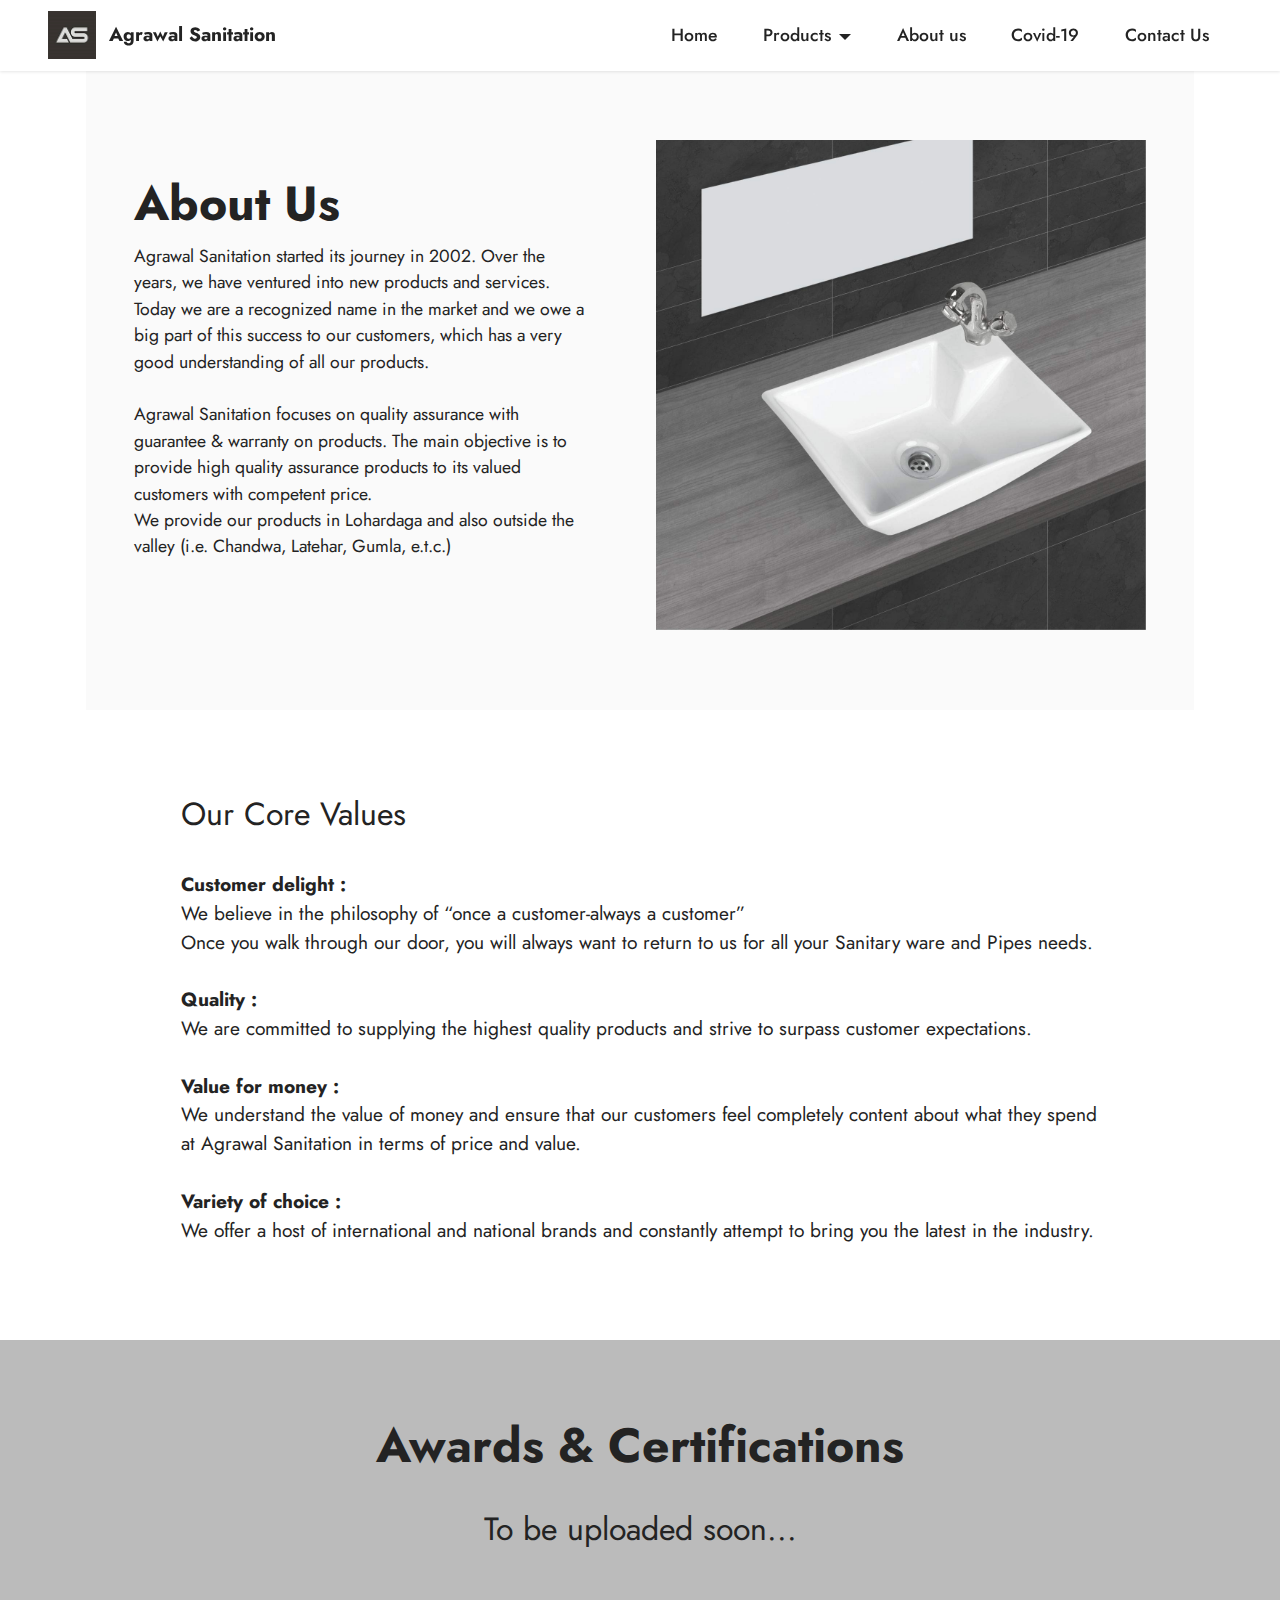
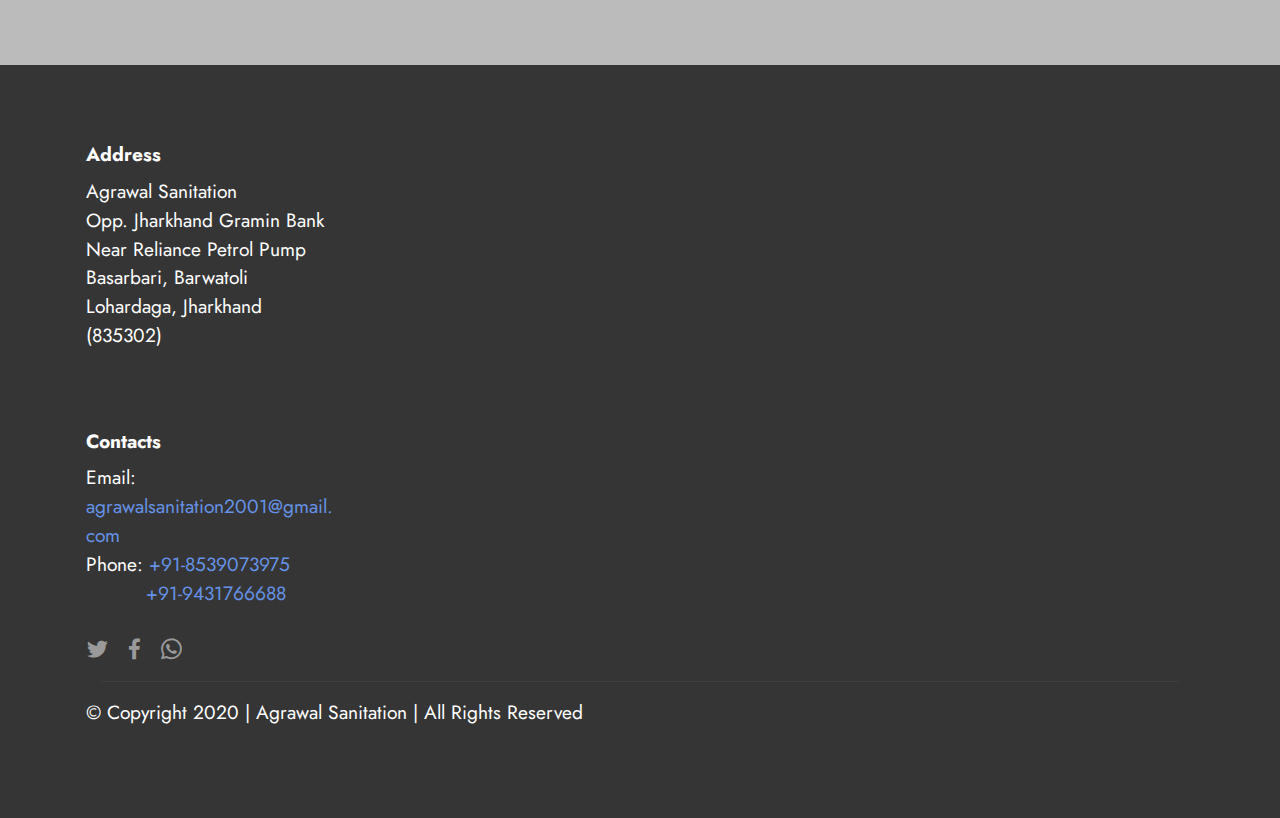
==== page1.html @ 72e258c4 "changed" ====
<!DOCTYPE html>
<html  >
<head>
  <!-- Site made with Mobirise Website Builder v5.2.3, https://mobirise.com -->
  <meta charset="UTF-8">
  <meta http-equiv="X-UA-Compatible" content="IE=edge">
  <meta name="generator" content="Mobirise v5.2.3, mobirise.com">
  <meta name="viewport" content="width=device-width, initial-scale=1, minimum-scale=1">
  <link rel="shortcut icon" href="assets/images/logo192.png" type="image/x-icon">
  <meta name="description" content="">
  
  
  <title>About</title>
  <link rel="stylesheet" href="assets/tether/tether.min.css">
  <link rel="stylesheet" href="assets/bootstrap/css/bootstrap.min.css">
  <link rel="stylesheet" href="assets/bootstrap/css/bootstrap-grid.min.css">
  <link rel="stylesheet" href="assets/bootstrap/css/bootstrap-reboot.min.css">
  <link rel="stylesheet" href="assets/dropdown/css/style.css">
  <link rel="stylesheet" href="assets/socicon/css/styles.css">
  <link rel="stylesheet" href="assets/theme/css/style.css">
  <link rel="preload" as="style" href="assets/mobirise/css/mbr-additional.css"><link rel="stylesheet" href="assets/mobirise/css/mbr-additional.css" type="text/css">
  
  
  
  
</head>
<body>
  
  <section class="menu menu2 cid-skx0YArtSO" once="menu" id="menu2-8">
    
    <nav class="navbar navbar-dropdown navbar-fixed-top navbar-expand-lg">
        <div class="container-fluid">
            <div class="navbar-brand">
                <span class="navbar-logo">
                    <a href="index.html">
                        <img src="assets/images/logo192.png" alt="Mobirise" style="height: 3rem;">
                    </a>
                </span>
                <span class="navbar-caption-wrap"><a class="navbar-caption text-black text-primary display-7" href="index.html">Agrawal Sanitation</a></span>
            </div>
            <button class="navbar-toggler" type="button" data-toggle="collapse" data-target="#navbarSupportedContent" aria-controls="navbarNavAltMarkup" aria-expanded="false" aria-label="Toggle navigation">
                <div class="hamburger">
                    <span></span>
                    <span></span>
                    <span></span>
                    <span></span>
                </div>
            </button>
            <div class="collapse navbar-collapse" id="navbarSupportedContent">
                <ul class="navbar-nav nav-dropdown nav-right" data-app-modern-menu="true"><li class="nav-item"><a class="nav-link link text-black text-primary display-4" href="index.html">
                            Home</a></li><li class="nav-item dropdown"><a class="nav-link link text-black text-primary dropdown-toggle display-4" href="#" data-toggle="dropdown-submenu" aria-expanded="true">
                            Products</a><div class="dropdown-menu"><a class="text-black text-primary dropdown-item display-4" href="page4.html">Faucets &amp; Showers</a><a class="text-black text-primary dropdown-item display-4" href="page5.html" aria-expanded="false">Sanitaryware</a><a class="text-black text-primary dropdown-item display-4" href="page6.html" aria-expanded="false">Bathroom &amp; Kitchen</a><a class="text-black text-primary dropdown-item display-4" href="page7.html" aria-expanded="false">Accessories</a><a class="text-black text-primary dropdown-item display-4" href="index.html#gallery6-1c" aria-expanded="true">Pipes &amp; Fittings</a></div></li><li class="nav-item"><a class="nav-link link text-black text-primary display-4" href="page1.html">
                            About us</a></li>
                    <li class="nav-item"><a class="nav-link link text-black text-primary display-4" href="page2.html">
                            Covid-19</a></li>
                    <li class="nav-item"><a class="nav-link link text-black text-primary display-4" href="page3.html">Contact Us</a>
                    </li></ul>
                
                
            </div>
        </div>
    </nav>
</section>

<section class="features15 cid-skx1tZpAw9" id="features16-a">

    

    
    <div class="container">
        <div class="content-wrapper">
            <div class="row align-items-center">
                <div class="col-12 col-lg">
                    <div class="text-wrapper">
                        <h6 class="card-title mbr-fonts-style display-2">
                            <strong>About Us</strong></h6>
                        <p class="mbr-text mbr-fonts-style mb-4 display-4">Agrawal Sanitation started its journey in 2002. Over the years, we have ventured into new products and services.<br>Today we are a recognized name in the market and we owe a big part of this success to our customers, which has a very good understanding of all our products.<br><br>Agrawal Sanitation focuses on quality assurance with guarantee &amp; warranty on products. The main objective is to provide high quality assurance products to its valued customers with competent price.<br>We provide our products in Lohardaga and also outside the valley (i.e. Chandwa, Latehar, Gumla, e.t.c.)</p>
                        
                    </div>
                </div>
                <div class="col-12 col-lg-6">
                    <div class="image-wrapper">
                        <img src="assets/images/71fpvyyhfzl.-sl1350-.jpeg" alt="Mobirise">
                    </div>
                </div>
            </div>
        </div>
    </div>
</section>

<section class="content5 cid-skx5uW2kqn" id="content5-d">
    
    <div class="container">
        <div class="row justify-content-center">
            <div class="col-md-12 col-lg-10">
                
                <h4 class="mbr-section-subtitle mbr-fonts-style mb-4 display-5">
                    Our Core Values</h4>
                <p class="mbr-text mbr-fonts-style display-7"><strong>Customer delight :<br></strong>We believe in the philosophy of “once a customer-always a customer”<br>Once you walk through our door, you will always want to return to us for all your Sanitary ware and Pipes needs.<br><br><strong>Quality : <br></strong>We are committed to supplying the highest quality products and strive to surpass customer expectations.<br><br><strong>Value for money : <br></strong>We understand the value of money and ensure that our customers feel completely content about what they spend at Agrawal Sanitation in terms of price and value.<br><br><strong>Variety of choice : <br></strong>We offer a host of international and national brands and constantly attempt to bring you the latest in the industry.</p>
            </div>
        </div>
    </div>
</section>

<section class="content4 cid-skP5eUhuCz" id="content4-1d">
    
    
    <div class="container">
        <div class="row justify-content-center">
            <div class="title col-md-12 col-lg-10">
                <h3 class="mbr-section-title mbr-fonts-style align-center mb-4 display-2">
                    <strong>Awards &amp; Certifications</strong></h3>
                <h4 class="mbr-section-subtitle align-center mbr-fonts-style mb-4 display-5">
                    To be uploaded soon...</h4>
                
            </div>
        </div>
    </div>
</section>

<section class="footer6 cid-skx1dffayE" once="footers" id="footer6-9">

    

    

    <div class="container">
        <div class="row content mbr-white">
            <div class="col-12 col-md-3 mbr-fonts-style display-7">
                <h5 class="mbr-section-subtitle mbr-fonts-style mb-2 display-7">
                    <strong>Address</strong>
                </h5>
                <p class="mbr-text mbr-fonts-style display-7">Agrawal Sanitation<br>Opp. Jharkhand Gramin Bank<br>Near Reliance Petrol Pump<br>Basarbari, Barwatoli<br>Lohardaga, Jharkhand (835302)</p> <br>
                <h5 class="mbr-section-subtitle mbr-fonts-style mb-2 mt-4 display-7">
                    <strong>Contacts</strong>
                </h5>
                <p class="mbr-text mbr-fonts-style mb-4 display-7">
                    Email: <a href="mailto:agrawalsanitation2001@gmail.com" class="text-primary">agrawalsanitation2001@gmail.com </a><br>
                    Phone: <a href="tel:+918539073975" class="text-primary">+91-8539073975</a><br>&nbsp; &nbsp; &nbsp; &nbsp; &nbsp;<a href="https://wa.me/919431766688" class="text-primary">&nbsp;+91-9431766688</a>&nbsp;</p>
            </div>
            <div class="col-12 col-md-3 mbr-fonts-style display-7">
                <h5 class="mbr-section-subtitle mbr-fonts-style mb-2 display-7"></h5>
                <ul class="list mbr-fonts-style mb-4 display-4">
                    <li class="mbr-text item-wrap"><br></li>
                </ul>
                <h5 class="mbr-section-subtitle mbr-fonts-style mb-2 mt-5 display-7"></h5>
                <p class="mbr-text mbr-fonts-style mb-4 display-7"></p>
            </div>
            <div class="col-12 col-md-6">
                <div class="google-map"><iframe frameborder="0" style="border:0" src="https://www.google.com/maps/embed?pb=!1m18!1m12!1m3!1d3660.894099184898!2d84.6780987149753!3d23.428192384749135!2m3!1f0!2f0!3f0!3m2!1i1024!2i768!4f13.1!3m3!1m2!1s0x0%3A0x0!2zMjPCsDI1JzQxLjUiTiA4NMKwNDAnNDkuMCJF!5e0!3m2!1sen!2sin!4v1609226579883!5m2!1sen!2sin" allowfullscreen=""></iframe></div>
            </div>
            <div class="col-md-6">
                <div class="social-list align-left">
                    <div class="soc-item">
                        <a href="https://twitter.com/mobirise" target="_blank">
                            <span class="socicon-twitter socicon mbr-iconfont mbr-iconfont-social"></span>
                        </a>
                    </div>
                    <div class="soc-item">
                        <a href="https://www.facebook.com/pages/Mobirise/1616226671953247" target="_blank">
                            <span class="socicon-facebook socicon mbr-iconfont mbr-iconfont-social"></span>
                        </a>
                    </div>
                    <div class="soc-item">
                        <a href="https://wa.me/919431766688 ">
                            <span class="mbr-iconfont mbr-iconfont-social socicon-whatsapp socicon"></span>
                        </a>
                    </div>
                    
                    
                    
                </div>
            </div>
        </div>
        <div class="footer-lower">
            <div class="media-container-row">
                <div class="col-sm-12">
                    <hr>
                </div>
            </div>
            <div class="col-sm-12 copyright pl-0">
                <p class="mbr-text mbr-fonts-style mbr-white display-7">
                    © Copyright 2020 | Agrawal Sanitation | All Rights Reserved
                </p>
            </div>
        </div>
    </div>
</section>


<script src="assets/web/assets/jquery/jquery.min.js"></script>
  <script src="assets/popper/popper.min.js"></script>
  <script src="assets/tether/tether.min.js"></script>
  <script src="assets/bootstrap/js/bootstrap.min.js"></script>
  <script src="assets/smoothscroll/smooth-scroll.js"></script>
  <script src="assets/dropdown/js/nav-dropdown.js"></script>
  <script src="assets/dropdown/js/navbar-dropdown.js"></script>
  <script src="assets/touchswipe/jquery.touch-swipe.min.js"></script>
  <script src="assets/theme/js/script.js"></script>
  
  
  
</body>
</html>
---- assets/dropdown/css/style.css ----
.navbar-dropdown {
  left: 0;
  padding: 0;
  position: absolute;
  right: 0;
  top: 0;
  transition: all 0.45s ease;
  z-index: 1030;
  background: #282828; }
  .navbar-dropdown .navbar-logo {
    margin-right: 0.8rem;
    transition: margin 0.3s ease-in-out;
    vertical-align: middle; }
    .navbar-dropdown .navbar-logo img {
      height: 3.125rem;
      transition: all 0.3s ease-in-out; }
    .navbar-dropdown .navbar-logo.mbr-iconfont {
      font-size: 3.125rem;
      line-height: 3.125rem; }
  .navbar-dropdown .navbar-caption {
    font-weight: 700;
    white-space: normal;
    vertical-align: -4px;
    line-height: 3.125rem !important; }
    .navbar-dropdown .navbar-caption, .navbar-dropdown .navbar-caption:hover {
      color: inherit;
      text-decoration: none; }
  .navbar-dropdown .mbr-iconfont + .navbar-caption {
    vertical-align: -1px; }
  .navbar-dropdown.navbar-fixed-top {
    position: fixed; }
  .navbar-dropdown .navbar-brand span {
    vertical-align: -4px; }
  .navbar-dropdown.bg-color.transparent {
    background: none; }
  .navbar-dropdown.navbar-short .navbar-brand {
    padding: 0.625rem 0; }
    .navbar-dropdown.navbar-short .navbar-brand span {
      vertical-align: -1px; }
  .navbar-dropdown.navbar-short .navbar-caption {
    line-height: 2.375rem !important;
    vertical-align: -2px; }
  .navbar-dropdown.navbar-short .navbar-logo {
    margin-right: 0.5rem; }
    .navbar-dropdown.navbar-short .navbar-logo img {
      height: 2.375rem; }
    .navbar-dropdown.navbar-short .navbar-logo.mbr-iconfont {
      font-size: 2.375rem;
      line-height: 2.375rem; }
  .navbar-dropdown.navbar-short .mbr-table-cell {
    height: 3.625rem; }
  .navbar-dropdown .navbar-close {
    left: 0.6875rem;
    position: fixed;
    top: 0.75rem;
    z-index: 1000; }
  .navbar-dropdown .hamburger-icon {
    content: "";
    display: inline-block;
    vertical-align: middle;
    width: 16px;
    -webkit-box-shadow: 0 -6px 0 1px #282828,0 0 0 1px #282828,0 6px 0 1px #282828;
    -moz-box-shadow: 0 -6px 0 1px #282828,0 0 0 1px #282828,0 6px 0 1px #282828;
    box-shadow: 0 -6px 0 1px #282828,0 0 0 1px #282828,0 6px 0 1px #282828; }

.dropdown-menu .dropdown-toggle[data-toggle="dropdown-submenu"]::after {
  border-bottom: 0.35em solid transparent;
  border-left: 0.35em solid;
  border-right: 0;
  border-top: 0.35em solid transparent;
  margin-left: 0.3rem; }

.dropdown-menu .dropdown-item:focus {
  outline: 0; }

.nav-dropdown {
  font-size: 0.75rem;
  font-weight: 500;
  height: auto !important; }
  .nav-dropdown .nav-btn {
    padding-left: 1rem; }
  .nav-dropdown .link {
    margin: .667em 1.667em;
    font-weight: 500;
    padding: 0;
    transition: color .2s ease-in-out; }
    .nav-dropdown .link.dropdown-toggle {
      margin-right: 2.583em; }
      .nav-dropdown .link.dropdown-toggle::after {
        margin-left: .25rem;
        border-top: 0.35em solid;
        border-right: 0.35em solid transparent;
        border-left: 0.35em solid transparent;
        border-bottom: 0; }
      .nav-dropdown .link.dropdown-toggle[aria-expanded="true"] {
        margin: 0;
        padding: 0.667em 3.263em  0.667em 1.667em; }
  .nav-dropdown .link::after,
  .nav-dropdown .dropdown-item::after {
    color: inherit; }
  .nav-dropdown .btn {
    font-size: 0.75rem;
    font-weight: 700;
    letter-spacing: 0;
    margin-bottom: 0;
    padding-left: 1.25rem;
    padding-right: 1.25rem; }
  .nav-dropdown .dropdown-menu {
    border-radius: 0;
    border: 0;
    left: 0;
    margin: 0;
    padding-bottom: 1.25rem;
    padding-top: 1.25rem;
    position: relative; }
  .nav-dropdown .dropdown-submenu {
    margin-left: 0.125rem;
    top: 0; }
  .nav-dropdown .dropdown-item {
    font-weight: 500;
    line-height: 2;
    padding: 0.3846em 4.615em 0.3846em 1.5385em;
    position: relative;
    transition: color .2s ease-in-out, background-color .2s ease-in-out; }
    .nav-dropdown .dropdown-item::after {
      margin-top: -0.3077em;
      position: absolute;
      right: 1.1538em;
      top: 50%; }
    .nav-dropdown .dropdown-item:focus, .nav-dropdown .dropdown-item:hover {
      background: none; }

@media (max-width: 767px) {
  .nav-dropdown.navbar-toggleable-sm {
    bottom: 0;
    display: none;
    left: 0;
    overflow-x: hidden;
    position: fixed;
    top: 0;
    transform: translateX(-100%);
    -ms-transform: translateX(-100%);
    -webkit-transform: translateX(-100%);
    width: 18.75rem;
    z-index: 999; } }
.nav-dropdown.navbar-toggleable-xl {
  bottom: 0;
  display: none;
  left: 0;
  overflow-x: hidden;
  position: fixed;
  top: 0;
  transform: translateX(-100%);
  -ms-transform: translateX(-100%);
  -webkit-transform: translateX(-100%);
  width: 18.75rem;
  z-index: 999; }

.nav-dropdown-sm {
  display: block !important;
  overflow-x: hidden;
  overflow: auto;
  padding-top: 3.875rem; }
  .nav-dropdown-sm::after {
    content: "";
    display: block;
    height: 3rem;
    width: 100%; }
  .nav-dropdown-sm.collapse.in ~ .navbar-close {
    display: block !important; }
  .nav-dropdown-sm.collapsing, .nav-dropdown-sm.collapse.in {
    transform: translateX(0);
    -ms-transform: translateX(0);
    -webkit-transform: translateX(0);
    transition: all 0.25s ease-out;
    -webkit-transition: all 0.25s ease-out;
    background: #282828; }
  .nav-dropdown-sm.collapsing[aria-expanded="false"] {
    transform: translateX(-100%);
    -ms-transform: translateX(-100%);
    -webkit-transform: translateX(-100%); }
  .nav-dropdown-sm .nav-item {
    display: block;
    margin-left: 0 !important;
    padding-left: 0; }
  .nav-dropdown-sm .link,
  .nav-dropdown-sm .dropdown-item {
    border-top: 1px dotted rgba(255, 255, 255, 0.1);
    font-size: 0.8125rem;
    line-height: 1.6;
    margin: 0 !important;
    padding: 0.875rem 2.4rem 0.875rem 1.5625rem !important;
    position: relative;
    white-space: normal; }
    .nav-dropdown-sm .link:focus, .nav-dropdown-sm .link:hover,
    .nav-dropdown-sm .dropdown-item:focus,
    .nav-dropdown-sm .dropdown-item:hover {
      background: rgba(0, 0, 0, 0.2) !important;
      color: #c0a375; }
  .nav-dropdown-sm .nav-btn {
    position: relative;
    padding: 1.5625rem 1.5625rem 0 1.5625rem; }
    .nav-dropdown-sm .nav-btn::before {
      border-top: 1px dotted rgba(255, 255, 255, 0.1);
      content: "";
      left: 0;
      position: absolute;
      top: 0;
      width: 100%; }
    .nav-dropdown-sm .nav-btn + .nav-btn {
      padding-top: 0.625rem; }
      .nav-dropdown-sm .nav-btn + .nav-btn::before {
        display: none; }
  .nav-dropdown-sm .btn {
    padding: 0.625rem 0; }
  .nav-dropdown-sm .dropdown-toggle[data-toggle="dropdown-submenu"]::after {
    margin-left: .25rem;
    border-top: 0.35em solid;
    border-right: 0.35em solid transparent;
    border-left: 0.35em solid transparent;
    border-bottom: 0; }
  .nav-dropdown-sm .dropdown-toggle[data-toggle="dropdown-submenu"][aria-expanded="true"]::after {
    border-top: 0;
    border-right: 0.35em solid transparent;
    border-left: 0.35em solid transparent;
    border-bottom: 0.35em solid; }
  .nav-dropdown-sm .dropdown-menu {
    margin: 0;
    padding: 0;
    position: relative;
    top: 0;
    left: 0;
    width: 100%;
    border: 0;
    float: none;
    border-radius: 0;
    background: none; }
  .nav-dropdown-sm .dropdown-submenu {
    left: 100%;
    margin-left: 0.125rem;
    margin-top: -1.25rem;
    top: 0; }

.navbar-toggleable-sm .nav-dropdown .dropdown-menu {
  position: absolute; }

.navbar-toggleable-sm .nav-dropdown .dropdown-submenu {
  left: 100%;
  margin-left: 0.125rem;
  margin-top: -1.25rem;
  top: 0; }

.navbar-toggleable-sm.opened .nav-dropdown .dropdown-menu {
  position: relative; }

.navbar-toggleable-sm.opened .nav-dropdown .dropdown-submenu {
  left: 0;
  margin-left: 00rem;
  margin-top: 0rem;
  top: 0; }

.is-builder .nav-dropdown.collapsing {
  transition: none !important; }

/*# sourceMappingURL=style.css.map */
---- assets/socicon/css/styles.css ----
@charset "UTF-8";

@font-face {
  font-family: 'Socicon';
  src:  url('../fonts/socicon.eot');
  src:  url('../fonts/socicon.eot?#iefix') format('embedded-opentype'),
    url('../fonts/socicon.woff2') format('woff2'),
    url('../fonts/socicon.ttf') format('truetype'),
    url('../fonts/socicon.woff') format('woff'),
    url('../fonts/socicon.svg#socicon') format('svg');
  font-weight: normal;
  font-style: normal;
}

[data-icon]:before {
  font-family: "socicon" !important;
  content: attr(data-icon);
  font-style: normal !important;
  font-weight: normal !important;
  font-variant: normal !important;
  text-transform: none !important;
  speak: none;
  line-height: 1;
  -webkit-font-smoothing: antialiased;
  -moz-osx-font-smoothing: grayscale;
}

[class^="socicon-"], [class*=" socicon-"] {
  /* use !important to prevent issues with browser extensions that change fonts */
  font-family: 'Socicon' !important;
  speak: none;
  font-style: normal;
  font-weight: normal;
  font-variant: normal;
  text-transform: none;
  line-height: 1;

  /* Better Font Rendering =========== */
  -webkit-font-smoothing: antialiased;
  -moz-osx-font-smoothing: grayscale;
}

.socicon-eitaa:before {
  content: "\e97c";
}
.socicon-soroush:before {
  content: "\e97d";
}
.socicon-bale:before {
  content: "\e97e";
}
.socicon-zazzle:before {
  content: "\e97b";
}
.socicon-society6:before {
  content: "\e97a";
}
.socicon-redbubble:before {
  content: "\e979";
}
.socicon-avvo:before {
  content: "\e978";
}
.socicon-stitcher:before {
  content: "\e977";
}
.socicon-googlehangouts:before {
  content: "\e974";
}
.socicon-dlive:before {
  content: "\e975";
}
.socicon-vsco:before {
  content: "\e976";
}
.socicon-flipboard:before {
  content: "\e973";
}
.socicon-ubuntu:before {
  content: "\e958";
}
.socicon-artstation:before {
  content: "\e959";
}
.socicon-invision:before {
  content: "\e95a";
}
.socicon-torial:before {
  content: "\e95b";
}
.socicon-collectorz:before {
  content: "\e95c";
}
.socicon-seenthis:before {
  content: "\e95d";
}
.socicon-googleplaymusic:before {
  content: "\e95e";
}
.socicon-debian:before {
  content: "\e95f";
}
.socicon-filmfreeway:before {
  content: "\e960";
}
.socicon-gnome:before {
  content: "\e961";
}
.socicon-itchio:before {
  content: "\e962";
}
.socicon-jamendo:before {
  content: "\e963";
}
.socicon-mix:before {
  content: "\e964";
}
.socicon-sharepoint:before {
  content: "\e965";
}
.socicon-tinder:before {
  content: "\e966";
}
.socicon-windguru:before {
  content: "\e967";
}
.socicon-cdbaby:before {
  content: "\e968";
}
.socicon-elementaryos:before {
  content: "\e969";
}
.socicon-stage32:before {
  content: "\e96a";
}
.socicon-tiktok:before {
  content: "\e96b";
}
.socicon-gitter:before {
  content: "\e96c";
}
.socicon-letterboxd:before {
  content: "\e96d";
}
.socicon-threema:before {
  content: "\e96e";
}
.socicon-splice:before {
  content: "\e96f";
}
.socicon-metapop:before {
  content: "\e970";
}
.socicon-naver:before {
  content: "\e971";
}
.socicon-remote:before {
  content: "\e972";
}
.socicon-internet:before {
  content: "\e957";
}
.socicon-moddb:before {
  content: "\e94b";
}
.socicon-indiedb:before {
  content: "\e94c";
}
.socicon-traxsource:before {
  content: "\e94d";
}
.socicon-gamefor:before {
  content: "\e94e";
}
.socicon-pixiv:before {
  content: "\e94f";
}
.socicon-myanimelist:before {
  content: "\e950";
}
.socicon-blackberry:before {
  content: "\e951";
}
.socicon-wickr:before {
  content: "\e952";
}
.socicon-spip:before {
  content: "\e953";
}
.socicon-napster:before {
  content: "\e954";
}
.socicon-beatport:before {
  content: "\e955";
}
.socicon-hackerone:before {
  content: "\e956";
}
.socicon-hackernews:before {
  content: "\e946";
}
.socicon-smashwords:before {
  content: "\e947";
}
.socicon-kobo:before {
  content: "\e948";
}
.socicon-bookbub:before {
  content: "\e949";
}
.socicon-mailru:before {
  content: "\e94a";
}
.socicon-gitlab:before {
  content: "\e945";
}
.socicon-instructables:before {
  content: "\e944";
}
.socicon-portfolio:before {
  content: "\e943";
}
.socicon-codered:before {
  content: "\e940";
}
.socicon-origin:before {
  content: "\e941";
}
.socicon-nextdoor:before {
  content: "\e942";
}
.socicon-udemy:before {
  content: "\e93f";
}
.socicon-livemaster:before {
  content: "\e93e";
}
.socicon-crunchbase:before {
  content: "\e93b";
}
.socicon-homefy:before {
  content: "\e93c";
}
.socicon-calendly:before {
  content: "\e93d";
}
.socicon-realtor:before {
  content: "\e90f";
}
.socicon-tidal:before {
  content: "\e910";
}
.socicon-qobuz:before {
  content: "\e911";
}
.socicon-natgeo:before {
  content: "\e912";
}
.socicon-mastodon:before {
  content: "\e913";
}
.socicon-unsplash:before {
  content: "\e914";
}
.socicon-homeadvisor:before {
  content: "\e915";
}
.socicon-angieslist:before {
  content: "\e916";
}
.socicon-codepen:before {
  content: "\e917";
}
.socicon-slack:before {
  content: "\e918";
}
.socicon-openaigym:before {
  content: "\e919";
}
.socicon-logmein:before {
  content: "\e91a";
}
.socicon-fiverr:before {
  content: "\e91b";
}
.socicon-gotomeeting:before {
  content: "\e91c";
}
.socicon-aliexpress:before {
  content: "\e91d";
}
.socicon-guru:before {
  content: "\e91e";
}
.socicon-appstore:before {
  content: "\e91f";
}
.socicon-homes:before {
  content: "\e920";
}
.socicon-zoom:before {
  content: "\e921";
}
.socicon-alibaba:before {
  content: "\e922";
}
.socicon-craigslist:before {
  content: "\e923";
}
.socicon-wix:before {
  content: "\e924";
}
.socicon-redfin:before {
  content: "\e925";
}
.socicon-googlecalendar:before {
  content: "\e926";
}
.socicon-shopify:before {
  content: "\e927";
}
.socicon-freelancer:before {
  content: "\e928";
}
.socicon-seedrs:before {
  content: "\e929";
}
.socicon-bing:before {
  content: "\e92a";
}
.socicon-doodle:before {
  content: "\e92b";
}
.socicon-bonanza:before {
  content: "\e92c";
}
.socicon-squarespace:before {
  content: "\e92d";
}
.socicon-toptal:before {
  content: "\e92e";
}
.socicon-gust:before {
  content: "\e92f";
}
.socicon-ask:before {
  content: "\e930";
}
.socicon-trulia:before {
  content: "\e931";
}
.socicon-loomly:before {
  content: "\e932";
}
.socicon-ghost:before {
  content: "\e933";
}
.socicon-upwork:before {
  content: "\e934";
}
.socicon-fundable:before {
  content: "\e935";
}
.socicon-booking:before {
  content: "\e936";
}
.socicon-googlemaps:before {
  content: "\e937";
}
.socicon-zillow:before {
  content: "\e938";
}
.socicon-niconico:before {
  content: "\e939";
}
.socicon-toneden:before {
  content: "\e93a";
}
.socicon-augment:before {
  content: "\e908";
}
.socicon-bitbucket:before {
  content: "\e909";
}
.socicon-fyuse:before {
  content: "\e90a";
}
.socicon-yt-gaming:before {
  content: "\e90b";
}
.socicon-sketchfab:before {
  content: "\e90c";
}
.socicon-mobcrush:before {
  content: "\e90d";
}
.socicon-microsoft:before {
  content: "\e90e";
}
.socicon-pandora:before {
  content: "\e907";
}
.socicon-messenger:before {
  content: "\e906";
}
.socicon-gamewisp:before {
  content: "\e905";
}
.socicon-bloglovin:before {
  content: "\e904";
}
.socicon-tunein:before {
  content: "\e903";
}
.socicon-gamejolt:before {
  content: "\e901";
}
.socicon-trello:before {
  content: "\e902";
}
.socicon-spreadshirt:before {
  content: "\e900";
}
.socicon-500px:before {
  content: "\e000";
}
.socicon-8tracks:before {
  content: "\e001";
}
.socicon-airbnb:before {
  content: "\e002";
}
.socicon-alliance:before {
  content: "\e003";
}
.socicon-amazon:before {
  content: "\e004";
}
.socicon-amplement:before {
  content: "\e005";
}
.socicon-android:before {
  content: "\e006";
}
.socicon-angellist:before {
  content: "\e007";
}
.socicon-apple:before {
  content: "\e008";
}
.socicon-appnet:before {
  content: "\e009";
}
.socicon-baidu:before {
  content: "\e00a";
}
.socicon-bandcamp:before {
  content: "\e00b";
}
.socicon-battlenet:before {
  content: "\e00c";
}
.socicon-mixer:before {
  content: "\e00d";
}
.socicon-bebee:before {
  content: "\e00e";
}
.socicon-bebo:before {
  content: "\e00f";
}
.socicon-behance:before {
  content: "\e010";
}
.socicon-blizzard:before {
  content: "\e011";
}
.socicon-blogger:before {
  content: "\e012";
}
.socicon-buffer:before {
  content: "\e013";
}
.socicon-chrome:before {
  content: "\e014";
}
.socicon-coderwall:before {
  content: "\e015";
}
.socicon-curse:before {
  content: "\e016";
}
.socicon-dailymotion:before {
  content: "\e017";
}
.socicon-deezer:before {
  content: "\e018";
}
.socicon-delicious:before {
  content: "\e019";
}
.socicon-deviantart:before {
  content: "\e01a";
}
.socicon-diablo:before {
  content: "\e01b";
}
.socicon-digg:before {
  content: "\e01c";
}
.socicon-discord:before {
  content: "\e01d";
}
.socicon-disqus:before {
  content: "\e01e";
}
.socicon-douban:before {
  content: "\e01f";
}
.socicon-draugiem:before {
  content: "\e020";
}
.socicon-dribbble:before {
  content: "\e021";
}
.socicon-drupal:before {
  content: "\e022";
}
.socicon-ebay:before {
  content: "\e023";
}
.socicon-ello:before {
  content: "\e024";
}
.socicon-endomodo:before {
  content: "\e025";
}
.socicon-envato:before {
  content: "\e026";
}
.socicon-etsy:before {
  content: "\e027";
}
.socicon-facebook:before {
  content: "\e028";
}
.socicon-feedburner:before {
  content: "\e029";
}
.socicon-filmweb:before {
  content: "\e02a";
}
.socicon-firefox:before {
  content: "\e02b";
}
.socicon-flattr:before {
  content: "\e02c";
}
.socicon-flickr:before {
  content: "\e02d";
}
.socicon-formulr:before {
  content: "\e02e";
}
.socicon-forrst:before {
  content: "\e02f";
}
.socicon-foursquare:before {
  content: "\e030";
}
.socicon-friendfeed:before {
  content: "\e031";
}
.socicon-github:before {
  content: "\e032";
}
.socicon-goodreads:before {
  content: "\e033";
}
.socicon-google:before {
  content: "\e034";
}
.socicon-googlescholar:before {
  content: "\e035";
}
.socicon-googlegroups:before {
  content: "\e036";
}
.socicon-googlephotos:before {
  content: "\e037";
}
.socicon-googleplus:before {
  content: "\e038";
}
.socicon-grooveshark:before {
  content: "\e039";
}
.socicon-hackerrank:before {
  content: "\e03a";
}
.socicon-hearthstone:before {
  content: "\e03b";
}
.socicon-hellocoton:before {
  content: "\e03c";
}
.socicon-heroes:before {
  content: "\e03d";
}
.socicon-smashcast:before {
  content: "\e03e";
}
.socicon-horde:before {
  content: "\e03f";
}
.socicon-houzz:before {
  content: "\e040";
}
.socicon-icq:before {
  content: "\e041";
}
.socicon-identica:before {
  content: "\e042";
}
.socicon-imdb:before {
  content: "\e043";
}
.socicon-instagram:before {
  content: "\e044";
}
.socicon-issuu:before {
  content: "\e045";
}
.socicon-istock:before {
  content: "\e046";
}
.socicon-itunes:before {
  content: "\e047";
}
.socicon-keybase:before {
  content: "\e048";
}
.socicon-lanyrd:before {
  content: "\e049";
}
.socicon-lastfm:before {
  content: "\e04a";
}
.socicon-line:before {
  content: "\e04b";
}
.socicon-linkedin:before {
  content: "\e04c";
}
.socicon-livejournal:before {
  content: "\e04d";
}
.socicon-lyft:before {
  content: "\e04e";
}
.socicon-macos:before {
  content: "\e04f";
}
.socicon-mail:before {
  content: "\e050";
}
.socicon-medium:before {
  content: "\e051";
}
.socicon-meetup:before {
  content: "\e052";
}
.socicon-mixcloud:before {
  content: "\e053";
}
.socicon-modelmayhem:before {
  content: "\e054";
}
.socicon-mumble:before {
  content: "\e055";
}
.socicon-myspace:before {
  content: "\e056";
}
.socicon-newsvine:before {
  content: "\e057";
}
.socicon-nintendo:before {
  content: "\e058";
}
.socicon-npm:before {
  content: "\e059";
}
.socicon-odnoklassniki:before {
  content: "\e05a";
}
.socicon-openid:before {
  content: "\e05b";
}
.socicon-opera:before {
  content: "\e05c";
}
.socicon-outlook:before {
  content: "\e05d";
}
.socicon-overwatch:before {
  content: "\e05e";
}
.socicon-patreon:before {
  content: "\e05f";
}
.socicon-paypal:before {
  content: "\e060";
}
.socicon-periscope:before {
  content: "\e061";
}
.socicon-persona:before {
  content: "\e062";
}
.socicon-pinterest:before {
  content: "\e063";
}
.socicon-play:before {
  content: "\e064";
}
.socicon-player:before {
  content: "\e065";
}
.socicon-playstation:before {
  content: "\e066";
}
.socicon-pocket:before {
  content: "\e067";
}
.socicon-qq:before {
  content: "\e068";
}
.socicon-quora:before {
  content: "\e069";
}
.socicon-raidcall:before {
  content: "\e06a";
}
.socicon-ravelry:before {
  content: "\e06b";
}
.socicon-reddit:before {
  content: "\e06c";
}
.socicon-renren:before {
  content: "\e06d";
}
.socicon-researchgate:before {
  content: "\e06e";
}
.socicon-residentadvisor:before {
  content: "\e06f";
}
.socicon-reverbnation:before {
  content: "\e070";
}
.socicon-rss:before {
  content: "\e071";
}
.socicon-sharethis:before {
  content: "\e072";
}
.socicon-skype:before {
  content: "\e073";
}
.socicon-slideshare:before {
  content: "\e074";
}
.socicon-smugmug:before {
  content: "\e075";
}
.socicon-snapchat:before {
  content: "\e076";
}
.socicon-songkick:before {
  content: "\e077";
}
.socicon-soundcloud:before {
  content: "\e078";
}
.socicon-spotify:before {
  content: "\e079";
}
.socicon-stackexchange:before {
  content: "\e07a";
}
.socicon-stackoverflow:before {
  content: "\e07b";
}
.socicon-starcraft:before {
  content: "\e07c";
}
.socicon-stayfriends:before {
  content: "\e07d";
}
.socicon-steam:before {
  content: "\e07e";
}
.socicon-storehouse:before {
  content: "\e07f";
}
.socicon-strava:before {
  content: "\e080";
}
.socicon-streamjar:before {
  content: "\e081";
}
.socicon-stumbleupon:before {
  content: "\e082";
}
.socicon-swarm:before {
  content: "\e083";
}
.socicon-teamspeak:before {
  content: "\e084";
}
.socicon-teamviewer:before {
  content: "\e085";
}
.socicon-technorati:before {
  content: "\e086";
}
.socicon-telegram:before {
  content: "\e087";
}
.socicon-tripadvisor:before {
  content: "\e088";
}
.socicon-tripit:before {
  content: "\e089";
}
.socicon-triplej:before {
  content: "\e08a";
}
.socicon-tumblr:before {
  content: "\e08b";
}
.socicon-twitch:before {
  content: "\e08c";
}
.socicon-twitter:before {
  content: "\e08d";
}
.socicon-uber:before {
  content: "\e08e";
}
.socicon-ventrilo:before {
  content: "\e08f";
}
.socicon-viadeo:before {
  content: "\e090";
}
.socicon-viber:before {
  content: "\e091";
}
.socicon-viewbug:before {
  content: "\e092";
}
.socicon-vimeo:before {
  content: "\e093";
}
.socicon-vine:before {
  content: "\e094";
}
.socicon-vkontakte:before {
  content: "\e095";
}
.socicon-warcraft:before {
  content: "\e096";
}
.socicon-wechat:before {
  content: "\e097";
}
.socicon-weibo:before {
  content: "\e098";
}
.socicon-whatsapp:before {
  content: "\e099";
}
.socicon-wikipedia:before {
  content: "\e09a";
}
.socicon-windows:before {
  content: "\e09b";
}
.socicon-wordpress:before {
  content: "\e09c";
}
.socicon-wykop:before {
  content: "\e09d";
}
.socicon-xbox:before {
  content: "\e09e";
}
.socicon-xing:before {
  content: "\e09f";
}
.socicon-yahoo:before {
  content: "\e0a0";
}
.socicon-yammer:before {
  content: "\e0a1";
}
.socicon-yandex:before {
  content: "\e0a2";
}
.socicon-yelp:before {
  content: "\e0a3";
}
.socicon-younow:before {
  content: "\e0a4";
}
.socicon-youtube:before {
  content: "\e0a5";
}
.socicon-zapier:before {
  content: "\e0a6";
}
.socicon-zerply:before {
  content: "\e0a7";
}
.socicon-zomato:before {
  content: "\e0a8";
}
.socicon-zynga:before {
  content: "\e0a9";
}
---- assets/theme/css/style.css ----
section {
  background-color: #ffffff;
}

body {
  font-style: normal;
  line-height: 1.5;
  font-weight: 400;
  color: #232323;
  position: relative;
}

section,
.container,
.container-fluid {
  position: relative;
  word-wrap: break-word;
}

a.mbr-iconfont:hover {
  text-decoration: none;
}

.article .lead p,
.article .lead ul,
.article .lead ol,
.article .lead pre,
.article .lead blockquote {
  margin-bottom: 0;
}

a {
  font-style: normal;
  font-weight: 400;
  cursor: pointer;
}

a, a:hover {
  text-decoration: none;
}

.mbr-section-title {
  font-style: normal;
  line-height: 1.3;
}

.mbr-section-subtitle {
  line-height: 1.3;
}

.mbr-text {
  font-style: normal;
  line-height: 1.7;
}

h1,
h2,
h3,
h4,
h5,
h6,
.display-1,
.display-2,
.display-4,
.display-5,
.display-7,
span,
p,
a {
  line-height: 1;
  word-break: break-word;
  word-wrap: break-word;
  font-weight: 400;
}

b,
strong {
  font-weight: bold;
}

input:-webkit-autofill, input:-webkit-autofill:hover, input:-webkit-autofill:focus, input:-webkit-autofill:active {
  -webkit-transition-delay: 9999s;
          transition-delay: 9999s;
  -webkit-transition-property: background-color, color;
  transition-property: background-color, color;
}

textarea[type="hidden"] {
  display: none;
}

section {
  background-position: 50% 50%;
  background-repeat: no-repeat;
  background-size: cover;
}

section .mbr-background-video,
section .mbr-background-video-preview {
  position: absolute;
  bottom: 0;
  left: 0;
  right: 0;
  top: 0;
}

.hidden {
  visibility: hidden;
}

.mbr-z-index20 {
  z-index: 20;
}

/*! Base colors */
.mbr-white {
  color: #ffffff;
}

.mbr-black {
  color: #111111;
}

.mbr-bg-white {
  background-color: #ffffff;
}

.mbr-bg-black {
  background-color: #000000;
}

/*! Text-aligns */
.align-left {
  text-align: left;
}

.align-center {
  text-align: center;
}

.align-right {
  text-align: right;
}

/*! Font-weight  */
.mbr-light {
  font-weight: 300;
}

.mbr-regular {
  font-weight: 400;
}

.mbr-semibold {
  font-weight: 500;
}

.mbr-bold {
  font-weight: 700;
}

/*! Media  */
.media-content {
  -ms-flex-preferred-size: 100%;
      flex-basis: 100%;
}

.media-container-row {
  display: -webkit-box;
  display: -ms-flexbox;
  display: flex;
  -webkit-box-orient: horizontal;
  -webkit-box-direction: normal;
      -ms-flex-direction: row;
          flex-direction: row;
  -ms-flex-wrap: wrap;
      flex-wrap: wrap;
  -webkit-box-pack: center;
      -ms-flex-pack: center;
          justify-content: center;
  -ms-flex-line-pack: center;
      align-content: center;
  -webkit-box-align: start;
      -ms-flex-align: start;
          align-items: start;
}

.media-container-row .media-size-item {
  width: 400px;
}

.media-container-column {
  display: -webkit-box;
  display: -ms-flexbox;
  display: flex;
  -webkit-box-orient: vertical;
  -webkit-box-direction: normal;
      -ms-flex-direction: column;
          flex-direction: column;
  -ms-flex-wrap: wrap;
      flex-wrap: wrap;
  -webkit-box-pack: center;
      -ms-flex-pack: center;
          justify-content: center;
  -ms-flex-line-pack: center;
      align-content: center;
  -webkit-box-align: stretch;
      -ms-flex-align: stretch;
          align-items: stretch;
}

.media-container-column > * {
  width: 100%;
}

@media (min-width: 992px) {
  .media-container-row {
    -ms-flex-wrap: nowrap;
        flex-wrap: nowrap;
  }
}

figure {
  margin-bottom: 0;
  overflow: hidden;
}

figure[mbr-media-size] {
  -webkit-transition: width 0.1s;
  transition: width 0.1s;
}

img,
iframe {
  display: block;
  width: 100%;
}

.card {
  background-color: transparent;
  border: none;
}

.card-box {
  width: 100%;
}

.card-img {
  text-align: center;
  -ms-flex-negative: 0;
      flex-shrink: 0;
  -webkit-flex-shrink: 0;
}

.media {
  max-width: 100%;
  margin: 0 auto;
}

.mbr-figure {
  -ms-flex-item-align: center;
      -ms-grid-row-align: center;
      align-self: center;
}

.media-container > div {
  max-width: 100%;
}

.mbr-figure img,
.card-img img {
  width: 100%;
}

@media (max-width: 991px) {
  .media-size-item {
    width: auto !important;
  }
  .media {
    width: auto;
  }
  .mbr-figure {
    width: 100% !important;
  }
}

/*! Buttons */
.mbr-section-btn {
  margin-left: -0.6rem;
  margin-right: -0.6rem;
  font-size: 0;
}

.btn {
  font-weight: 600;
  border-width: 1px;
  font-style: normal;
  margin: 0.6rem 0.6rem;
  white-space: normal;
  -webkit-transition: all 0.2s ease-in-out;
  transition: all 0.2s ease-in-out;
  display: -webkit-inline-box;
  display: -ms-inline-flexbox;
  display: inline-flex;
  -webkit-box-align: center;
      -ms-flex-align: center;
          align-items: center;
  -webkit-box-pack: center;
      -ms-flex-pack: center;
          justify-content: center;
  word-break: break-word;
}

.btn-sm {
  font-weight: 600;
  letter-spacing: 0px;
  -webkit-transition: all 0.3s ease-in-out;
  transition: all 0.3s ease-in-out;
}

.btn-md {
  font-weight: 600;
  letter-spacing: 0px;
  -webkit-transition: all 0.3s ease-in-out;
  transition: all 0.3s ease-in-out;
}

.btn-lg {
  font-weight: 600;
  letter-spacing: 0px;
  -webkit-transition: all 0.3s ease-in-out;
  transition: all 0.3s ease-in-out;
}

.btn-form {
  margin: 0;
}

.btn-form:hover {
  cursor: pointer;
}

nav .mbr-section-btn {
  margin-left: 0rem;
  margin-right: 0rem;
}

/*! Btn icon margin */
.btn .mbr-iconfont,
.btn.btn-sm .mbr-iconfont {
  -webkit-box-ordinal-group: 2;
      -ms-flex-order: 1;
          order: 1;
  cursor: pointer;
  margin-left: 0.5rem;
  vertical-align: sub;
}

.btn.btn-md .mbr-iconfont,
.btn.btn-md .mbr-iconfont {
  margin-left: 0.8rem;
}

.mbr-regular {
  font-weight: 400;
}

.mbr-semibold {
  font-weight: 500;
}

.mbr-bold {
  font-weight: 700;
}

[type="submit"] {
  -webkit-appearance: none;
}

/*! Full-screen */
.mbr-fullscreen .mbr-overlay {
  min-height: 100vh;
}

.mbr-fullscreen {
  display: -webkit-box;
  display: -ms-flexbox;
  display: flex;
  display: -moz-flex;
  display: -ms-flex;
  display: -o-flex;
  -webkit-box-align: center;
      -ms-flex-align: center;
          align-items: center;
  min-height: 100vh;
  padding-top: 3rem;
  padding-bottom: 3rem;
}

/*! Map */
.map {
  height: 25rem;
  position: relative;
}

.map iframe {
  width: 100%;
  height: 100%;
}

/*! Scroll to top arrow */
.mbr-arrow-up {
  bottom: 25px;
  right: 90px;
  position: fixed;
  text-align: right;
  z-index: 5000;
  color: #ffffff;
  font-size: 22px;
}

.mbr-arrow-up a {
  background: rgba(0, 0, 0, 0.2);
  border-radius: 50%;
  color: #fff;
  display: inline-block;
  height: 60px;
  width: 60px;
  border: 2px solid #fff;
  outline-style: none !important;
  position: relative;
  text-decoration: none;
  -webkit-transition: all 0.3s ease-in-out;
  transition: all 0.3s ease-in-out;
  cursor: pointer;
  text-align: center;
}

.mbr-arrow-up a:hover {
  background-color: rgba(0, 0, 0, 0.4);
}

.mbr-arrow-up a i {
  line-height: 60px;
}

.mbr-arrow-up-icon {
  display: block;
  color: #fff;
}

.mbr-arrow-up-icon::before {
  content: "\203a";
  display: inline-block;
  font-family: serif;
  font-size: 22px;
  line-height: 1;
  font-style: normal;
  position: relative;
  top: 6px;
  left: -4px;
  -webkit-transform: rotate(-90deg);
          transform: rotate(-90deg);
}

/*! Arrow Down */
.mbr-arrow {
  position: absolute;
  bottom: 45px;
  left: 50%;
  width: 60px;
  height: 60px;
  cursor: pointer;
  background-color: rgba(80, 80, 80, 0.5);
  border-radius: 50%;
  -webkit-transform: translateX(-50%);
          transform: translateX(-50%);
}

@media (max-width: 767px) {
  .mbr-arrow {
    display: none;
  }
}

.mbr-arrow > a {
  display: inline-block;
  text-decoration: none;
  outline-style: none;
  -webkit-animation: arrowdown 1.7s ease-in-out infinite;
          animation: arrowdown 1.7s ease-in-out infinite;
  color: #ffffff;
}

.mbr-arrow > a > i {
  position: absolute;
  top: -2px;
  left: 15px;
  font-size: 2rem;
}

#scrollToTop a i::before {
  content: "";
  position: absolute;
  display: block;
  border-bottom: 2.5px solid #fff;
  border-left: 2.5px solid #fff;
  width: 27.8%;
  height: 27.8%;
  left: 50%;
  top: 50%;
  -webkit-transform: rotate(135deg);
  transform: translateY(-30%) translateX(-50%) rotate(135deg);
}

@keyframes arrowdown {
  0% {
    -webkit-transform: translateY(0px);
            transform: translateY(0px);
  }
  50% {
    -webkit-transform: translateY(-5px);
            transform: translateY(-5px);
  }
  100% {
    -webkit-transform: translateY(0px);
            transform: translateY(0px);
  }
}

@-webkit-keyframes arrowdown {
  0% {
    -webkit-transform: translateY(0px);
            transform: translateY(0px);
  }
  50% {
    -webkit-transform: translateY(-5px);
            transform: translateY(-5px);
  }
  100% {
    -webkit-transform: translateY(0px);
            transform: translateY(0px);
  }
}

@media (max-width: 500px) {
  .mbr-arrow-up {
    left: 50%;
    right: auto;
  }
}

/*Gradients animation*/
@keyframes gradient-animation {
  from {
    background-position: 0% 100%;
    -webkit-animation-timing-function: ease-in-out;
            animation-timing-function: ease-in-out;
  }
  to {
    background-position: 100% 0%;
    -webkit-animation-timing-function: ease-in-out;
            animation-timing-function: ease-in-out;
  }
}

@-webkit-keyframes gradient-animation {
  from {
    background-position: 0% 100%;
    -webkit-animation-timing-function: ease-in-out;
            animation-timing-function: ease-in-out;
  }
  to {
    background-position: 100% 0%;
    -webkit-animation-timing-function: ease-in-out;
            animation-timing-function: ease-in-out;
  }
}

.bg-gradient {
  background-size: 200% 200%;
  animation: gradient-animation 5s infinite alternate;
  -webkit-animation: gradient-animation 5s infinite alternate;
}

.menu .navbar-brand {
  display: -webkit-flex;
}

.menu .navbar-brand span {
  display: -webkit-box;
  display: -ms-flexbox;
  display: flex;
  display: -webkit-flex;
}

.menu .navbar-brand .navbar-caption-wrap {
  display: -webkit-flex;
}

.menu .navbar-brand .navbar-logo img {
  display: -webkit-flex;
  width: auto;
}

@media (min-width: 768px) and (max-width: 991px) {
  .menu .navbar-toggleable-sm .navbar-nav {
    display: -webkit-box;
    display: -ms-flexbox;
  }
}

@media (max-width: 991px) {
  .menu .navbar-collapse {
    max-height: 93.5vh;
  }
  .menu .navbar-collapse.show {
    overflow: auto;
  }
}

@media (min-width: 992px) {
  .menu .navbar-nav.nav-dropdown {
    display: -webkit-flex;
  }
  .menu .navbar-toggleable-sm .navbar-collapse {
    display: -webkit-flex !important;
  }
  .menu .collapsed .navbar-collapse {
    max-height: 93.5vh;
  }
  .menu .collapsed .navbar-collapse.show {
    overflow: auto;
  }
}

@media (max-width: 767px) {
  .menu .navbar-collapse {
    max-height: 80vh;
  }
}

.nav-link .mbr-iconfont {
  margin-right: .5rem;
}

.navbar {
  display: -webkit-flex;
  -webkit-flex-wrap: wrap;
  -webkit-align-items: center;
  -webkit-justify-content: space-between;
}

.navbar-collapse {
  -webkit-flex-basis: 100%;
  -webkit-flex-grow: 1;
  -webkit-align-items: center;
}

.nav-dropdown .link {
  padding: 0.667em 1.667em !important;
  margin: 0 !important;
}

.nav {
  display: -webkit-flex;
  -webkit-flex-wrap: wrap;
}

.row {
  display: -webkit-flex;
  -webkit-flex-wrap: wrap;
}

.justify-content-center {
  -webkit-justify-content: center;
}

.form-inline {
  display: -webkit-flex;
}

.card-wrapper {
  -webkit-flex: 1;
}

.carousel-control {
  z-index: 10;
  display: -webkit-flex;
}

.carousel-controls {
  display: -webkit-flex;
}

.media {
  display: -webkit-flex;
}

.form-group:focus {
  outline: none;
}

.jq-selectbox__select {
  padding: 7px 0;
  position: relative;
}

.jq-selectbox__dropdown {
  overflow: hidden;
  border-radius: 10px;
  position: absolute;
  top: 100%;
  left: 0 !important;
  width: 100% !important;
}

.jq-selectbox__trigger-arrow {
  right: 0;
  -webkit-transform: translateY(-50%);
          transform: translateY(-50%);
}

.jq-selectbox li {
  padding: 1.07em 0.5em;
}

input[type="range"] {
  padding-left: 0 !important;
  padding-right: 0 !important;
}

.modal-dialog,
.modal-content {
  height: 100%;
}

.modal-dialog .carousel-inner {
  height: calc(100vh - 1.75rem);
}

@media (max-width: 575px) {
  .modal-dialog .carousel-inner {
    height: calc(100vh - 1rem);
  }
}

.carousel-item {
  text-align: center;
}

.carousel-item img {
  margin: auto;
}

.navbar-toggler {
  -webkit-align-self: flex-start;
  -ms-flex-item-align: start;
  align-self: flex-start;
  padding: 0.25rem 0.75rem;
  font-size: 1.25rem;
  line-height: 1;
  background: transparent;
  border: 1px solid transparent;
  border-radius: 0.25rem;
}

.navbar-toggler:focus,
.navbar-toggler:hover {
  text-decoration: none;
}

.navbar-toggler-icon {
  display: inline-block;
  width: 1.5em;
  height: 1.5em;
  vertical-align: middle;
  content: "";
  background: no-repeat center center;
  background-size: 100% 100%;
}

.navbar-toggler-left {
  position: absolute;
  left: 1rem;
}

.navbar-toggler-right {
  position: absolute;
  right: 1rem;
}

.card-img {
  width: auto;
}

.menu .navbar.collapsed:not(.beta-menu) {
  -webkit-box-orient: vertical;
  -webkit-box-direction: normal;
      -ms-flex-direction: column;
          flex-direction: column;
}

.carousel-item.active,
.carousel-item-next,
.carousel-item-prev {
  display: -webkit-box;
  display: -ms-flexbox;
  display: flex;
}

.note-air-layout .dropup .dropdown-menu,
.note-air-layout .navbar-fixed-bottom .dropdown .dropdown-menu {
  bottom: initial !important;
}

html,
body {
  height: auto;
  min-height: 100vh;
}

.dropup .dropdown-toggle::after {
  display: none;
}

.form-asterisk {
  font-family: initial;
  position: absolute;
  top: -2px;
  font-weight: normal;
}

.form-control-label {
  position: relative;
  cursor: pointer;
  margin-bottom: 0.357em;
  padding: 0;
}

.alert {
  color: #ffffff;
  border-radius: 0;
  border: 0;
  font-size: 1.1rem;
  line-height: 1.5;
  margin-bottom: 1.875rem;
  padding: 1.25rem;
  position: relative;
  text-align: center;
}

.alert.alert-form::after {
  background-color: inherit;
  bottom: -7px;
  content: "";
  display: block;
  height: 14px;
  left: 50%;
  margin-left: -7px;
  position: absolute;
  -webkit-transform: rotate(45deg);
          transform: rotate(45deg);
  width: 14px;
}

.form-control {
  background-color: #ffffff;
  background-clip: border-box;
  color: #232323;
  line-height: 1rem !important;
  height: auto;
  padding: 0.6rem 1.2rem;
  -webkit-transition: border-color 0.25s ease 0s;
  transition: border-color 0.25s ease 0s;
  border: 1px solid transparent !important;
  border-radius: 4px;
  -webkit-box-shadow: rgba(0, 0, 0, 0.07) 0px 1px 1px 0px, rgba(0, 0, 0, 0.07) 0px 1px 3px 0px, rgba(0, 0, 0, 0.03) 0px 0px 0px 1px;
          box-shadow: rgba(0, 0, 0, 0.07) 0px 1px 1px 0px, rgba(0, 0, 0, 0.07) 0px 1px 3px 0px, rgba(0, 0, 0, 0.03) 0px 0px 0px 1px;
}

.form-active .form-control:invalid {
  border-color: red;
}

form .row {
  margin-left: -0.6rem;
  margin-right: -0.6rem;
}

form .row [class*="col"] {
  padding-left: 0.6rem;
  padding-right: 0.6rem;
}

form .mbr-section-btn {
  margin: 0;
  padding-left: 0.6rem;
  padding-right: 0.6rem;
}

form .btn {
  display: -webkit-box;
  display: -ms-flexbox;
  display: flex;
  padding: 0.6rem 1.2rem;
  margin: 0;
}

form .form-check-input {
  margin-top: .5;
}

textarea.form-control {
  line-height: 1.5rem !important;
}

.form-group {
  margin-bottom: 1.2rem;
}

.form-control,
form .btn {
  min-height: 48px;
}

.gdpr-block label span.textGDPR input[name='gdpr'] {
  top: 7px;
}

.form-control:focus {
  -webkit-box-shadow: none;
          box-shadow: none;
}

:focus {
  outline: none;
}

.mbr-overlay {
  background-color: #000;
  bottom: 0;
  left: 0;
  opacity: 0.5;
  position: absolute;
  right: 0;
  top: 0;
  z-index: 0;
  pointer-events: none;
}

blockquote {
  font-style: italic;
  padding: 3rem;
  font-size: 1.09rem;
  position: relative;
  border-left: 3px solid;
}

ul,
ol,
pre,
blockquote {
  margin-bottom: 2.3125rem;
}

.mt-4 {
  margin-top: 2rem !important;
}

.mb-4 {
  margin-bottom: 2rem !important;
}

@media (min-width: 992px) {
  .container {
    padding-left: 16px;
    padding-right: 16px;
  }
  .row {
    margin-left: -16px;
    margin-right: -16px;
  }
  .row > [class*="col"] {
    padding-left: 16px;
    padding-right: 16px;
  }
}

@media (min-width: 768px) {
  .container-fluid {
    padding-left: 32px;
    padding-right: 32px;
  }
}

@media (min-width: 768px) and (max-width: 991px) {
  .mbr-container {
    padding-left: 32px;
    padding-right: 32px;
  }
}

@media (max-width: 767px) {
  .mbr-container {
    padding-left: 16px;
    padding-right: 16px;
  }
}

.card-wrapper,
.item-wrapper {
  overflow: hidden;
}

.app-video-wrapper > img {
  opacity: 1;
}
/*# sourceMappingURL=style.css.map */.engine {
	position: absolute;
	text-indent: -2400px;
	text-align: center;
	padding: 0;
	top: 0;
	left: -2400px;
}
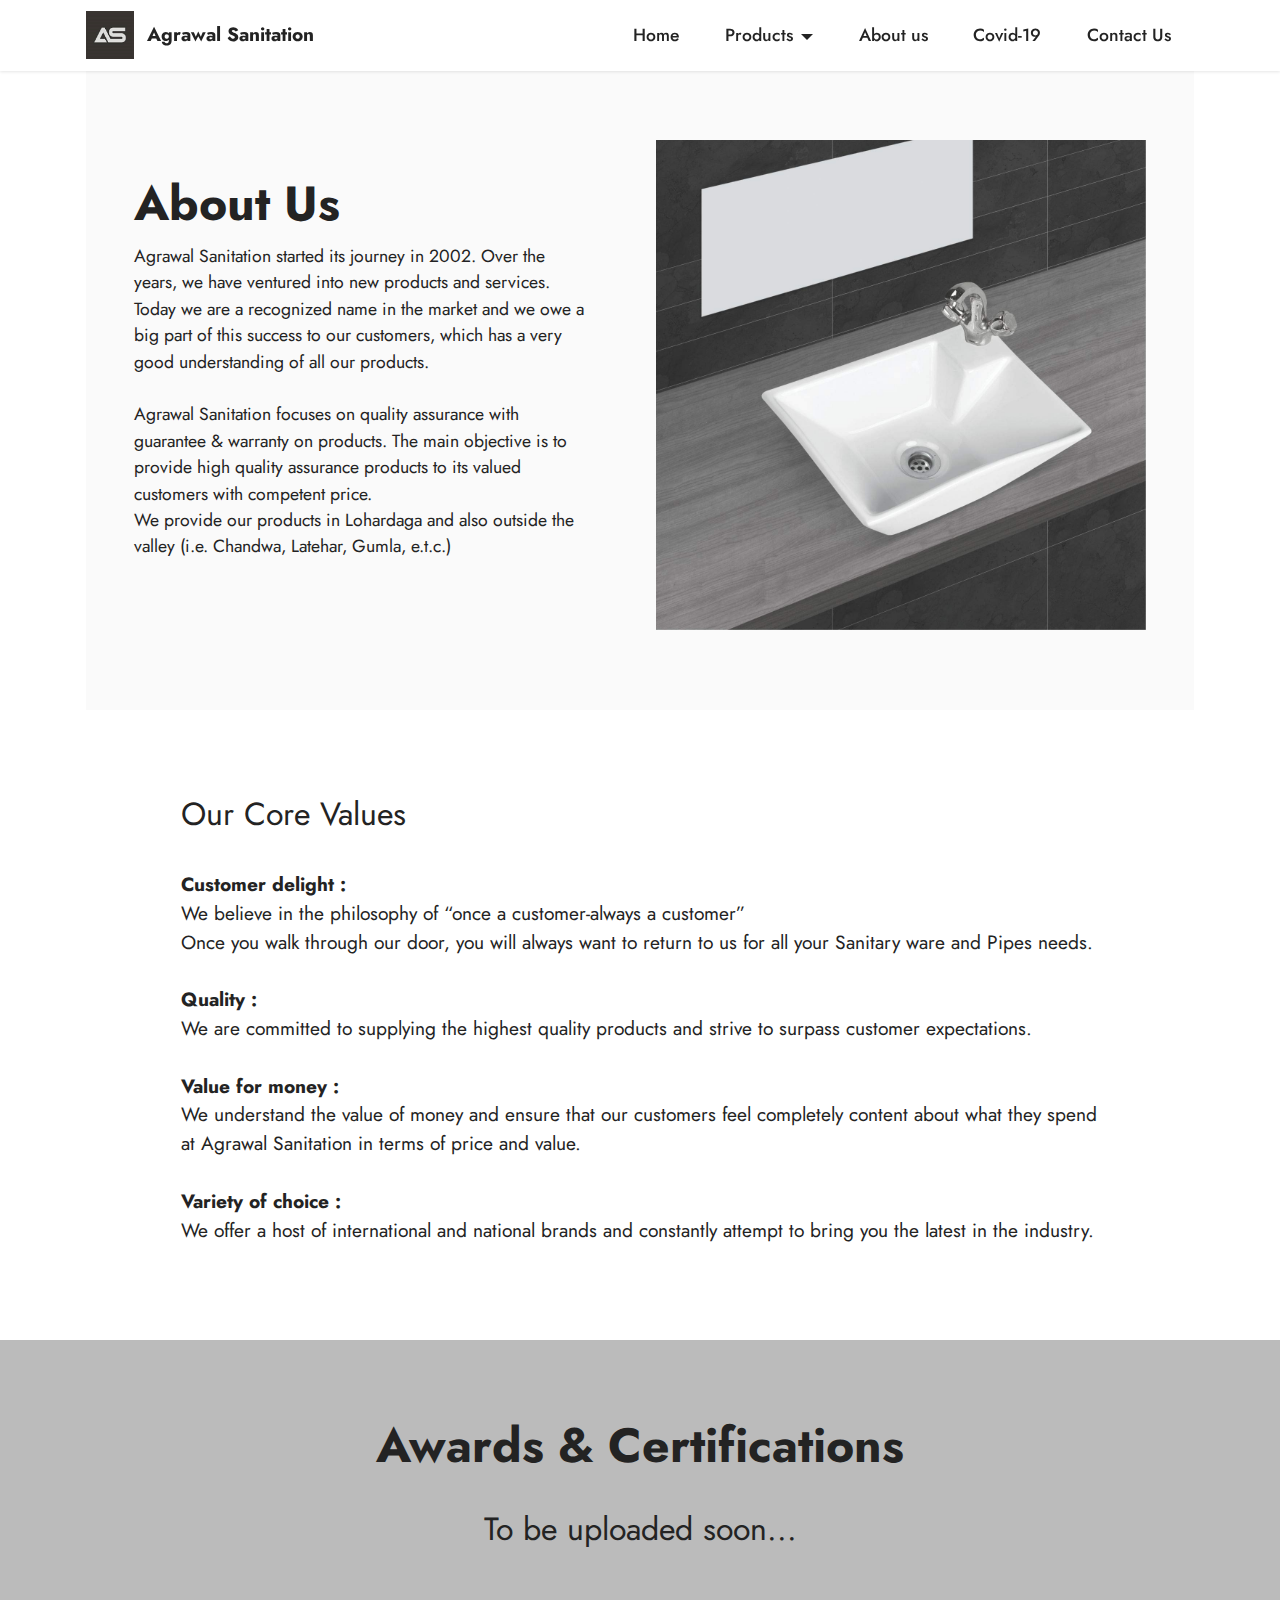
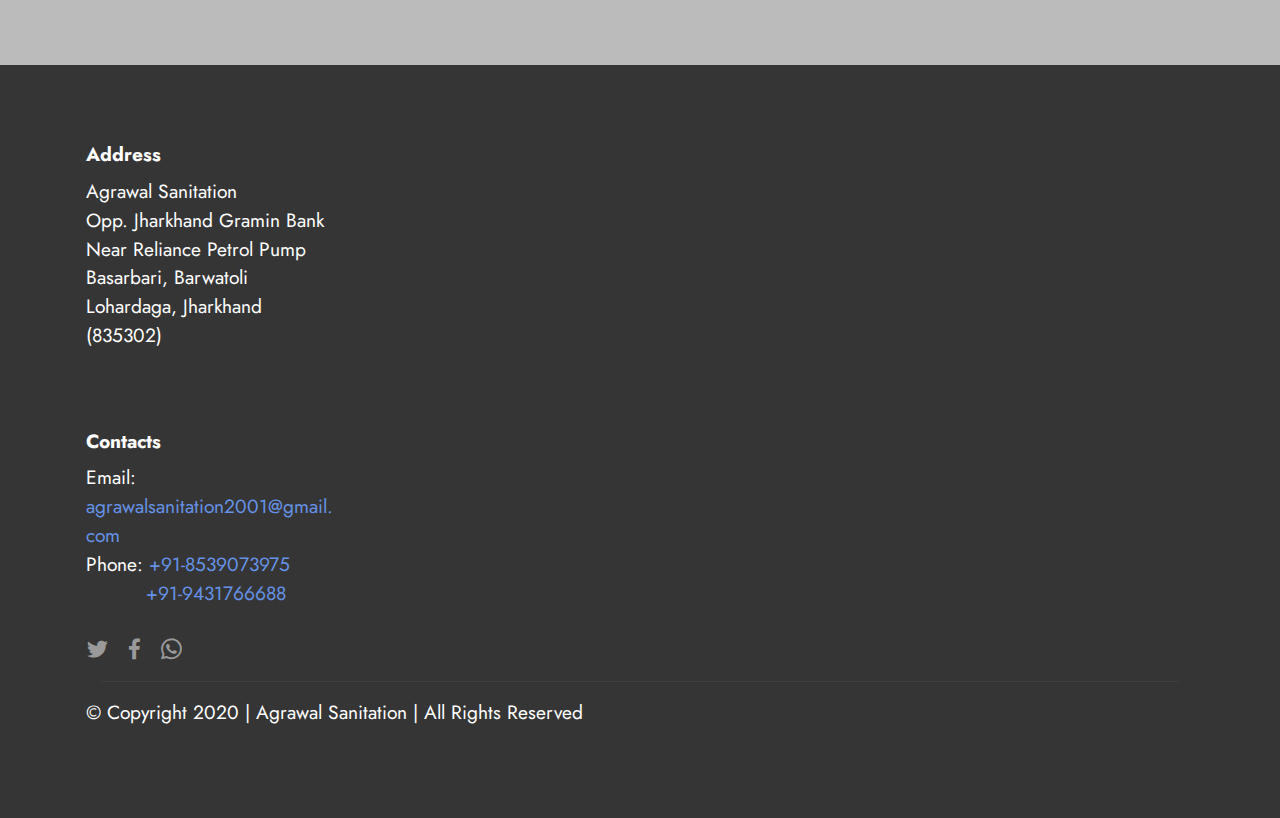
==== commit 04b57246: "added waterproffing and adhesives" ====
--- a/page1.html
+++ b/page1.html
@@ -6,7 +6,7 @@
   <meta http-equiv="X-UA-Compatible" content="IE=edge">
   <meta name="generator" content="Mobirise v5.2.3, mobirise.com">
   <meta name="viewport" content="width=device-width, initial-scale=1, minimum-scale=1">
-  <link rel="shortcut icon" href="assets/images/logo192.png" type="image/x-icon">
+  <link rel="shortcut icon" href="assets/images/logo192-80x80.png" type="image/x-icon">
   <meta name="description" content="">
   
   
@@ -26,17 +26,17 @@
 </head>
 <body>
   
-  <section class="menu menu2 cid-skx0YArtSO" once="menu" id="menu2-8">
+  <section class="menu menu2 cid-skQhN5JLQs" once="menu" id="menu2-1g">
     
     <nav class="navbar navbar-dropdown navbar-fixed-top navbar-expand-lg">
-        <div class="container-fluid">
+        <div class="container">
             <div class="navbar-brand">
                 <span class="navbar-logo">
-                    <a href="index.html">
-                        <img src="assets/images/logo192.png" alt="Mobirise" style="height: 3rem;">
+                    <a href="https://mobiri.se">
+                        <img src="assets/images/logo192-80x80.png" alt="Mobirise" style="height: 3rem;">
                     </a>
                 </span>
-                <span class="navbar-caption-wrap"><a class="navbar-caption text-black text-primary display-7" href="index.html">Agrawal Sanitation</a></span>
+                <span class="navbar-caption-wrap"><a class="navbar-caption text-black display-7" href="https://mobiri.se">Agrawal Sanitation</a></span>
             </div>
             <button class="navbar-toggler" type="button" data-toggle="collapse" data-target="#navbarSupportedContent" aria-controls="navbarNavAltMarkup" aria-expanded="false" aria-label="Toggle navigation">
                 <div class="hamburger">
@@ -48,11 +48,11 @@
             </button>
             <div class="collapse navbar-collapse" id="navbarSupportedContent">
                 <ul class="navbar-nav nav-dropdown nav-right" data-app-modern-menu="true"><li class="nav-item"><a class="nav-link link text-black text-primary display-4" href="index.html">
-                            Home</a></li><li class="nav-item dropdown"><a class="nav-link link text-black text-primary dropdown-toggle display-4" href="#" data-toggle="dropdown-submenu" aria-expanded="true">
-                            Products</a><div class="dropdown-menu"><a class="text-black text-primary dropdown-item display-4" href="page4.html">Faucets &amp; Showers</a><a class="text-black text-primary dropdown-item display-4" href="page5.html" aria-expanded="false">Sanitaryware</a><a class="text-black text-primary dropdown-item display-4" href="page6.html" aria-expanded="false">Bathroom &amp; Kitchen</a><a class="text-black text-primary dropdown-item display-4" href="page7.html" aria-expanded="false">Accessories</a><a class="text-black text-primary dropdown-item display-4" href="index.html#gallery6-1c" aria-expanded="true">Pipes &amp; Fittings</a></div></li><li class="nav-item"><a class="nav-link link text-black text-primary display-4" href="page1.html">
-                            About us</a></li>
-                    <li class="nav-item"><a class="nav-link link text-black text-primary display-4" href="page2.html">
-                            Covid-19</a></li>
+                            Home<br></a></li><li class="nav-item dropdown"><a class="nav-link link text-black text-primary dropdown-toggle display-4" href="#" data-toggle="dropdown-submenu" aria-expanded="true">
+                            Products<br></a><div class="dropdown-menu"><a class="text-black text-primary dropdown-item display-4" href="page4.html">Faucets &amp; SHowers</a><a class="text-black text-primary dropdown-item display-4" href="page5.html" aria-expanded="false">Sanitaryware<br></a><a class="text-black text-primary dropdown-item display-4" href="page6.html" aria-expanded="false">Bathroom &amp; Kitchen</a><a class="text-black text-primary dropdown-item display-4" href="page7.html" aria-expanded="false">Accessories<br></a><a class="text-black text-primary dropdown-item display-4" href="page8.html" aria-expanded="false">Pipes &amp; Fittings</a><a class="text-black text-primary dropdown-item display-4" href="page9.html" aria-expanded="false">Waterproofing &amp; Adhesives</a></div></li><li class="nav-item"><a class="nav-link link text-black text-primary display-4" href="page1.html">
+                            About us</a></li><li class="nav-item"><a class="nav-link link text-black text-primary display-4" href="page2.html">
+                            Covid-19<br></a></li>
+                    
                     <li class="nav-item"><a class="nav-link link text-black text-primary display-4" href="page3.html">Contact Us</a>
                     </li></ul>
                 
@@ -157,8 +157,8 @@
                         </a>
                     </div>
                     <div class="soc-item">
-                        <a href="https://www.facebook.com/pages/Mobirise/1616226671953247" target="_blank">
-                            <span class="socicon-facebook socicon mbr-iconfont mbr-iconfont-social"></span>
+                        <a href="https://www.facebook.com/Agrawal-Sanitation-Since-2002-104667271571488" target="_blank">
+                            <span class="mbr-iconfont mbr-iconfont-social socicon-facebook socicon"></span>
                         </a>
                     </div>
                     <div class="soc-item">
--- a/assets/mobirise/css/mbr-additional.css
+++ b/assets/mobirise/css/mbr-additional.css
@@ -688,16 +688,16 @@
 a {
   transition: color 0.6s;
 }
-.cid-skwPdLLuLH {
+.cid-skQhN5JLQs {
   z-index: 1000;
   width: 100%;
   position: relative;
   min-height: 60px;
 }
-.cid-skwPdLLuLH nav.navbar {
+.cid-skQhN5JLQs nav.navbar {
   position: fixed;
 }
-.cid-skwPdLLuLH .dropdown-item:before {
+.cid-skQhN5JLQs .dropdown-item:before {
   font-family: Moririse2 !important;
   content: "\e966";
   display: inline-block;
@@ -714,121 +714,121 @@
   transform: scale(0, 1);
   transition: all 0.25s ease-in-out;
 }
-.cid-skwPdLLuLH .dropdown-menu {
+.cid-skQhN5JLQs .dropdown-menu {
   padding: 0;
   border-radius: 4px;
   box-shadow: 0 1px 3px 0 rgba(0, 0, 0, 0.1);
 }
-.cid-skwPdLLuLH .dropdown-item {
+.cid-skQhN5JLQs .dropdown-item {
   border-bottom: 1px solid #e6e6e6;
 }
-.cid-skwPdLLuLH .dropdown-item:hover,
-.cid-skwPdLLuLH .dropdown-item:focus {
+.cid-skQhN5JLQs .dropdown-item:hover,
+.cid-skQhN5JLQs .dropdown-item:focus {
   background: #6592e6 !important;
   color: white !important;
 }
-.cid-skwPdLLuLH .dropdown-item:first-child {
+.cid-skQhN5JLQs .dropdown-item:first-child {
   border-top-left-radius: 4px;
   border-top-right-radius: 4px;
 }
-.cid-skwPdLLuLH .dropdown-item:last-child {
+.cid-skQhN5JLQs .dropdown-item:last-child {
   border-bottom: none;
   border-bottom-left-radius: 4px;
   border-bottom-right-radius: 4px;
 }
-.cid-skwPdLLuLH .nav-dropdown .link {
+.cid-skQhN5JLQs .nav-dropdown .link {
   padding: 0 0.3em !important;
   margin: 0.667em 1em !important;
 }
-.cid-skwPdLLuLH .nav-dropdown .link.dropdown-toggle::after {
+.cid-skQhN5JLQs .nav-dropdown .link.dropdown-toggle::after {
   margin-left: 0.5rem;
   margin-top: 0.2rem;
 }
-.cid-skwPdLLuLH .nav-link {
+.cid-skQhN5JLQs .nav-link {
   position: relative;
 }
-.cid-skwPdLLuLH .container {
+.cid-skQhN5JLQs .container {
   display: flex;
   margin: auto;
 }
-.cid-skwPdLLuLH .iconfont-wrapper {
+.cid-skQhN5JLQs .iconfont-wrapper {
   color: #000000 !important;
   font-size: 1.5rem;
   padding-right: 0.5rem;
 }
-.cid-skwPdLLuLH .dropdown-menu,
-.cid-skwPdLLuLH .navbar.opened {
+.cid-skQhN5JLQs .dropdown-menu,
+.cid-skQhN5JLQs .navbar.opened {
   background: #ffffff !important;
 }
-.cid-skwPdLLuLH .nav-item:focus,
-.cid-skwPdLLuLH .nav-link:focus {
+.cid-skQhN5JLQs .nav-item:focus,
+.cid-skQhN5JLQs .nav-link:focus {
   outline: none;
 }
-.cid-skwPdLLuLH .dropdown .dropdown-menu .dropdown-item {
+.cid-skQhN5JLQs .dropdown .dropdown-menu .dropdown-item {
   width: auto;
   transition: all 0.25s ease-in-out;
 }
-.cid-skwPdLLuLH .dropdown .dropdown-menu .dropdown-item::after {
+.cid-skQhN5JLQs .dropdown .dropdown-menu .dropdown-item::after {
   right: 0.5rem;
 }
-.cid-skwPdLLuLH .dropdown .dropdown-menu .dropdown-item .mbr-iconfont {
+.cid-skQhN5JLQs .dropdown .dropdown-menu .dropdown-item .mbr-iconfont {
   margin-right: 0.5rem;
   vertical-align: sub;
 }
-.cid-skwPdLLuLH .dropdown .dropdown-menu .dropdown-item .mbr-iconfont:before {
+.cid-skQhN5JLQs .dropdown .dropdown-menu .dropdown-item .mbr-iconfont:before {
   display: inline-block;
   transform: scale(1, 1);
   transition: all 0.25s ease-in-out;
 }
-.cid-skwPdLLuLH .collapsed .dropdown-menu .dropdown-item:before {
+.cid-skQhN5JLQs .collapsed .dropdown-menu .dropdown-item:before {
   display: none;
 }
-.cid-skwPdLLuLH .collapsed .dropdown .dropdown-menu .dropdown-item {
+.cid-skQhN5JLQs .collapsed .dropdown .dropdown-menu .dropdown-item {
   padding: 0.235em 1.5em 0.235em 1.5em !important;
   transition: none;
   margin: 0 !important;
 }
-.cid-skwPdLLuLH .navbar {
+.cid-skQhN5JLQs .navbar {
   min-height: 70px;
   transition: all 0.3s;
   border-bottom: 1px solid transparent;
   box-shadow: 0 1px 3px 0 rgba(0, 0, 0, 0.1);
   background: #ffffff;
 }
-.cid-skwPdLLuLH .navbar.opened {
+.cid-skQhN5JLQs .navbar.opened {
   transition: all 0.3s;
 }
-.cid-skwPdLLuLH .navbar .dropdown-item {
+.cid-skQhN5JLQs .navbar .dropdown-item {
   padding: 0.5rem 1.8rem;
 }
-.cid-skwPdLLuLH .navbar .navbar-logo img {
+.cid-skQhN5JLQs .navbar .navbar-logo img {
   width: auto;
 }
-.cid-skwPdLLuLH .navbar .navbar-collapse {
+.cid-skQhN5JLQs .navbar .navbar-collapse {
   justify-content: flex-end;
   z-index: 1;
 }
-.cid-skwPdLLuLH .navbar.collapsed {
+.cid-skQhN5JLQs .navbar.collapsed {
   justify-content: center;
 }
-.cid-skwPdLLuLH .navbar.collapsed .nav-item .nav-link::before {
+.cid-skQhN5JLQs .navbar.collapsed .nav-item .nav-link::before {
   display: none;
 }
-.cid-skwPdLLuLH .navbar.collapsed.opened .dropdown-menu {
+.cid-skQhN5JLQs .navbar.collapsed.opened .dropdown-menu {
   top: 0;
 }
 @media (min-width: 992px) {
-  .cid-skwPdLLuLH .navbar.collapsed.opened:not(.navbar-short) .navbar-collapse {
+  .cid-skQhN5JLQs .navbar.collapsed.opened:not(.navbar-short) .navbar-collapse {
     max-height: calc(98.5vh - 3rem);
   }
 }
-.cid-skwPdLLuLH .navbar.collapsed .dropdown-menu .dropdown-submenu {
+.cid-skQhN5JLQs .navbar.collapsed .dropdown-menu .dropdown-submenu {
   left: 0 !important;
 }
-.cid-skwPdLLuLH .navbar.collapsed .dropdown-menu .dropdown-item:after {
+.cid-skQhN5JLQs .navbar.collapsed .dropdown-menu .dropdown-item:after {
   right: auto;
 }
-.cid-skwPdLLuLH .navbar.collapsed .dropdown-menu .dropdown-toggle[data-toggle="dropdown-submenu"]:after {
+.cid-skQhN5JLQs .navbar.collapsed .dropdown-menu .dropdown-toggle[data-toggle="dropdown-submenu"]:after {
   margin-left: 0.5rem;
   margin-top: 0.2rem;
   border-top: 0.35em solid;
@@ -837,33 +837,33 @@
   border-bottom: 0;
   top: 41%;
 }
-.cid-skwPdLLuLH .navbar.collapsed ul.navbar-nav li {
+.cid-skQhN5JLQs .navbar.collapsed ul.navbar-nav li {
   margin: auto;
 }
-.cid-skwPdLLuLH .navbar.collapsed .dropdown-menu .dropdown-item {
+.cid-skQhN5JLQs .navbar.collapsed .dropdown-menu .dropdown-item {
   padding: 0.25rem 1.5rem;
   text-align: center;
 }
-.cid-skwPdLLuLH .navbar.collapsed .icons-menu {
+.cid-skQhN5JLQs .navbar.collapsed .icons-menu {
   padding-left: 0;
   padding-right: 0;
   padding-top: 0.5rem;
   padding-bottom: 0.5rem;
 }
 @media (max-width: 991px) {
-  .cid-skwPdLLuLH .navbar .nav-item .nav-link::before {
+  .cid-skQhN5JLQs .navbar .nav-item .nav-link::before {
     display: none;
   }
-  .cid-skwPdLLuLH .navbar.opened .dropdown-menu {
+  .cid-skQhN5JLQs .navbar.opened .dropdown-menu {
     top: 0;
   }
-  .cid-skwPdLLuLH .navbar .dropdown-menu .dropdown-submenu {
+  .cid-skQhN5JLQs .navbar .dropdown-menu .dropdown-submenu {
     left: 0 !important;
   }
-  .cid-skwPdLLuLH .navbar .dropdown-menu .dropdown-item:after {
+  .cid-skQhN5JLQs .navbar .dropdown-menu .dropdown-item:after {
     right: auto;
   }
-  .cid-skwPdLLuLH .navbar .dropdown-menu .dropdown-toggle[data-toggle="dropdown-submenu"]:after {
+  .cid-skQhN5JLQs .navbar .dropdown-menu .dropdown-toggle[data-toggle="dropdown-submenu"]:after {
     margin-left: 0.5rem;
     margin-top: 0.2rem;
     border-top: 0.35em solid;
@@ -872,42 +872,42 @@
     border-bottom: 0;
     top: 40%;
   }
-  .cid-skwPdLLuLH .navbar .navbar-logo img {
+  .cid-skQhN5JLQs .navbar .navbar-logo img {
     height: 3rem !important;
   }
-  .cid-skwPdLLuLH .navbar ul.navbar-nav li {
+  .cid-skQhN5JLQs .navbar ul.navbar-nav li {
     margin: auto;
   }
-  .cid-skwPdLLuLH .navbar .dropdown-menu .dropdown-item {
+  .cid-skQhN5JLQs .navbar .dropdown-menu .dropdown-item {
     padding: 0.25rem 1.5rem !important;
     text-align: center;
   }
-  .cid-skwPdLLuLH .navbar .navbar-brand {
+  .cid-skQhN5JLQs .navbar .navbar-brand {
     flex-shrink: initial;
     flex-basis: auto;
     word-break: break-word;
     padding-right: 2rem;
   }
-  .cid-skwPdLLuLH .navbar .navbar-toggler {
+  .cid-skQhN5JLQs .navbar .navbar-toggler {
     flex-basis: auto;
   }
-  .cid-skwPdLLuLH .navbar .icons-menu {
+  .cid-skQhN5JLQs .navbar .icons-menu {
     padding-left: 0;
     padding-top: 0.5rem;
     padding-bottom: 0.5rem;
   }
 }
-.cid-skwPdLLuLH .navbar.navbar-short {
+.cid-skQhN5JLQs .navbar.navbar-short {
   min-height: 60px;
 }
-.cid-skwPdLLuLH .navbar.navbar-short .navbar-logo img {
+.cid-skQhN5JLQs .navbar.navbar-short .navbar-logo img {
   height: 2.5rem !important;
 }
-.cid-skwPdLLuLH .navbar.navbar-short .navbar-brand {
+.cid-skQhN5JLQs .navbar.navbar-short .navbar-brand {
   min-height: 60px;
   padding: 0;
 }
-.cid-skwPdLLuLH .navbar-brand {
+.cid-skQhN5JLQs .navbar-brand {
   min-height: 70px;
   flex-shrink: 0;
   align-items: center;
@@ -917,44 +917,44 @@
   word-break: break-word;
   z-index: 1;
 }
-.cid-skwPdLLuLH .navbar-brand .navbar-caption {
+.cid-skQhN5JLQs .navbar-brand .navbar-caption {
   line-height: inherit !important;
 }
-.cid-skwPdLLuLH .navbar-brand .navbar-logo a {
+.cid-skQhN5JLQs .navbar-brand .navbar-logo a {
   outline: none;
 }
-.cid-skwPdLLuLH .dropdown-item.active,
-.cid-skwPdLLuLH .dropdown-item:active {
+.cid-skQhN5JLQs .dropdown-item.active,
+.cid-skQhN5JLQs .dropdown-item:active {
   background-color: transparent;
 }
-.cid-skwPdLLuLH .navbar-expand-lg .navbar-nav .nav-link {
+.cid-skQhN5JLQs .navbar-expand-lg .navbar-nav .nav-link {
   padding: 0;
 }
-.cid-skwPdLLuLH .nav-dropdown .link.dropdown-toggle {
+.cid-skQhN5JLQs .nav-dropdown .link.dropdown-toggle {
   margin-right: 1.667em;
 }
-.cid-skwPdLLuLH .nav-dropdown .link.dropdown-toggle[aria-expanded="true"] {
+.cid-skQhN5JLQs .nav-dropdown .link.dropdown-toggle[aria-expanded="true"] {
   margin-right: 0;
   padding: 0.667em 1.667em;
 }
-.cid-skwPdLLuLH .navbar.navbar-expand-lg .dropdown .dropdown-menu {
+.cid-skQhN5JLQs .navbar.navbar-expand-lg .dropdown .dropdown-menu {
   background: #ffffff;
 }
-.cid-skwPdLLuLH .navbar.navbar-expand-lg .dropdown .dropdown-menu .dropdown-submenu {
+.cid-skQhN5JLQs .navbar.navbar-expand-lg .dropdown .dropdown-menu .dropdown-submenu {
   margin: 0;
   left: 100%;
 }
-.cid-skwPdLLuLH .navbar .dropdown.open > .dropdown-menu {
+.cid-skQhN5JLQs .navbar .dropdown.open > .dropdown-menu {
   display: block;
 }
-.cid-skwPdLLuLH ul.navbar-nav {
+.cid-skQhN5JLQs ul.navbar-nav {
   flex-wrap: wrap;
 }
-.cid-skwPdLLuLH .navbar-buttons {
+.cid-skQhN5JLQs .navbar-buttons {
   text-align: center;
   min-width: 170px;
 }
-.cid-skwPdLLuLH button.navbar-toggler {
+.cid-skQhN5JLQs button.navbar-toggler {
   outline: none;
   width: 31px;
   height: 20px;
@@ -963,7 +963,7 @@
   position: relative;
   align-self: center;
 }
-.cid-skwPdLLuLH button.navbar-toggler .hamburger span {
+.cid-skQhN5JLQs button.navbar-toggler .hamburger span {
   position: absolute;
   right: 0;
   width: 30px;
@@ -971,54 +971,54 @@
   border-right: 5px;
   background-color: #000000;
 }
-.cid-skwPdLLuLH button.navbar-toggler .hamburger span:nth-child(1) {
+.cid-skQhN5JLQs button.navbar-toggler .hamburger span:nth-child(1) {
   top: 0;
   transition: all 0.2s;
 }
-.cid-skwPdLLuLH button.navbar-toggler .hamburger span:nth-child(2) {
+.cid-skQhN5JLQs button.navbar-toggler .hamburger span:nth-child(2) {
   top: 8px;
   transition: all 0.15s;
 }
-.cid-skwPdLLuLH button.navbar-toggler .hamburger span:nth-child(3) {
+.cid-skQhN5JLQs button.navbar-toggler .hamburger span:nth-child(3) {
   top: 8px;
   transition: all 0.15s;
 }
-.cid-skwPdLLuLH button.navbar-toggler .hamburger span:nth-child(4) {
+.cid-skQhN5JLQs button.navbar-toggler .hamburger span:nth-child(4) {
   top: 16px;
   transition: all 0.2s;
 }
-.cid-skwPdLLuLH nav.opened .hamburger span:nth-child(1) {
+.cid-skQhN5JLQs nav.opened .hamburger span:nth-child(1) {
   top: 8px;
   width: 0;
   opacity: 0;
   right: 50%;
   transition: all 0.2s;
 }
-.cid-skwPdLLuLH nav.opened .hamburger span:nth-child(2) {
+.cid-skQhN5JLQs nav.opened .hamburger span:nth-child(2) {
   transform: rotate(45deg);
   transition: all 0.25s;
 }
-.cid-skwPdLLuLH nav.opened .hamburger span:nth-child(3) {
+.cid-skQhN5JLQs nav.opened .hamburger span:nth-child(3) {
   transform: rotate(-45deg);
   transition: all 0.25s;
 }
-.cid-skwPdLLuLH nav.opened .hamburger span:nth-child(4) {
+.cid-skQhN5JLQs nav.opened .hamburger span:nth-child(4) {
   top: 8px;
   width: 0;
   opacity: 0;
   right: 50%;
   transition: all 0.2s;
 }
-.cid-skwPdLLuLH .navbar-dropdown {
+.cid-skQhN5JLQs .navbar-dropdown {
   padding: 0 1rem;
   position: fixed;
 }
-.cid-skwPdLLuLH a.nav-link {
+.cid-skQhN5JLQs a.nav-link {
   display: flex;
   align-items: center;
   justify-content: center;
 }
-.cid-skwPdLLuLH .icons-menu {
+.cid-skQhN5JLQs .icons-menu {
   flex-wrap: nowrap;
   display: flex;
   justify-content: center;
@@ -1028,13 +1028,13 @@
   text-align: center;
 }
 @media screen and (-ms-high-contrast: active), (-ms-high-contrast: none) {
-  .cid-skwPdLLuLH .navbar {
+  .cid-skQhN5JLQs .navbar {
     height: 70px;
   }
-  .cid-skwPdLLuLH .navbar.opened {
+  .cid-skQhN5JLQs .navbar.opened {
     height: auto;
   }
-  .cid-skwPdLLuLH .nav-item .nav-link:hover::before {
+  .cid-skQhN5JLQs .nav-item .nav-link:hover::before {
     width: 175%;
     max-width: calc(100% + 2rem);
     left: -1rem;
@@ -1115,257 +1115,6 @@
 }
 .cid-skDK74Odcc .mbr-section-subtitle {
   color: #232323;
-}
-.cid-skDZQK28Ci {
-  padding-top: 1rem;
-  padding-bottom: 1rem;
-  background-color: #bbbbbb;
-}
-.cid-skDZQK28Ci .item {
-  padding-bottom: 2rem;
-}
-.cid-skDZQK28Ci .item-wrapper {
-  position: relative;
-}
-.cid-skDZQK28Ci .item-wrapper .icon-wrapper {
-  pointer-events: none;
-  position: absolute;
-  width: 60px;
-  height: 60px;
-  font-size: 22px;
-  left: 50%;
-  top: 50%;
-  display: flex;
-  align-items: center;
-  justify-content: center;
-  border: 2px solid #ffffff;
-  border-radius: 50%;
-  opacity: 0;
-  color: #ffffff;
-  transform: translateX(-50%) translateY(-50%);
-  background-color: #1b1b1b;
-  transition: 0.2s;
-}
-.cid-skDZQK28Ci .item-wrapper:hover .icon-wrapper {
-  opacity: 0.7;
-}
-.cid-skDZQK28Ci .carousel-control,
-.cid-skDZQK28Ci .close {
-  background: #1b1b1b;
-}
-.cid-skDZQK28Ci .carousel-control-prev {
-  margin-left: 2.5rem;
-}
-.cid-skDZQK28Ci .carousel-control-prev span {
-  margin-right: 5px;
-}
-.cid-skDZQK28Ci .carousel-control-next {
-  margin-right: 2.5rem;
-}
-.cid-skDZQK28Ci .carousel-control-next span {
-  margin-left: 5px;
-}
-.cid-skDZQK28Ci .close {
-  position: fixed;
-  opacity: 0.5;
-  font-size: 22px;
-  font-weight: 300;
-  width: 60px;
-  height: 60px;
-  border-radius: 50%;
-  color: #fff;
-  top: 2.5rem;
-  right: 2.5rem;
-  border: 2px solid #fff;
-  text-shadow: none;
-  z-index: 5;
-  transition: opacity 0.3s ease;
-  font-family: 'Moririse2';
-  align-items: center;
-  justify-content: center;
-  display: flex;
-}
-.cid-skDZQK28Ci .close::before {
-  content: '\e91a';
-}
-.cid-skDZQK28Ci .close:hover {
-  opacity: 1;
-  background: #000;
-  color: #fff;
-}
-.cid-skDZQK28Ci .carousel-control {
-  display: flex;
-  top: 50%;
-  width: 60px;
-  height: 60px;
-  margin-top: -1.5rem;
-  font-size: 22px;
-  background-color: rgba(0, 0, 0, 0.5);
-  border: 2px solid #fff;
-  border-radius: 50%;
-  transition: all 0.3s;
-}
-.cid-skDZQK28Ci .carousel-control.carousel-control-prev {
-  left: 0;
-  margin-left: 2.5rem;
-}
-.cid-skDZQK28Ci .carousel-control.carousel-control-next {
-  right: 0;
-  margin-right: 2.5rem;
-}
-@media (max-width: 767px) {
-  .cid-skDZQK28Ci .carousel-control {
-    top: auto;
-    bottom: 1rem;
-  }
-}
-.cid-skDZQK28Ci .carousel-indicators {
-  position: absolute;
-  bottom: 0;
-  margin-bottom: 3px;
-}
-.cid-skDZQK28Ci .carousel-indicators li {
-  max-width: 15px;
-  height: 15px;
-  width: 15px;
-  max-height: 15px;
-  margin: 3px;
-  background-color: rgba(0, 0, 0, 0.5);
-  border: 2px solid #fff;
-  border-radius: 50%;
-  opacity: 0.5;
-  transition: all 0.3s;
-}
-.cid-skDZQK28Ci .carousel-indicators li.active,
-.cid-skDZQK28Ci .carousel-indicators li:hover {
-  opacity: 0.9;
-}
-.cid-skDZQK28Ci .carousel-indicators li::after,
-.cid-skDZQK28Ci .carousel-indicators li::before {
-  content: none;
-}
-.cid-skDZQK28Ci .carousel-indicators.ie-fix {
-  left: 50%;
-  display: block;
-  width: 60%;
-  margin-left: -30%;
-  text-align: center;
-}
-@media (max-width: 768px) {
-  .cid-skDZQK28Ci .carousel-indicators {
-    display: none !important;
-  }
-}
-@media (max-width: 991px) {
-  .cid-skDZQK28Ci .carousel-indicators {
-    margin-bottom: 3.625rem !important;
-    padding-left: 2.5rem;
-    padding-right: 2.5rem;
-  }
-}
-@media (max-width: 767px) {
-  .cid-skDZQK28Ci .carousel-indicators {
-    display: none;
-  }
-}
-.cid-skDZQK28Ci .carousel-inner {
-  display: flex;
-  align-items: center;
-}
-.cid-skDZQK28Ci .carousel-inner > .active {
-  display: block;
-}
-.cid-skDZQK28Ci .carousel-control.left {
-  left: 0;
-  margin-left: 2.5rem;
-}
-.cid-skDZQK28Ci .carousel-control.right {
-  right: 0;
-  margin-right: 2.5rem;
-}
-.cid-skDZQK28Ci .carousel-control:hover {
-  background: #1b1b1b;
-  color: #fff;
-  opacity: 1;
-}
-@media (max-width: 768px) {
-  .cid-skDZQK28Ci .carousel-control,
-  .cid-skDZQK28Ci .carousel-indicators,
-  .cid-skDZQK28Ci .modal .close {
-    position: fixed;
-  }
-}
-@media (max-width: 767px) {
-  .cid-skDZQK28Ci .mbr-slider .carousel-control {
-    top: auto;
-    bottom: 20px;
-  }
-  .cid-skDZQK28Ci .mbr-slider > .container .carousel-control {
-    margin-bottom: 0;
-  }
-}
-.cid-skDZQK28Ci .carousel-indicators .active,
-.cid-skDZQK28Ci .carousel-indicators li {
-  width: 7px;
-  height: 7px;
-  margin: 3px;
-  background: #000000;
-  opacity: 0.5;
-  border: 4px solid #000000;
-}
-.cid-skDZQK28Ci .carousel-indicators .active {
-  background: #fff;
-}
-.cid-skDZQK28Ci .carousel-indicators li {
-  max-width: 15px;
-  max-height: 15px;
-  border-radius: 50%;
-}
-.cid-skDZQK28Ci .modal {
-  padding-left: 0 !important;
-  position: fixed;
-  overflow: hidden;
-  padding-right: 0 !important;
-}
-.cid-skDZQK28Ci .modal-dialog {
-  margin: 0 auto;
-  max-width: 100%;
-  padding-left: 1rem;
-  padding-right: 1rem;
-}
-.cid-skDZQK28Ci .modal-content {
-  border-radius: 0;
-  border: none;
-  background: transparent;
-}
-.cid-skDZQK28Ci .modal-body {
-  padding: 0;
-  display: flex;
-  align-items: center;
-}
-.cid-skDZQK28Ci .modal-body img {
-  width: 100%;
-  object-fit: contain;
-  max-height: calc(100vh - 1.75rem);
-}
-.cid-skDZQK28Ci .carousel {
-  width: 100%;
-}
-.cid-skDZQK28Ci .modal-backdrop.in {
-  opacity: 0.8;
-}
-.cid-skDZQK28Ci .modal.fade .modal-dialog {
-  transition: margin-top 0.3s ease-out;
-}
-.cid-skDZQK28Ci .modal.fade .modal-dialog,
-.cid-skDZQK28Ci .modal.in .modal-dialog {
-  transform: none;
-}
-.cid-skDZQK28Ci .mbr-gallery .item-wrapper {
-  cursor: pointer;
-}
-.cid-skDZQK28Ci H6 {
-  text-align: center;
 }
 .cid-skxkPc9kpx {
   padding-top: 4rem;
@@ -1529,16 +1278,154 @@
   list-style-type: none;
   padding: 0;
 }
-.cid-skx0YArtSO {
+.cid-skx1tZpAw9 {
+  padding-top: 0rem;
+  padding-bottom: 0rem;
+  background-color: #ffffff;
+}
+.cid-skx1tZpAw9 .content-wrapper {
+  background: #fafafa;
+}
+@media (max-width: 991px) {
+  .cid-skx1tZpAw9 .content-wrapper .row {
+    flex-direction: column-reverse;
+  }
+  .cid-skx1tZpAw9 .content-wrapper .image-wrapper {
+    margin-bottom: 2rem;
+  }
+}
+@media (max-width: 767px) {
+  .cid-skx1tZpAw9 .content-wrapper {
+    padding: 1rem;
+  }
+}
+@media (min-width: 768px) and (max-width: 991px) {
+  .cid-skx1tZpAw9 .content-wrapper {
+    padding: 2rem;
+  }
+}
+@media (min-width: 992px) {
+  .cid-skx1tZpAw9 .content-wrapper {
+    padding: 5rem 3rem;
+  }
+  .cid-skx1tZpAw9 .content-wrapper .text-wrapper {
+    padding-right: 2rem;
+  }
+}
+.cid-skx1tZpAw9 .image-wrapper img {
+  width: 100%;
+  object-fit: cover;
+}
+.cid-skx5uW2kqn {
+  padding-top: 5rem;
+  padding-bottom: 5rem;
+  background-color: #ffffff;
+}
+.cid-skP5eUhuCz {
+  padding-top: 5rem;
+  padding-bottom: 5rem;
+  background-color: #bbbbbb;
+}
+.cid-skx1dffayE {
+  padding-top: 75px;
+  padding-bottom: 75px;
+  background-color: #353535;
+}
+@media (max-width: 767px) {
+  .cid-skx1dffayE .content {
+    text-align: center;
+  }
+  .cid-skx1dffayE .content > div:not(:last-child) {
+    margin-bottom: 2rem;
+  }
+}
+.cid-skx1dffayE .map {
+  height: 18.75rem;
+}
+@media (max-width: 767px) {
+  .cid-skx1dffayE .footer-lower .copyright {
+    margin-bottom: 1rem;
+    text-align: center;
+  }
+}
+.cid-skx1dffayE .footer-lower hr {
+  margin: 1rem 0;
+  border-color: #fff;
+  opacity: 0.05;
+}
+.cid-skx1dffayE .google-map {
+  height: 25rem;
+  position: relative;
+}
+.cid-skx1dffayE .google-map iframe {
+  height: 100%;
+  width: 100%;
+}
+.cid-skx1dffayE .google-map [data-state-details] {
+  color: #6b6763;
+  font-family: Montserrat;
+  height: 1.5em;
+  margin-top: -0.75em;
+  padding-left: 1.25rem;
+  padding-right: 1.25rem;
+  position: absolute;
+  text-align: center;
+  top: 50%;
+  width: 100%;
+}
+.cid-skx1dffayE .google-map[data-state] {
+  background: #e9e5dc;
+}
+.cid-skx1dffayE .google-map[data-state="loading"] [data-state-details] {
+  display: none;
+}
+.cid-skx1dffayE .social-list {
+  padding-left: 0;
+  margin-bottom: 0;
+  margin-left: -7px;
+  list-style: none;
+  display: flex;
+  -webkit-justify-content: flex-start;
+  justify-content: flex-start;
+  -webkit-flex-wrap: wrap;
+  flex-wrap: wrap;
+}
+.cid-skx1dffayE .social-list .mbr-iconfont-social {
+  font-size: 1.3rem;
+  color: #fff;
+}
+.cid-skx1dffayE .social-list .soc-item {
+  margin: 0 0.5rem;
+}
+.cid-skx1dffayE .social-list a {
+  margin: 0;
+  opacity: 0.5;
+  -webkit-transition: 0.2s linear;
+  transition: 0.2s linear;
+}
+.cid-skx1dffayE .social-list a:hover {
+  opacity: 1;
+}
+@media (max-width: 767px) {
+  .cid-skx1dffayE .social-list {
+    -webkit-justify-content: center;
+    justify-content: center;
+  }
+}
+.cid-skx1dffayE .list {
+  list-style-type: none;
+  padding: 0;
+}
+.cid-skQhN5JLQs {
   z-index: 1000;
   width: 100%;
   position: relative;
   min-height: 60px;
 }
-.cid-skx0YArtSO nav.navbar {
+.cid-skQhN5JLQs nav.navbar {
   position: fixed;
 }
-.cid-skx0YArtSO .dropdown-item:before {
+.cid-skQhN5JLQs .dropdown-item:before {
   font-family: Moririse2 !important;
   content: "\e966";
   display: inline-block;
@@ -1555,121 +1442,121 @@
   transform: scale(0, 1);
   transition: all 0.25s ease-in-out;
 }
-.cid-skx0YArtSO .dropdown-menu {
+.cid-skQhN5JLQs .dropdown-menu {
   padding: 0;
   border-radius: 4px;
   box-shadow: 0 1px 3px 0 rgba(0, 0, 0, 0.1);
 }
-.cid-skx0YArtSO .dropdown-item {
+.cid-skQhN5JLQs .dropdown-item {
   border-bottom: 1px solid #e6e6e6;
 }
-.cid-skx0YArtSO .dropdown-item:hover,
-.cid-skx0YArtSO .dropdown-item:focus {
+.cid-skQhN5JLQs .dropdown-item:hover,
+.cid-skQhN5JLQs .dropdown-item:focus {
   background: #6592e6 !important;
   color: white !important;
 }
-.cid-skx0YArtSO .dropdown-item:first-child {
+.cid-skQhN5JLQs .dropdown-item:first-child {
   border-top-left-radius: 4px;
   border-top-right-radius: 4px;
 }
-.cid-skx0YArtSO .dropdown-item:last-child {
+.cid-skQhN5JLQs .dropdown-item:last-child {
   border-bottom: none;
   border-bottom-left-radius: 4px;
   border-bottom-right-radius: 4px;
 }
-.cid-skx0YArtSO .nav-dropdown .link {
+.cid-skQhN5JLQs .nav-dropdown .link {
   padding: 0 0.3em !important;
   margin: 0.667em 1em !important;
 }
-.cid-skx0YArtSO .nav-dropdown .link.dropdown-toggle::after {
+.cid-skQhN5JLQs .nav-dropdown .link.dropdown-toggle::after {
   margin-left: 0.5rem;
   margin-top: 0.2rem;
 }
-.cid-skx0YArtSO .nav-link {
+.cid-skQhN5JLQs .nav-link {
   position: relative;
 }
-.cid-skx0YArtSO .container {
+.cid-skQhN5JLQs .container {
   display: flex;
   margin: auto;
 }
-.cid-skx0YArtSO .iconfont-wrapper {
+.cid-skQhN5JLQs .iconfont-wrapper {
   color: #000000 !important;
   font-size: 1.5rem;
   padding-right: 0.5rem;
 }
-.cid-skx0YArtSO .dropdown-menu,
-.cid-skx0YArtSO .navbar.opened {
+.cid-skQhN5JLQs .dropdown-menu,
+.cid-skQhN5JLQs .navbar.opened {
   background: #ffffff !important;
 }
-.cid-skx0YArtSO .nav-item:focus,
-.cid-skx0YArtSO .nav-link:focus {
+.cid-skQhN5JLQs .nav-item:focus,
+.cid-skQhN5JLQs .nav-link:focus {
   outline: none;
 }
-.cid-skx0YArtSO .dropdown .dropdown-menu .dropdown-item {
+.cid-skQhN5JLQs .dropdown .dropdown-menu .dropdown-item {
   width: auto;
   transition: all 0.25s ease-in-out;
 }
-.cid-skx0YArtSO .dropdown .dropdown-menu .dropdown-item::after {
+.cid-skQhN5JLQs .dropdown .dropdown-menu .dropdown-item::after {
   right: 0.5rem;
 }
-.cid-skx0YArtSO .dropdown .dropdown-menu .dropdown-item .mbr-iconfont {
+.cid-skQhN5JLQs .dropdown .dropdown-menu .dropdown-item .mbr-iconfont {
   margin-right: 0.5rem;
   vertical-align: sub;
 }
-.cid-skx0YArtSO .dropdown .dropdown-menu .dropdown-item .mbr-iconfont:before {
+.cid-skQhN5JLQs .dropdown .dropdown-menu .dropdown-item .mbr-iconfont:before {
   display: inline-block;
   transform: scale(1, 1);
   transition: all 0.25s ease-in-out;
 }
-.cid-skx0YArtSO .collapsed .dropdown-menu .dropdown-item:before {
+.cid-skQhN5JLQs .collapsed .dropdown-menu .dropdown-item:before {
   display: none;
 }
-.cid-skx0YArtSO .collapsed .dropdown .dropdown-menu .dropdown-item {
+.cid-skQhN5JLQs .collapsed .dropdown .dropdown-menu .dropdown-item {
   padding: 0.235em 1.5em 0.235em 1.5em !important;
   transition: none;
   margin: 0 !important;
 }
-.cid-skx0YArtSO .navbar {
+.cid-skQhN5JLQs .navbar {
   min-height: 70px;
   transition: all 0.3s;
   border-bottom: 1px solid transparent;
   box-shadow: 0 1px 3px 0 rgba(0, 0, 0, 0.1);
   background: #ffffff;
 }
-.cid-skx0YArtSO .navbar.opened {
+.cid-skQhN5JLQs .navbar.opened {
   transition: all 0.3s;
 }
-.cid-skx0YArtSO .navbar .dropdown-item {
+.cid-skQhN5JLQs .navbar .dropdown-item {
   padding: 0.5rem 1.8rem;
 }
-.cid-skx0YArtSO .navbar .navbar-logo img {
+.cid-skQhN5JLQs .navbar .navbar-logo img {
   width: auto;
 }
-.cid-skx0YArtSO .navbar .navbar-collapse {
+.cid-skQhN5JLQs .navbar .navbar-collapse {
   justify-content: flex-end;
   z-index: 1;
 }
-.cid-skx0YArtSO .navbar.collapsed {
+.cid-skQhN5JLQs .navbar.collapsed {
   justify-content: center;
 }
-.cid-skx0YArtSO .navbar.collapsed .nav-item .nav-link::before {
+.cid-skQhN5JLQs .navbar.collapsed .nav-item .nav-link::before {
   display: none;
 }
-.cid-skx0YArtSO .navbar.collapsed.opened .dropdown-menu {
+.cid-skQhN5JLQs .navbar.collapsed.opened .dropdown-menu {
   top: 0;
 }
 @media (min-width: 992px) {
-  .cid-skx0YArtSO .navbar.collapsed.opened:not(.navbar-short) .navbar-collapse {
+  .cid-skQhN5JLQs .navbar.collapsed.opened:not(.navbar-short) .navbar-collapse {
     max-height: calc(98.5vh - 3rem);
   }
 }
-.cid-skx0YArtSO .navbar.collapsed .dropdown-menu .dropdown-submenu {
+.cid-skQhN5JLQs .navbar.collapsed .dropdown-menu .dropdown-submenu {
   left: 0 !important;
 }
-.cid-skx0YArtSO .navbar.collapsed .dropdown-menu .dropdown-item:after {
+.cid-skQhN5JLQs .navbar.collapsed .dropdown-menu .dropdown-item:after {
   right: auto;
 }
-.cid-skx0YArtSO .navbar.collapsed .dropdown-menu .dropdown-toggle[data-toggle="dropdown-submenu"]:after {
+.cid-skQhN5JLQs .navbar.collapsed .dropdown-menu .dropdown-toggle[data-toggle="dropdown-submenu"]:after {
   margin-left: 0.5rem;
   margin-top: 0.2rem;
   border-top: 0.35em solid;
@@ -1678,33 +1565,33 @@
   border-bottom: 0;
   top: 41%;
 }
-.cid-skx0YArtSO .navbar.collapsed ul.navbar-nav li {
+.cid-skQhN5JLQs .navbar.collapsed ul.navbar-nav li {
   margin: auto;
 }
-.cid-skx0YArtSO .navbar.collapsed .dropdown-menu .dropdown-item {
+.cid-skQhN5JLQs .navbar.collapsed .dropdown-menu .dropdown-item {
   padding: 0.25rem 1.5rem;
   text-align: center;
 }
-.cid-skx0YArtSO .navbar.collapsed .icons-menu {
+.cid-skQhN5JLQs .navbar.collapsed .icons-menu {
   padding-left: 0;
   padding-right: 0;
   padding-top: 0.5rem;
   padding-bottom: 0.5rem;
 }
 @media (max-width: 991px) {
-  .cid-skx0YArtSO .navbar .nav-item .nav-link::before {
+  .cid-skQhN5JLQs .navbar .nav-item .nav-link::before {
     display: none;
   }
-  .cid-skx0YArtSO .navbar.opened .dropdown-menu {
+  .cid-skQhN5JLQs .navbar.opened .dropdown-menu {
     top: 0;
   }
-  .cid-skx0YArtSO .navbar .dropdown-menu .dropdown-submenu {
+  .cid-skQhN5JLQs .navbar .dropdown-menu .dropdown-submenu {
     left: 0 !important;
   }
-  .cid-skx0YArtSO .navbar .dropdown-menu .dropdown-item:after {
+  .cid-skQhN5JLQs .navbar .dropdown-menu .dropdown-item:after {
     right: auto;
   }
-  .cid-skx0YArtSO .navbar .dropdown-menu .dropdown-toggle[data-toggle="dropdown-submenu"]:after {
+  .cid-skQhN5JLQs .navbar .dropdown-menu .dropdown-toggle[data-toggle="dropdown-submenu"]:after {
     margin-left: 0.5rem;
     margin-top: 0.2rem;
     border-top: 0.35em solid;
@@ -1713,42 +1600,42 @@
     border-bottom: 0;
     top: 40%;
   }
-  .cid-skx0YArtSO .navbar .navbar-logo img {
+  .cid-skQhN5JLQs .navbar .navbar-logo img {
     height: 3rem !important;
   }
-  .cid-skx0YArtSO .navbar ul.navbar-nav li {
+  .cid-skQhN5JLQs .navbar ul.navbar-nav li {
     margin: auto;
   }
-  .cid-skx0YArtSO .navbar .dropdown-menu .dropdown-item {
+  .cid-skQhN5JLQs .navbar .dropdown-menu .dropdown-item {
     padding: 0.25rem 1.5rem !important;
     text-align: center;
   }
-  .cid-skx0YArtSO .navbar .navbar-brand {
+  .cid-skQhN5JLQs .navbar .navbar-brand {
     flex-shrink: initial;
     flex-basis: auto;
     word-break: break-word;
     padding-right: 2rem;
   }
-  .cid-skx0YArtSO .navbar .navbar-toggler {
+  .cid-skQhN5JLQs .navbar .navbar-toggler {
     flex-basis: auto;
   }
-  .cid-skx0YArtSO .navbar .icons-menu {
+  .cid-skQhN5JLQs .navbar .icons-menu {
     padding-left: 0;
     padding-top: 0.5rem;
     padding-bottom: 0.5rem;
   }
 }
-.cid-skx0YArtSO .navbar.navbar-short {
+.cid-skQhN5JLQs .navbar.navbar-short {
   min-height: 60px;
 }
-.cid-skx0YArtSO .navbar.navbar-short .navbar-logo img {
+.cid-skQhN5JLQs .navbar.navbar-short .navbar-logo img {
   height: 2.5rem !important;
 }
-.cid-skx0YArtSO .navbar.navbar-short .navbar-brand {
+.cid-skQhN5JLQs .navbar.navbar-short .navbar-brand {
   min-height: 60px;
   padding: 0;
 }
-.cid-skx0YArtSO .navbar-brand {
+.cid-skQhN5JLQs .navbar-brand {
   min-height: 70px;
   flex-shrink: 0;
   align-items: center;
@@ -1758,44 +1645,44 @@
   word-break: break-word;
   z-index: 1;
 }
-.cid-skx0YArtSO .navbar-brand .navbar-caption {
+.cid-skQhN5JLQs .navbar-brand .navbar-caption {
   line-height: inherit !important;
 }
-.cid-skx0YArtSO .navbar-brand .navbar-logo a {
+.cid-skQhN5JLQs .navbar-brand .navbar-logo a {
   outline: none;
 }
-.cid-skx0YArtSO .dropdown-item.active,
-.cid-skx0YArtSO .dropdown-item:active {
+.cid-skQhN5JLQs .dropdown-item.active,
+.cid-skQhN5JLQs .dropdown-item:active {
   background-color: transparent;
 }
-.cid-skx0YArtSO .navbar-expand-lg .navbar-nav .nav-link {
+.cid-skQhN5JLQs .navbar-expand-lg .navbar-nav .nav-link {
   padding: 0;
 }
-.cid-skx0YArtSO .nav-dropdown .link.dropdown-toggle {
+.cid-skQhN5JLQs .nav-dropdown .link.dropdown-toggle {
   margin-right: 1.667em;
 }
-.cid-skx0YArtSO .nav-dropdown .link.dropdown-toggle[aria-expanded="true"] {
+.cid-skQhN5JLQs .nav-dropdown .link.dropdown-toggle[aria-expanded="true"] {
   margin-right: 0;
   padding: 0.667em 1.667em;
 }
-.cid-skx0YArtSO .navbar.navbar-expand-lg .dropdown .dropdown-menu {
+.cid-skQhN5JLQs .navbar.navbar-expand-lg .dropdown .dropdown-menu {
   background: #ffffff;
 }
-.cid-skx0YArtSO .navbar.navbar-expand-lg .dropdown .dropdown-menu .dropdown-submenu {
+.cid-skQhN5JLQs .navbar.navbar-expand-lg .dropdown .dropdown-menu .dropdown-submenu {
   margin: 0;
   left: 100%;
 }
-.cid-skx0YArtSO .navbar .dropdown.open > .dropdown-menu {
+.cid-skQhN5JLQs .navbar .dropdown.open > .dropdown-menu {
   display: block;
 }
-.cid-skx0YArtSO ul.navbar-nav {
+.cid-skQhN5JLQs ul.navbar-nav {
   flex-wrap: wrap;
 }
-.cid-skx0YArtSO .navbar-buttons {
+.cid-skQhN5JLQs .navbar-buttons {
   text-align: center;
   min-width: 170px;
 }
-.cid-skx0YArtSO button.navbar-toggler {
+.cid-skQhN5JLQs button.navbar-toggler {
   outline: none;
   width: 31px;
   height: 20px;
@@ -1804,7 +1691,7 @@
   position: relative;
   align-self: center;
 }
-.cid-skx0YArtSO button.navbar-toggler .hamburger span {
+.cid-skQhN5JLQs button.navbar-toggler .hamburger span {
   position: absolute;
   right: 0;
   width: 30px;
@@ -1812,54 +1699,54 @@
   border-right: 5px;
   background-color: #000000;
 }
-.cid-skx0YArtSO button.navbar-toggler .hamburger span:nth-child(1) {
+.cid-skQhN5JLQs button.navbar-toggler .hamburger span:nth-child(1) {
   top: 0;
   transition: all 0.2s;
 }
-.cid-skx0YArtSO button.navbar-toggler .hamburger span:nth-child(2) {
+.cid-skQhN5JLQs button.navbar-toggler .hamburger span:nth-child(2) {
   top: 8px;
   transition: all 0.15s;
 }
-.cid-skx0YArtSO button.navbar-toggler .hamburger span:nth-child(3) {
+.cid-skQhN5JLQs button.navbar-toggler .hamburger span:nth-child(3) {
   top: 8px;
   transition: all 0.15s;
 }
-.cid-skx0YArtSO button.navbar-toggler .hamburger span:nth-child(4) {
+.cid-skQhN5JLQs button.navbar-toggler .hamburger span:nth-child(4) {
   top: 16px;
   transition: all 0.2s;
 }
-.cid-skx0YArtSO nav.opened .hamburger span:nth-child(1) {
+.cid-skQhN5JLQs nav.opened .hamburger span:nth-child(1) {
   top: 8px;
   width: 0;
   opacity: 0;
   right: 50%;
   transition: all 0.2s;
 }
-.cid-skx0YArtSO nav.opened .hamburger span:nth-child(2) {
+.cid-skQhN5JLQs nav.opened .hamburger span:nth-child(2) {
   transform: rotate(45deg);
   transition: all 0.25s;
 }
-.cid-skx0YArtSO nav.opened .hamburger span:nth-child(3) {
+.cid-skQhN5JLQs nav.opened .hamburger span:nth-child(3) {
   transform: rotate(-45deg);
   transition: all 0.25s;
 }
-.cid-skx0YArtSO nav.opened .hamburger span:nth-child(4) {
+.cid-skQhN5JLQs nav.opened .hamburger span:nth-child(4) {
   top: 8px;
   width: 0;
   opacity: 0;
   right: 50%;
   transition: all 0.2s;
 }
-.cid-skx0YArtSO .navbar-dropdown {
+.cid-skQhN5JLQs .navbar-dropdown {
   padding: 0 1rem;
   position: fixed;
 }
-.cid-skx0YArtSO a.nav-link {
+.cid-skQhN5JLQs a.nav-link {
   display: flex;
   align-items: center;
   justify-content: center;
 }
-.cid-skx0YArtSO .icons-menu {
+.cid-skQhN5JLQs .icons-menu {
   flex-wrap: nowrap;
   display: flex;
   justify-content: center;
@@ -1869,102 +1756,101 @@
   text-align: center;
 }
 @media screen and (-ms-high-contrast: active), (-ms-high-contrast: none) {
-  .cid-skx0YArtSO .navbar {
+  .cid-skQhN5JLQs .navbar {
     height: 70px;
   }
-  .cid-skx0YArtSO .navbar.opened {
+  .cid-skQhN5JLQs .navbar.opened {
     height: auto;
   }
-  .cid-skx0YArtSO .nav-item .nav-link:hover::before {
+  .cid-skQhN5JLQs .nav-item .nav-link:hover::before {
     width: 175%;
     max-width: calc(100% + 2rem);
     left: -1rem;
   }
 }
-.cid-skx1tZpAw9 {
-  padding-top: 0rem;
-  padding-bottom: 0rem;
+.cid-skxaAvNgPl {
+  padding-top: 4rem;
+  padding-bottom: 4rem;
   background-color: #ffffff;
 }
-.cid-skx1tZpAw9 .content-wrapper {
-  background: #fafafa;
-}
 @media (max-width: 991px) {
-  .cid-skx1tZpAw9 .content-wrapper .row {
-    flex-direction: column-reverse;
-  }
-  .cid-skx1tZpAw9 .content-wrapper .image-wrapper {
-    margin-bottom: 2rem;
-  }
-}
-@media (max-width: 767px) {
-  .cid-skx1tZpAw9 .content-wrapper {
-    padding: 1rem;
-  }
-}
-@media (min-width: 768px) and (max-width: 991px) {
-  .cid-skx1tZpAw9 .content-wrapper {
+  .cid-skxaAvNgPl .image-wrapper {
+    margin-bottom: 1rem;
+  }
+}
+.cid-skxaAvNgPl img {
+  width: 100%;
+}
+@media (min-width: 992px) {
+  .cid-skxaAvNgPl .text-wrapper {
     padding: 2rem;
   }
 }
-@media (min-width: 992px) {
-  .cid-skx1tZpAw9 .content-wrapper {
-    padding: 5rem 3rem;
-  }
-  .cid-skx1tZpAw9 .content-wrapper .text-wrapper {
-    padding-right: 2rem;
-  }
-}
-.cid-skx1tZpAw9 .image-wrapper img {
-  width: 100%;
-  object-fit: cover;
-}
-.cid-skx5uW2kqn {
+.cid-skxaAvNgPl .mbr-text {
+  text-align: left;
+}
+.cid-skxcAvsk9I {
   padding-top: 5rem;
   padding-bottom: 5rem;
   background-color: #ffffff;
 }
-.cid-skP5eUhuCz {
-  padding-top: 5rem;
-  padding-bottom: 5rem;
-  background-color: #bbbbbb;
-}
-.cid-skx1dffayE {
+.cid-skxcAvsk9I ul {
+  list-style: none;
+  margin: 0;
+  padding-left: 2.5rem;
+}
+.cid-skxcAvsk9I li {
+  position: relative;
+  margin-bottom: 1rem;
+}
+.cid-skxcAvsk9I ul li::before {
+  position: absolute;
+  left: -1.6rem;
+  content: "\2022";
+  color: #6592e6;
+  font-weight: bold;
+  font-size: 2rem;
+  width: 1.6rem;
+}
+.cid-skxcAvsk9I H3 {
+  text-align: center;
+}
+.cid-skxahlikNs {
   padding-top: 75px;
   padding-bottom: 75px;
   background-color: #353535;
 }
 @media (max-width: 767px) {
-  .cid-skx1dffayE .content {
+  .cid-skxahlikNs .content {
     text-align: center;
   }
-  .cid-skx1dffayE .content > div:not(:last-child) {
+  .cid-skxahlikNs .content > div:not(:last-child) {
     margin-bottom: 2rem;
   }
 }
-.cid-skx1dffayE .map {
+.cid-skxahlikNs .map {
   height: 18.75rem;
 }
 @media (max-width: 767px) {
-  .cid-skx1dffayE .footer-lower .copyright {
+  .cid-skxahlikNs .footer-lower .copyright {
     margin-bottom: 1rem;
     text-align: center;
   }
 }
-.cid-skx1dffayE .footer-lower hr {
+.cid-skxahlikNs .footer-lower hr {
   margin: 1rem 0;
   border-color: #fff;
   opacity: 0.05;
 }
-.cid-skx1dffayE .google-map {
+.cid-skxahlikNs .google-map {
   height: 25rem;
   position: relative;
 }
-.cid-skx1dffayE .google-map iframe {
+.cid-skxahlikNs .google-map iframe {
   height: 100%;
   width: 100%;
 }
-.cid-skx1dffayE .google-map [data-state-details] {
+.cid-skxahlikNs .google-map [data-state-details] {
   color: #6b6763;
   font-family: Montserrat;
   height: 1.5em;
@@ -1976,13 +1862,13 @@
   top: 50%;
   width: 100%;
 }
-.cid-skx1dffayE .google-map[data-state] {
+.cid-skxahlikNs .google-map[data-state] {
   background: #e9e5dc;
 }
-.cid-skx1dffayE .google-map[data-state="loading"] [data-state-details] {
+.cid-skxahlikNs .google-map[data-state="loading"] [data-state-details] {
   display: none;
 }
-.cid-skx1dffayE .social-list {
+.cid-skxahlikNs .social-list {
   padding-left: 0;
   margin-bottom: 0;
   margin-left: -7px;
@@ -1993,42 +1879,42 @@
   -webkit-flex-wrap: wrap;
   flex-wrap: wrap;
 }
-.cid-skx1dffayE .social-list .mbr-iconfont-social {
+.cid-skxahlikNs .social-list .mbr-iconfont-social {
   font-size: 1.3rem;
   color: #fff;
 }
-.cid-skx1dffayE .social-list .soc-item {
+.cid-skxahlikNs .social-list .soc-item {
   margin: 0 0.5rem;
 }
-.cid-skx1dffayE .social-list a {
+.cid-skxahlikNs .social-list a {
   margin: 0;
   opacity: 0.5;
   -webkit-transition: 0.2s linear;
   transition: 0.2s linear;
 }
-.cid-skx1dffayE .social-list a:hover {
+.cid-skxahlikNs .social-list a:hover {
   opacity: 1;
 }
 @media (max-width: 767px) {
-  .cid-skx1dffayE .social-list {
+  .cid-skxahlikNs .social-list {
     -webkit-justify-content: center;
     justify-content: center;
   }
 }
-.cid-skx1dffayE .list {
+.cid-skxahlikNs .list {
   list-style-type: none;
   padding: 0;
 }
-.cid-skxags0NxG {
+.cid-skQhN5JLQs {
   z-index: 1000;
   width: 100%;
   position: relative;
   min-height: 60px;
 }
-.cid-skxags0NxG nav.navbar {
+.cid-skQhN5JLQs nav.navbar {
   position: fixed;
 }
-.cid-skxags0NxG .dropdown-item:before {
+.cid-skQhN5JLQs .dropdown-item:before {
   font-family: Moririse2 !important;
   content: "\e966";
   display: inline-block;
@@ -2045,121 +1931,121 @@
   transform: scale(0, 1);
   transition: all 0.25s ease-in-out;
 }
-.cid-skxags0NxG .dropdown-menu {
+.cid-skQhN5JLQs .dropdown-menu {
   padding: 0;
   border-radius: 4px;
   box-shadow: 0 1px 3px 0 rgba(0, 0, 0, 0.1);
 }
-.cid-skxags0NxG .dropdown-item {
+.cid-skQhN5JLQs .dropdown-item {
   border-bottom: 1px solid #e6e6e6;
 }
-.cid-skxags0NxG .dropdown-item:hover,
-.cid-skxags0NxG .dropdown-item:focus {
+.cid-skQhN5JLQs .dropdown-item:hover,
+.cid-skQhN5JLQs .dropdown-item:focus {
   background: #6592e6 !important;
   color: white !important;
 }
-.cid-skxags0NxG .dropdown-item:first-child {
+.cid-skQhN5JLQs .dropdown-item:first-child {
   border-top-left-radius: 4px;
   border-top-right-radius: 4px;
 }
-.cid-skxags0NxG .dropdown-item:last-child {
+.cid-skQhN5JLQs .dropdown-item:last-child {
   border-bottom: none;
   border-bottom-left-radius: 4px;
   border-bottom-right-radius: 4px;
 }
-.cid-skxags0NxG .nav-dropdown .link {
+.cid-skQhN5JLQs .nav-dropdown .link {
   padding: 0 0.3em !important;
   margin: 0.667em 1em !important;
 }
-.cid-skxags0NxG .nav-dropdown .link.dropdown-toggle::after {
+.cid-skQhN5JLQs .nav-dropdown .link.dropdown-toggle::after {
   margin-left: 0.5rem;
   margin-top: 0.2rem;
 }
-.cid-skxags0NxG .nav-link {
+.cid-skQhN5JLQs .nav-link {
   position: relative;
 }
-.cid-skxags0NxG .container {
+.cid-skQhN5JLQs .container {
   display: flex;
   margin: auto;
 }
-.cid-skxags0NxG .iconfont-wrapper {
+.cid-skQhN5JLQs .iconfont-wrapper {
   color: #000000 !important;
   font-size: 1.5rem;
   padding-right: 0.5rem;
 }
-.cid-skxags0NxG .dropdown-menu,
-.cid-skxags0NxG .navbar.opened {
+.cid-skQhN5JLQs .dropdown-menu,
+.cid-skQhN5JLQs .navbar.opened {
   background: #ffffff !important;
 }
-.cid-skxags0NxG .nav-item:focus,
-.cid-skxags0NxG .nav-link:focus {
+.cid-skQhN5JLQs .nav-item:focus,
+.cid-skQhN5JLQs .nav-link:focus {
   outline: none;
 }
-.cid-skxags0NxG .dropdown .dropdown-menu .dropdown-item {
+.cid-skQhN5JLQs .dropdown .dropdown-menu .dropdown-item {
   width: auto;
   transition: all 0.25s ease-in-out;
 }
-.cid-skxags0NxG .dropdown .dropdown-menu .dropdown-item::after {
+.cid-skQhN5JLQs .dropdown .dropdown-menu .dropdown-item::after {
   right: 0.5rem;
 }
-.cid-skxags0NxG .dropdown .dropdown-menu .dropdown-item .mbr-iconfont {
+.cid-skQhN5JLQs .dropdown .dropdown-menu .dropdown-item .mbr-iconfont {
   margin-right: 0.5rem;
   vertical-align: sub;
 }
-.cid-skxags0NxG .dropdown .dropdown-menu .dropdown-item .mbr-iconfont:before {
+.cid-skQhN5JLQs .dropdown .dropdown-menu .dropdown-item .mbr-iconfont:before {
   display: inline-block;
   transform: scale(1, 1);
   transition: all 0.25s ease-in-out;
 }
-.cid-skxags0NxG .collapsed .dropdown-menu .dropdown-item:before {
+.cid-skQhN5JLQs .collapsed .dropdown-menu .dropdown-item:before {
   display: none;
 }
-.cid-skxags0NxG .collapsed .dropdown .dropdown-menu .dropdown-item {
+.cid-skQhN5JLQs .collapsed .dropdown .dropdown-menu .dropdown-item {
   padding: 0.235em 1.5em 0.235em 1.5em !important;
   transition: none;
   margin: 0 !important;
 }
-.cid-skxags0NxG .navbar {
+.cid-skQhN5JLQs .navbar {
   min-height: 70px;
   transition: all 0.3s;
   border-bottom: 1px solid transparent;
   box-shadow: 0 1px 3px 0 rgba(0, 0, 0, 0.1);
   background: #ffffff;
 }
-.cid-skxags0NxG .navbar.opened {
+.cid-skQhN5JLQs .navbar.opened {
   transition: all 0.3s;
 }
-.cid-skxags0NxG .navbar .dropdown-item {
+.cid-skQhN5JLQs .navbar .dropdown-item {
   padding: 0.5rem 1.8rem;
 }
-.cid-skxags0NxG .navbar .navbar-logo img {
+.cid-skQhN5JLQs .navbar .navbar-logo img {
   width: auto;
 }
-.cid-skxags0NxG .navbar .navbar-collapse {
+.cid-skQhN5JLQs .navbar .navbar-collapse {
   justify-content: flex-end;
   z-index: 1;
 }
-.cid-skxags0NxG .navbar.collapsed {
+.cid-skQhN5JLQs .navbar.collapsed {
   justify-content: center;
 }
-.cid-skxags0NxG .navbar.collapsed .nav-item .nav-link::before {
+.cid-skQhN5JLQs .navbar.collapsed .nav-item .nav-link::before {
   display: none;
 }
-.cid-skxags0NxG .navbar.collapsed.opened .dropdown-menu {
+.cid-skQhN5JLQs .navbar.collapsed.opened .dropdown-menu {
   top: 0;
 }
 @media (min-width: 992px) {
-  .cid-skxags0NxG .navbar.collapsed.opened:not(.navbar-short) .navbar-collapse {
+  .cid-skQhN5JLQs .navbar.collapsed.opened:not(.navbar-short) .navbar-collapse {
     max-height: calc(98.5vh - 3rem);
   }
 }
-.cid-skxags0NxG .navbar.collapsed .dropdown-menu .dropdown-submenu {
+.cid-skQhN5JLQs .navbar.collapsed .dropdown-menu .dropdown-submenu {
   left: 0 !important;
 }
-.cid-skxags0NxG .navbar.collapsed .dropdown-menu .dropdown-item:after {
+.cid-skQhN5JLQs .navbar.collapsed .dropdown-menu .dropdown-item:after {
   right: auto;
 }
-.cid-skxags0NxG .navbar.collapsed .dropdown-menu .dropdown-toggle[data-toggle="dropdown-submenu"]:after {
+.cid-skQhN5JLQs .navbar.collapsed .dropdown-menu .dropdown-toggle[data-toggle="dropdown-submenu"]:after {
   margin-left: 0.5rem;
   margin-top: 0.2rem;
   border-top: 0.35em solid;
@@ -2168,33 +2054,33 @@
   border-bottom: 0;
   top: 41%;
 }
-.cid-skxags0NxG .navbar.collapsed ul.navbar-nav li {
+.cid-skQhN5JLQs .navbar.collapsed ul.navbar-nav li {
   margin: auto;
 }
-.cid-skxags0NxG .navbar.collapsed .dropdown-menu .dropdown-item {
+.cid-skQhN5JLQs .navbar.collapsed .dropdown-menu .dropdown-item {
   padding: 0.25rem 1.5rem;
   text-align: center;
 }
-.cid-skxags0NxG .navbar.collapsed .icons-menu {
+.cid-skQhN5JLQs .navbar.collapsed .icons-menu {
   padding-left: 0;
   padding-right: 0;
   padding-top: 0.5rem;
   padding-bottom: 0.5rem;
 }
 @media (max-width: 991px) {
-  .cid-skxags0NxG .navbar .nav-item .nav-link::before {
+  .cid-skQhN5JLQs .navbar .nav-item .nav-link::before {
     display: none;
   }
-  .cid-skxags0NxG .navbar.opened .dropdown-menu {
+  .cid-skQhN5JLQs .navbar.opened .dropdown-menu {
     top: 0;
   }
-  .cid-skxags0NxG .navbar .dropdown-menu .dropdown-submenu {
+  .cid-skQhN5JLQs .navbar .dropdown-menu .dropdown-submenu {
     left: 0 !important;
   }
-  .cid-skxags0NxG .navbar .dropdown-menu .dropdown-item:after {
+  .cid-skQhN5JLQs .navbar .dropdown-menu .dropdown-item:after {
     right: auto;
   }
-  .cid-skxags0NxG .navbar .dropdown-menu .dropdown-toggle[data-toggle="dropdown-submenu"]:after {
+  .cid-skQhN5JLQs .navbar .dropdown-menu .dropdown-toggle[data-toggle="dropdown-submenu"]:after {
     margin-left: 0.5rem;
     margin-top: 0.2rem;
     border-top: 0.35em solid;
@@ -2203,42 +2089,42 @@
     border-bottom: 0;
     top: 40%;
   }
-  .cid-skxags0NxG .navbar .navbar-logo img {
+  .cid-skQhN5JLQs .navbar .navbar-logo img {
     height: 3rem !important;
   }
-  .cid-skxags0NxG .navbar ul.navbar-nav li {
+  .cid-skQhN5JLQs .navbar ul.navbar-nav li {
     margin: auto;
   }
-  .cid-skxags0NxG .navbar .dropdown-menu .dropdown-item {
+  .cid-skQhN5JLQs .navbar .dropdown-menu .dropdown-item {
     padding: 0.25rem 1.5rem !important;
     text-align: center;
   }
-  .cid-skxags0NxG .navbar .navbar-brand {
+  .cid-skQhN5JLQs .navbar .navbar-brand {
     flex-shrink: initial;
     flex-basis: auto;
     word-break: break-word;
     padding-right: 2rem;
   }
-  .cid-skxags0NxG .navbar .navbar-toggler {
+  .cid-skQhN5JLQs .navbar .navbar-toggler {
     flex-basis: auto;
   }
-  .cid-skxags0NxG .navbar .icons-menu {
+  .cid-skQhN5JLQs .navbar .icons-menu {
     padding-left: 0;
     padding-top: 0.5rem;
     padding-bottom: 0.5rem;
   }
 }
-.cid-skxags0NxG .navbar.navbar-short {
+.cid-skQhN5JLQs .navbar.navbar-short {
   min-height: 60px;
 }
-.cid-skxags0NxG .navbar.navbar-short .navbar-logo img {
+.cid-skQhN5JLQs .navbar.navbar-short .navbar-logo img {
   height: 2.5rem !important;
 }
-.cid-skxags0NxG .navbar.navbar-short .navbar-brand {
+.cid-skQhN5JLQs .navbar.navbar-short .navbar-brand {
   min-height: 60px;
   padding: 0;
 }
-.cid-skxags0NxG .navbar-brand {
+.cid-skQhN5JLQs .navbar-brand {
   min-height: 70px;
   flex-shrink: 0;
   align-items: center;
@@ -2248,44 +2134,44 @@
   word-break: break-word;
   z-index: 1;
 }
-.cid-skxags0NxG .navbar-brand .navbar-caption {
+.cid-skQhN5JLQs .navbar-brand .navbar-caption {
   line-height: inherit !important;
 }
-.cid-skxags0NxG .navbar-brand .navbar-logo a {
+.cid-skQhN5JLQs .navbar-brand .navbar-logo a {
   outline: none;
 }
-.cid-skxags0NxG .dropdown-item.active,
-.cid-skxags0NxG .dropdown-item:active {
+.cid-skQhN5JLQs .dropdown-item.active,
+.cid-skQhN5JLQs .dropdown-item:active {
   background-color: transparent;
 }
-.cid-skxags0NxG .navbar-expand-lg .navbar-nav .nav-link {
+.cid-skQhN5JLQs .navbar-expand-lg .navbar-nav .nav-link {
   padding: 0;
 }
-.cid-skxags0NxG .nav-dropdown .link.dropdown-toggle {
+.cid-skQhN5JLQs .nav-dropdown .link.dropdown-toggle {
   margin-right: 1.667em;
 }
-.cid-skxags0NxG .nav-dropdown .link.dropdown-toggle[aria-expanded="true"] {
+.cid-skQhN5JLQs .nav-dropdown .link.dropdown-toggle[aria-expanded="true"] {
   margin-right: 0;
   padding: 0.667em 1.667em;
 }
-.cid-skxags0NxG .navbar.navbar-expand-lg .dropdown .dropdown-menu {
+.cid-skQhN5JLQs .navbar.navbar-expand-lg .dropdown .dropdown-menu {
   background: #ffffff;
 }
-.cid-skxags0NxG .navbar.navbar-expand-lg .dropdown .dropdown-menu .dropdown-submenu {
+.cid-skQhN5JLQs .navbar.navbar-expand-lg .dropdown .dropdown-menu .dropdown-submenu {
   margin: 0;
   left: 100%;
 }
-.cid-skxags0NxG .navbar .dropdown.open > .dropdown-menu {
+.cid-skQhN5JLQs .navbar .dropdown.open > .dropdown-menu {
   display: block;
 }
-.cid-skxags0NxG ul.navbar-nav {
+.cid-skQhN5JLQs ul.navbar-nav {
   flex-wrap: wrap;
 }
-.cid-skxags0NxG .navbar-buttons {
+.cid-skQhN5JLQs .navbar-buttons {
   text-align: center;
   min-width: 170px;
 }
-.cid-skxags0NxG button.navbar-toggler {
+.cid-skQhN5JLQs button.navbar-toggler {
   outline: none;
   width: 31px;
   height: 20px;
@@ -2294,7 +2180,7 @@
   position: relative;
   align-self: center;
 }
-.cid-skxags0NxG button.navbar-toggler .hamburger span {
+.cid-skQhN5JLQs button.navbar-toggler .hamburger span {
   position: absolute;
   right: 0;
   width: 30px;
@@ -2302,54 +2188,54 @@
   border-right: 5px;
   background-color: #000000;
 }
-.cid-skxags0NxG button.navbar-toggler .hamburger span:nth-child(1) {
+.cid-skQhN5JLQs button.navbar-toggler .hamburger span:nth-child(1) {
   top: 0;
   transition: all 0.2s;
 }
-.cid-skxags0NxG button.navbar-toggler .hamburger span:nth-child(2) {
+.cid-skQhN5JLQs button.navbar-toggler .hamburger span:nth-child(2) {
   top: 8px;
   transition: all 0.15s;
 }
-.cid-skxags0NxG button.navbar-toggler .hamburger span:nth-child(3) {
+.cid-skQhN5JLQs button.navbar-toggler .hamburger span:nth-child(3) {
   top: 8px;
   transition: all 0.15s;
 }
-.cid-skxags0NxG button.navbar-toggler .hamburger span:nth-child(4) {
+.cid-skQhN5JLQs button.navbar-toggler .hamburger span:nth-child(4) {
   top: 16px;
   transition: all 0.2s;
 }
-.cid-skxags0NxG nav.opened .hamburger span:nth-child(1) {
+.cid-skQhN5JLQs nav.opened .hamburger span:nth-child(1) {
   top: 8px;
   width: 0;
   opacity: 0;
   right: 50%;
   transition: all 0.2s;
 }
-.cid-skxags0NxG nav.opened .hamburger span:nth-child(2) {
+.cid-skQhN5JLQs nav.opened .hamburger span:nth-child(2) {
   transform: rotate(45deg);
   transition: all 0.25s;
 }
-.cid-skxags0NxG nav.opened .hamburger span:nth-child(3) {
+.cid-skQhN5JLQs nav.opened .hamburger span:nth-child(3) {
   transform: rotate(-45deg);
   transition: all 0.25s;
 }
-.cid-skxags0NxG nav.opened .hamburger span:nth-child(4) {
+.cid-skQhN5JLQs nav.opened .hamburger span:nth-child(4) {
   top: 8px;
   width: 0;
   opacity: 0;
   right: 50%;
   transition: all 0.2s;
 }
-.cid-skxags0NxG .navbar-dropdown {
+.cid-skQhN5JLQs .navbar-dropdown {
   padding: 0 1rem;
   position: fixed;
 }
-.cid-skxags0NxG a.nav-link {
+.cid-skQhN5JLQs a.nav-link {
   display: flex;
   align-items: center;
   justify-content: center;
 }
-.cid-skxags0NxG .icons-menu {
+.cid-skQhN5JLQs .icons-menu {
   flex-wrap: nowrap;
   display: flex;
   justify-content: center;
@@ -2359,101 +2245,88 @@
   text-align: center;
 }
 @media screen and (-ms-high-contrast: active), (-ms-high-contrast: none) {
-  .cid-skxags0NxG .navbar {
+  .cid-skQhN5JLQs .navbar {
     height: 70px;
   }
-  .cid-skxags0NxG .navbar.opened {
+  .cid-skQhN5JLQs .navbar.opened {
     height: auto;
   }
-  .cid-skxags0NxG .nav-item .nav-link:hover::before {
+  .cid-skQhN5JLQs .nav-item .nav-link:hover::before {
     width: 175%;
     max-width: calc(100% + 2rem);
     left: -1rem;
   }
 }
-.cid-skxaAvNgPl {
+.cid-skxuldyuri {
+  background-color: #dadada;
+}
+.cid-skxzHgc561 {
   padding-top: 4rem;
   padding-bottom: 4rem;
   background-color: #ffffff;
 }
+.cid-skxzHgc561 .mbr-overlay {
+  background-color: #ffffff;
+  opacity: 0.4;
+}
+.cid-skxzHgc561 form.mbr-form {
+  border-radius: 10px;
+  background-color: #fafafa;
+}
+@media (min-width: 992px) {
+  .cid-skxzHgc561 form.mbr-form {
+    padding: 3rem 2rem;
+    width: 60%;
+  }
+}
 @media (max-width: 991px) {
-  .cid-skxaAvNgPl .image-wrapper {
-    margin-bottom: 1rem;
-  }
-}
-.cid-skxaAvNgPl img {
+  .cid-skxzHgc561 form.mbr-form {
+    padding: 1rem;
+  }
+}
+.cid-skxzHgc561 form.mbr-form .mbr-section-btn {
+  text-align: center;
   width: 100%;
 }
-@media (min-width: 992px) {
-  .cid-skxaAvNgPl .text-wrapper {
-    padding: 2rem;
-  }
-}
-.cid-skxaAvNgPl .mbr-text {
-  text-align: left;
-}
-.cid-skxcAvsk9I {
-  padding-top: 5rem;
-  padding-bottom: 5rem;
-  background-color: #ffffff;
-}
-.cid-skxcAvsk9I ul {
-  list-style: none;
-  margin: 0;
-  padding-left: 2.5rem;
-}
-.cid-skxcAvsk9I li {
-  position: relative;
-  margin-bottom: 1rem;
-}
-.cid-skxcAvsk9I ul li::before {
-  position: absolute;
-  left: -1.6rem;
-  content: "\2022";
-  color: #6592e6;
-  font-weight: bold;
-  font-size: 2rem;
-  width: 1.6rem;
-}
-.cid-skxcAvsk9I H3 {
-  text-align: center;
-}
-.cid-skxahlikNs {
+.cid-skxzHgc561 form.mbr-form .mbr-section-btn .btn {
+  width: 100%;
+}
+.cid-skxtUyoNZQ {
   padding-top: 75px;
   padding-bottom: 75px;
   background-color: #353535;
 }
 @media (max-width: 767px) {
-  .cid-skxahlikNs .content {
+  .cid-skxtUyoNZQ .content {
     text-align: center;
   }
-  .cid-skxahlikNs .content > div:not(:last-child) {
+  .cid-skxtUyoNZQ .content > div:not(:last-child) {
     margin-bottom: 2rem;
   }
 }
-.cid-skxahlikNs .map {
+.cid-skxtUyoNZQ .map {
   height: 18.75rem;
 }
 @media (max-width: 767px) {
-  .cid-skxahlikNs .footer-lower .copyright {
+  .cid-skxtUyoNZQ .footer-lower .copyright {
     margin-bottom: 1rem;
     text-align: center;
   }
 }
-.cid-skxahlikNs .footer-lower hr {
+.cid-skxtUyoNZQ .footer-lower hr {
   margin: 1rem 0;
   border-color: #fff;
   opacity: 0.05;
 }
-.cid-skxahlikNs .google-map {
+.cid-skxtUyoNZQ .google-map {
   height: 25rem;
   position: relative;
 }
-.cid-skxahlikNs .google-map iframe {
+.cid-skxtUyoNZQ .google-map iframe {
   height: 100%;
   width: 100%;
 }
-.cid-skxahlikNs .google-map [data-state-details] {
+.cid-skxtUyoNZQ .google-map [data-state-details] {
   color: #6b6763;
   font-family: Montserrat;
   height: 1.5em;
@@ -2465,13 +2338,13 @@
   top: 50%;
   width: 100%;
 }
-.cid-skxahlikNs .google-map[data-state] {
+.cid-skxtUyoNZQ .google-map[data-state] {
   background: #e9e5dc;
 }
-.cid-skxahlikNs .google-map[data-state="loading"] [data-state-details] {
+.cid-skxtUyoNZQ .google-map[data-state="loading"] [data-state-details] {
   display: none;
 }
-.cid-skxahlikNs .social-list {
+.cid-skxtUyoNZQ .social-list {
   padding-left: 0;
   margin-bottom: 0;
   margin-left: -7px;
@@ -2482,42 +2355,42 @@
   -webkit-flex-wrap: wrap;
   flex-wrap: wrap;
 }
-.cid-skxahlikNs .social-list .mbr-iconfont-social {
+.cid-skxtUyoNZQ .social-list .mbr-iconfont-social {
   font-size: 1.3rem;
   color: #fff;
 }
-.cid-skxahlikNs .social-list .soc-item {
+.cid-skxtUyoNZQ .social-list .soc-item {
   margin: 0 0.5rem;
 }
-.cid-skxahlikNs .social-list a {
+.cid-skxtUyoNZQ .social-list a {
   margin: 0;
   opacity: 0.5;
   -webkit-transition: 0.2s linear;
   transition: 0.2s linear;
 }
-.cid-skxahlikNs .social-list a:hover {
+.cid-skxtUyoNZQ .social-list a:hover {
   opacity: 1;
 }
 @media (max-width: 767px) {
-  .cid-skxahlikNs .social-list {
+  .cid-skxtUyoNZQ .social-list {
     -webkit-justify-content: center;
     justify-content: center;
   }
 }
-.cid-skxahlikNs .list {
+.cid-skxtUyoNZQ .list {
   list-style-type: none;
   padding: 0;
 }
-.cid-skxtSDwkB2 {
+.cid-skQhN5JLQs {
   z-index: 1000;
   width: 100%;
   position: relative;
   min-height: 60px;
 }
-.cid-skxtSDwkB2 nav.navbar {
+.cid-skQhN5JLQs nav.navbar {
   position: fixed;
 }
-.cid-skxtSDwkB2 .dropdown-item:before {
+.cid-skQhN5JLQs .dropdown-item:before {
   font-family: Moririse2 !important;
   content: "\e966";
   display: inline-block;
@@ -2534,121 +2407,121 @@
   transform: scale(0, 1);
   transition: all 0.25s ease-in-out;
 }
-.cid-skxtSDwkB2 .dropdown-menu {
+.cid-skQhN5JLQs .dropdown-menu {
   padding: 0;
   border-radius: 4px;
   box-shadow: 0 1px 3px 0 rgba(0, 0, 0, 0.1);
 }
-.cid-skxtSDwkB2 .dropdown-item {
+.cid-skQhN5JLQs .dropdown-item {
   border-bottom: 1px solid #e6e6e6;
 }
-.cid-skxtSDwkB2 .dropdown-item:hover,
-.cid-skxtSDwkB2 .dropdown-item:focus {
+.cid-skQhN5JLQs .dropdown-item:hover,
+.cid-skQhN5JLQs .dropdown-item:focus {
   background: #6592e6 !important;
   color: white !important;
 }
-.cid-skxtSDwkB2 .dropdown-item:first-child {
+.cid-skQhN5JLQs .dropdown-item:first-child {
   border-top-left-radius: 4px;
   border-top-right-radius: 4px;
 }
-.cid-skxtSDwkB2 .dropdown-item:last-child {
+.cid-skQhN5JLQs .dropdown-item:last-child {
   border-bottom: none;
   border-bottom-left-radius: 4px;
   border-bottom-right-radius: 4px;
 }
-.cid-skxtSDwkB2 .nav-dropdown .link {
+.cid-skQhN5JLQs .nav-dropdown .link {
   padding: 0 0.3em !important;
   margin: 0.667em 1em !important;
 }
-.cid-skxtSDwkB2 .nav-dropdown .link.dropdown-toggle::after {
+.cid-skQhN5JLQs .nav-dropdown .link.dropdown-toggle::after {
   margin-left: 0.5rem;
   margin-top: 0.2rem;
 }
-.cid-skxtSDwkB2 .nav-link {
+.cid-skQhN5JLQs .nav-link {
   position: relative;
 }
-.cid-skxtSDwkB2 .container {
+.cid-skQhN5JLQs .container {
   display: flex;
   margin: auto;
 }
-.cid-skxtSDwkB2 .iconfont-wrapper {
+.cid-skQhN5JLQs .iconfont-wrapper {
   color: #000000 !important;
   font-size: 1.5rem;
   padding-right: 0.5rem;
 }
-.cid-skxtSDwkB2 .dropdown-menu,
-.cid-skxtSDwkB2 .navbar.opened {
+.cid-skQhN5JLQs .dropdown-menu,
+.cid-skQhN5JLQs .navbar.opened {
   background: #ffffff !important;
 }
-.cid-skxtSDwkB2 .nav-item:focus,
-.cid-skxtSDwkB2 .nav-link:focus {
+.cid-skQhN5JLQs .nav-item:focus,
+.cid-skQhN5JLQs .nav-link:focus {
   outline: none;
 }
-.cid-skxtSDwkB2 .dropdown .dropdown-menu .dropdown-item {
+.cid-skQhN5JLQs .dropdown .dropdown-menu .dropdown-item {
   width: auto;
   transition: all 0.25s ease-in-out;
 }
-.cid-skxtSDwkB2 .dropdown .dropdown-menu .dropdown-item::after {
+.cid-skQhN5JLQs .dropdown .dropdown-menu .dropdown-item::after {
   right: 0.5rem;
 }
-.cid-skxtSDwkB2 .dropdown .dropdown-menu .dropdown-item .mbr-iconfont {
+.cid-skQhN5JLQs .dropdown .dropdown-menu .dropdown-item .mbr-iconfont {
   margin-right: 0.5rem;
   vertical-align: sub;
 }
-.cid-skxtSDwkB2 .dropdown .dropdown-menu .dropdown-item .mbr-iconfont:before {
+.cid-skQhN5JLQs .dropdown .dropdown-menu .dropdown-item .mbr-iconfont:before {
   display: inline-block;
   transform: scale(1, 1);
   transition: all 0.25s ease-in-out;
 }
-.cid-skxtSDwkB2 .collapsed .dropdown-menu .dropdown-item:before {
+.cid-skQhN5JLQs .collapsed .dropdown-menu .dropdown-item:before {
   display: none;
 }
-.cid-skxtSDwkB2 .collapsed .dropdown .dropdown-menu .dropdown-item {
+.cid-skQhN5JLQs .collapsed .dropdown .dropdown-menu .dropdown-item {
   padding: 0.235em 1.5em 0.235em 1.5em !important;
   transition: none;
   margin: 0 !important;
 }
-.cid-skxtSDwkB2 .navbar {
+.cid-skQhN5JLQs .navbar {
   min-height: 70px;
   transition: all 0.3s;
   border-bottom: 1px solid transparent;
   box-shadow: 0 1px 3px 0 rgba(0, 0, 0, 0.1);
   background: #ffffff;
 }
-.cid-skxtSDwkB2 .navbar.opened {
+.cid-skQhN5JLQs .navbar.opened {
   transition: all 0.3s;
 }
-.cid-skxtSDwkB2 .navbar .dropdown-item {
+.cid-skQhN5JLQs .navbar .dropdown-item {
   padding: 0.5rem 1.8rem;
 }
-.cid-skxtSDwkB2 .navbar .navbar-logo img {
+.cid-skQhN5JLQs .navbar .navbar-logo img {
   width: auto;
 }
-.cid-skxtSDwkB2 .navbar .navbar-collapse {
+.cid-skQhN5JLQs .navbar .navbar-collapse {
   justify-content: flex-end;
   z-index: 1;
 }
-.cid-skxtSDwkB2 .navbar.collapsed {
+.cid-skQhN5JLQs .navbar.collapsed {
   justify-content: center;
 }
-.cid-skxtSDwkB2 .navbar.collapsed .nav-item .nav-link::before {
+.cid-skQhN5JLQs .navbar.collapsed .nav-item .nav-link::before {
   display: none;
 }
-.cid-skxtSDwkB2 .navbar.collapsed.opened .dropdown-menu {
+.cid-skQhN5JLQs .navbar.collapsed.opened .dropdown-menu {
   top: 0;
 }
 @media (min-width: 992px) {
-  .cid-skxtSDwkB2 .navbar.collapsed.opened:not(.navbar-short) .navbar-collapse {
+  .cid-skQhN5JLQs .navbar.collapsed.opened:not(.navbar-short) .navbar-collapse {
     max-height: calc(98.5vh - 3rem);
   }
 }
-.cid-skxtSDwkB2 .navbar.collapsed .dropdown-menu .dropdown-submenu {
+.cid-skQhN5JLQs .navbar.collapsed .dropdown-menu .dropdown-submenu {
   left: 0 !important;
 }
-.cid-skxtSDwkB2 .navbar.collapsed .dropdown-menu .dropdown-item:after {
+.cid-skQhN5JLQs .navbar.collapsed .dropdown-menu .dropdown-item:after {
   right: auto;
 }
-.cid-skxtSDwkB2 .navbar.collapsed .dropdown-menu .dropdown-toggle[data-toggle="dropdown-submenu"]:after {
+.cid-skQhN5JLQs .navbar.collapsed .dropdown-menu .dropdown-toggle[data-toggle="dropdown-submenu"]:after {
   margin-left: 0.5rem;
   margin-top: 0.2rem;
   border-top: 0.35em solid;
@@ -2657,33 +2530,33 @@
   border-bottom: 0;
   top: 41%;
 }
-.cid-skxtSDwkB2 .navbar.collapsed ul.navbar-nav li {
+.cid-skQhN5JLQs .navbar.collapsed ul.navbar-nav li {
   margin: auto;
 }
-.cid-skxtSDwkB2 .navbar.collapsed .dropdown-menu .dropdown-item {
+.cid-skQhN5JLQs .navbar.collapsed .dropdown-menu .dropdown-item {
   padding: 0.25rem 1.5rem;
   text-align: center;
 }
-.cid-skxtSDwkB2 .navbar.collapsed .icons-menu {
+.cid-skQhN5JLQs .navbar.collapsed .icons-menu {
   padding-left: 0;
   padding-right: 0;
   padding-top: 0.5rem;
   padding-bottom: 0.5rem;
 }
 @media (max-width: 991px) {
-  .cid-skxtSDwkB2 .navbar .nav-item .nav-link::before {
+  .cid-skQhN5JLQs .navbar .nav-item .nav-link::before {
     display: none;
   }
-  .cid-skxtSDwkB2 .navbar.opened .dropdown-menu {
+  .cid-skQhN5JLQs .navbar.opened .dropdown-menu {
     top: 0;
   }
-  .cid-skxtSDwkB2 .navbar .dropdown-menu .dropdown-submenu {
+  .cid-skQhN5JLQs .navbar .dropdown-menu .dropdown-submenu {
     left: 0 !important;
   }
-  .cid-skxtSDwkB2 .navbar .dropdown-menu .dropdown-item:after {
+  .cid-skQhN5JLQs .navbar .dropdown-menu .dropdown-item:after {
     right: auto;
   }
-  .cid-skxtSDwkB2 .navbar .dropdown-menu .dropdown-toggle[data-toggle="dropdown-submenu"]:after {
+  .cid-skQhN5JLQs .navbar .dropdown-menu .dropdown-toggle[data-toggle="dropdown-submenu"]:after {
     margin-left: 0.5rem;
     margin-top: 0.2rem;
     border-top: 0.35em solid;
@@ -2692,42 +2565,42 @@
     border-bottom: 0;
     top: 40%;
   }
-  .cid-skxtSDwkB2 .navbar .navbar-logo img {
+  .cid-skQhN5JLQs .navbar .navbar-logo img {
     height: 3rem !important;
   }
-  .cid-skxtSDwkB2 .navbar ul.navbar-nav li {
+  .cid-skQhN5JLQs .navbar ul.navbar-nav li {
     margin: auto;
   }
-  .cid-skxtSDwkB2 .navbar .dropdown-menu .dropdown-item {
+  .cid-skQhN5JLQs .navbar .dropdown-menu .dropdown-item {
     padding: 0.25rem 1.5rem !important;
     text-align: center;
   }
-  .cid-skxtSDwkB2 .navbar .navbar-brand {
+  .cid-skQhN5JLQs .navbar .navbar-brand {
     flex-shrink: initial;
     flex-basis: auto;
     word-break: break-word;
     padding-right: 2rem;
   }
-  .cid-skxtSDwkB2 .navbar .navbar-toggler {
+  .cid-skQhN5JLQs .navbar .navbar-toggler {
     flex-basis: auto;
   }
-  .cid-skxtSDwkB2 .navbar .icons-menu {
+  .cid-skQhN5JLQs .navbar .icons-menu {
     padding-left: 0;
     padding-top: 0.5rem;
     padding-bottom: 0.5rem;
   }
 }
-.cid-skxtSDwkB2 .navbar.navbar-short {
+.cid-skQhN5JLQs .navbar.navbar-short {
   min-height: 60px;
 }
-.cid-skxtSDwkB2 .navbar.navbar-short .navbar-logo img {
+.cid-skQhN5JLQs .navbar.navbar-short .navbar-logo img {
   height: 2.5rem !important;
 }
-.cid-skxtSDwkB2 .navbar.navbar-short .navbar-brand {
+.cid-skQhN5JLQs .navbar.navbar-short .navbar-brand {
   min-height: 60px;
   padding: 0;
 }
-.cid-skxtSDwkB2 .navbar-brand {
+.cid-skQhN5JLQs .navbar-brand {
   min-height: 70px;
   flex-shrink: 0;
   align-items: center;
@@ -2737,44 +2610,44 @@
   word-break: break-word;
   z-index: 1;
 }
-.cid-skxtSDwkB2 .navbar-brand .navbar-caption {
+.cid-skQhN5JLQs .navbar-brand .navbar-caption {
   line-height: inherit !important;
 }
-.cid-skxtSDwkB2 .navbar-brand .navbar-logo a {
+.cid-skQhN5JLQs .navbar-brand .navbar-logo a {
   outline: none;
 }
-.cid-skxtSDwkB2 .dropdown-item.active,
-.cid-skxtSDwkB2 .dropdown-item:active {
+.cid-skQhN5JLQs .dropdown-item.active,
+.cid-skQhN5JLQs .dropdown-item:active {
   background-color: transparent;
 }
-.cid-skxtSDwkB2 .navbar-expand-lg .navbar-nav .nav-link {
+.cid-skQhN5JLQs .navbar-expand-lg .navbar-nav .nav-link {
   padding: 0;
 }
-.cid-skxtSDwkB2 .nav-dropdown .link.dropdown-toggle {
+.cid-skQhN5JLQs .nav-dropdown .link.dropdown-toggle {
   margin-right: 1.667em;
 }
-.cid-skxtSDwkB2 .nav-dropdown .link.dropdown-toggle[aria-expanded="true"] {
+.cid-skQhN5JLQs .nav-dropdown .link.dropdown-toggle[aria-expanded="true"] {
   margin-right: 0;
   padding: 0.667em 1.667em;
 }
-.cid-skxtSDwkB2 .navbar.navbar-expand-lg .dropdown .dropdown-menu {
+.cid-skQhN5JLQs .navbar.navbar-expand-lg .dropdown .dropdown-menu {
   background: #ffffff;
 }
-.cid-skxtSDwkB2 .navbar.navbar-expand-lg .dropdown .dropdown-menu .dropdown-submenu {
+.cid-skQhN5JLQs .navbar.navbar-expand-lg .dropdown .dropdown-menu .dropdown-submenu {
   margin: 0;
   left: 100%;
 }
-.cid-skxtSDwkB2 .navbar .dropdown.open > .dropdown-menu {
+.cid-skQhN5JLQs .navbar .dropdown.open > .dropdown-menu {
   display: block;
 }
-.cid-skxtSDwkB2 ul.navbar-nav {
+.cid-skQhN5JLQs ul.navbar-nav {
   flex-wrap: wrap;
 }
-.cid-skxtSDwkB2 .navbar-buttons {
+.cid-skQhN5JLQs .navbar-buttons {
   text-align: center;
   min-width: 170px;
 }
-.cid-skxtSDwkB2 button.navbar-toggler {
+.cid-skQhN5JLQs button.navbar-toggler {
   outline: none;
   width: 31px;
   height: 20px;
@@ -2783,7 +2656,7 @@
   position: relative;
   align-self: center;
 }
-.cid-skxtSDwkB2 button.navbar-toggler .hamburger span {
+.cid-skQhN5JLQs button.navbar-toggler .hamburger span {
   position: absolute;
   right: 0;
   width: 30px;
@@ -2791,54 +2664,54 @@
   border-right: 5px;
   background-color: #000000;
 }
-.cid-skxtSDwkB2 button.navbar-toggler .hamburger span:nth-child(1) {
+.cid-skQhN5JLQs button.navbar-toggler .hamburger span:nth-child(1) {
   top: 0;
   transition: all 0.2s;
 }
-.cid-skxtSDwkB2 button.navbar-toggler .hamburger span:nth-child(2) {
+.cid-skQhN5JLQs button.navbar-toggler .hamburger span:nth-child(2) {
   top: 8px;
   transition: all 0.15s;
 }
-.cid-skxtSDwkB2 button.navbar-toggler .hamburger span:nth-child(3) {
+.cid-skQhN5JLQs button.navbar-toggler .hamburger span:nth-child(3) {
   top: 8px;
   transition: all 0.15s;
 }
-.cid-skxtSDwkB2 button.navbar-toggler .hamburger span:nth-child(4) {
+.cid-skQhN5JLQs button.navbar-toggler .hamburger span:nth-child(4) {
   top: 16px;
   transition: all 0.2s;
 }
-.cid-skxtSDwkB2 nav.opened .hamburger span:nth-child(1) {
+.cid-skQhN5JLQs nav.opened .hamburger span:nth-child(1) {
   top: 8px;
   width: 0;
   opacity: 0;
   right: 50%;
   transition: all 0.2s;
 }
-.cid-skxtSDwkB2 nav.opened .hamburger span:nth-child(2) {
+.cid-skQhN5JLQs nav.opened .hamburger span:nth-child(2) {
   transform: rotate(45deg);
   transition: all 0.25s;
 }
-.cid-skxtSDwkB2 nav.opened .hamburger span:nth-child(3) {
+.cid-skQhN5JLQs nav.opened .hamburger span:nth-child(3) {
   transform: rotate(-45deg);
   transition: all 0.25s;
 }
-.cid-skxtSDwkB2 nav.opened .hamburger span:nth-child(4) {
+.cid-skQhN5JLQs nav.opened .hamburger span:nth-child(4) {
   top: 8px;
   width: 0;
   opacity: 0;
   right: 50%;
   transition: all 0.2s;
 }
-.cid-skxtSDwkB2 .navbar-dropdown {
+.cid-skQhN5JLQs .navbar-dropdown {
   padding: 0 1rem;
   position: fixed;
 }
-.cid-skxtSDwkB2 a.nav-link {
+.cid-skQhN5JLQs a.nav-link {
   display: flex;
   align-items: center;
   justify-content: center;
 }
-.cid-skxtSDwkB2 .icons-menu {
+.cid-skQhN5JLQs .icons-menu {
   flex-wrap: nowrap;
   display: flex;
   justify-content: center;
@@ -2848,489 +2721,13 @@
   text-align: center;
 }
 @media screen and (-ms-high-contrast: active), (-ms-high-contrast: none) {
-  .cid-skxtSDwkB2 .navbar {
+  .cid-skQhN5JLQs .navbar {
     height: 70px;
   }
-  .cid-skxtSDwkB2 .navbar.opened {
+  .cid-skQhN5JLQs .navbar.opened {
     height: auto;
   }
-  .cid-skxtSDwkB2 .nav-item .nav-link:hover::before {
-    width: 175%;
-    max-width: calc(100% + 2rem);
-    left: -1rem;
-  }
-}
-.cid-skxuldyuri {
-  background-color: #dadada;
-}
-.cid-skxzHgc561 {
-  padding-top: 4rem;
-  padding-bottom: 4rem;
-  background-color: #ffffff;
-}
-.cid-skxzHgc561 .mbr-overlay {
-  background-color: #ffffff;
-  opacity: 0.4;
-}
-.cid-skxzHgc561 form.mbr-form {
-  border-radius: 10px;
-  background-color: #fafafa;
-}
-@media (min-width: 992px) {
-  .cid-skxzHgc561 form.mbr-form {
-    padding: 3rem 2rem;
-    width: 60%;
-  }
-}
-@media (max-width: 991px) {
-  .cid-skxzHgc561 form.mbr-form {
-    padding: 1rem;
-  }
-}
-.cid-skxzHgc561 form.mbr-form .mbr-section-btn {
-  text-align: center;
-  width: 100%;
-}
-.cid-skxzHgc561 form.mbr-form .mbr-section-btn .btn {
-  width: 100%;
-}
-.cid-skxtUyoNZQ {
-  padding-top: 75px;
-  padding-bottom: 75px;
-  background-color: #353535;
-}
-@media (max-width: 767px) {
-  .cid-skxtUyoNZQ .content {
-    text-align: center;
-  }
-  .cid-skxtUyoNZQ .content > div:not(:last-child) {
-    margin-bottom: 2rem;
-  }
-}
-.cid-skxtUyoNZQ .map {
-  height: 18.75rem;
-}
-@media (max-width: 767px) {
-  .cid-skxtUyoNZQ .footer-lower .copyright {
-    margin-bottom: 1rem;
-    text-align: center;
-  }
-}
-.cid-skxtUyoNZQ .footer-lower hr {
-  margin: 1rem 0;
-  border-color: #fff;
-  opacity: 0.05;
-}
-.cid-skxtUyoNZQ .google-map {
-  height: 25rem;
-  position: relative;
-}
-.cid-skxtUyoNZQ .google-map iframe {
-  height: 100%;
-  width: 100%;
-}
-.cid-skxtUyoNZQ .google-map [data-state-details] {
-  color: #6b6763;
-  font-family: Montserrat;
-  height: 1.5em;
-  margin-top: -0.75em;
-  padding-left: 1.25rem;
-  padding-right: 1.25rem;
-  position: absolute;
-  text-align: center;
-  top: 50%;
-  width: 100%;
-}
-.cid-skxtUyoNZQ .google-map[data-state] {
-  background: #e9e5dc;
-}
-.cid-skxtUyoNZQ .google-map[data-state="loading"] [data-state-details] {
-  display: none;
-}
-.cid-skxtUyoNZQ .social-list {
-  padding-left: 0;
-  margin-bottom: 0;
-  margin-left: -7px;
-  list-style: none;
-  display: flex;
-  -webkit-justify-content: flex-start;
-  justify-content: flex-start;
-  -webkit-flex-wrap: wrap;
-  flex-wrap: wrap;
-}
-.cid-skxtUyoNZQ .social-list .mbr-iconfont-social {
-  font-size: 1.3rem;
-  color: #fff;
-}
-.cid-skxtUyoNZQ .social-list .soc-item {
-  margin: 0 0.5rem;
-}
-.cid-skxtUyoNZQ .social-list a {
-  margin: 0;
-  opacity: 0.5;
-  -webkit-transition: 0.2s linear;
-  transition: 0.2s linear;
-}
-.cid-skxtUyoNZQ .social-list a:hover {
-  opacity: 1;
-}
-@media (max-width: 767px) {
-  .cid-skxtUyoNZQ .social-list {
-    -webkit-justify-content: center;
-    justify-content: center;
-  }
-}
-.cid-skxtUyoNZQ .list {
-  list-style-type: none;
-  padding: 0;
-}
-.cid-skDRr8l3ze {
-  z-index: 1000;
-  width: 100%;
-  position: relative;
-  min-height: 60px;
-}
-.cid-skDRr8l3ze nav.navbar {
-  position: fixed;
-}
-.cid-skDRr8l3ze .dropdown-item:before {
-  font-family: Moririse2 !important;
-  content: "\e966";
-  display: inline-block;
-  width: 0;
-  position: absolute;
-  left: 1rem;
-  top: 0.5rem;
-  margin-right: 0.5rem;
-  line-height: 1;
-  font-size: inherit;
-  vertical-align: middle;
-  text-align: center;
-  overflow: hidden;
-  transform: scale(0, 1);
-  transition: all 0.25s ease-in-out;
-}
-.cid-skDRr8l3ze .dropdown-menu {
-  padding: 0;
-  border-radius: 4px;
-  box-shadow: 0 1px 3px 0 rgba(0, 0, 0, 0.1);
-}
-.cid-skDRr8l3ze .dropdown-item {
-  border-bottom: 1px solid #e6e6e6;
-}
-.cid-skDRr8l3ze .dropdown-item:hover,
-.cid-skDRr8l3ze .dropdown-item:focus {
-  background: #6592e6 !important;
-  color: white !important;
-}
-.cid-skDRr8l3ze .dropdown-item:first-child {
-  border-top-left-radius: 4px;
-  border-top-right-radius: 4px;
-}
-.cid-skDRr8l3ze .dropdown-item:last-child {
-  border-bottom: none;
-  border-bottom-left-radius: 4px;
-  border-bottom-right-radius: 4px;
-}
-.cid-skDRr8l3ze .nav-dropdown .link {
-  padding: 0 0.3em !important;
-  margin: 0.667em 1em !important;
-}
-.cid-skDRr8l3ze .nav-dropdown .link.dropdown-toggle::after {
-  margin-left: 0.5rem;
-  margin-top: 0.2rem;
-}
-.cid-skDRr8l3ze .nav-link {
-  position: relative;
-}
-.cid-skDRr8l3ze .container {
-  display: flex;
-  margin: auto;
-}
-.cid-skDRr8l3ze .iconfont-wrapper {
-  color: #000000 !important;
-  font-size: 1.5rem;
-  padding-right: 0.5rem;
-}
-.cid-skDRr8l3ze .dropdown-menu,
-.cid-skDRr8l3ze .navbar.opened {
-  background: #ffffff !important;
-}
-.cid-skDRr8l3ze .nav-item:focus,
-.cid-skDRr8l3ze .nav-link:focus {
-  outline: none;
-}
-.cid-skDRr8l3ze .dropdown .dropdown-menu .dropdown-item {
-  width: auto;
-  transition: all 0.25s ease-in-out;
-}
-.cid-skDRr8l3ze .dropdown .dropdown-menu .dropdown-item::after {
-  right: 0.5rem;
-}
-.cid-skDRr8l3ze .dropdown .dropdown-menu .dropdown-item .mbr-iconfont {
-  margin-right: 0.5rem;
-  vertical-align: sub;
-}
-.cid-skDRr8l3ze .dropdown .dropdown-menu .dropdown-item .mbr-iconfont:before {
-  display: inline-block;
-  transform: scale(1, 1);
-  transition: all 0.25s ease-in-out;
-}
-.cid-skDRr8l3ze .collapsed .dropdown-menu .dropdown-item:before {
-  display: none;
-}
-.cid-skDRr8l3ze .collapsed .dropdown .dropdown-menu .dropdown-item {
-  padding: 0.235em 1.5em 0.235em 1.5em !important;
-  transition: none;
-  margin: 0 !important;
-}
-.cid-skDRr8l3ze .navbar {
-  min-height: 70px;
-  transition: all 0.3s;
-  border-bottom: 1px solid transparent;
-  box-shadow: 0 1px 3px 0 rgba(0, 0, 0, 0.1);
-  background: #ffffff;
-}
-.cid-skDRr8l3ze .navbar.opened {
-  transition: all 0.3s;
-}
-.cid-skDRr8l3ze .navbar .dropdown-item {
-  padding: 0.5rem 1.8rem;
-}
-.cid-skDRr8l3ze .navbar .navbar-logo img {
-  width: auto;
-}
-.cid-skDRr8l3ze .navbar .navbar-collapse {
-  justify-content: flex-end;
-  z-index: 1;
-}
-.cid-skDRr8l3ze .navbar.collapsed {
-  justify-content: center;
-}
-.cid-skDRr8l3ze .navbar.collapsed .nav-item .nav-link::before {
-  display: none;
-}
-.cid-skDRr8l3ze .navbar.collapsed.opened .dropdown-menu {
-  top: 0;
-}
-@media (min-width: 992px) {
-  .cid-skDRr8l3ze .navbar.collapsed.opened:not(.navbar-short) .navbar-collapse {
-    max-height: calc(98.5vh - 3rem);
-  }
-}
-.cid-skDRr8l3ze .navbar.collapsed .dropdown-menu .dropdown-submenu {
-  left: 0 !important;
-}
-.cid-skDRr8l3ze .navbar.collapsed .dropdown-menu .dropdown-item:after {
-  right: auto;
-}
-.cid-skDRr8l3ze .navbar.collapsed .dropdown-menu .dropdown-toggle[data-toggle="dropdown-submenu"]:after {
-  margin-left: 0.5rem;
-  margin-top: 0.2rem;
-  border-top: 0.35em solid;
-  border-right: 0.35em solid transparent;
-  border-left: 0.35em solid transparent;
-  border-bottom: 0;
-  top: 41%;
-}
-.cid-skDRr8l3ze .navbar.collapsed ul.navbar-nav li {
-  margin: auto;
-}
-.cid-skDRr8l3ze .navbar.collapsed .dropdown-menu .dropdown-item {
-  padding: 0.25rem 1.5rem;
-  text-align: center;
-}
-.cid-skDRr8l3ze .navbar.collapsed .icons-menu {
-  padding-left: 0;
-  padding-right: 0;
-  padding-top: 0.5rem;
-  padding-bottom: 0.5rem;
-}
-@media (max-width: 991px) {
-  .cid-skDRr8l3ze .navbar .nav-item .nav-link::before {
-    display: none;
-  }
-  .cid-skDRr8l3ze .navbar.opened .dropdown-menu {
-    top: 0;
-  }
-  .cid-skDRr8l3ze .navbar .dropdown-menu .dropdown-submenu {
-    left: 0 !important;
-  }
-  .cid-skDRr8l3ze .navbar .dropdown-menu .dropdown-item:after {
-    right: auto;
-  }
-  .cid-skDRr8l3ze .navbar .dropdown-menu .dropdown-toggle[data-toggle="dropdown-submenu"]:after {
-    margin-left: 0.5rem;
-    margin-top: 0.2rem;
-    border-top: 0.35em solid;
-    border-right: 0.35em solid transparent;
-    border-left: 0.35em solid transparent;
-    border-bottom: 0;
-    top: 40%;
-  }
-  .cid-skDRr8l3ze .navbar .navbar-logo img {
-    height: 3rem !important;
-  }
-  .cid-skDRr8l3ze .navbar ul.navbar-nav li {
-    margin: auto;
-  }
-  .cid-skDRr8l3ze .navbar .dropdown-menu .dropdown-item {
-    padding: 0.25rem 1.5rem !important;
-    text-align: center;
-  }
-  .cid-skDRr8l3ze .navbar .navbar-brand {
-    flex-shrink: initial;
-    flex-basis: auto;
-    word-break: break-word;
-    padding-right: 2rem;
-  }
-  .cid-skDRr8l3ze .navbar .navbar-toggler {
-    flex-basis: auto;
-  }
-  .cid-skDRr8l3ze .navbar .icons-menu {
-    padding-left: 0;
-    padding-top: 0.5rem;
-    padding-bottom: 0.5rem;
-  }
-}
-.cid-skDRr8l3ze .navbar.navbar-short {
-  min-height: 60px;
-}
-.cid-skDRr8l3ze .navbar.navbar-short .navbar-logo img {
-  height: 2.5rem !important;
-}
-.cid-skDRr8l3ze .navbar.navbar-short .navbar-brand {
-  min-height: 60px;
-  padding: 0;
-}
-.cid-skDRr8l3ze .navbar-brand {
-  min-height: 70px;
-  flex-shrink: 0;
-  align-items: center;
-  margin-right: 0;
-  padding: 0;
-  transition: all 0.3s;
-  word-break: break-word;
-  z-index: 1;
-}
-.cid-skDRr8l3ze .navbar-brand .navbar-caption {
-  line-height: inherit !important;
-}
-.cid-skDRr8l3ze .navbar-brand .navbar-logo a {
-  outline: none;
-}
-.cid-skDRr8l3ze .dropdown-item.active,
-.cid-skDRr8l3ze .dropdown-item:active {
-  background-color: transparent;
-}
-.cid-skDRr8l3ze .navbar-expand-lg .navbar-nav .nav-link {
-  padding: 0;
-}
-.cid-skDRr8l3ze .nav-dropdown .link.dropdown-toggle {
-  margin-right: 1.667em;
-}
-.cid-skDRr8l3ze .nav-dropdown .link.dropdown-toggle[aria-expanded="true"] {
-  margin-right: 0;
-  padding: 0.667em 1.667em;
-}
-.cid-skDRr8l3ze .navbar.navbar-expand-lg .dropdown .dropdown-menu {
-  background: #ffffff;
-}
-.cid-skDRr8l3ze .navbar.navbar-expand-lg .dropdown .dropdown-menu .dropdown-submenu {
-  margin: 0;
-  left: 100%;
-}
-.cid-skDRr8l3ze .navbar .dropdown.open > .dropdown-menu {
-  display: block;
-}
-.cid-skDRr8l3ze ul.navbar-nav {
-  flex-wrap: wrap;
-}
-.cid-skDRr8l3ze .navbar-buttons {
-  text-align: center;
-  min-width: 170px;
-}
-.cid-skDRr8l3ze button.navbar-toggler {
-  outline: none;
-  width: 31px;
-  height: 20px;
-  cursor: pointer;
-  transition: all 0.2s;
-  position: relative;
-  align-self: center;
-}
-.cid-skDRr8l3ze button.navbar-toggler .hamburger span {
-  position: absolute;
-  right: 0;
-  width: 30px;
-  height: 2px;
-  border-right: 5px;
-  background-color: #000000;
-}
-.cid-skDRr8l3ze button.navbar-toggler .hamburger span:nth-child(1) {
-  top: 0;
-  transition: all 0.2s;
-}
-.cid-skDRr8l3ze button.navbar-toggler .hamburger span:nth-child(2) {
-  top: 8px;
-  transition: all 0.15s;
-}
-.cid-skDRr8l3ze button.navbar-toggler .hamburger span:nth-child(3) {
-  top: 8px;
-  transition: all 0.15s;
-}
-.cid-skDRr8l3ze button.navbar-toggler .hamburger span:nth-child(4) {
-  top: 16px;
-  transition: all 0.2s;
-}
-.cid-skDRr8l3ze nav.opened .hamburger span:nth-child(1) {
-  top: 8px;
-  width: 0;
-  opacity: 0;
-  right: 50%;
-  transition: all 0.2s;
-}
-.cid-skDRr8l3ze nav.opened .hamburger span:nth-child(2) {
-  transform: rotate(45deg);
-  transition: all 0.25s;
-}
-.cid-skDRr8l3ze nav.opened .hamburger span:nth-child(3) {
-  transform: rotate(-45deg);
-  transition: all 0.25s;
-}
-.cid-skDRr8l3ze nav.opened .hamburger span:nth-child(4) {
-  top: 8px;
-  width: 0;
-  opacity: 0;
-  right: 50%;
-  transition: all 0.2s;
-}
-.cid-skDRr8l3ze .navbar-dropdown {
-  padding: 0 1rem;
-  position: fixed;
-}
-.cid-skDRr8l3ze a.nav-link {
-  display: flex;
-  align-items: center;
-  justify-content: center;
-}
-.cid-skDRr8l3ze .icons-menu {
-  flex-wrap: nowrap;
-  display: flex;
-  justify-content: center;
-  padding-left: 1rem;
-  padding-right: 1rem;
-  padding-top: 0.3rem;
-  text-align: center;
-}
-@media screen and (-ms-high-contrast: active), (-ms-high-contrast: none) {
-  .cid-skDRr8l3ze .navbar {
-    height: 70px;
-  }
-  .cid-skDRr8l3ze .navbar.opened {
-    height: auto;
-  }
-  .cid-skDRr8l3ze .nav-item .nav-link:hover::before {
+  .cid-skQhN5JLQs .nav-item .nav-link:hover::before {
     width: 175%;
     max-width: calc(100% + 2rem);
     left: -1rem;
@@ -3587,6 +2984,11 @@
 .cid-skDS2HYBKK H6 {
   text-align: center;
 }
+.cid-skQkvAJU7h {
+  padding-top: 0rem;
+  padding-bottom: 5rem;
+  background-color: #ffffff;
+}
 .cid-skDRs2NsNN {
   padding-top: 75px;
   padding-bottom: 75px;
@@ -3677,16 +3079,16 @@
   list-style-type: none;
   padding: 0;
 }
-.cid-skDTdBCn5R {
+.cid-skQhN5JLQs {
   z-index: 1000;
   width: 100%;
   position: relative;
   min-height: 60px;
 }
-.cid-skDTdBCn5R nav.navbar {
+.cid-skQhN5JLQs nav.navbar {
   position: fixed;
 }
-.cid-skDTdBCn5R .dropdown-item:before {
+.cid-skQhN5JLQs .dropdown-item:before {
   font-family: Moririse2 !important;
   content: "\e966";
   display: inline-block;
@@ -3703,121 +3105,121 @@
   transform: scale(0, 1);
   transition: all 0.25s ease-in-out;
 }
-.cid-skDTdBCn5R .dropdown-menu {
+.cid-skQhN5JLQs .dropdown-menu {
   padding: 0;
   border-radius: 4px;
   box-shadow: 0 1px 3px 0 rgba(0, 0, 0, 0.1);
 }
-.cid-skDTdBCn5R .dropdown-item {
+.cid-skQhN5JLQs .dropdown-item {
   border-bottom: 1px solid #e6e6e6;
 }
-.cid-skDTdBCn5R .dropdown-item:hover,
-.cid-skDTdBCn5R .dropdown-item:focus {
+.cid-skQhN5JLQs .dropdown-item:hover,
+.cid-skQhN5JLQs .dropdown-item:focus {
   background: #6592e6 !important;
   color: white !important;
 }
-.cid-skDTdBCn5R .dropdown-item:first-child {
+.cid-skQhN5JLQs .dropdown-item:first-child {
   border-top-left-radius: 4px;
   border-top-right-radius: 4px;
 }
-.cid-skDTdBCn5R .dropdown-item:last-child {
+.cid-skQhN5JLQs .dropdown-item:last-child {
   border-bottom: none;
   border-bottom-left-radius: 4px;
   border-bottom-right-radius: 4px;
 }
-.cid-skDTdBCn5R .nav-dropdown .link {
+.cid-skQhN5JLQs .nav-dropdown .link {
   padding: 0 0.3em !important;
   margin: 0.667em 1em !important;
 }
-.cid-skDTdBCn5R .nav-dropdown .link.dropdown-toggle::after {
+.cid-skQhN5JLQs .nav-dropdown .link.dropdown-toggle::after {
   margin-left: 0.5rem;
   margin-top: 0.2rem;
 }
-.cid-skDTdBCn5R .nav-link {
+.cid-skQhN5JLQs .nav-link {
   position: relative;
 }
-.cid-skDTdBCn5R .container {
+.cid-skQhN5JLQs .container {
   display: flex;
   margin: auto;
 }
-.cid-skDTdBCn5R .iconfont-wrapper {
+.cid-skQhN5JLQs .iconfont-wrapper {
   color: #000000 !important;
   font-size: 1.5rem;
   padding-right: 0.5rem;
 }
-.cid-skDTdBCn5R .dropdown-menu,
-.cid-skDTdBCn5R .navbar.opened {
+.cid-skQhN5JLQs .dropdown-menu,
+.cid-skQhN5JLQs .navbar.opened {
   background: #ffffff !important;
 }
-.cid-skDTdBCn5R .nav-item:focus,
-.cid-skDTdBCn5R .nav-link:focus {
+.cid-skQhN5JLQs .nav-item:focus,
+.cid-skQhN5JLQs .nav-link:focus {
   outline: none;
 }
-.cid-skDTdBCn5R .dropdown .dropdown-menu .dropdown-item {
+.cid-skQhN5JLQs .dropdown .dropdown-menu .dropdown-item {
   width: auto;
   transition: all 0.25s ease-in-out;
 }
-.cid-skDTdBCn5R .dropdown .dropdown-menu .dropdown-item::after {
+.cid-skQhN5JLQs .dropdown .dropdown-menu .dropdown-item::after {
   right: 0.5rem;
 }
-.cid-skDTdBCn5R .dropdown .dropdown-menu .dropdown-item .mbr-iconfont {
+.cid-skQhN5JLQs .dropdown .dropdown-menu .dropdown-item .mbr-iconfont {
   margin-right: 0.5rem;
   vertical-align: sub;
 }
-.cid-skDTdBCn5R .dropdown .dropdown-menu .dropdown-item .mbr-iconfont:before {
+.cid-skQhN5JLQs .dropdown .dropdown-menu .dropdown-item .mbr-iconfont:before {
   display: inline-block;
   transform: scale(1, 1);
   transition: all 0.25s ease-in-out;
 }
-.cid-skDTdBCn5R .collapsed .dropdown-menu .dropdown-item:before {
+.cid-skQhN5JLQs .collapsed .dropdown-menu .dropdown-item:before {
   display: none;
 }
-.cid-skDTdBCn5R .collapsed .dropdown .dropdown-menu .dropdown-item {
+.cid-skQhN5JLQs .collapsed .dropdown .dropdown-menu .dropdown-item {
   padding: 0.235em 1.5em 0.235em 1.5em !important;
   transition: none;
   margin: 0 !important;
 }
-.cid-skDTdBCn5R .navbar {
+.cid-skQhN5JLQs .navbar {
   min-height: 70px;
   transition: all 0.3s;
   border-bottom: 1px solid transparent;
   box-shadow: 0 1px 3px 0 rgba(0, 0, 0, 0.1);
   background: #ffffff;
 }
-.cid-skDTdBCn5R .navbar.opened {
+.cid-skQhN5JLQs .navbar.opened {
   transition: all 0.3s;
 }
-.cid-skDTdBCn5R .navbar .dropdown-item {
+.cid-skQhN5JLQs .navbar .dropdown-item {
   padding: 0.5rem 1.8rem;
 }
-.cid-skDTdBCn5R .navbar .navbar-logo img {
+.cid-skQhN5JLQs .navbar .navbar-logo img {
   width: auto;
 }
-.cid-skDTdBCn5R .navbar .navbar-collapse {
+.cid-skQhN5JLQs .navbar .navbar-collapse {
   justify-content: flex-end;
   z-index: 1;
 }
-.cid-skDTdBCn5R .navbar.collapsed {
+.cid-skQhN5JLQs .navbar.collapsed {
   justify-content: center;
 }
-.cid-skDTdBCn5R .navbar.collapsed .nav-item .nav-link::before {
+.cid-skQhN5JLQs .navbar.collapsed .nav-item .nav-link::before {
   display: none;
 }
-.cid-skDTdBCn5R .navbar.collapsed.opened .dropdown-menu {
+.cid-skQhN5JLQs .navbar.collapsed.opened .dropdown-menu {
   top: 0;
 }
 @media (min-width: 992px) {
-  .cid-skDTdBCn5R .navbar.collapsed.opened:not(.navbar-short) .navbar-collapse {
+  .cid-skQhN5JLQs .navbar.collapsed.opened:not(.navbar-short) .navbar-collapse {
     max-height: calc(98.5vh - 3rem);
   }
 }
-.cid-skDTdBCn5R .navbar.collapsed .dropdown-menu .dropdown-submenu {
+.cid-skQhN5JLQs .navbar.collapsed .dropdown-menu .dropdown-submenu {
   left: 0 !important;
 }
-.cid-skDTdBCn5R .navbar.collapsed .dropdown-menu .dropdown-item:after {
+.cid-skQhN5JLQs .navbar.collapsed .dropdown-menu .dropdown-item:after {
   right: auto;
 }
-.cid-skDTdBCn5R .navbar.collapsed .dropdown-menu .dropdown-toggle[data-toggle="dropdown-submenu"]:after {
+.cid-skQhN5JLQs .navbar.collapsed .dropdown-menu .dropdown-toggle[data-toggle="dropdown-submenu"]:after {
   margin-left: 0.5rem;
   margin-top: 0.2rem;
   border-top: 0.35em solid;
@@ -3826,33 +3228,33 @@
   border-bottom: 0;
   top: 41%;
 }
-.cid-skDTdBCn5R .navbar.collapsed ul.navbar-nav li {
+.cid-skQhN5JLQs .navbar.collapsed ul.navbar-nav li {
   margin: auto;
 }
-.cid-skDTdBCn5R .navbar.collapsed .dropdown-menu .dropdown-item {
+.cid-skQhN5JLQs .navbar.collapsed .dropdown-menu .dropdown-item {
   padding: 0.25rem 1.5rem;
   text-align: center;
 }
-.cid-skDTdBCn5R .navbar.collapsed .icons-menu {
+.cid-skQhN5JLQs .navbar.collapsed .icons-menu {
   padding-left: 0;
   padding-right: 0;
   padding-top: 0.5rem;
   padding-bottom: 0.5rem;
 }
 @media (max-width: 991px) {
-  .cid-skDTdBCn5R .navbar .nav-item .nav-link::before {
+  .cid-skQhN5JLQs .navbar .nav-item .nav-link::before {
     display: none;
   }
-  .cid-skDTdBCn5R .navbar.opened .dropdown-menu {
+  .cid-skQhN5JLQs .navbar.opened .dropdown-menu {
     top: 0;
   }
-  .cid-skDTdBCn5R .navbar .dropdown-menu .dropdown-submenu {
+  .cid-skQhN5JLQs .navbar .dropdown-menu .dropdown-submenu {
     left: 0 !important;
   }
-  .cid-skDTdBCn5R .navbar .dropdown-menu .dropdown-item:after {
+  .cid-skQhN5JLQs .navbar .dropdown-menu .dropdown-item:after {
     right: auto;
   }
-  .cid-skDTdBCn5R .navbar .dropdown-menu .dropdown-toggle[data-toggle="dropdown-submenu"]:after {
+  .cid-skQhN5JLQs .navbar .dropdown-menu .dropdown-toggle[data-toggle="dropdown-submenu"]:after {
     margin-left: 0.5rem;
     margin-top: 0.2rem;
     border-top: 0.35em solid;
@@ -3861,42 +3263,42 @@
     border-bottom: 0;
     top: 40%;
   }
-  .cid-skDTdBCn5R .navbar .navbar-logo img {
+  .cid-skQhN5JLQs .navbar .navbar-logo img {
     height: 3rem !important;
   }
-  .cid-skDTdBCn5R .navbar ul.navbar-nav li {
+  .cid-skQhN5JLQs .navbar ul.navbar-nav li {
     margin: auto;
   }
-  .cid-skDTdBCn5R .navbar .dropdown-menu .dropdown-item {
+  .cid-skQhN5JLQs .navbar .dropdown-menu .dropdown-item {
     padding: 0.25rem 1.5rem !important;
     text-align: center;
   }
-  .cid-skDTdBCn5R .navbar .navbar-brand {
+  .cid-skQhN5JLQs .navbar .navbar-brand {
     flex-shrink: initial;
     flex-basis: auto;
     word-break: break-word;
     padding-right: 2rem;
   }
-  .cid-skDTdBCn5R .navbar .navbar-toggler {
+  .cid-skQhN5JLQs .navbar .navbar-toggler {
     flex-basis: auto;
   }
-  .cid-skDTdBCn5R .navbar .icons-menu {
+  .cid-skQhN5JLQs .navbar .icons-menu {
     padding-left: 0;
     padding-top: 0.5rem;
     padding-bottom: 0.5rem;
   }
 }
-.cid-skDTdBCn5R .navbar.navbar-short {
+.cid-skQhN5JLQs .navbar.navbar-short {
   min-height: 60px;
 }
-.cid-skDTdBCn5R .navbar.navbar-short .navbar-logo img {
+.cid-skQhN5JLQs .navbar.navbar-short .navbar-logo img {
   height: 2.5rem !important;
 }
-.cid-skDTdBCn5R .navbar.navbar-short .navbar-brand {
+.cid-skQhN5JLQs .navbar.navbar-short .navbar-brand {
   min-height: 60px;
   padding: 0;
 }
-.cid-skDTdBCn5R .navbar-brand {
+.cid-skQhN5JLQs .navbar-brand {
   min-height: 70px;
   flex-shrink: 0;
   align-items: center;
@@ -3906,44 +3308,44 @@
   word-break: break-word;
   z-index: 1;
 }
-.cid-skDTdBCn5R .navbar-brand .navbar-caption {
+.cid-skQhN5JLQs .navbar-brand .navbar-caption {
   line-height: inherit !important;
 }
-.cid-skDTdBCn5R .navbar-brand .navbar-logo a {
+.cid-skQhN5JLQs .navbar-brand .navbar-logo a {
   outline: none;
 }
-.cid-skDTdBCn5R .dropdown-item.active,
-.cid-skDTdBCn5R .dropdown-item:active {
+.cid-skQhN5JLQs .dropdown-item.active,
+.cid-skQhN5JLQs .dropdown-item:active {
   background-color: transparent;
 }
-.cid-skDTdBCn5R .navbar-expand-lg .navbar-nav .nav-link {
+.cid-skQhN5JLQs .navbar-expand-lg .navbar-nav .nav-link {
   padding: 0;
 }
-.cid-skDTdBCn5R .nav-dropdown .link.dropdown-toggle {
+.cid-skQhN5JLQs .nav-dropdown .link.dropdown-toggle {
   margin-right: 1.667em;
 }
-.cid-skDTdBCn5R .nav-dropdown .link.dropdown-toggle[aria-expanded="true"] {
+.cid-skQhN5JLQs .nav-dropdown .link.dropdown-toggle[aria-expanded="true"] {
   margin-right: 0;
   padding: 0.667em 1.667em;
 }
-.cid-skDTdBCn5R .navbar.navbar-expand-lg .dropdown .dropdown-menu {
+.cid-skQhN5JLQs .navbar.navbar-expand-lg .dropdown .dropdown-menu {
   background: #ffffff;
 }
-.cid-skDTdBCn5R .navbar.navbar-expand-lg .dropdown .dropdown-menu .dropdown-submenu {
+.cid-skQhN5JLQs .navbar.navbar-expand-lg .dropdown .dropdown-menu .dropdown-submenu {
   margin: 0;
   left: 100%;
 }
-.cid-skDTdBCn5R .navbar .dropdown.open > .dropdown-menu {
+.cid-skQhN5JLQs .navbar .dropdown.open > .dropdown-menu {
   display: block;
 }
-.cid-skDTdBCn5R ul.navbar-nav {
+.cid-skQhN5JLQs ul.navbar-nav {
   flex-wrap: wrap;
 }
-.cid-skDTdBCn5R .navbar-buttons {
+.cid-skQhN5JLQs .navbar-buttons {
   text-align: center;
   min-width: 170px;
 }
-.cid-skDTdBCn5R button.navbar-toggler {
+.cid-skQhN5JLQs button.navbar-toggler {
   outline: none;
   width: 31px;
   height: 20px;
@@ -3952,7 +3354,7 @@
   position: relative;
   align-self: center;
 }
-.cid-skDTdBCn5R button.navbar-toggler .hamburger span {
+.cid-skQhN5JLQs button.navbar-toggler .hamburger span {
   position: absolute;
   right: 0;
   width: 30px;
@@ -3960,54 +3362,54 @@
   border-right: 5px;
   background-color: #000000;
 }
-.cid-skDTdBCn5R button.navbar-toggler .hamburger span:nth-child(1) {
+.cid-skQhN5JLQs button.navbar-toggler .hamburger span:nth-child(1) {
   top: 0;
   transition: all 0.2s;
 }
-.cid-skDTdBCn5R button.navbar-toggler .hamburger span:nth-child(2) {
+.cid-skQhN5JLQs button.navbar-toggler .hamburger span:nth-child(2) {
   top: 8px;
   transition: all 0.15s;
 }
-.cid-skDTdBCn5R button.navbar-toggler .hamburger span:nth-child(3) {
+.cid-skQhN5JLQs button.navbar-toggler .hamburger span:nth-child(3) {
   top: 8px;
   transition: all 0.15s;
 }
-.cid-skDTdBCn5R button.navbar-toggler .hamburger span:nth-child(4) {
+.cid-skQhN5JLQs button.navbar-toggler .hamburger span:nth-child(4) {
   top: 16px;
   transition: all 0.2s;
 }
-.cid-skDTdBCn5R nav.opened .hamburger span:nth-child(1) {
+.cid-skQhN5JLQs nav.opened .hamburger span:nth-child(1) {
   top: 8px;
   width: 0;
   opacity: 0;
   right: 50%;
   transition: all 0.2s;
 }
-.cid-skDTdBCn5R nav.opened .hamburger span:nth-child(2) {
+.cid-skQhN5JLQs nav.opened .hamburger span:nth-child(2) {
   transform: rotate(45deg);
   transition: all 0.25s;
 }
-.cid-skDTdBCn5R nav.opened .hamburger span:nth-child(3) {
+.cid-skQhN5JLQs nav.opened .hamburger span:nth-child(3) {
   transform: rotate(-45deg);
   transition: all 0.25s;
 }
-.cid-skDTdBCn5R nav.opened .hamburger span:nth-child(4) {
+.cid-skQhN5JLQs nav.opened .hamburger span:nth-child(4) {
   top: 8px;
   width: 0;
   opacity: 0;
   right: 50%;
   transition: all 0.2s;
 }
-.cid-skDTdBCn5R .navbar-dropdown {
+.cid-skQhN5JLQs .navbar-dropdown {
   padding: 0 1rem;
   position: fixed;
 }
-.cid-skDTdBCn5R a.nav-link {
+.cid-skQhN5JLQs a.nav-link {
   display: flex;
   align-items: center;
   justify-content: center;
 }
-.cid-skDTdBCn5R .icons-menu {
+.cid-skQhN5JLQs .icons-menu {
   flex-wrap: nowrap;
   display: flex;
   justify-content: center;
@@ -4017,13 +3419,13 @@
   text-align: center;
 }
 @media screen and (-ms-high-contrast: active), (-ms-high-contrast: none) {
-  .cid-skDTdBCn5R .navbar {
+  .cid-skQhN5JLQs .navbar {
     height: 70px;
   }
-  .cid-skDTdBCn5R .navbar.opened {
+  .cid-skQhN5JLQs .navbar.opened {
     height: auto;
   }
-  .cid-skDTdBCn5R .nav-item .nav-link:hover::before {
+  .cid-skQhN5JLQs .nav-item .nav-link:hover::before {
     width: 175%;
     max-width: calc(100% + 2rem);
     left: -1rem;
@@ -4280,6 +3682,11 @@
 .cid-skDTgyZI2G H6 {
   text-align: center;
 }
+.cid-skQksBLha6 {
+  padding-top: 0rem;
+  padding-bottom: 5rem;
+  background-color: #ffffff;
+}
 .cid-skDTenbHka {
   padding-top: 75px;
   padding-bottom: 75px;
@@ -4370,16 +3777,16 @@
   list-style-type: none;
   padding: 0;
 }
-.cid-skDU9l90LD {
+.cid-skQhN5JLQs {
   z-index: 1000;
   width: 100%;
   position: relative;
   min-height: 60px;
 }
-.cid-skDU9l90LD nav.navbar {
+.cid-skQhN5JLQs nav.navbar {
   position: fixed;
 }
-.cid-skDU9l90LD .dropdown-item:before {
+.cid-skQhN5JLQs .dropdown-item:before {
   font-family: Moririse2 !important;
   content: "\e966";
   display: inline-block;
@@ -4396,121 +3803,121 @@
   transform: scale(0, 1);
   transition: all 0.25s ease-in-out;
 }
-.cid-skDU9l90LD .dropdown-menu {
+.cid-skQhN5JLQs .dropdown-menu {
   padding: 0;
   border-radius: 4px;
   box-shadow: 0 1px 3px 0 rgba(0, 0, 0, 0.1);
 }
-.cid-skDU9l90LD .dropdown-item {
+.cid-skQhN5JLQs .dropdown-item {
   border-bottom: 1px solid #e6e6e6;
 }
-.cid-skDU9l90LD .dropdown-item:hover,
-.cid-skDU9l90LD .dropdown-item:focus {
+.cid-skQhN5JLQs .dropdown-item:hover,
+.cid-skQhN5JLQs .dropdown-item:focus {
   background: #6592e6 !important;
   color: white !important;
 }
-.cid-skDU9l90LD .dropdown-item:first-child {
+.cid-skQhN5JLQs .dropdown-item:first-child {
   border-top-left-radius: 4px;
   border-top-right-radius: 4px;
 }
-.cid-skDU9l90LD .dropdown-item:last-child {
+.cid-skQhN5JLQs .dropdown-item:last-child {
   border-bottom: none;
   border-bottom-left-radius: 4px;
   border-bottom-right-radius: 4px;
 }
-.cid-skDU9l90LD .nav-dropdown .link {
+.cid-skQhN5JLQs .nav-dropdown .link {
   padding: 0 0.3em !important;
   margin: 0.667em 1em !important;
 }
-.cid-skDU9l90LD .nav-dropdown .link.dropdown-toggle::after {
+.cid-skQhN5JLQs .nav-dropdown .link.dropdown-toggle::after {
   margin-left: 0.5rem;
   margin-top: 0.2rem;
 }
-.cid-skDU9l90LD .nav-link {
+.cid-skQhN5JLQs .nav-link {
   position: relative;
 }
-.cid-skDU9l90LD .container {
+.cid-skQhN5JLQs .container {
   display: flex;
   margin: auto;
 }
-.cid-skDU9l90LD .iconfont-wrapper {
+.cid-skQhN5JLQs .iconfont-wrapper {
   color: #000000 !important;
   font-size: 1.5rem;
   padding-right: 0.5rem;
 }
-.cid-skDU9l90LD .dropdown-menu,
-.cid-skDU9l90LD .navbar.opened {
+.cid-skQhN5JLQs .dropdown-menu,
+.cid-skQhN5JLQs .navbar.opened {
   background: #ffffff !important;
 }
-.cid-skDU9l90LD .nav-item:focus,
-.cid-skDU9l90LD .nav-link:focus {
+.cid-skQhN5JLQs .nav-item:focus,
+.cid-skQhN5JLQs .nav-link:focus {
   outline: none;
 }
-.cid-skDU9l90LD .dropdown .dropdown-menu .dropdown-item {
+.cid-skQhN5JLQs .dropdown .dropdown-menu .dropdown-item {
   width: auto;
   transition: all 0.25s ease-in-out;
 }
-.cid-skDU9l90LD .dropdown .dropdown-menu .dropdown-item::after {
+.cid-skQhN5JLQs .dropdown .dropdown-menu .dropdown-item::after {
   right: 0.5rem;
 }
-.cid-skDU9l90LD .dropdown .dropdown-menu .dropdown-item .mbr-iconfont {
+.cid-skQhN5JLQs .dropdown .dropdown-menu .dropdown-item .mbr-iconfont {
   margin-right: 0.5rem;
   vertical-align: sub;
 }
-.cid-skDU9l90LD .dropdown .dropdown-menu .dropdown-item .mbr-iconfont:before {
+.cid-skQhN5JLQs .dropdown .dropdown-menu .dropdown-item .mbr-iconfont:before {
   display: inline-block;
   transform: scale(1, 1);
   transition: all 0.25s ease-in-out;
 }
-.cid-skDU9l90LD .collapsed .dropdown-menu .dropdown-item:before {
+.cid-skQhN5JLQs .collapsed .dropdown-menu .dropdown-item:before {
   display: none;
 }
-.cid-skDU9l90LD .collapsed .dropdown .dropdown-menu .dropdown-item {
+.cid-skQhN5JLQs .collapsed .dropdown .dropdown-menu .dropdown-item {
   padding: 0.235em 1.5em 0.235em 1.5em !important;
   transition: none;
   margin: 0 !important;
 }
-.cid-skDU9l90LD .navbar {
+.cid-skQhN5JLQs .navbar {
   min-height: 70px;
   transition: all 0.3s;
   border-bottom: 1px solid transparent;
   box-shadow: 0 1px 3px 0 rgba(0, 0, 0, 0.1);
   background: #ffffff;
 }
-.cid-skDU9l90LD .navbar.opened {
+.cid-skQhN5JLQs .navbar.opened {
   transition: all 0.3s;
 }
-.cid-skDU9l90LD .navbar .dropdown-item {
+.cid-skQhN5JLQs .navbar .dropdown-item {
   padding: 0.5rem 1.8rem;
 }
-.cid-skDU9l90LD .navbar .navbar-logo img {
+.cid-skQhN5JLQs .navbar .navbar-logo img {
   width: auto;
 }
-.cid-skDU9l90LD .navbar .navbar-collapse {
+.cid-skQhN5JLQs .navbar .navbar-collapse {
   justify-content: flex-end;
   z-index: 1;
 }
-.cid-skDU9l90LD .navbar.collapsed {
+.cid-skQhN5JLQs .navbar.collapsed {
   justify-content: center;
 }
-.cid-skDU9l90LD .navbar.collapsed .nav-item .nav-link::before {
+.cid-skQhN5JLQs .navbar.collapsed .nav-item .nav-link::before {
   display: none;
 }
-.cid-skDU9l90LD .navbar.collapsed.opened .dropdown-menu {
+.cid-skQhN5JLQs .navbar.collapsed.opened .dropdown-menu {
   top: 0;
 }
 @media (min-width: 992px) {
-  .cid-skDU9l90LD .navbar.collapsed.opened:not(.navbar-short) .navbar-collapse {
+  .cid-skQhN5JLQs .navbar.collapsed.opened:not(.navbar-short) .navbar-collapse {
     max-height: calc(98.5vh - 3rem);
   }
 }
-.cid-skDU9l90LD .navbar.collapsed .dropdown-menu .dropdown-submenu {
+.cid-skQhN5JLQs .navbar.collapsed .dropdown-menu .dropdown-submenu {
   left: 0 !important;
 }
-.cid-skDU9l90LD .navbar.collapsed .dropdown-menu .dropdown-item:after {
+.cid-skQhN5JLQs .navbar.collapsed .dropdown-menu .dropdown-item:after {
   right: auto;
 }
-.cid-skDU9l90LD .navbar.collapsed .dropdown-menu .dropdown-toggle[data-toggle="dropdown-submenu"]:after {
+.cid-skQhN5JLQs .navbar.collapsed .dropdown-menu .dropdown-toggle[data-toggle="dropdown-submenu"]:after {
   margin-left: 0.5rem;
   margin-top: 0.2rem;
   border-top: 0.35em solid;
@@ -4519,33 +3926,33 @@
   border-bottom: 0;
   top: 41%;
 }
-.cid-skDU9l90LD .navbar.collapsed ul.navbar-nav li {
+.cid-skQhN5JLQs .navbar.collapsed ul.navbar-nav li {
   margin: auto;
 }
-.cid-skDU9l90LD .navbar.collapsed .dropdown-menu .dropdown-item {
+.cid-skQhN5JLQs .navbar.collapsed .dropdown-menu .dropdown-item {
   padding: 0.25rem 1.5rem;
   text-align: center;
 }
-.cid-skDU9l90LD .navbar.collapsed .icons-menu {
+.cid-skQhN5JLQs .navbar.collapsed .icons-menu {
   padding-left: 0;
   padding-right: 0;
   padding-top: 0.5rem;
   padding-bottom: 0.5rem;
 }
 @media (max-width: 991px) {
-  .cid-skDU9l90LD .navbar .nav-item .nav-link::before {
+  .cid-skQhN5JLQs .navbar .nav-item .nav-link::before {
     display: none;
   }
-  .cid-skDU9l90LD .navbar.opened .dropdown-menu {
+  .cid-skQhN5JLQs .navbar.opened .dropdown-menu {
     top: 0;
   }
-  .cid-skDU9l90LD .navbar .dropdown-menu .dropdown-submenu {
+  .cid-skQhN5JLQs .navbar .dropdown-menu .dropdown-submenu {
     left: 0 !important;
   }
-  .cid-skDU9l90LD .navbar .dropdown-menu .dropdown-item:after {
+  .cid-skQhN5JLQs .navbar .dropdown-menu .dropdown-item:after {
     right: auto;
   }
-  .cid-skDU9l90LD .navbar .dropdown-menu .dropdown-toggle[data-toggle="dropdown-submenu"]:after {
+  .cid-skQhN5JLQs .navbar .dropdown-menu .dropdown-toggle[data-toggle="dropdown-submenu"]:after {
     margin-left: 0.5rem;
     margin-top: 0.2rem;
     border-top: 0.35em solid;
@@ -4554,42 +3961,42 @@
     border-bottom: 0;
     top: 40%;
   }
-  .cid-skDU9l90LD .navbar .navbar-logo img {
+  .cid-skQhN5JLQs .navbar .navbar-logo img {
     height: 3rem !important;
   }
-  .cid-skDU9l90LD .navbar ul.navbar-nav li {
+  .cid-skQhN5JLQs .navbar ul.navbar-nav li {
     margin: auto;
   }
-  .cid-skDU9l90LD .navbar .dropdown-menu .dropdown-item {
+  .cid-skQhN5JLQs .navbar .dropdown-menu .dropdown-item {
     padding: 0.25rem 1.5rem !important;
     text-align: center;
   }
-  .cid-skDU9l90LD .navbar .navbar-brand {
+  .cid-skQhN5JLQs .navbar .navbar-brand {
     flex-shrink: initial;
     flex-basis: auto;
     word-break: break-word;
     padding-right: 2rem;
   }
-  .cid-skDU9l90LD .navbar .navbar-toggler {
+  .cid-skQhN5JLQs .navbar .navbar-toggler {
     flex-basis: auto;
   }
-  .cid-skDU9l90LD .navbar .icons-menu {
+  .cid-skQhN5JLQs .navbar .icons-menu {
     padding-left: 0;
     padding-top: 0.5rem;
     padding-bottom: 0.5rem;
   }
 }
-.cid-skDU9l90LD .navbar.navbar-short {
+.cid-skQhN5JLQs .navbar.navbar-short {
   min-height: 60px;
 }
-.cid-skDU9l90LD .navbar.navbar-short .navbar-logo img {
+.cid-skQhN5JLQs .navbar.navbar-short .navbar-logo img {
   height: 2.5rem !important;
 }
-.cid-skDU9l90LD .navbar.navbar-short .navbar-brand {
+.cid-skQhN5JLQs .navbar.navbar-short .navbar-brand {
   min-height: 60px;
   padding: 0;
 }
-.cid-skDU9l90LD .navbar-brand {
+.cid-skQhN5JLQs .navbar-brand {
   min-height: 70px;
   flex-shrink: 0;
   align-items: center;
@@ -4599,44 +4006,44 @@
   word-break: break-word;
   z-index: 1;
 }
-.cid-skDU9l90LD .navbar-brand .navbar-caption {
+.cid-skQhN5JLQs .navbar-brand .navbar-caption {
   line-height: inherit !important;
 }
-.cid-skDU9l90LD .navbar-brand .navbar-logo a {
+.cid-skQhN5JLQs .navbar-brand .navbar-logo a {
   outline: none;
 }
-.cid-skDU9l90LD .dropdown-item.active,
-.cid-skDU9l90LD .dropdown-item:active {
+.cid-skQhN5JLQs .dropdown-item.active,
+.cid-skQhN5JLQs .dropdown-item:active {
   background-color: transparent;
 }
-.cid-skDU9l90LD .navbar-expand-lg .navbar-nav .nav-link {
+.cid-skQhN5JLQs .navbar-expand-lg .navbar-nav .nav-link {
   padding: 0;
 }
-.cid-skDU9l90LD .nav-dropdown .link.dropdown-toggle {
+.cid-skQhN5JLQs .nav-dropdown .link.dropdown-toggle {
   margin-right: 1.667em;
 }
-.cid-skDU9l90LD .nav-dropdown .link.dropdown-toggle[aria-expanded="true"] {
+.cid-skQhN5JLQs .nav-dropdown .link.dropdown-toggle[aria-expanded="true"] {
   margin-right: 0;
   padding: 0.667em 1.667em;
 }
-.cid-skDU9l90LD .navbar.navbar-expand-lg .dropdown .dropdown-menu {
+.cid-skQhN5JLQs .navbar.navbar-expand-lg .dropdown .dropdown-menu {
   background: #ffffff;
 }
-.cid-skDU9l90LD .navbar.navbar-expand-lg .dropdown .dropdown-menu .dropdown-submenu {
+.cid-skQhN5JLQs .navbar.navbar-expand-lg .dropdown .dropdown-menu .dropdown-submenu {
   margin: 0;
   left: 100%;
 }
-.cid-skDU9l90LD .navbar .dropdown.open > .dropdown-menu {
+.cid-skQhN5JLQs .navbar .dropdown.open > .dropdown-menu {
   display: block;
 }
-.cid-skDU9l90LD ul.navbar-nav {
+.cid-skQhN5JLQs ul.navbar-nav {
   flex-wrap: wrap;
 }
-.cid-skDU9l90LD .navbar-buttons {
+.cid-skQhN5JLQs .navbar-buttons {
   text-align: center;
   min-width: 170px;
 }
-.cid-skDU9l90LD button.navbar-toggler {
+.cid-skQhN5JLQs button.navbar-toggler {
   outline: none;
   width: 31px;
   height: 20px;
@@ -4645,7 +4052,7 @@
   position: relative;
   align-self: center;
 }
-.cid-skDU9l90LD button.navbar-toggler .hamburger span {
+.cid-skQhN5JLQs button.navbar-toggler .hamburger span {
   position: absolute;
   right: 0;
   width: 30px;
@@ -4653,54 +4060,54 @@
   border-right: 5px;
   background-color: #000000;
 }
-.cid-skDU9l90LD button.navbar-toggler .hamburger span:nth-child(1) {
+.cid-skQhN5JLQs button.navbar-toggler .hamburger span:nth-child(1) {
   top: 0;
   transition: all 0.2s;
 }
-.cid-skDU9l90LD button.navbar-toggler .hamburger span:nth-child(2) {
+.cid-skQhN5JLQs button.navbar-toggler .hamburger span:nth-child(2) {
   top: 8px;
   transition: all 0.15s;
 }
-.cid-skDU9l90LD button.navbar-toggler .hamburger span:nth-child(3) {
+.cid-skQhN5JLQs button.navbar-toggler .hamburger span:nth-child(3) {
   top: 8px;
   transition: all 0.15s;
 }
-.cid-skDU9l90LD button.navbar-toggler .hamburger span:nth-child(4) {
+.cid-skQhN5JLQs button.navbar-toggler .hamburger span:nth-child(4) {
   top: 16px;
   transition: all 0.2s;
 }
-.cid-skDU9l90LD nav.opened .hamburger span:nth-child(1) {
+.cid-skQhN5JLQs nav.opened .hamburger span:nth-child(1) {
   top: 8px;
   width: 0;
   opacity: 0;
   right: 50%;
   transition: all 0.2s;
 }
-.cid-skDU9l90LD nav.opened .hamburger span:nth-child(2) {
+.cid-skQhN5JLQs nav.opened .hamburger span:nth-child(2) {
   transform: rotate(45deg);
   transition: all 0.25s;
 }
-.cid-skDU9l90LD nav.opened .hamburger span:nth-child(3) {
+.cid-skQhN5JLQs nav.opened .hamburger span:nth-child(3) {
   transform: rotate(-45deg);
   transition: all 0.25s;
 }
-.cid-skDU9l90LD nav.opened .hamburger span:nth-child(4) {
+.cid-skQhN5JLQs nav.opened .hamburger span:nth-child(4) {
   top: 8px;
   width: 0;
   opacity: 0;
   right: 50%;
   transition: all 0.2s;
 }
-.cid-skDU9l90LD .navbar-dropdown {
+.cid-skQhN5JLQs .navbar-dropdown {
   padding: 0 1rem;
   position: fixed;
 }
-.cid-skDU9l90LD a.nav-link {
+.cid-skQhN5JLQs a.nav-link {
   display: flex;
   align-items: center;
   justify-content: center;
 }
-.cid-skDU9l90LD .icons-menu {
+.cid-skQhN5JLQs .icons-menu {
   flex-wrap: nowrap;
   display: flex;
   justify-content: center;
@@ -4710,13 +4117,13 @@
   text-align: center;
 }
 @media screen and (-ms-high-contrast: active), (-ms-high-contrast: none) {
-  .cid-skDU9l90LD .navbar {
+  .cid-skQhN5JLQs .navbar {
     height: 70px;
   }
-  .cid-skDU9l90LD .navbar.opened {
+  .cid-skQhN5JLQs .navbar.opened {
     height: auto;
   }
-  .cid-skDU9l90LD .nav-item .nav-link:hover::before {
+  .cid-skQhN5JLQs .nav-item .nav-link:hover::before {
     width: 175%;
     max-width: calc(100% + 2rem);
     left: -1rem;
@@ -4973,6 +4380,11 @@
 .cid-skDUbs0gXK H6 {
   text-align: center;
 }
+.cid-skQkqeIj7R {
+  padding-top: 0rem;
+  padding-bottom: 5rem;
+  background-color: #ffffff;
+}
 .cid-skDU9By0R9 {
   padding-top: 75px;
   padding-bottom: 75px;
@@ -5063,16 +4475,16 @@
   list-style-type: none;
   padding: 0;
 }
-.cid-skDVQUoO0S {
+.cid-skQhN5JLQs {
   z-index: 1000;
   width: 100%;
   position: relative;
   min-height: 60px;
 }
-.cid-skDVQUoO0S nav.navbar {
+.cid-skQhN5JLQs nav.navbar {
   position: fixed;
 }
-.cid-skDVQUoO0S .dropdown-item:before {
+.cid-skQhN5JLQs .dropdown-item:before {
   font-family: Moririse2 !important;
   content: "\e966";
   display: inline-block;
@@ -5089,121 +4501,121 @@
   transform: scale(0, 1);
   transition: all 0.25s ease-in-out;
 }
-.cid-skDVQUoO0S .dropdown-menu {
+.cid-skQhN5JLQs .dropdown-menu {
   padding: 0;
   border-radius: 4px;
   box-shadow: 0 1px 3px 0 rgba(0, 0, 0, 0.1);
 }
-.cid-skDVQUoO0S .dropdown-item {
+.cid-skQhN5JLQs .dropdown-item {
   border-bottom: 1px solid #e6e6e6;
 }
-.cid-skDVQUoO0S .dropdown-item:hover,
-.cid-skDVQUoO0S .dropdown-item:focus {
+.cid-skQhN5JLQs .dropdown-item:hover,
+.cid-skQhN5JLQs .dropdown-item:focus {
   background: #6592e6 !important;
   color: white !important;
 }
-.cid-skDVQUoO0S .dropdown-item:first-child {
+.cid-skQhN5JLQs .dropdown-item:first-child {
   border-top-left-radius: 4px;
   border-top-right-radius: 4px;
 }
-.cid-skDVQUoO0S .dropdown-item:last-child {
+.cid-skQhN5JLQs .dropdown-item:last-child {
   border-bottom: none;
   border-bottom-left-radius: 4px;
   border-bottom-right-radius: 4px;
 }
-.cid-skDVQUoO0S .nav-dropdown .link {
+.cid-skQhN5JLQs .nav-dropdown .link {
   padding: 0 0.3em !important;
   margin: 0.667em 1em !important;
 }
-.cid-skDVQUoO0S .nav-dropdown .link.dropdown-toggle::after {
+.cid-skQhN5JLQs .nav-dropdown .link.dropdown-toggle::after {
   margin-left: 0.5rem;
   margin-top: 0.2rem;
 }
-.cid-skDVQUoO0S .nav-link {
+.cid-skQhN5JLQs .nav-link {
   position: relative;
 }
-.cid-skDVQUoO0S .container {
+.cid-skQhN5JLQs .container {
   display: flex;
   margin: auto;
 }
-.cid-skDVQUoO0S .iconfont-wrapper {
+.cid-skQhN5JLQs .iconfont-wrapper {
   color: #000000 !important;
   font-size: 1.5rem;
   padding-right: 0.5rem;
 }
-.cid-skDVQUoO0S .dropdown-menu,
-.cid-skDVQUoO0S .navbar.opened {
+.cid-skQhN5JLQs .dropdown-menu,
+.cid-skQhN5JLQs .navbar.opened {
   background: #ffffff !important;
 }
-.cid-skDVQUoO0S .nav-item:focus,
-.cid-skDVQUoO0S .nav-link:focus {
+.cid-skQhN5JLQs .nav-item:focus,
+.cid-skQhN5JLQs .nav-link:focus {
   outline: none;
 }
-.cid-skDVQUoO0S .dropdown .dropdown-menu .dropdown-item {
+.cid-skQhN5JLQs .dropdown .dropdown-menu .dropdown-item {
   width: auto;
   transition: all 0.25s ease-in-out;
 }
-.cid-skDVQUoO0S .dropdown .dropdown-menu .dropdown-item::after {
+.cid-skQhN5JLQs .dropdown .dropdown-menu .dropdown-item::after {
   right: 0.5rem;
 }
-.cid-skDVQUoO0S .dropdown .dropdown-menu .dropdown-item .mbr-iconfont {
+.cid-skQhN5JLQs .dropdown .dropdown-menu .dropdown-item .mbr-iconfont {
   margin-right: 0.5rem;
   vertical-align: sub;
 }
-.cid-skDVQUoO0S .dropdown .dropdown-menu .dropdown-item .mbr-iconfont:before {
+.cid-skQhN5JLQs .dropdown .dropdown-menu .dropdown-item .mbr-iconfont:before {
   display: inline-block;
   transform: scale(1, 1);
   transition: all 0.25s ease-in-out;
 }
-.cid-skDVQUoO0S .collapsed .dropdown-menu .dropdown-item:before {
+.cid-skQhN5JLQs .collapsed .dropdown-menu .dropdown-item:before {
   display: none;
 }
-.cid-skDVQUoO0S .collapsed .dropdown .dropdown-menu .dropdown-item {
+.cid-skQhN5JLQs .collapsed .dropdown .dropdown-menu .dropdown-item {
   padding: 0.235em 1.5em 0.235em 1.5em !important;
   transition: none;
   margin: 0 !important;
 }
-.cid-skDVQUoO0S .navbar {
+.cid-skQhN5JLQs .navbar {
   min-height: 70px;
   transition: all 0.3s;
   border-bottom: 1px solid transparent;
   box-shadow: 0 1px 3px 0 rgba(0, 0, 0, 0.1);
   background: #ffffff;
 }
-.cid-skDVQUoO0S .navbar.opened {
+.cid-skQhN5JLQs .navbar.opened {
   transition: all 0.3s;
 }
-.cid-skDVQUoO0S .navbar .dropdown-item {
+.cid-skQhN5JLQs .navbar .dropdown-item {
   padding: 0.5rem 1.8rem;
 }
-.cid-skDVQUoO0S .navbar .navbar-logo img {
+.cid-skQhN5JLQs .navbar .navbar-logo img {
   width: auto;
 }
-.cid-skDVQUoO0S .navbar .navbar-collapse {
+.cid-skQhN5JLQs .navbar .navbar-collapse {
   justify-content: flex-end;
   z-index: 1;
 }
-.cid-skDVQUoO0S .navbar.collapsed {
+.cid-skQhN5JLQs .navbar.collapsed {
   justify-content: center;
 }
-.cid-skDVQUoO0S .navbar.collapsed .nav-item .nav-link::before {
+.cid-skQhN5JLQs .navbar.collapsed .nav-item .nav-link::before {
   display: none;
 }
-.cid-skDVQUoO0S .navbar.collapsed.opened .dropdown-menu {
+.cid-skQhN5JLQs .navbar.collapsed.opened .dropdown-menu {
   top: 0;
 }
 @media (min-width: 992px) {
-  .cid-skDVQUoO0S .navbar.collapsed.opened:not(.navbar-short) .navbar-collapse {
+  .cid-skQhN5JLQs .navbar.collapsed.opened:not(.navbar-short) .navbar-collapse {
     max-height: calc(98.5vh - 3rem);
   }
 }
-.cid-skDVQUoO0S .navbar.collapsed .dropdown-menu .dropdown-submenu {
+.cid-skQhN5JLQs .navbar.collapsed .dropdown-menu .dropdown-submenu {
   left: 0 !important;
 }
-.cid-skDVQUoO0S .navbar.collapsed .dropdown-menu .dropdown-item:after {
+.cid-skQhN5JLQs .navbar.collapsed .dropdown-menu .dropdown-item:after {
   right: auto;
 }
-.cid-skDVQUoO0S .navbar.collapsed .dropdown-menu .dropdown-toggle[data-toggle="dropdown-submenu"]:after {
+.cid-skQhN5JLQs .navbar.collapsed .dropdown-menu .dropdown-toggle[data-toggle="dropdown-submenu"]:after {
   margin-left: 0.5rem;
   margin-top: 0.2rem;
   border-top: 0.35em solid;
@@ -5212,33 +4624,33 @@
   border-bottom: 0;
   top: 41%;
 }
-.cid-skDVQUoO0S .navbar.collapsed ul.navbar-nav li {
+.cid-skQhN5JLQs .navbar.collapsed ul.navbar-nav li {
   margin: auto;
 }
-.cid-skDVQUoO0S .navbar.collapsed .dropdown-menu .dropdown-item {
+.cid-skQhN5JLQs .navbar.collapsed .dropdown-menu .dropdown-item {
   padding: 0.25rem 1.5rem;
   text-align: center;
 }
-.cid-skDVQUoO0S .navbar.collapsed .icons-menu {
+.cid-skQhN5JLQs .navbar.collapsed .icons-menu {
   padding-left: 0;
   padding-right: 0;
   padding-top: 0.5rem;
   padding-bottom: 0.5rem;
 }
 @media (max-width: 991px) {
-  .cid-skDVQUoO0S .navbar .nav-item .nav-link::before {
+  .cid-skQhN5JLQs .navbar .nav-item .nav-link::before {
     display: none;
   }
-  .cid-skDVQUoO0S .navbar.opened .dropdown-menu {
+  .cid-skQhN5JLQs .navbar.opened .dropdown-menu {
     top: 0;
   }
-  .cid-skDVQUoO0S .navbar .dropdown-menu .dropdown-submenu {
+  .cid-skQhN5JLQs .navbar .dropdown-menu .dropdown-submenu {
     left: 0 !important;
   }
-  .cid-skDVQUoO0S .navbar .dropdown-menu .dropdown-item:after {
+  .cid-skQhN5JLQs .navbar .dropdown-menu .dropdown-item:after {
     right: auto;
   }
-  .cid-skDVQUoO0S .navbar .dropdown-menu .dropdown-toggle[data-toggle="dropdown-submenu"]:after {
+  .cid-skQhN5JLQs .navbar .dropdown-menu .dropdown-toggle[data-toggle="dropdown-submenu"]:after {
     margin-left: 0.5rem;
     margin-top: 0.2rem;
     border-top: 0.35em solid;
@@ -5247,42 +4659,42 @@
     border-bottom: 0;
     top: 40%;
   }
-  .cid-skDVQUoO0S .navbar .navbar-logo img {
+  .cid-skQhN5JLQs .navbar .navbar-logo img {
     height: 3rem !important;
   }
-  .cid-skDVQUoO0S .navbar ul.navbar-nav li {
+  .cid-skQhN5JLQs .navbar ul.navbar-nav li {
     margin: auto;
   }
-  .cid-skDVQUoO0S .navbar .dropdown-menu .dropdown-item {
+  .cid-skQhN5JLQs .navbar .dropdown-menu .dropdown-item {
     padding: 0.25rem 1.5rem !important;
     text-align: center;
   }
-  .cid-skDVQUoO0S .navbar .navbar-brand {
+  .cid-skQhN5JLQs .navbar .navbar-brand {
     flex-shrink: initial;
     flex-basis: auto;
     word-break: break-word;
     padding-right: 2rem;
   }
-  .cid-skDVQUoO0S .navbar .navbar-toggler {
+  .cid-skQhN5JLQs .navbar .navbar-toggler {
     flex-basis: auto;
   }
-  .cid-skDVQUoO0S .navbar .icons-menu {
+  .cid-skQhN5JLQs .navbar .icons-menu {
     padding-left: 0;
     padding-top: 0.5rem;
     padding-bottom: 0.5rem;
   }
 }
-.cid-skDVQUoO0S .navbar.navbar-short {
+.cid-skQhN5JLQs .navbar.navbar-short {
   min-height: 60px;
 }
-.cid-skDVQUoO0S .navbar.navbar-short .navbar-logo img {
+.cid-skQhN5JLQs .navbar.navbar-short .navbar-logo img {
   height: 2.5rem !important;
 }
-.cid-skDVQUoO0S .navbar.navbar-short .navbar-brand {
+.cid-skQhN5JLQs .navbar.navbar-short .navbar-brand {
   min-height: 60px;
   padding: 0;
 }
-.cid-skDVQUoO0S .navbar-brand {
+.cid-skQhN5JLQs .navbar-brand {
   min-height: 70px;
   flex-shrink: 0;
   align-items: center;
@@ -5292,44 +4704,44 @@
   word-break: break-word;
   z-index: 1;
 }
-.cid-skDVQUoO0S .navbar-brand .navbar-caption {
+.cid-skQhN5JLQs .navbar-brand .navbar-caption {
   line-height: inherit !important;
 }
-.cid-skDVQUoO0S .navbar-brand .navbar-logo a {
+.cid-skQhN5JLQs .navbar-brand .navbar-logo a {
   outline: none;
 }
-.cid-skDVQUoO0S .dropdown-item.active,
-.cid-skDVQUoO0S .dropdown-item:active {
+.cid-skQhN5JLQs .dropdown-item.active,
+.cid-skQhN5JLQs .dropdown-item:active {
   background-color: transparent;
 }
-.cid-skDVQUoO0S .navbar-expand-lg .navbar-nav .nav-link {
+.cid-skQhN5JLQs .navbar-expand-lg .navbar-nav .nav-link {
   padding: 0;
 }
-.cid-skDVQUoO0S .nav-dropdown .link.dropdown-toggle {
+.cid-skQhN5JLQs .nav-dropdown .link.dropdown-toggle {
   margin-right: 1.667em;
 }
-.cid-skDVQUoO0S .nav-dropdown .link.dropdown-toggle[aria-expanded="true"] {
+.cid-skQhN5JLQs .nav-dropdown .link.dropdown-toggle[aria-expanded="true"] {
   margin-right: 0;
   padding: 0.667em 1.667em;
 }
-.cid-skDVQUoO0S .navbar.navbar-expand-lg .dropdown .dropdown-menu {
+.cid-skQhN5JLQs .navbar.navbar-expand-lg .dropdown .dropdown-menu {
   background: #ffffff;
 }
-.cid-skDVQUoO0S .navbar.navbar-expand-lg .dropdown .dropdown-menu .dropdown-submenu {
+.cid-skQhN5JLQs .navbar.navbar-expand-lg .dropdown .dropdown-menu .dropdown-submenu {
   margin: 0;
   left: 100%;
 }
-.cid-skDVQUoO0S .navbar .dropdown.open > .dropdown-menu {
+.cid-skQhN5JLQs .navbar .dropdown.open > .dropdown-menu {
   display: block;
 }
-.cid-skDVQUoO0S ul.navbar-nav {
+.cid-skQhN5JLQs ul.navbar-nav {
   flex-wrap: wrap;
 }
-.cid-skDVQUoO0S .navbar-buttons {
+.cid-skQhN5JLQs .navbar-buttons {
   text-align: center;
   min-width: 170px;
 }
-.cid-skDVQUoO0S button.navbar-toggler {
+.cid-skQhN5JLQs button.navbar-toggler {
   outline: none;
   width: 31px;
   height: 20px;
@@ -5338,7 +4750,7 @@
   position: relative;
   align-self: center;
 }
-.cid-skDVQUoO0S button.navbar-toggler .hamburger span {
+.cid-skQhN5JLQs button.navbar-toggler .hamburger span {
   position: absolute;
   right: 0;
   width: 30px;
@@ -5346,54 +4758,54 @@
   border-right: 5px;
   background-color: #000000;
 }
-.cid-skDVQUoO0S button.navbar-toggler .hamburger span:nth-child(1) {
+.cid-skQhN5JLQs button.navbar-toggler .hamburger span:nth-child(1) {
   top: 0;
   transition: all 0.2s;
 }
-.cid-skDVQUoO0S button.navbar-toggler .hamburger span:nth-child(2) {
+.cid-skQhN5JLQs button.navbar-toggler .hamburger span:nth-child(2) {
   top: 8px;
   transition: all 0.15s;
 }
-.cid-skDVQUoO0S button.navbar-toggler .hamburger span:nth-child(3) {
+.cid-skQhN5JLQs button.navbar-toggler .hamburger span:nth-child(3) {
   top: 8px;
   transition: all 0.15s;
 }
-.cid-skDVQUoO0S button.navbar-toggler .hamburger span:nth-child(4) {
+.cid-skQhN5JLQs button.navbar-toggler .hamburger span:nth-child(4) {
   top: 16px;
   transition: all 0.2s;
 }
-.cid-skDVQUoO0S nav.opened .hamburger span:nth-child(1) {
+.cid-skQhN5JLQs nav.opened .hamburger span:nth-child(1) {
   top: 8px;
   width: 0;
   opacity: 0;
   right: 50%;
   transition: all 0.2s;
 }
-.cid-skDVQUoO0S nav.opened .hamburger span:nth-child(2) {
+.cid-skQhN5JLQs nav.opened .hamburger span:nth-child(2) {
   transform: rotate(45deg);
   transition: all 0.25s;
 }
-.cid-skDVQUoO0S nav.opened .hamburger span:nth-child(3) {
+.cid-skQhN5JLQs nav.opened .hamburger span:nth-child(3) {
   transform: rotate(-45deg);
   transition: all 0.25s;
 }
-.cid-skDVQUoO0S nav.opened .hamburger span:nth-child(4) {
+.cid-skQhN5JLQs nav.opened .hamburger span:nth-child(4) {
   top: 8px;
   width: 0;
   opacity: 0;
   right: 50%;
   transition: all 0.2s;
 }
-.cid-skDVQUoO0S .navbar-dropdown {
+.cid-skQhN5JLQs .navbar-dropdown {
   padding: 0 1rem;
   position: fixed;
 }
-.cid-skDVQUoO0S a.nav-link {
+.cid-skQhN5JLQs a.nav-link {
   display: flex;
   align-items: center;
   justify-content: center;
 }
-.cid-skDVQUoO0S .icons-menu {
+.cid-skQhN5JLQs .icons-menu {
   flex-wrap: nowrap;
   display: flex;
   justify-content: center;
@@ -5403,13 +4815,13 @@
   text-align: center;
 }
 @media screen and (-ms-high-contrast: active), (-ms-high-contrast: none) {
-  .cid-skDVQUoO0S .navbar {
+  .cid-skQhN5JLQs .navbar {
     height: 70px;
   }
-  .cid-skDVQUoO0S .navbar.opened {
+  .cid-skQhN5JLQs .navbar.opened {
     height: auto;
   }
-  .cid-skDVQUoO0S .nav-item .nav-link:hover::before {
+  .cid-skQhN5JLQs .nav-item .nav-link:hover::before {
     width: 175%;
     max-width: calc(100% + 2rem);
     left: -1rem;
@@ -5666,6 +5078,11 @@
 .cid-skDVTGkVqE H6 {
   text-align: center;
 }
+.cid-skQkfZwV5o {
+  padding-top: 0rem;
+  padding-bottom: 5rem;
+  background-color: #ffffff;
+}
 .cid-skDVRBHq6x {
   padding-top: 75px;
   padding-bottom: 75px;
@@ -5756,3 +5173,1746 @@
   list-style-type: none;
   padding: 0;
 }
+.cid-skQhN5JLQs {
+  z-index: 1000;
+  width: 100%;
+  position: relative;
+  min-height: 60px;
+}
+.cid-skQhN5JLQs nav.navbar {
+  position: fixed;
+}
+.cid-skQhN5JLQs .dropdown-item:before {
+  font-family: Moririse2 !important;
+  content: "\e966";
+  display: inline-block;
+  width: 0;
+  position: absolute;
+  left: 1rem;
+  top: 0.5rem;
+  margin-right: 0.5rem;
+  line-height: 1;
+  font-size: inherit;
+  vertical-align: middle;
+  text-align: center;
+  overflow: hidden;
+  transform: scale(0, 1);
+  transition: all 0.25s ease-in-out;
+}
+.cid-skQhN5JLQs .dropdown-menu {
+  padding: 0;
+  border-radius: 4px;
+  box-shadow: 0 1px 3px 0 rgba(0, 0, 0, 0.1);
+}
+.cid-skQhN5JLQs .dropdown-item {
+  border-bottom: 1px solid #e6e6e6;
+}
+.cid-skQhN5JLQs .dropdown-item:hover,
+.cid-skQhN5JLQs .dropdown-item:focus {
+  background: #6592e6 !important;
+  color: white !important;
+}
+.cid-skQhN5JLQs .dropdown-item:first-child {
+  border-top-left-radius: 4px;
+  border-top-right-radius: 4px;
+}
+.cid-skQhN5JLQs .dropdown-item:last-child {
+  border-bottom: none;
+  border-bottom-left-radius: 4px;
+  border-bottom-right-radius: 4px;
+}
+.cid-skQhN5JLQs .nav-dropdown .link {
+  padding: 0 0.3em !important;
+  margin: 0.667em 1em !important;
+}
+.cid-skQhN5JLQs .nav-dropdown .link.dropdown-toggle::after {
+  margin-left: 0.5rem;
+  margin-top: 0.2rem;
+}
+.cid-skQhN5JLQs .nav-link {
+  position: relative;
+}
+.cid-skQhN5JLQs .container {
+  display: flex;
+  margin: auto;
+}
+.cid-skQhN5JLQs .iconfont-wrapper {
+  color: #000000 !important;
+  font-size: 1.5rem;
+  padding-right: 0.5rem;
+}
+.cid-skQhN5JLQs .dropdown-menu,
+.cid-skQhN5JLQs .navbar.opened {
+  background: #ffffff !important;
+}
+.cid-skQhN5JLQs .nav-item:focus,
+.cid-skQhN5JLQs .nav-link:focus {
+  outline: none;
+}
+.cid-skQhN5JLQs .dropdown .dropdown-menu .dropdown-item {
+  width: auto;
+  transition: all 0.25s ease-in-out;
+}
+.cid-skQhN5JLQs .dropdown .dropdown-menu .dropdown-item::after {
+  right: 0.5rem;
+}
+.cid-skQhN5JLQs .dropdown .dropdown-menu .dropdown-item .mbr-iconfont {
+  margin-right: 0.5rem;
+  vertical-align: sub;
+}
+.cid-skQhN5JLQs .dropdown .dropdown-menu .dropdown-item .mbr-iconfont:before {
+  display: inline-block;
+  transform: scale(1, 1);
+  transition: all 0.25s ease-in-out;
+}
+.cid-skQhN5JLQs .collapsed .dropdown-menu .dropdown-item:before {
+  display: none;
+}
+.cid-skQhN5JLQs .collapsed .dropdown .dropdown-menu .dropdown-item {
+  padding: 0.235em 1.5em 0.235em 1.5em !important;
+  transition: none;
+  margin: 0 !important;
+}
+.cid-skQhN5JLQs .navbar {
+  min-height: 70px;
+  transition: all 0.3s;
+  border-bottom: 1px solid transparent;
+  box-shadow: 0 1px 3px 0 rgba(0, 0, 0, 0.1);
+  background: #ffffff;
+}
+.cid-skQhN5JLQs .navbar.opened {
+  transition: all 0.3s;
+}
+.cid-skQhN5JLQs .navbar .dropdown-item {
+  padding: 0.5rem 1.8rem;
+}
+.cid-skQhN5JLQs .navbar .navbar-logo img {
+  width: auto;
+}
+.cid-skQhN5JLQs .navbar .navbar-collapse {
+  justify-content: flex-end;
+  z-index: 1;
+}
+.cid-skQhN5JLQs .navbar.collapsed {
+  justify-content: center;
+}
+.cid-skQhN5JLQs .navbar.collapsed .nav-item .nav-link::before {
+  display: none;
+}
+.cid-skQhN5JLQs .navbar.collapsed.opened .dropdown-menu {
+  top: 0;
+}
+@media (min-width: 992px) {
+  .cid-skQhN5JLQs .navbar.collapsed.opened:not(.navbar-short) .navbar-collapse {
+    max-height: calc(98.5vh - 3rem);
+  }
+}
+.cid-skQhN5JLQs .navbar.collapsed .dropdown-menu .dropdown-submenu {
+  left: 0 !important;
+}
+.cid-skQhN5JLQs .navbar.collapsed .dropdown-menu .dropdown-item:after {
+  right: auto;
+}
+.cid-skQhN5JLQs .navbar.collapsed .dropdown-menu .dropdown-toggle[data-toggle="dropdown-submenu"]:after {
+  margin-left: 0.5rem;
+  margin-top: 0.2rem;
+  border-top: 0.35em solid;
+  border-right: 0.35em solid transparent;
+  border-left: 0.35em solid transparent;
+  border-bottom: 0;
+  top: 41%;
+}
+.cid-skQhN5JLQs .navbar.collapsed ul.navbar-nav li {
+  margin: auto;
+}
+.cid-skQhN5JLQs .navbar.collapsed .dropdown-menu .dropdown-item {
+  padding: 0.25rem 1.5rem;
+  text-align: center;
+}
+.cid-skQhN5JLQs .navbar.collapsed .icons-menu {
+  padding-left: 0;
+  padding-right: 0;
+  padding-top: 0.5rem;
+  padding-bottom: 0.5rem;
+}
+@media (max-width: 991px) {
+  .cid-skQhN5JLQs .navbar .nav-item .nav-link::before {
+    display: none;
+  }
+  .cid-skQhN5JLQs .navbar.opened .dropdown-menu {
+    top: 0;
+  }
+  .cid-skQhN5JLQs .navbar .dropdown-menu .dropdown-submenu {
+    left: 0 !important;
+  }
+  .cid-skQhN5JLQs .navbar .dropdown-menu .dropdown-item:after {
+    right: auto;
+  }
+  .cid-skQhN5JLQs .navbar .dropdown-menu .dropdown-toggle[data-toggle="dropdown-submenu"]:after {
+    margin-left: 0.5rem;
+    margin-top: 0.2rem;
+    border-top: 0.35em solid;
+    border-right: 0.35em solid transparent;
+    border-left: 0.35em solid transparent;
+    border-bottom: 0;
+    top: 40%;
+  }
+  .cid-skQhN5JLQs .navbar .navbar-logo img {
+    height: 3rem !important;
+  }
+  .cid-skQhN5JLQs .navbar ul.navbar-nav li {
+    margin: auto;
+  }
+  .cid-skQhN5JLQs .navbar .dropdown-menu .dropdown-item {
+    padding: 0.25rem 1.5rem !important;
+    text-align: center;
+  }
+  .cid-skQhN5JLQs .navbar .navbar-brand {
+    flex-shrink: initial;
+    flex-basis: auto;
+    word-break: break-word;
+    padding-right: 2rem;
+  }
+  .cid-skQhN5JLQs .navbar .navbar-toggler {
+    flex-basis: auto;
+  }
+  .cid-skQhN5JLQs .navbar .icons-menu {
+    padding-left: 0;
+    padding-top: 0.5rem;
+    padding-bottom: 0.5rem;
+  }
+}
+.cid-skQhN5JLQs .navbar.navbar-short {
+  min-height: 60px;
+}
+.cid-skQhN5JLQs .navbar.navbar-short .navbar-logo img {
+  height: 2.5rem !important;
+}
+.cid-skQhN5JLQs .navbar.navbar-short .navbar-brand {
+  min-height: 60px;
+  padding: 0;
+}
+.cid-skQhN5JLQs .navbar-brand {
+  min-height: 70px;
+  flex-shrink: 0;
+  align-items: center;
+  margin-right: 0;
+  padding: 0;
+  transition: all 0.3s;
+  word-break: break-word;
+  z-index: 1;
+}
+.cid-skQhN5JLQs .navbar-brand .navbar-caption {
+  line-height: inherit !important;
+}
+.cid-skQhN5JLQs .navbar-brand .navbar-logo a {
+  outline: none;
+}
+.cid-skQhN5JLQs .dropdown-item.active,
+.cid-skQhN5JLQs .dropdown-item:active {
+  background-color: transparent;
+}
+.cid-skQhN5JLQs .navbar-expand-lg .navbar-nav .nav-link {
+  padding: 0;
+}
+.cid-skQhN5JLQs .nav-dropdown .link.dropdown-toggle {
+  margin-right: 1.667em;
+}
+.cid-skQhN5JLQs .nav-dropdown .link.dropdown-toggle[aria-expanded="true"] {
+  margin-right: 0;
+  padding: 0.667em 1.667em;
+}
+.cid-skQhN5JLQs .navbar.navbar-expand-lg .dropdown .dropdown-menu {
+  background: #ffffff;
+}
+.cid-skQhN5JLQs .navbar.navbar-expand-lg .dropdown .dropdown-menu .dropdown-submenu {
+  margin: 0;
+  left: 100%;
+}
+.cid-skQhN5JLQs .navbar .dropdown.open > .dropdown-menu {
+  display: block;
+}
+.cid-skQhN5JLQs ul.navbar-nav {
+  flex-wrap: wrap;
+}
+.cid-skQhN5JLQs .navbar-buttons {
+  text-align: center;
+  min-width: 170px;
+}
+.cid-skQhN5JLQs button.navbar-toggler {
+  outline: none;
+  width: 31px;
+  height: 20px;
+  cursor: pointer;
+  transition: all 0.2s;
+  position: relative;
+  align-self: center;
+}
+.cid-skQhN5JLQs button.navbar-toggler .hamburger span {
+  position: absolute;
+  right: 0;
+  width: 30px;
+  height: 2px;
+  border-right: 5px;
+  background-color: #000000;
+}
+.cid-skQhN5JLQs button.navbar-toggler .hamburger span:nth-child(1) {
+  top: 0;
+  transition: all 0.2s;
+}
+.cid-skQhN5JLQs button.navbar-toggler .hamburger span:nth-child(2) {
+  top: 8px;
+  transition: all 0.15s;
+}
+.cid-skQhN5JLQs button.navbar-toggler .hamburger span:nth-child(3) {
+  top: 8px;
+  transition: all 0.15s;
+}
+.cid-skQhN5JLQs button.navbar-toggler .hamburger span:nth-child(4) {
+  top: 16px;
+  transition: all 0.2s;
+}
+.cid-skQhN5JLQs nav.opened .hamburger span:nth-child(1) {
+  top: 8px;
+  width: 0;
+  opacity: 0;
+  right: 50%;
+  transition: all 0.2s;
+}
+.cid-skQhN5JLQs nav.opened .hamburger span:nth-child(2) {
+  transform: rotate(45deg);
+  transition: all 0.25s;
+}
+.cid-skQhN5JLQs nav.opened .hamburger span:nth-child(3) {
+  transform: rotate(-45deg);
+  transition: all 0.25s;
+}
+.cid-skQhN5JLQs nav.opened .hamburger span:nth-child(4) {
+  top: 8px;
+  width: 0;
+  opacity: 0;
+  right: 50%;
+  transition: all 0.2s;
+}
+.cid-skQhN5JLQs .navbar-dropdown {
+  padding: 0 1rem;
+  position: fixed;
+}
+.cid-skQhN5JLQs a.nav-link {
+  display: flex;
+  align-items: center;
+  justify-content: center;
+}
+.cid-skQhN5JLQs .icons-menu {
+  flex-wrap: nowrap;
+  display: flex;
+  justify-content: center;
+  padding-left: 1rem;
+  padding-right: 1rem;
+  padding-top: 0.3rem;
+  text-align: center;
+}
+@media screen and (-ms-high-contrast: active), (-ms-high-contrast: none) {
+  .cid-skQhN5JLQs .navbar {
+    height: 70px;
+  }
+  .cid-skQhN5JLQs .navbar.opened {
+    height: auto;
+  }
+  .cid-skQhN5JLQs .nav-item .nav-link:hover::before {
+    width: 175%;
+    max-width: calc(100% + 2rem);
+    left: -1rem;
+  }
+}
+.cid-skQjlIQ4a4 {
+  padding-top: 6rem;
+  padding-bottom: 6rem;
+  background-color: #ffffff;
+}
+.cid-skQjlIQ4a4 .item {
+  padding-bottom: 2rem;
+}
+.cid-skQjlIQ4a4 .item-wrapper {
+  position: relative;
+}
+.cid-skQjlIQ4a4 .item-wrapper .icon-wrapper {
+  pointer-events: none;
+  position: absolute;
+  width: 60px;
+  height: 60px;
+  font-size: 22px;
+  left: 50%;
+  top: 50%;
+  display: flex;
+  align-items: center;
+  justify-content: center;
+  border: 2px solid #ffffff;
+  border-radius: 50%;
+  opacity: 0;
+  color: #ffffff;
+  transform: translateX(-50%) translateY(-50%);
+  background-color: #1b1b1b;
+  transition: 0.2s;
+}
+.cid-skQjlIQ4a4 .item-wrapper:hover .icon-wrapper {
+  opacity: 0.7;
+}
+.cid-skQjlIQ4a4 .carousel-control,
+.cid-skQjlIQ4a4 .close {
+  background: #1b1b1b;
+}
+.cid-skQjlIQ4a4 .carousel-control-prev {
+  margin-left: 2.5rem;
+}
+.cid-skQjlIQ4a4 .carousel-control-prev span {
+  margin-right: 5px;
+}
+.cid-skQjlIQ4a4 .carousel-control-next {
+  margin-right: 2.5rem;
+}
+.cid-skQjlIQ4a4 .carousel-control-next span {
+  margin-left: 5px;
+}
+.cid-skQjlIQ4a4 .close {
+  position: fixed;
+  opacity: 0.5;
+  font-size: 22px;
+  font-weight: 300;
+  width: 60px;
+  height: 60px;
+  border-radius: 50%;
+  color: #fff;
+  top: 2.5rem;
+  right: 2.5rem;
+  border: 2px solid #fff;
+  text-shadow: none;
+  z-index: 5;
+  transition: opacity 0.3s ease;
+  font-family: 'Moririse2';
+  align-items: center;
+  justify-content: center;
+  display: flex;
+}
+.cid-skQjlIQ4a4 .close::before {
+  content: '\e91a';
+}
+.cid-skQjlIQ4a4 .close:hover {
+  opacity: 1;
+  background: #000;
+  color: #fff;
+}
+.cid-skQjlIQ4a4 .carousel-control {
+  display: flex;
+  top: 50%;
+  width: 60px;
+  height: 60px;
+  margin-top: -1.5rem;
+  font-size: 22px;
+  background-color: rgba(0, 0, 0, 0.5);
+  border: 2px solid #fff;
+  border-radius: 50%;
+  transition: all 0.3s;
+}
+.cid-skQjlIQ4a4 .carousel-control.carousel-control-prev {
+  left: 0;
+  margin-left: 2.5rem;
+}
+.cid-skQjlIQ4a4 .carousel-control.carousel-control-next {
+  right: 0;
+  margin-right: 2.5rem;
+}
+@media (max-width: 767px) {
+  .cid-skQjlIQ4a4 .carousel-control {
+    top: auto;
+    bottom: 1rem;
+  }
+}
+.cid-skQjlIQ4a4 .carousel-indicators {
+  position: absolute;
+  bottom: 0;
+  margin-bottom: 3px;
+}
+.cid-skQjlIQ4a4 .carousel-indicators li {
+  max-width: 15px;
+  height: 15px;
+  width: 15px;
+  max-height: 15px;
+  margin: 3px;
+  background-color: rgba(0, 0, 0, 0.5);
+  border: 2px solid #fff;
+  border-radius: 50%;
+  opacity: 0.5;
+  transition: all 0.3s;
+}
+.cid-skQjlIQ4a4 .carousel-indicators li.active,
+.cid-skQjlIQ4a4 .carousel-indicators li:hover {
+  opacity: 0.9;
+}
+.cid-skQjlIQ4a4 .carousel-indicators li::after,
+.cid-skQjlIQ4a4 .carousel-indicators li::before {
+  content: none;
+}
+.cid-skQjlIQ4a4 .carousel-indicators.ie-fix {
+  left: 50%;
+  display: block;
+  width: 60%;
+  margin-left: -30%;
+  text-align: center;
+}
+@media (max-width: 768px) {
+  .cid-skQjlIQ4a4 .carousel-indicators {
+    display: none !important;
+  }
+}
+@media (max-width: 991px) {
+  .cid-skQjlIQ4a4 .carousel-indicators {
+    margin-bottom: 3.625rem !important;
+    padding-left: 2.5rem;
+    padding-right: 2.5rem;
+  }
+}
+@media (max-width: 767px) {
+  .cid-skQjlIQ4a4 .carousel-indicators {
+    display: none;
+  }
+}
+.cid-skQjlIQ4a4 .carousel-inner {
+  display: flex;
+  align-items: center;
+}
+.cid-skQjlIQ4a4 .carousel-inner > .active {
+  display: block;
+}
+.cid-skQjlIQ4a4 .carousel-control.left {
+  left: 0;
+  margin-left: 2.5rem;
+}
+.cid-skQjlIQ4a4 .carousel-control.right {
+  right: 0;
+  margin-right: 2.5rem;
+}
+.cid-skQjlIQ4a4 .carousel-control:hover {
+  background: #1b1b1b;
+  color: #fff;
+  opacity: 1;
+}
+@media (max-width: 768px) {
+  .cid-skQjlIQ4a4 .carousel-control,
+  .cid-skQjlIQ4a4 .carousel-indicators,
+  .cid-skQjlIQ4a4 .modal .close {
+    position: fixed;
+  }
+}
+@media (max-width: 767px) {
+  .cid-skQjlIQ4a4 .mbr-slider .carousel-control {
+    top: auto;
+    bottom: 20px;
+  }
+  .cid-skQjlIQ4a4 .mbr-slider > .container .carousel-control {
+    margin-bottom: 0;
+  }
+}
+.cid-skQjlIQ4a4 .carousel-indicators .active,
+.cid-skQjlIQ4a4 .carousel-indicators li {
+  width: 7px;
+  height: 7px;
+  margin: 3px;
+  background: #000000;
+  opacity: 0.5;
+  border: 4px solid #000000;
+}
+.cid-skQjlIQ4a4 .carousel-indicators .active {
+  background: #fff;
+}
+.cid-skQjlIQ4a4 .carousel-indicators li {
+  max-width: 15px;
+  max-height: 15px;
+  border-radius: 50%;
+}
+.cid-skQjlIQ4a4 .modal {
+  padding-left: 0 !important;
+  position: fixed;
+  overflow: hidden;
+  padding-right: 0 !important;
+}
+.cid-skQjlIQ4a4 .modal-dialog {
+  margin: 0 auto;
+  max-width: 100%;
+  padding-left: 1rem;
+  padding-right: 1rem;
+}
+.cid-skQjlIQ4a4 .modal-content {
+  border-radius: 0;
+  border: none;
+  background: transparent;
+}
+.cid-skQjlIQ4a4 .modal-body {
+  padding: 0;
+  display: flex;
+  align-items: center;
+}
+.cid-skQjlIQ4a4 .modal-body img {
+  width: 100%;
+  object-fit: contain;
+  max-height: calc(100vh - 1.75rem);
+}
+.cid-skQjlIQ4a4 .carousel {
+  width: 100%;
+}
+.cid-skQjlIQ4a4 .modal-backdrop.in {
+  opacity: 0.8;
+}
+.cid-skQjlIQ4a4 .modal.fade .modal-dialog {
+  transition: margin-top 0.3s ease-out;
+}
+.cid-skQjlIQ4a4 .modal.fade .modal-dialog,
+.cid-skQjlIQ4a4 .modal.in .modal-dialog {
+  transform: none;
+}
+.cid-skQjlIQ4a4 .mbr-gallery .item-wrapper {
+  cursor: pointer;
+}
+.cid-skQjlIQ4a4 H6 {
+  text-align: center;
+}
+.cid-skQhmen3pS {
+  padding-top: 75px;
+  padding-bottom: 75px;
+  background-color: #353535;
+}
+@media (max-width: 767px) {
+  .cid-skQhmen3pS .content {
+    text-align: center;
+  }
+  .cid-skQhmen3pS .content > div:not(:last-child) {
+    margin-bottom: 2rem;
+  }
+}
+.cid-skQhmen3pS .map {
+  height: 18.75rem;
+}
+@media (max-width: 767px) {
+  .cid-skQhmen3pS .footer-lower .copyright {
+    margin-bottom: 1rem;
+    text-align: center;
+  }
+}
+.cid-skQhmen3pS .footer-lower hr {
+  margin: 1rem 0;
+  border-color: #fff;
+  opacity: 0.05;
+}
+.cid-skQhmen3pS .google-map {
+  height: 25rem;
+  position: relative;
+}
+.cid-skQhmen3pS .google-map iframe {
+  height: 100%;
+  width: 100%;
+}
+.cid-skQhmen3pS .google-map [data-state-details] {
+  color: #6b6763;
+  font-family: Montserrat;
+  height: 1.5em;
+  margin-top: -0.75em;
+  padding-left: 1.25rem;
+  padding-right: 1.25rem;
+  position: absolute;
+  text-align: center;
+  top: 50%;
+  width: 100%;
+}
+.cid-skQhmen3pS .google-map[data-state] {
+  background: #e9e5dc;
+}
+.cid-skQhmen3pS .google-map[data-state="loading"] [data-state-details] {
+  display: none;
+}
+.cid-skQhmen3pS .social-list {
+  padding-left: 0;
+  margin-bottom: 0;
+  margin-left: -7px;
+  list-style: none;
+  display: flex;
+  -webkit-justify-content: flex-start;
+  justify-content: flex-start;
+  -webkit-flex-wrap: wrap;
+  flex-wrap: wrap;
+}
+.cid-skQhmen3pS .social-list .mbr-iconfont-social {
+  font-size: 1.3rem;
+  color: #fff;
+}
+.cid-skQhmen3pS .social-list .soc-item {
+  margin: 0 0.5rem;
+}
+.cid-skQhmen3pS .social-list a {
+  margin: 0;
+  opacity: 0.5;
+  -webkit-transition: 0.2s linear;
+  transition: 0.2s linear;
+}
+.cid-skQhmen3pS .social-list a:hover {
+  opacity: 1;
+}
+@media (max-width: 767px) {
+  .cid-skQhmen3pS .social-list {
+    -webkit-justify-content: center;
+    justify-content: center;
+  }
+}
+.cid-skQhmen3pS .list {
+  list-style-type: none;
+  padding: 0;
+}
+.cid-skQhN5JLQs {
+  z-index: 1000;
+  width: 100%;
+  position: relative;
+  min-height: 60px;
+}
+.cid-skQhN5JLQs nav.navbar {
+  position: fixed;
+}
+.cid-skQhN5JLQs .dropdown-item:before {
+  font-family: Moririse2 !important;
+  content: "\e966";
+  display: inline-block;
+  width: 0;
+  position: absolute;
+  left: 1rem;
+  top: 0.5rem;
+  margin-right: 0.5rem;
+  line-height: 1;
+  font-size: inherit;
+  vertical-align: middle;
+  text-align: center;
+  overflow: hidden;
+  transform: scale(0, 1);
+  transition: all 0.25s ease-in-out;
+}
+.cid-skQhN5JLQs .dropdown-menu {
+  padding: 0;
+  border-radius: 4px;
+  box-shadow: 0 1px 3px 0 rgba(0, 0, 0, 0.1);
+}
+.cid-skQhN5JLQs .dropdown-item {
+  border-bottom: 1px solid #e6e6e6;
+}
+.cid-skQhN5JLQs .dropdown-item:hover,
+.cid-skQhN5JLQs .dropdown-item:focus {
+  background: #6592e6 !important;
+  color: white !important;
+}
+.cid-skQhN5JLQs .dropdown-item:first-child {
+  border-top-left-radius: 4px;
+  border-top-right-radius: 4px;
+}
+.cid-skQhN5JLQs .dropdown-item:last-child {
+  border-bottom: none;
+  border-bottom-left-radius: 4px;
+  border-bottom-right-radius: 4px;
+}
+.cid-skQhN5JLQs .nav-dropdown .link {
+  padding: 0 0.3em !important;
+  margin: 0.667em 1em !important;
+}
+.cid-skQhN5JLQs .nav-dropdown .link.dropdown-toggle::after {
+  margin-left: 0.5rem;
+  margin-top: 0.2rem;
+}
+.cid-skQhN5JLQs .nav-link {
+  position: relative;
+}
+.cid-skQhN5JLQs .container {
+  display: flex;
+  margin: auto;
+}
+.cid-skQhN5JLQs .iconfont-wrapper {
+  color: #000000 !important;
+  font-size: 1.5rem;
+  padding-right: 0.5rem;
+}
+.cid-skQhN5JLQs .dropdown-menu,
+.cid-skQhN5JLQs .navbar.opened {
+  background: #ffffff !important;
+}
+.cid-skQhN5JLQs .nav-item:focus,
+.cid-skQhN5JLQs .nav-link:focus {
+  outline: none;
+}
+.cid-skQhN5JLQs .dropdown .dropdown-menu .dropdown-item {
+  width: auto;
+  transition: all 0.25s ease-in-out;
+}
+.cid-skQhN5JLQs .dropdown .dropdown-menu .dropdown-item::after {
+  right: 0.5rem;
+}
+.cid-skQhN5JLQs .dropdown .dropdown-menu .dropdown-item .mbr-iconfont {
+  margin-right: 0.5rem;
+  vertical-align: sub;
+}
+.cid-skQhN5JLQs .dropdown .dropdown-menu .dropdown-item .mbr-iconfont:before {
+  display: inline-block;
+  transform: scale(1, 1);
+  transition: all 0.25s ease-in-out;
+}
+.cid-skQhN5JLQs .collapsed .dropdown-menu .dropdown-item:before {
+  display: none;
+}
+.cid-skQhN5JLQs .collapsed .dropdown .dropdown-menu .dropdown-item {
+  padding: 0.235em 1.5em 0.235em 1.5em !important;
+  transition: none;
+  margin: 0 !important;
+}
+.cid-skQhN5JLQs .navbar {
+  min-height: 70px;
+  transition: all 0.3s;
+  border-bottom: 1px solid transparent;
+  box-shadow: 0 1px 3px 0 rgba(0, 0, 0, 0.1);
+  background: #ffffff;
+}
+.cid-skQhN5JLQs .navbar.opened {
+  transition: all 0.3s;
+}
+.cid-skQhN5JLQs .navbar .dropdown-item {
+  padding: 0.5rem 1.8rem;
+}
+.cid-skQhN5JLQs .navbar .navbar-logo img {
+  width: auto;
+}
+.cid-skQhN5JLQs .navbar .navbar-collapse {
+  justify-content: flex-end;
+  z-index: 1;
+}
+.cid-skQhN5JLQs .navbar.collapsed {
+  justify-content: center;
+}
+.cid-skQhN5JLQs .navbar.collapsed .nav-item .nav-link::before {
+  display: none;
+}
+.cid-skQhN5JLQs .navbar.collapsed.opened .dropdown-menu {
+  top: 0;
+}
+@media (min-width: 992px) {
+  .cid-skQhN5JLQs .navbar.collapsed.opened:not(.navbar-short) .navbar-collapse {
+    max-height: calc(98.5vh - 3rem);
+  }
+}
+.cid-skQhN5JLQs .navbar.collapsed .dropdown-menu .dropdown-submenu {
+  left: 0 !important;
+}
+.cid-skQhN5JLQs .navbar.collapsed .dropdown-menu .dropdown-item:after {
+  right: auto;
+}
+.cid-skQhN5JLQs .navbar.collapsed .dropdown-menu .dropdown-toggle[data-toggle="dropdown-submenu"]:after {
+  margin-left: 0.5rem;
+  margin-top: 0.2rem;
+  border-top: 0.35em solid;
+  border-right: 0.35em solid transparent;
+  border-left: 0.35em solid transparent;
+  border-bottom: 0;
+  top: 41%;
+}
+.cid-skQhN5JLQs .navbar.collapsed ul.navbar-nav li {
+  margin: auto;
+}
+.cid-skQhN5JLQs .navbar.collapsed .dropdown-menu .dropdown-item {
+  padding: 0.25rem 1.5rem;
+  text-align: center;
+}
+.cid-skQhN5JLQs .navbar.collapsed .icons-menu {
+  padding-left: 0;
+  padding-right: 0;
+  padding-top: 0.5rem;
+  padding-bottom: 0.5rem;
+}
+@media (max-width: 991px) {
+  .cid-skQhN5JLQs .navbar .nav-item .nav-link::before {
+    display: none;
+  }
+  .cid-skQhN5JLQs .navbar.opened .dropdown-menu {
+    top: 0;
+  }
+  .cid-skQhN5JLQs .navbar .dropdown-menu .dropdown-submenu {
+    left: 0 !important;
+  }
+  .cid-skQhN5JLQs .navbar .dropdown-menu .dropdown-item:after {
+    right: auto;
+  }
+  .cid-skQhN5JLQs .navbar .dropdown-menu .dropdown-toggle[data-toggle="dropdown-submenu"]:after {
+    margin-left: 0.5rem;
+    margin-top: 0.2rem;
+    border-top: 0.35em solid;
+    border-right: 0.35em solid transparent;
+    border-left: 0.35em solid transparent;
+    border-bottom: 0;
+    top: 40%;
+  }
+  .cid-skQhN5JLQs .navbar .navbar-logo img {
+    height: 3rem !important;
+  }
+  .cid-skQhN5JLQs .navbar ul.navbar-nav li {
+    margin: auto;
+  }
+  .cid-skQhN5JLQs .navbar .dropdown-menu .dropdown-item {
+    padding: 0.25rem 1.5rem !important;
+    text-align: center;
+  }
+  .cid-skQhN5JLQs .navbar .navbar-brand {
+    flex-shrink: initial;
+    flex-basis: auto;
+    word-break: break-word;
+    padding-right: 2rem;
+  }
+  .cid-skQhN5JLQs .navbar .navbar-toggler {
+    flex-basis: auto;
+  }
+  .cid-skQhN5JLQs .navbar .icons-menu {
+    padding-left: 0;
+    padding-top: 0.5rem;
+    padding-bottom: 0.5rem;
+  }
+}
+.cid-skQhN5JLQs .navbar.navbar-short {
+  min-height: 60px;
+}
+.cid-skQhN5JLQs .navbar.navbar-short .navbar-logo img {
+  height: 2.5rem !important;
+}
+.cid-skQhN5JLQs .navbar.navbar-short .navbar-brand {
+  min-height: 60px;
+  padding: 0;
+}
+.cid-skQhN5JLQs .navbar-brand {
+  min-height: 70px;
+  flex-shrink: 0;
+  align-items: center;
+  margin-right: 0;
+  padding: 0;
+  transition: all 0.3s;
+  word-break: break-word;
+  z-index: 1;
+}
+.cid-skQhN5JLQs .navbar-brand .navbar-caption {
+  line-height: inherit !important;
+}
+.cid-skQhN5JLQs .navbar-brand .navbar-logo a {
+  outline: none;
+}
+.cid-skQhN5JLQs .dropdown-item.active,
+.cid-skQhN5JLQs .dropdown-item:active {
+  background-color: transparent;
+}
+.cid-skQhN5JLQs .navbar-expand-lg .navbar-nav .nav-link {
+  padding: 0;
+}
+.cid-skQhN5JLQs .nav-dropdown .link.dropdown-toggle {
+  margin-right: 1.667em;
+}
+.cid-skQhN5JLQs .nav-dropdown .link.dropdown-toggle[aria-expanded="true"] {
+  margin-right: 0;
+  padding: 0.667em 1.667em;
+}
+.cid-skQhN5JLQs .navbar.navbar-expand-lg .dropdown .dropdown-menu {
+  background: #ffffff;
+}
+.cid-skQhN5JLQs .navbar.navbar-expand-lg .dropdown .dropdown-menu .dropdown-submenu {
+  margin: 0;
+  left: 100%;
+}
+.cid-skQhN5JLQs .navbar .dropdown.open > .dropdown-menu {
+  display: block;
+}
+.cid-skQhN5JLQs ul.navbar-nav {
+  flex-wrap: wrap;
+}
+.cid-skQhN5JLQs .navbar-buttons {
+  text-align: center;
+  min-width: 170px;
+}
+.cid-skQhN5JLQs button.navbar-toggler {
+  outline: none;
+  width: 31px;
+  height: 20px;
+  cursor: pointer;
+  transition: all 0.2s;
+  position: relative;
+  align-self: center;
+}
+.cid-skQhN5JLQs button.navbar-toggler .hamburger span {
+  position: absolute;
+  right: 0;
+  width: 30px;
+  height: 2px;
+  border-right: 5px;
+  background-color: #000000;
+}
+.cid-skQhN5JLQs button.navbar-toggler .hamburger span:nth-child(1) {
+  top: 0;
+  transition: all 0.2s;
+}
+.cid-skQhN5JLQs button.navbar-toggler .hamburger span:nth-child(2) {
+  top: 8px;
+  transition: all 0.15s;
+}
+.cid-skQhN5JLQs button.navbar-toggler .hamburger span:nth-child(3) {
+  top: 8px;
+  transition: all 0.15s;
+}
+.cid-skQhN5JLQs button.navbar-toggler .hamburger span:nth-child(4) {
+  top: 16px;
+  transition: all 0.2s;
+}
+.cid-skQhN5JLQs nav.opened .hamburger span:nth-child(1) {
+  top: 8px;
+  width: 0;
+  opacity: 0;
+  right: 50%;
+  transition: all 0.2s;
+}
+.cid-skQhN5JLQs nav.opened .hamburger span:nth-child(2) {
+  transform: rotate(45deg);
+  transition: all 0.25s;
+}
+.cid-skQhN5JLQs nav.opened .hamburger span:nth-child(3) {
+  transform: rotate(-45deg);
+  transition: all 0.25s;
+}
+.cid-skQhN5JLQs nav.opened .hamburger span:nth-child(4) {
+  top: 8px;
+  width: 0;
+  opacity: 0;
+  right: 50%;
+  transition: all 0.2s;
+}
+.cid-skQhN5JLQs .navbar-dropdown {
+  padding: 0 1rem;
+  position: fixed;
+}
+.cid-skQhN5JLQs a.nav-link {
+  display: flex;
+  align-items: center;
+  justify-content: center;
+}
+.cid-skQhN5JLQs .icons-menu {
+  flex-wrap: nowrap;
+  display: flex;
+  justify-content: center;
+  padding-left: 1rem;
+  padding-right: 1rem;
+  padding-top: 0.3rem;
+  text-align: center;
+}
+@media screen and (-ms-high-contrast: active), (-ms-high-contrast: none) {
+  .cid-skQhN5JLQs .navbar {
+    height: 70px;
+  }
+  .cid-skQhN5JLQs .navbar.opened {
+    height: auto;
+  }
+  .cid-skQhN5JLQs .nav-item .nav-link:hover::before {
+    width: 175%;
+    max-width: calc(100% + 2rem);
+    left: -1rem;
+  }
+}
+.cid-skQlj28Ya6 {
+  z-index: 1000;
+  width: 100%;
+  position: relative;
+  min-height: 60px;
+}
+.cid-skQlj28Ya6 nav.navbar {
+  position: fixed;
+}
+.cid-skQlj28Ya6 .dropdown-item:before {
+  font-family: Moririse2 !important;
+  content: "\e966";
+  display: inline-block;
+  width: 0;
+  position: absolute;
+  left: 1rem;
+  top: 0.5rem;
+  margin-right: 0.5rem;
+  line-height: 1;
+  font-size: inherit;
+  vertical-align: middle;
+  text-align: center;
+  overflow: hidden;
+  transform: scale(0, 1);
+  transition: all 0.25s ease-in-out;
+}
+.cid-skQlj28Ya6 .dropdown-menu {
+  padding: 0;
+  border-radius: 4px;
+  box-shadow: 0 1px 3px 0 rgba(0, 0, 0, 0.1);
+}
+.cid-skQlj28Ya6 .dropdown-item {
+  border-bottom: 1px solid #e6e6e6;
+}
+.cid-skQlj28Ya6 .dropdown-item:hover,
+.cid-skQlj28Ya6 .dropdown-item:focus {
+  background: #6592e6 !important;
+  color: white !important;
+}
+.cid-skQlj28Ya6 .dropdown-item:first-child {
+  border-top-left-radius: 4px;
+  border-top-right-radius: 4px;
+}
+.cid-skQlj28Ya6 .dropdown-item:last-child {
+  border-bottom: none;
+  border-bottom-left-radius: 4px;
+  border-bottom-right-radius: 4px;
+}
+.cid-skQlj28Ya6 .nav-dropdown .link {
+  padding: 0 0.3em !important;
+  margin: 0.667em 1em !important;
+}
+.cid-skQlj28Ya6 .nav-dropdown .link.dropdown-toggle::after {
+  margin-left: 0.5rem;
+  margin-top: 0.2rem;
+}
+.cid-skQlj28Ya6 .nav-link {
+  position: relative;
+}
+.cid-skQlj28Ya6 .container {
+  display: flex;
+  margin: auto;
+}
+.cid-skQlj28Ya6 .iconfont-wrapper {
+  color: #000000 !important;
+  font-size: 1.5rem;
+  padding-right: 0.5rem;
+}
+.cid-skQlj28Ya6 .dropdown-menu,
+.cid-skQlj28Ya6 .navbar.opened {
+  background: #ffffff !important;
+}
+.cid-skQlj28Ya6 .nav-item:focus,
+.cid-skQlj28Ya6 .nav-link:focus {
+  outline: none;
+}
+.cid-skQlj28Ya6 .dropdown .dropdown-menu .dropdown-item {
+  width: auto;
+  transition: all 0.25s ease-in-out;
+}
+.cid-skQlj28Ya6 .dropdown .dropdown-menu .dropdown-item::after {
+  right: 0.5rem;
+}
+.cid-skQlj28Ya6 .dropdown .dropdown-menu .dropdown-item .mbr-iconfont {
+  margin-right: 0.5rem;
+  vertical-align: sub;
+}
+.cid-skQlj28Ya6 .dropdown .dropdown-menu .dropdown-item .mbr-iconfont:before {
+  display: inline-block;
+  transform: scale(1, 1);
+  transition: all 0.25s ease-in-out;
+}
+.cid-skQlj28Ya6 .collapsed .dropdown-menu .dropdown-item:before {
+  display: none;
+}
+.cid-skQlj28Ya6 .collapsed .dropdown .dropdown-menu .dropdown-item {
+  padding: 0.235em 1.5em 0.235em 1.5em !important;
+  transition: none;
+  margin: 0 !important;
+}
+.cid-skQlj28Ya6 .navbar {
+  min-height: 70px;
+  transition: all 0.3s;
+  border-bottom: 1px solid transparent;
+  box-shadow: 0 1px 3px 0 rgba(0, 0, 0, 0.1);
+  background: #ffffff;
+}
+.cid-skQlj28Ya6 .navbar.opened {
+  transition: all 0.3s;
+}
+.cid-skQlj28Ya6 .navbar .dropdown-item {
+  padding: 0.5rem 1.8rem;
+}
+.cid-skQlj28Ya6 .navbar .navbar-logo img {
+  width: auto;
+}
+.cid-skQlj28Ya6 .navbar .navbar-collapse {
+  justify-content: flex-end;
+  z-index: 1;
+}
+.cid-skQlj28Ya6 .navbar.collapsed {
+  justify-content: center;
+}
+.cid-skQlj28Ya6 .navbar.collapsed .nav-item .nav-link::before {
+  display: none;
+}
+.cid-skQlj28Ya6 .navbar.collapsed.opened .dropdown-menu {
+  top: 0;
+}
+@media (min-width: 992px) {
+  .cid-skQlj28Ya6 .navbar.collapsed.opened:not(.navbar-short) .navbar-collapse {
+    max-height: calc(98.5vh - 3rem);
+  }
+}
+.cid-skQlj28Ya6 .navbar.collapsed .dropdown-menu .dropdown-submenu {
+  left: 0 !important;
+}
+.cid-skQlj28Ya6 .navbar.collapsed .dropdown-menu .dropdown-item:after {
+  right: auto;
+}
+.cid-skQlj28Ya6 .navbar.collapsed .dropdown-menu .dropdown-toggle[data-toggle="dropdown-submenu"]:after {
+  margin-left: 0.5rem;
+  margin-top: 0.2rem;
+  border-top: 0.35em solid;
+  border-right: 0.35em solid transparent;
+  border-left: 0.35em solid transparent;
+  border-bottom: 0;
+  top: 41%;
+}
+.cid-skQlj28Ya6 .navbar.collapsed ul.navbar-nav li {
+  margin: auto;
+}
+.cid-skQlj28Ya6 .navbar.collapsed .dropdown-menu .dropdown-item {
+  padding: 0.25rem 1.5rem;
+  text-align: center;
+}
+.cid-skQlj28Ya6 .navbar.collapsed .icons-menu {
+  padding-left: 0;
+  padding-right: 0;
+  padding-top: 0.5rem;
+  padding-bottom: 0.5rem;
+}
+@media (max-width: 991px) {
+  .cid-skQlj28Ya6 .navbar .nav-item .nav-link::before {
+    display: none;
+  }
+  .cid-skQlj28Ya6 .navbar.opened .dropdown-menu {
+    top: 0;
+  }
+  .cid-skQlj28Ya6 .navbar .dropdown-menu .dropdown-submenu {
+    left: 0 !important;
+  }
+  .cid-skQlj28Ya6 .navbar .dropdown-menu .dropdown-item:after {
+    right: auto;
+  }
+  .cid-skQlj28Ya6 .navbar .dropdown-menu .dropdown-toggle[data-toggle="dropdown-submenu"]:after {
+    margin-left: 0.5rem;
+    margin-top: 0.2rem;
+    border-top: 0.35em solid;
+    border-right: 0.35em solid transparent;
+    border-left: 0.35em solid transparent;
+    border-bottom: 0;
+    top: 40%;
+  }
+  .cid-skQlj28Ya6 .navbar .navbar-logo img {
+    height: 3rem !important;
+  }
+  .cid-skQlj28Ya6 .navbar ul.navbar-nav li {
+    margin: auto;
+  }
+  .cid-skQlj28Ya6 .navbar .dropdown-menu .dropdown-item {
+    padding: 0.25rem 1.5rem !important;
+    text-align: center;
+  }
+  .cid-skQlj28Ya6 .navbar .navbar-brand {
+    flex-shrink: initial;
+    flex-basis: auto;
+    word-break: break-word;
+    padding-right: 2rem;
+  }
+  .cid-skQlj28Ya6 .navbar .navbar-toggler {
+    flex-basis: auto;
+  }
+  .cid-skQlj28Ya6 .navbar .icons-menu {
+    padding-left: 0;
+    padding-top: 0.5rem;
+    padding-bottom: 0.5rem;
+  }
+}
+.cid-skQlj28Ya6 .navbar.navbar-short {
+  min-height: 60px;
+}
+.cid-skQlj28Ya6 .navbar.navbar-short .navbar-logo img {
+  height: 2.5rem !important;
+}
+.cid-skQlj28Ya6 .navbar.navbar-short .navbar-brand {
+  min-height: 60px;
+  padding: 0;
+}
+.cid-skQlj28Ya6 .navbar-brand {
+  min-height: 70px;
+  flex-shrink: 0;
+  align-items: center;
+  margin-right: 0;
+  padding: 0;
+  transition: all 0.3s;
+  word-break: break-word;
+  z-index: 1;
+}
+.cid-skQlj28Ya6 .navbar-brand .navbar-caption {
+  line-height: inherit !important;
+}
+.cid-skQlj28Ya6 .navbar-brand .navbar-logo a {
+  outline: none;
+}
+.cid-skQlj28Ya6 .dropdown-item.active,
+.cid-skQlj28Ya6 .dropdown-item:active {
+  background-color: transparent;
+}
+.cid-skQlj28Ya6 .navbar-expand-lg .navbar-nav .nav-link {
+  padding: 0;
+}
+.cid-skQlj28Ya6 .nav-dropdown .link.dropdown-toggle {
+  margin-right: 1.667em;
+}
+.cid-skQlj28Ya6 .nav-dropdown .link.dropdown-toggle[aria-expanded="true"] {
+  margin-right: 0;
+  padding: 0.667em 1.667em;
+}
+.cid-skQlj28Ya6 .navbar.navbar-expand-lg .dropdown .dropdown-menu {
+  background: #ffffff;
+}
+.cid-skQlj28Ya6 .navbar.navbar-expand-lg .dropdown .dropdown-menu .dropdown-submenu {
+  margin: 0;
+  left: 100%;
+}
+.cid-skQlj28Ya6 .navbar .dropdown.open > .dropdown-menu {
+  display: block;
+}
+.cid-skQlj28Ya6 ul.navbar-nav {
+  flex-wrap: wrap;
+}
+.cid-skQlj28Ya6 .navbar-buttons {
+  text-align: center;
+  min-width: 170px;
+}
+.cid-skQlj28Ya6 button.navbar-toggler {
+  outline: none;
+  width: 31px;
+  height: 20px;
+  cursor: pointer;
+  transition: all 0.2s;
+  position: relative;
+  align-self: center;
+}
+.cid-skQlj28Ya6 button.navbar-toggler .hamburger span {
+  position: absolute;
+  right: 0;
+  width: 30px;
+  height: 2px;
+  border-right: 5px;
+  background-color: #000000;
+}
+.cid-skQlj28Ya6 button.navbar-toggler .hamburger span:nth-child(1) {
+  top: 0;
+  transition: all 0.2s;
+}
+.cid-skQlj28Ya6 button.navbar-toggler .hamburger span:nth-child(2) {
+  top: 8px;
+  transition: all 0.15s;
+}
+.cid-skQlj28Ya6 button.navbar-toggler .hamburger span:nth-child(3) {
+  top: 8px;
+  transition: all 0.15s;
+}
+.cid-skQlj28Ya6 button.navbar-toggler .hamburger span:nth-child(4) {
+  top: 16px;
+  transition: all 0.2s;
+}
+.cid-skQlj28Ya6 nav.opened .hamburger span:nth-child(1) {
+  top: 8px;
+  width: 0;
+  opacity: 0;
+  right: 50%;
+  transition: all 0.2s;
+}
+.cid-skQlj28Ya6 nav.opened .hamburger span:nth-child(2) {
+  transform: rotate(45deg);
+  transition: all 0.25s;
+}
+.cid-skQlj28Ya6 nav.opened .hamburger span:nth-child(3) {
+  transform: rotate(-45deg);
+  transition: all 0.25s;
+}
+.cid-skQlj28Ya6 nav.opened .hamburger span:nth-child(4) {
+  top: 8px;
+  width: 0;
+  opacity: 0;
+  right: 50%;
+  transition: all 0.2s;
+}
+.cid-skQlj28Ya6 .navbar-dropdown {
+  padding: 0 1rem;
+  position: fixed;
+}
+.cid-skQlj28Ya6 a.nav-link {
+  display: flex;
+  align-items: center;
+  justify-content: center;
+}
+.cid-skQlj28Ya6 .icons-menu {
+  flex-wrap: nowrap;
+  display: flex;
+  justify-content: center;
+  padding-left: 1rem;
+  padding-right: 1rem;
+  padding-top: 0.3rem;
+  text-align: center;
+}
+@media screen and (-ms-high-contrast: active), (-ms-high-contrast: none) {
+  .cid-skQlj28Ya6 .navbar {
+    height: 70px;
+  }
+  .cid-skQlj28Ya6 .navbar.opened {
+    height: auto;
+  }
+  .cid-skQlj28Ya6 .nav-item .nav-link:hover::before {
+    width: 175%;
+    max-width: calc(100% + 2rem);
+    left: -1rem;
+  }
+}
+.cid-skQm3hTphR {
+  padding-top: 6rem;
+  padding-bottom: 6rem;
+  background-color: #ffffff;
+}
+.cid-skQm3hTphR .item {
+  padding-bottom: 2rem;
+}
+.cid-skQm3hTphR .item-wrapper {
+  position: relative;
+}
+.cid-skQm3hTphR .item-wrapper .icon-wrapper {
+  pointer-events: none;
+  position: absolute;
+  width: 60px;
+  height: 60px;
+  font-size: 22px;
+  left: 50%;
+  top: 50%;
+  display: flex;
+  align-items: center;
+  justify-content: center;
+  border: 2px solid #ffffff;
+  border-radius: 50%;
+  opacity: 0;
+  color: #ffffff;
+  transform: translateX(-50%) translateY(-50%);
+  background-color: #1b1b1b;
+  transition: 0.2s;
+}
+.cid-skQm3hTphR .item-wrapper:hover .icon-wrapper {
+  opacity: 0.7;
+}
+.cid-skQm3hTphR .carousel-control,
+.cid-skQm3hTphR .close {
+  background: #1b1b1b;
+}
+.cid-skQm3hTphR .carousel-control-prev {
+  margin-left: 2.5rem;
+}
+.cid-skQm3hTphR .carousel-control-prev span {
+  margin-right: 5px;
+}
+.cid-skQm3hTphR .carousel-control-next {
+  margin-right: 2.5rem;
+}
+.cid-skQm3hTphR .carousel-control-next span {
+  margin-left: 5px;
+}
+.cid-skQm3hTphR .close {
+  position: fixed;
+  opacity: 0.5;
+  font-size: 22px;
+  font-weight: 300;
+  width: 60px;
+  height: 60px;
+  border-radius: 50%;
+  color: #fff;
+  top: 2.5rem;
+  right: 2.5rem;
+  border: 2px solid #fff;
+  text-shadow: none;
+  z-index: 5;
+  transition: opacity 0.3s ease;
+  font-family: 'Moririse2';
+  align-items: center;
+  justify-content: center;
+  display: flex;
+}
+.cid-skQm3hTphR .close::before {
+  content: '\e91a';
+}
+.cid-skQm3hTphR .close:hover {
+  opacity: 1;
+  background: #000;
+  color: #fff;
+}
+.cid-skQm3hTphR .carousel-control {
+  display: flex;
+  top: 50%;
+  width: 60px;
+  height: 60px;
+  margin-top: -1.5rem;
+  font-size: 22px;
+  background-color: rgba(0, 0, 0, 0.5);
+  border: 2px solid #fff;
+  border-radius: 50%;
+  transition: all 0.3s;
+}
+.cid-skQm3hTphR .carousel-control.carousel-control-prev {
+  left: 0;
+  margin-left: 2.5rem;
+}
+.cid-skQm3hTphR .carousel-control.carousel-control-next {
+  right: 0;
+  margin-right: 2.5rem;
+}
+@media (max-width: 767px) {
+  .cid-skQm3hTphR .carousel-control {
+    top: auto;
+    bottom: 1rem;
+  }
+}
+.cid-skQm3hTphR .carousel-indicators {
+  position: absolute;
+  bottom: 0;
+  margin-bottom: 3px;
+}
+.cid-skQm3hTphR .carousel-indicators li {
+  max-width: 15px;
+  height: 15px;
+  width: 15px;
+  max-height: 15px;
+  margin: 3px;
+  background-color: rgba(0, 0, 0, 0.5);
+  border: 2px solid #fff;
+  border-radius: 50%;
+  opacity: 0.5;
+  transition: all 0.3s;
+}
+.cid-skQm3hTphR .carousel-indicators li.active,
+.cid-skQm3hTphR .carousel-indicators li:hover {
+  opacity: 0.9;
+}
+.cid-skQm3hTphR .carousel-indicators li::after,
+.cid-skQm3hTphR .carousel-indicators li::before {
+  content: none;
+}
+.cid-skQm3hTphR .carousel-indicators.ie-fix {
+  left: 50%;
+  display: block;
+  width: 60%;
+  margin-left: -30%;
+  text-align: center;
+}
+@media (max-width: 768px) {
+  .cid-skQm3hTphR .carousel-indicators {
+    display: none !important;
+  }
+}
+@media (max-width: 991px) {
+  .cid-skQm3hTphR .carousel-indicators {
+    margin-bottom: 3.625rem !important;
+    padding-left: 2.5rem;
+    padding-right: 2.5rem;
+  }
+}
+@media (max-width: 767px) {
+  .cid-skQm3hTphR .carousel-indicators {
+    display: none;
+  }
+}
+.cid-skQm3hTphR .carousel-inner {
+  display: flex;
+  align-items: center;
+}
+.cid-skQm3hTphR .carousel-inner > .active {
+  display: block;
+}
+.cid-skQm3hTphR .carousel-control.left {
+  left: 0;
+  margin-left: 2.5rem;
+}
+.cid-skQm3hTphR .carousel-control.right {
+  right: 0;
+  margin-right: 2.5rem;
+}
+.cid-skQm3hTphR .carousel-control:hover {
+  background: #1b1b1b;
+  color: #fff;
+  opacity: 1;
+}
+@media (max-width: 768px) {
+  .cid-skQm3hTphR .carousel-control,
+  .cid-skQm3hTphR .carousel-indicators,
+  .cid-skQm3hTphR .modal .close {
+    position: fixed;
+  }
+}
+@media (max-width: 767px) {
+  .cid-skQm3hTphR .mbr-slider .carousel-control {
+    top: auto;
+    bottom: 20px;
+  }
+  .cid-skQm3hTphR .mbr-slider > .container .carousel-control {
+    margin-bottom: 0;
+  }
+}
+.cid-skQm3hTphR .carousel-indicators .active,
+.cid-skQm3hTphR .carousel-indicators li {
+  width: 7px;
+  height: 7px;
+  margin: 3px;
+  background: #000000;
+  opacity: 0.5;
+  border: 4px solid #000000;
+}
+.cid-skQm3hTphR .carousel-indicators .active {
+  background: #fff;
+}
+.cid-skQm3hTphR .carousel-indicators li {
+  max-width: 15px;
+  max-height: 15px;
+  border-radius: 50%;
+}
+.cid-skQm3hTphR .modal {
+  padding-left: 0 !important;
+  position: fixed;
+  overflow: hidden;
+  padding-right: 0 !important;
+}
+.cid-skQm3hTphR .modal-dialog {
+  margin: 0 auto;
+  max-width: 100%;
+  padding-left: 1rem;
+  padding-right: 1rem;
+}
+.cid-skQm3hTphR .modal-content {
+  border-radius: 0;
+  border: none;
+  background: transparent;
+}
+.cid-skQm3hTphR .modal-body {
+  padding: 0;
+  display: flex;
+  align-items: center;
+}
+.cid-skQm3hTphR .modal-body img {
+  width: 100%;
+  object-fit: contain;
+  max-height: calc(100vh - 1.75rem);
+}
+.cid-skQm3hTphR .carousel {
+  width: 100%;
+}
+.cid-skQm3hTphR .modal-backdrop.in {
+  opacity: 0.8;
+}
+.cid-skQm3hTphR .modal.fade .modal-dialog {
+  transition: margin-top 0.3s ease-out;
+}
+.cid-skQm3hTphR .modal.fade .modal-dialog,
+.cid-skQm3hTphR .modal.in .modal-dialog {
+  transform: none;
+}
+.cid-skQm3hTphR .mbr-gallery .item-wrapper {
+  cursor: pointer;
+}
+.cid-skQm3hTphR H6 {
+  text-align: center;
+}
+.cid-skQncQu6Ze {
+  padding-top: 0rem;
+  padding-bottom: 5rem;
+  background-color: #ffffff;
+}
+.cid-skQldqKbwA {
+  padding-top: 75px;
+  padding-bottom: 75px;
+  background-color: #353535;
+}
+@media (max-width: 767px) {
+  .cid-skQldqKbwA .content {
+    text-align: center;
+  }
+  .cid-skQldqKbwA .content > div:not(:last-child) {
+    margin-bottom: 2rem;
+  }
+}
+.cid-skQldqKbwA .map {
+  height: 18.75rem;
+}
+@media (max-width: 767px) {
+  .cid-skQldqKbwA .footer-lower .copyright {
+    margin-bottom: 1rem;
+    text-align: center;
+  }
+}
+.cid-skQldqKbwA .footer-lower hr {
+  margin: 1rem 0;
+  border-color: #fff;
+  opacity: 0.05;
+}
+.cid-skQldqKbwA .google-map {
+  height: 25rem;
+  position: relative;
+}
+.cid-skQldqKbwA .google-map iframe {
+  height: 100%;
+  width: 100%;
+}
+.cid-skQldqKbwA .google-map [data-state-details] {
+  color: #6b6763;
+  font-family: Montserrat;
+  height: 1.5em;
+  margin-top: -0.75em;
+  padding-left: 1.25rem;
+  padding-right: 1.25rem;
+  position: absolute;
+  text-align: center;
+  top: 50%;
+  width: 100%;
+}
+.cid-skQldqKbwA .google-map[data-state] {
+  background: #e9e5dc;
+}
+.cid-skQldqKbwA .google-map[data-state="loading"] [data-state-details] {
+  display: none;
+}
+.cid-skQldqKbwA .social-list {
+  padding-left: 0;
+  margin-bottom: 0;
+  margin-left: -7px;
+  list-style: none;
+  display: flex;
+  -webkit-justify-content: flex-start;
+  justify-content: flex-start;
+  -webkit-flex-wrap: wrap;
+  flex-wrap: wrap;
+}
+.cid-skQldqKbwA .social-list .mbr-iconfont-social {
+  font-size: 1.3rem;
+  color: #fff;
+}
+.cid-skQldqKbwA .social-list .soc-item {
+  margin: 0 0.5rem;
+}
+.cid-skQldqKbwA .social-list a {
+  margin: 0;
+  opacity: 0.5;
+  -webkit-transition: 0.2s linear;
+  transition: 0.2s linear;
+}
+.cid-skQldqKbwA .social-list a:hover {
+  opacity: 1;
+}
+@media (max-width: 767px) {
+  .cid-skQldqKbwA .social-list {
+    -webkit-justify-content: center;
+    justify-content: center;
+  }
+}
+.cid-skQldqKbwA .list {
+  list-style-type: none;
+  padding: 0;
+}
--- a/assets/mobirise/css/mbr-additional.css
+++ b/assets/mobirise/css/mbr-additional.css
@@ -688,16 +688,16 @@
 a {
   transition: color 0.6s;
 }
-.cid-skwPdLLuLH {
+.cid-skQhN5JLQs {
   z-index: 1000;
   width: 100%;
   position: relative;
   min-height: 60px;
 }
-.cid-skwPdLLuLH nav.navbar {
+.cid-skQhN5JLQs nav.navbar {
   position: fixed;
 }
-.cid-skwPdLLuLH .dropdown-item:before {
+.cid-skQhN5JLQs .dropdown-item:before {
   font-family: Moririse2 !important;
   content: "\e966";
   display: inline-block;
@@ -714,121 +714,121 @@
   transform: scale(0, 1);
   transition: all 0.25s ease-in-out;
 }
-.cid-skwPdLLuLH .dropdown-menu {
+.cid-skQhN5JLQs .dropdown-menu {
   padding: 0;
   border-radius: 4px;
   box-shadow: 0 1px 3px 0 rgba(0, 0, 0, 0.1);
 }
-.cid-skwPdLLuLH .dropdown-item {
+.cid-skQhN5JLQs .dropdown-item {
   border-bottom: 1px solid #e6e6e6;
 }
-.cid-skwPdLLuLH .dropdown-item:hover,
-.cid-skwPdLLuLH .dropdown-item:focus {
+.cid-skQhN5JLQs .dropdown-item:hover,
+.cid-skQhN5JLQs .dropdown-item:focus {
   background: #6592e6 !important;
   color: white !important;
 }
-.cid-skwPdLLuLH .dropdown-item:first-child {
+.cid-skQhN5JLQs .dropdown-item:first-child {
   border-top-left-radius: 4px;
   border-top-right-radius: 4px;
 }
-.cid-skwPdLLuLH .dropdown-item:last-child {
+.cid-skQhN5JLQs .dropdown-item:last-child {
   border-bottom: none;
   border-bottom-left-radius: 4px;
   border-bottom-right-radius: 4px;
 }
-.cid-skwPdLLuLH .nav-dropdown .link {
+.cid-skQhN5JLQs .nav-dropdown .link {
   padding: 0 0.3em !important;
   margin: 0.667em 1em !important;
 }
-.cid-skwPdLLuLH .nav-dropdown .link.dropdown-toggle::after {
+.cid-skQhN5JLQs .nav-dropdown .link.dropdown-toggle::after {
   margin-left: 0.5rem;
   margin-top: 0.2rem;
 }
-.cid-skwPdLLuLH .nav-link {
+.cid-skQhN5JLQs .nav-link {
   position: relative;
 }
-.cid-skwPdLLuLH .container {
+.cid-skQhN5JLQs .container {
   display: flex;
   margin: auto;
 }
-.cid-skwPdLLuLH .iconfont-wrapper {
+.cid-skQhN5JLQs .iconfont-wrapper {
   color: #000000 !important;
   font-size: 1.5rem;
   padding-right: 0.5rem;
 }
-.cid-skwPdLLuLH .dropdown-menu,
-.cid-skwPdLLuLH .navbar.opened {
+.cid-skQhN5JLQs .dropdown-menu,
+.cid-skQhN5JLQs .navbar.opened {
   background: #ffffff !important;
 }
-.cid-skwPdLLuLH .nav-item:focus,
-.cid-skwPdLLuLH .nav-link:focus {
+.cid-skQhN5JLQs .nav-item:focus,
+.cid-skQhN5JLQs .nav-link:focus {
   outline: none;
 }
-.cid-skwPdLLuLH .dropdown .dropdown-menu .dropdown-item {
+.cid-skQhN5JLQs .dropdown .dropdown-menu .dropdown-item {
   width: auto;
   transition: all 0.25s ease-in-out;
 }
-.cid-skwPdLLuLH .dropdown .dropdown-menu .dropdown-item::after {
+.cid-skQhN5JLQs .dropdown .dropdown-menu .dropdown-item::after {
   right: 0.5rem;
 }
-.cid-skwPdLLuLH .dropdown .dropdown-menu .dropdown-item .mbr-iconfont {
+.cid-skQhN5JLQs .dropdown .dropdown-menu .dropdown-item .mbr-iconfont {
   margin-right: 0.5rem;
   vertical-align: sub;
 }
-.cid-skwPdLLuLH .dropdown .dropdown-menu .dropdown-item .mbr-iconfont:before {
+.cid-skQhN5JLQs .dropdown .dropdown-menu .dropdown-item .mbr-iconfont:before {
   display: inline-block;
   transform: scale(1, 1);
   transition: all 0.25s ease-in-out;
 }
-.cid-skwPdLLuLH .collapsed .dropdown-menu .dropdown-item:before {
+.cid-skQhN5JLQs .collapsed .dropdown-menu .dropdown-item:before {
   display: none;
 }
-.cid-skwPdLLuLH .collapsed .dropdown .dropdown-menu .dropdown-item {
+.cid-skQhN5JLQs .collapsed .dropdown .dropdown-menu .dropdown-item {
   padding: 0.235em 1.5em 0.235em 1.5em !important;
   transition: none;
   margin: 0 !important;
 }
-.cid-skwPdLLuLH .navbar {
+.cid-skQhN5JLQs .navbar {
   min-height: 70px;
   transition: all 0.3s;
   border-bottom: 1px solid transparent;
   box-shadow: 0 1px 3px 0 rgba(0, 0, 0, 0.1);
   background: #ffffff;
 }
-.cid-skwPdLLuLH .navbar.opened {
+.cid-skQhN5JLQs .navbar.opened {
   transition: all 0.3s;
 }
-.cid-skwPdLLuLH .navbar .dropdown-item {
+.cid-skQhN5JLQs .navbar .dropdown-item {
   padding: 0.5rem 1.8rem;
 }
-.cid-skwPdLLuLH .navbar .navbar-logo img {
+.cid-skQhN5JLQs .navbar .navbar-logo img {
   width: auto;
 }
-.cid-skwPdLLuLH .navbar .navbar-collapse {
+.cid-skQhN5JLQs .navbar .navbar-collapse {
   justify-content: flex-end;
   z-index: 1;
 }
-.cid-skwPdLLuLH .navbar.collapsed {
+.cid-skQhN5JLQs .navbar.collapsed {
   justify-content: center;
 }
-.cid-skwPdLLuLH .navbar.collapsed .nav-item .nav-link::before {
+.cid-skQhN5JLQs .navbar.collapsed .nav-item .nav-link::before {
   display: none;
 }
-.cid-skwPdLLuLH .navbar.collapsed.opened .dropdown-menu {
+.cid-skQhN5JLQs .navbar.collapsed.opened .dropdown-menu {
   top: 0;
 }
 @media (min-width: 992px) {
-  .cid-skwPdLLuLH .navbar.collapsed.opened:not(.navbar-short) .navbar-collapse {
+  .cid-skQhN5JLQs .navbar.collapsed.opened:not(.navbar-short) .navbar-collapse {
     max-height: calc(98.5vh - 3rem);
   }
 }
-.cid-skwPdLLuLH .navbar.collapsed .dropdown-menu .dropdown-submenu {
+.cid-skQhN5JLQs .navbar.collapsed .dropdown-menu .dropdown-submenu {
   left: 0 !important;
 }
-.cid-skwPdLLuLH .navbar.collapsed .dropdown-menu .dropdown-item:after {
+.cid-skQhN5JLQs .navbar.collapsed .dropdown-menu .dropdown-item:after {
   right: auto;
 }
-.cid-skwPdLLuLH .navbar.collapsed .dropdown-menu .dropdown-toggle[data-toggle="dropdown-submenu"]:after {
+.cid-skQhN5JLQs .navbar.collapsed .dropdown-menu .dropdown-toggle[data-toggle="dropdown-submenu"]:after {
   margin-left: 0.5rem;
   margin-top: 0.2rem;
   border-top: 0.35em solid;
@@ -837,33 +837,33 @@
   border-bottom: 0;
   top: 41%;
 }
-.cid-skwPdLLuLH .navbar.collapsed ul.navbar-nav li {
+.cid-skQhN5JLQs .navbar.collapsed ul.navbar-nav li {
   margin: auto;
 }
-.cid-skwPdLLuLH .navbar.collapsed .dropdown-menu .dropdown-item {
+.cid-skQhN5JLQs .navbar.collapsed .dropdown-menu .dropdown-item {
   padding: 0.25rem 1.5rem;
   text-align: center;
 }
-.cid-skwPdLLuLH .navbar.collapsed .icons-menu {
+.cid-skQhN5JLQs .navbar.collapsed .icons-menu {
   padding-left: 0;
   padding-right: 0;
   padding-top: 0.5rem;
   padding-bottom: 0.5rem;
 }
 @media (max-width: 991px) {
-  .cid-skwPdLLuLH .navbar .nav-item .nav-link::before {
+  .cid-skQhN5JLQs .navbar .nav-item .nav-link::before {
     display: none;
   }
-  .cid-skwPdLLuLH .navbar.opened .dropdown-menu {
+  .cid-skQhN5JLQs .navbar.opened .dropdown-menu {
     top: 0;
   }
-  .cid-skwPdLLuLH .navbar .dropdown-menu .dropdown-submenu {
+  .cid-skQhN5JLQs .navbar .dropdown-menu .dropdown-submenu {
     left: 0 !important;
   }
-  .cid-skwPdLLuLH .navbar .dropdown-menu .dropdown-item:after {
+  .cid-skQhN5JLQs .navbar .dropdown-menu .dropdown-item:after {
     right: auto;
   }
-  .cid-skwPdLLuLH .navbar .dropdown-menu .dropdown-toggle[data-toggle="dropdown-submenu"]:after {
+  .cid-skQhN5JLQs .navbar .dropdown-menu .dropdown-toggle[data-toggle="dropdown-submenu"]:after {
     margin-left: 0.5rem;
     margin-top: 0.2rem;
     border-top: 0.35em solid;
@@ -872,42 +872,42 @@
     border-bottom: 0;
     top: 40%;
   }
-  .cid-skwPdLLuLH .navbar .navbar-logo img {
+  .cid-skQhN5JLQs .navbar .navbar-logo img {
     height: 3rem !important;
   }
-  .cid-skwPdLLuLH .navbar ul.navbar-nav li {
+  .cid-skQhN5JLQs .navbar ul.navbar-nav li {
     margin: auto;
   }
-  .cid-skwPdLLuLH .navbar .dropdown-menu .dropdown-item {
+  .cid-skQhN5JLQs .navbar .dropdown-menu .dropdown-item {
     padding: 0.25rem 1.5rem !important;
     text-align: center;
   }
-  .cid-skwPdLLuLH .navbar .navbar-brand {
+  .cid-skQhN5JLQs .navbar .navbar-brand {
     flex-shrink: initial;
     flex-basis: auto;
     word-break: break-word;
     padding-right: 2rem;
   }
-  .cid-skwPdLLuLH .navbar .navbar-toggler {
+  .cid-skQhN5JLQs .navbar .navbar-toggler {
     flex-basis: auto;
   }
-  .cid-skwPdLLuLH .navbar .icons-menu {
+  .cid-skQhN5JLQs .navbar .icons-menu {
     padding-left: 0;
     padding-top: 0.5rem;
     padding-bottom: 0.5rem;
   }
 }
-.cid-skwPdLLuLH .navbar.navbar-short {
+.cid-skQhN5JLQs .navbar.navbar-short {
   min-height: 60px;
 }
-.cid-skwPdLLuLH .navbar.navbar-short .navbar-logo img {
+.cid-skQhN5JLQs .navbar.navbar-short .navbar-logo img {
   height: 2.5rem !important;
 }
-.cid-skwPdLLuLH .navbar.navbar-short .navbar-brand {
+.cid-skQhN5JLQs .navbar.navbar-short .navbar-brand {
   min-height: 60px;
   padding: 0;
 }
-.cid-skwPdLLuLH .navbar-brand {
+.cid-skQhN5JLQs .navbar-brand {
   min-height: 70px;
   flex-shrink: 0;
   align-items: center;
@@ -917,44 +917,44 @@
   word-break: break-word;
   z-index: 1;
 }
-.cid-skwPdLLuLH .navbar-brand .navbar-caption {
+.cid-skQhN5JLQs .navbar-brand .navbar-caption {
   line-height: inherit !important;
 }
-.cid-skwPdLLuLH .navbar-brand .navbar-logo a {
+.cid-skQhN5JLQs .navbar-brand .navbar-logo a {
   outline: none;
 }
-.cid-skwPdLLuLH .dropdown-item.active,
-.cid-skwPdLLuLH .dropdown-item:active {
+.cid-skQhN5JLQs .dropdown-item.active,
+.cid-skQhN5JLQs .dropdown-item:active {
   background-color: transparent;
 }
-.cid-skwPdLLuLH .navbar-expand-lg .navbar-nav .nav-link {
+.cid-skQhN5JLQs .navbar-expand-lg .navbar-nav .nav-link {
   padding: 0;
 }
-.cid-skwPdLLuLH .nav-dropdown .link.dropdown-toggle {
+.cid-skQhN5JLQs .nav-dropdown .link.dropdown-toggle {
   margin-right: 1.667em;
 }
-.cid-skwPdLLuLH .nav-dropdown .link.dropdown-toggle[aria-expanded="true"] {
+.cid-skQhN5JLQs .nav-dropdown .link.dropdown-toggle[aria-expanded="true"] {
   margin-right: 0;
   padding: 0.667em 1.667em;
 }
-.cid-skwPdLLuLH .navbar.navbar-expand-lg .dropdown .dropdown-menu {
+.cid-skQhN5JLQs .navbar.navbar-expand-lg .dropdown .dropdown-menu {
   background: #ffffff;
 }
-.cid-skwPdLLuLH .navbar.navbar-expand-lg .dropdown .dropdown-menu .dropdown-submenu {
+.cid-skQhN5JLQs .navbar.navbar-expand-lg .dropdown .dropdown-menu .dropdown-submenu {
   margin: 0;
   left: 100%;
 }
-.cid-skwPdLLuLH .navbar .dropdown.open > .dropdown-menu {
+.cid-skQhN5JLQs .navbar .dropdown.open > .dropdown-menu {
   display: block;
 }
-.cid-skwPdLLuLH ul.navbar-nav {
+.cid-skQhN5JLQs ul.navbar-nav {
   flex-wrap: wrap;
 }
-.cid-skwPdLLuLH .navbar-buttons {
+.cid-skQhN5JLQs .navbar-buttons {
   text-align: center;
   min-width: 170px;
 }
-.cid-skwPdLLuLH button.navbar-toggler {
+.cid-skQhN5JLQs button.navbar-toggler {
   outline: none;
   width: 31px;
   height: 20px;
@@ -963,7 +963,7 @@
   position: relative;
   align-self: center;
 }
-.cid-skwPdLLuLH button.navbar-toggler .hamburger span {
+.cid-skQhN5JLQs button.navbar-toggler .hamburger span {
   position: absolute;
   right: 0;
   width: 30px;
@@ -971,54 +971,54 @@
   border-right: 5px;
   background-color: #000000;
 }
-.cid-skwPdLLuLH button.navbar-toggler .hamburger span:nth-child(1) {
+.cid-skQhN5JLQs button.navbar-toggler .hamburger span:nth-child(1) {
   top: 0;
   transition: all 0.2s;
 }
-.cid-skwPdLLuLH button.navbar-toggler .hamburger span:nth-child(2) {
+.cid-skQhN5JLQs button.navbar-toggler .hamburger span:nth-child(2) {
   top: 8px;
   transition: all 0.15s;
 }
-.cid-skwPdLLuLH button.navbar-toggler .hamburger span:nth-child(3) {
+.cid-skQhN5JLQs button.navbar-toggler .hamburger span:nth-child(3) {
   top: 8px;
   transition: all 0.15s;
 }
-.cid-skwPdLLuLH button.navbar-toggler .hamburger span:nth-child(4) {
+.cid-skQhN5JLQs button.navbar-toggler .hamburger span:nth-child(4) {
   top: 16px;
   transition: all 0.2s;
 }
-.cid-skwPdLLuLH nav.opened .hamburger span:nth-child(1) {
+.cid-skQhN5JLQs nav.opened .hamburger span:nth-child(1) {
   top: 8px;
   width: 0;
   opacity: 0;
   right: 50%;
   transition: all 0.2s;
 }
-.cid-skwPdLLuLH nav.opened .hamburger span:nth-child(2) {
+.cid-skQhN5JLQs nav.opened .hamburger span:nth-child(2) {
   transform: rotate(45deg);
   transition: all 0.25s;
 }
-.cid-skwPdLLuLH nav.opened .hamburger span:nth-child(3) {
+.cid-skQhN5JLQs nav.opened .hamburger span:nth-child(3) {
   transform: rotate(-45deg);
   transition: all 0.25s;
 }
-.cid-skwPdLLuLH nav.opened .hamburger span:nth-child(4) {
+.cid-skQhN5JLQs nav.opened .hamburger span:nth-child(4) {
   top: 8px;
   width: 0;
   opacity: 0;
   right: 50%;
   transition: all 0.2s;
 }
-.cid-skwPdLLuLH .navbar-dropdown {
+.cid-skQhN5JLQs .navbar-dropdown {
   padding: 0 1rem;
   position: fixed;
 }
-.cid-skwPdLLuLH a.nav-link {
+.cid-skQhN5JLQs a.nav-link {
   display: flex;
   align-items: center;
   justify-content: center;
 }
-.cid-skwPdLLuLH .icons-menu {
+.cid-skQhN5JLQs .icons-menu {
   flex-wrap: nowrap;
   display: flex;
   justify-content: center;
@@ -1028,13 +1028,13 @@
   text-align: center;
 }
 @media screen and (-ms-high-contrast: active), (-ms-high-contrast: none) {
-  .cid-skwPdLLuLH .navbar {
+  .cid-skQhN5JLQs .navbar {
     height: 70px;
   }
-  .cid-skwPdLLuLH .navbar.opened {
+  .cid-skQhN5JLQs .navbar.opened {
     height: auto;
   }
-  .cid-skwPdLLuLH .nav-item .nav-link:hover::before {
+  .cid-skQhN5JLQs .nav-item .nav-link:hover::before {
     width: 175%;
     max-width: calc(100% + 2rem);
     left: -1rem;
@@ -1115,257 +1115,6 @@
 }
 .cid-skDK74Odcc .mbr-section-subtitle {
   color: #232323;
-}
-.cid-skDZQK28Ci {
-  padding-top: 1rem;
-  padding-bottom: 1rem;
-  background-color: #bbbbbb;
-}
-.cid-skDZQK28Ci .item {
-  padding-bottom: 2rem;
-}
-.cid-skDZQK28Ci .item-wrapper {
-  position: relative;
-}
-.cid-skDZQK28Ci .item-wrapper .icon-wrapper {
-  pointer-events: none;
-  position: absolute;
-  width: 60px;
-  height: 60px;
-  font-size: 22px;
-  left: 50%;
-  top: 50%;
-  display: flex;
-  align-items: center;
-  justify-content: center;
-  border: 2px solid #ffffff;
-  border-radius: 50%;
-  opacity: 0;
-  color: #ffffff;
-  transform: translateX(-50%) translateY(-50%);
-  background-color: #1b1b1b;
-  transition: 0.2s;
-}
-.cid-skDZQK28Ci .item-wrapper:hover .icon-wrapper {
-  opacity: 0.7;
-}
-.cid-skDZQK28Ci .carousel-control,
-.cid-skDZQK28Ci .close {
-  background: #1b1b1b;
-}
-.cid-skDZQK28Ci .carousel-control-prev {
-  margin-left: 2.5rem;
-}
-.cid-skDZQK28Ci .carousel-control-prev span {
-  margin-right: 5px;
-}
-.cid-skDZQK28Ci .carousel-control-next {
-  margin-right: 2.5rem;
-}
-.cid-skDZQK28Ci .carousel-control-next span {
-  margin-left: 5px;
-}
-.cid-skDZQK28Ci .close {
-  position: fixed;
-  opacity: 0.5;
-  font-size: 22px;
-  font-weight: 300;
-  width: 60px;
-  height: 60px;
-  border-radius: 50%;
-  color: #fff;
-  top: 2.5rem;
-  right: 2.5rem;
-  border: 2px solid #fff;
-  text-shadow: none;
-  z-index: 5;
-  transition: opacity 0.3s ease;
-  font-family: 'Moririse2';
-  align-items: center;
-  justify-content: center;
-  display: flex;
-}
-.cid-skDZQK28Ci .close::before {
-  content: '\e91a';
-}
-.cid-skDZQK28Ci .close:hover {
-  opacity: 1;
-  background: #000;
-  color: #fff;
-}
-.cid-skDZQK28Ci .carousel-control {
-  display: flex;
-  top: 50%;
-  width: 60px;
-  height: 60px;
-  margin-top: -1.5rem;
-  font-size: 22px;
-  background-color: rgba(0, 0, 0, 0.5);
-  border: 2px solid #fff;
-  border-radius: 50%;
-  transition: all 0.3s;
-}
-.cid-skDZQK28Ci .carousel-control.carousel-control-prev {
-  left: 0;
-  margin-left: 2.5rem;
-}
-.cid-skDZQK28Ci .carousel-control.carousel-control-next {
-  right: 0;
-  margin-right: 2.5rem;
-}
-@media (max-width: 767px) {
-  .cid-skDZQK28Ci .carousel-control {
-    top: auto;
-    bottom: 1rem;
-  }
-}
-.cid-skDZQK28Ci .carousel-indicators {
-  position: absolute;
-  bottom: 0;
-  margin-bottom: 3px;
-}
-.cid-skDZQK28Ci .carousel-indicators li {
-  max-width: 15px;
-  height: 15px;
-  width: 15px;
-  max-height: 15px;
-  margin: 3px;
-  background-color: rgba(0, 0, 0, 0.5);
-  border: 2px solid #fff;
-  border-radius: 50%;
-  opacity: 0.5;
-  transition: all 0.3s;
-}
-.cid-skDZQK28Ci .carousel-indicators li.active,
-.cid-skDZQK28Ci .carousel-indicators li:hover {
-  opacity: 0.9;
-}
-.cid-skDZQK28Ci .carousel-indicators li::after,
-.cid-skDZQK28Ci .carousel-indicators li::before {
-  content: none;
-}
-.cid-skDZQK28Ci .carousel-indicators.ie-fix {
-  left: 50%;
-  display: block;
-  width: 60%;
-  margin-left: -30%;
-  text-align: center;
-}
-@media (max-width: 768px) {
-  .cid-skDZQK28Ci .carousel-indicators {
-    display: none !important;
-  }
-}
-@media (max-width: 991px) {
-  .cid-skDZQK28Ci .carousel-indicators {
-    margin-bottom: 3.625rem !important;
-    padding-left: 2.5rem;
-    padding-right: 2.5rem;
-  }
-}
-@media (max-width: 767px) {
-  .cid-skDZQK28Ci .carousel-indicators {
-    display: none;
-  }
-}
-.cid-skDZQK28Ci .carousel-inner {
-  display: flex;
-  align-items: center;
-}
-.cid-skDZQK28Ci .carousel-inner > .active {
-  display: block;
-}
-.cid-skDZQK28Ci .carousel-control.left {
-  left: 0;
-  margin-left: 2.5rem;
-}
-.cid-skDZQK28Ci .carousel-control.right {
-  right: 0;
-  margin-right: 2.5rem;
-}
-.cid-skDZQK28Ci .carousel-control:hover {
-  background: #1b1b1b;
-  color: #fff;
-  opacity: 1;
-}
-@media (max-width: 768px) {
-  .cid-skDZQK28Ci .carousel-control,
-  .cid-skDZQK28Ci .carousel-indicators,
-  .cid-skDZQK28Ci .modal .close {
-    position: fixed;
-  }
-}
-@media (max-width: 767px) {
-  .cid-skDZQK28Ci .mbr-slider .carousel-control {
-    top: auto;
-    bottom: 20px;
-  }
-  .cid-skDZQK28Ci .mbr-slider > .container .carousel-control {
-    margin-bottom: 0;
-  }
-}
-.cid-skDZQK28Ci .carousel-indicators .active,
-.cid-skDZQK28Ci .carousel-indicators li {
-  width: 7px;
-  height: 7px;
-  margin: 3px;
-  background: #000000;
-  opacity: 0.5;
-  border: 4px solid #000000;
-}
-.cid-skDZQK28Ci .carousel-indicators .active {
-  background: #fff;
-}
-.cid-skDZQK28Ci .carousel-indicators li {
-  max-width: 15px;
-  max-height: 15px;
-  border-radius: 50%;
-}
-.cid-skDZQK28Ci .modal {
-  padding-left: 0 !important;
-  position: fixed;
-  overflow: hidden;
-  padding-right: 0 !important;
-}
-.cid-skDZQK28Ci .modal-dialog {
-  margin: 0 auto;
-  max-width: 100%;
-  padding-left: 1rem;
-  padding-right: 1rem;
-}
-.cid-skDZQK28Ci .modal-content {
-  border-radius: 0;
-  border: none;
-  background: transparent;
-}
-.cid-skDZQK28Ci .modal-body {
-  padding: 0;
-  display: flex;
-  align-items: center;
-}
-.cid-skDZQK28Ci .modal-body img {
-  width: 100%;
-  object-fit: contain;
-  max-height: calc(100vh - 1.75rem);
-}
-.cid-skDZQK28Ci .carousel {
-  width: 100%;
-}
-.cid-skDZQK28Ci .modal-backdrop.in {
-  opacity: 0.8;
-}
-.cid-skDZQK28Ci .modal.fade .modal-dialog {
-  transition: margin-top 0.3s ease-out;
-}
-.cid-skDZQK28Ci .modal.fade .modal-dialog,
-.cid-skDZQK28Ci .modal.in .modal-dialog {
-  transform: none;
-}
-.cid-skDZQK28Ci .mbr-gallery .item-wrapper {
-  cursor: pointer;
-}
-.cid-skDZQK28Ci H6 {
-  text-align: center;
 }
 .cid-skxkPc9kpx {
   padding-top: 4rem;
@@ -1529,16 +1278,154 @@
   list-style-type: none;
   padding: 0;
 }
-.cid-skx0YArtSO {
+.cid-skx1tZpAw9 {
+  padding-top: 0rem;
+  padding-bottom: 0rem;
+  background-color: #ffffff;
+}
+.cid-skx1tZpAw9 .content-wrapper {
+  background: #fafafa;
+}
+@media (max-width: 991px) {
+  .cid-skx1tZpAw9 .content-wrapper .row {
+    flex-direction: column-reverse;
+  }
+  .cid-skx1tZpAw9 .content-wrapper .image-wrapper {
+    margin-bottom: 2rem;
+  }
+}
+@media (max-width: 767px) {
+  .cid-skx1tZpAw9 .content-wrapper {
+    padding: 1rem;
+  }
+}
+@media (min-width: 768px) and (max-width: 991px) {
+  .cid-skx1tZpAw9 .content-wrapper {
+    padding: 2rem;
+  }
+}
+@media (min-width: 992px) {
+  .cid-skx1tZpAw9 .content-wrapper {
+    padding: 5rem 3rem;
+  }
+  .cid-skx1tZpAw9 .content-wrapper .text-wrapper {
+    padding-right: 2rem;
+  }
+}
+.cid-skx1tZpAw9 .image-wrapper img {
+  width: 100%;
+  object-fit: cover;
+}
+.cid-skx5uW2kqn {
+  padding-top: 5rem;
+  padding-bottom: 5rem;
+  background-color: #ffffff;
+}
+.cid-skP5eUhuCz {
+  padding-top: 5rem;
+  padding-bottom: 5rem;
+  background-color: #bbbbbb;
+}
+.cid-skx1dffayE {
+  padding-top: 75px;
+  padding-bottom: 75px;
+  background-color: #353535;
+}
+@media (max-width: 767px) {
+  .cid-skx1dffayE .content {
+    text-align: center;
+  }
+  .cid-skx1dffayE .content > div:not(:last-child) {
+    margin-bottom: 2rem;
+  }
+}
+.cid-skx1dffayE .map {
+  height: 18.75rem;
+}
+@media (max-width: 767px) {
+  .cid-skx1dffayE .footer-lower .copyright {
+    margin-bottom: 1rem;
+    text-align: center;
+  }
+}
+.cid-skx1dffayE .footer-lower hr {
+  margin: 1rem 0;
+  border-color: #fff;
+  opacity: 0.05;
+}
+.cid-skx1dffayE .google-map {
+  height: 25rem;
+  position: relative;
+}
+.cid-skx1dffayE .google-map iframe {
+  height: 100%;
+  width: 100%;
+}
+.cid-skx1dffayE .google-map [data-state-details] {
+  color: #6b6763;
+  font-family: Montserrat;
+  height: 1.5em;
+  margin-top: -0.75em;
+  padding-left: 1.25rem;
+  padding-right: 1.25rem;
+  position: absolute;
+  text-align: center;
+  top: 50%;
+  width: 100%;
+}
+.cid-skx1dffayE .google-map[data-state] {
+  background: #e9e5dc;
+}
+.cid-skx1dffayE .google-map[data-state="loading"] [data-state-details] {
+  display: none;
+}
+.cid-skx1dffayE .social-list {
+  padding-left: 0;
+  margin-bottom: 0;
+  margin-left: -7px;
+  list-style: none;
+  display: flex;
+  -webkit-justify-content: flex-start;
+  justify-content: flex-start;
+  -webkit-flex-wrap: wrap;
+  flex-wrap: wrap;
+}
+.cid-skx1dffayE .social-list .mbr-iconfont-social {
+  font-size: 1.3rem;
+  color: #fff;
+}
+.cid-skx1dffayE .social-list .soc-item {
+  margin: 0 0.5rem;
+}
+.cid-skx1dffayE .social-list a {
+  margin: 0;
+  opacity: 0.5;
+  -webkit-transition: 0.2s linear;
+  transition: 0.2s linear;
+}
+.cid-skx1dffayE .social-list a:hover {
+  opacity: 1;
+}
+@media (max-width: 767px) {
+  .cid-skx1dffayE .social-list {
+    -webkit-justify-content: center;
+    justify-content: center;
+  }
+}
+.cid-skx1dffayE .list {
+  list-style-type: none;
+  padding: 0;
+}
+.cid-skQhN5JLQs {
   z-index: 1000;
   width: 100%;
   position: relative;
   min-height: 60px;
 }
-.cid-skx0YArtSO nav.navbar {
+.cid-skQhN5JLQs nav.navbar {
   position: fixed;
 }
-.cid-skx0YArtSO .dropdown-item:before {
+.cid-skQhN5JLQs .dropdown-item:before {
   font-family: Moririse2 !important;
   content: "\e966";
   display: inline-block;
@@ -1555,121 +1442,121 @@
   transform: scale(0, 1);
   transition: all 0.25s ease-in-out;
 }
-.cid-skx0YArtSO .dropdown-menu {
+.cid-skQhN5JLQs .dropdown-menu {
   padding: 0;
   border-radius: 4px;
   box-shadow: 0 1px 3px 0 rgba(0, 0, 0, 0.1);
 }
-.cid-skx0YArtSO .dropdown-item {
+.cid-skQhN5JLQs .dropdown-item {
   border-bottom: 1px solid #e6e6e6;
 }
-.cid-skx0YArtSO .dropdown-item:hover,
-.cid-skx0YArtSO .dropdown-item:focus {
+.cid-skQhN5JLQs .dropdown-item:hover,
+.cid-skQhN5JLQs .dropdown-item:focus {
   background: #6592e6 !important;
   color: white !important;
 }
-.cid-skx0YArtSO .dropdown-item:first-child {
+.cid-skQhN5JLQs .dropdown-item:first-child {
   border-top-left-radius: 4px;
   border-top-right-radius: 4px;
 }
-.cid-skx0YArtSO .dropdown-item:last-child {
+.cid-skQhN5JLQs .dropdown-item:last-child {
   border-bottom: none;
   border-bottom-left-radius: 4px;
   border-bottom-right-radius: 4px;
 }
-.cid-skx0YArtSO .nav-dropdown .link {
+.cid-skQhN5JLQs .nav-dropdown .link {
   padding: 0 0.3em !important;
   margin: 0.667em 1em !important;
 }
-.cid-skx0YArtSO .nav-dropdown .link.dropdown-toggle::after {
+.cid-skQhN5JLQs .nav-dropdown .link.dropdown-toggle::after {
   margin-left: 0.5rem;
   margin-top: 0.2rem;
 }
-.cid-skx0YArtSO .nav-link {
+.cid-skQhN5JLQs .nav-link {
   position: relative;
 }
-.cid-skx0YArtSO .container {
+.cid-skQhN5JLQs .container {
   display: flex;
   margin: auto;
 }
-.cid-skx0YArtSO .iconfont-wrapper {
+.cid-skQhN5JLQs .iconfont-wrapper {
   color: #000000 !important;
   font-size: 1.5rem;
   padding-right: 0.5rem;
 }
-.cid-skx0YArtSO .dropdown-menu,
-.cid-skx0YArtSO .navbar.opened {
+.cid-skQhN5JLQs .dropdown-menu,
+.cid-skQhN5JLQs .navbar.opened {
   background: #ffffff !important;
 }
-.cid-skx0YArtSO .nav-item:focus,
-.cid-skx0YArtSO .nav-link:focus {
+.cid-skQhN5JLQs .nav-item:focus,
+.cid-skQhN5JLQs .nav-link:focus {
   outline: none;
 }
-.cid-skx0YArtSO .dropdown .dropdown-menu .dropdown-item {
+.cid-skQhN5JLQs .dropdown .dropdown-menu .dropdown-item {
   width: auto;
   transition: all 0.25s ease-in-out;
 }
-.cid-skx0YArtSO .dropdown .dropdown-menu .dropdown-item::after {
+.cid-skQhN5JLQs .dropdown .dropdown-menu .dropdown-item::after {
   right: 0.5rem;
 }
-.cid-skx0YArtSO .dropdown .dropdown-menu .dropdown-item .mbr-iconfont {
+.cid-skQhN5JLQs .dropdown .dropdown-menu .dropdown-item .mbr-iconfont {
   margin-right: 0.5rem;
   vertical-align: sub;
 }
-.cid-skx0YArtSO .dropdown .dropdown-menu .dropdown-item .mbr-iconfont:before {
+.cid-skQhN5JLQs .dropdown .dropdown-menu .dropdown-item .mbr-iconfont:before {
   display: inline-block;
   transform: scale(1, 1);
   transition: all 0.25s ease-in-out;
 }
-.cid-skx0YArtSO .collapsed .dropdown-menu .dropdown-item:before {
+.cid-skQhN5JLQs .collapsed .dropdown-menu .dropdown-item:before {
   display: none;
 }
-.cid-skx0YArtSO .collapsed .dropdown .dropdown-menu .dropdown-item {
+.cid-skQhN5JLQs .collapsed .dropdown .dropdown-menu .dropdown-item {
   padding: 0.235em 1.5em 0.235em 1.5em !important;
   transition: none;
   margin: 0 !important;
 }
-.cid-skx0YArtSO .navbar {
+.cid-skQhN5JLQs .navbar {
   min-height: 70px;
   transition: all 0.3s;
   border-bottom: 1px solid transparent;
   box-shadow: 0 1px 3px 0 rgba(0, 0, 0, 0.1);
   background: #ffffff;
 }
-.cid-skx0YArtSO .navbar.opened {
+.cid-skQhN5JLQs .navbar.opened {
   transition: all 0.3s;
 }
-.cid-skx0YArtSO .navbar .dropdown-item {
+.cid-skQhN5JLQs .navbar .dropdown-item {
   padding: 0.5rem 1.8rem;
 }
-.cid-skx0YArtSO .navbar .navbar-logo img {
+.cid-skQhN5JLQs .navbar .navbar-logo img {
   width: auto;
 }
-.cid-skx0YArtSO .navbar .navbar-collapse {
+.cid-skQhN5JLQs .navbar .navbar-collapse {
   justify-content: flex-end;
   z-index: 1;
 }
-.cid-skx0YArtSO .navbar.collapsed {
+.cid-skQhN5JLQs .navbar.collapsed {
   justify-content: center;
 }
-.cid-skx0YArtSO .navbar.collapsed .nav-item .nav-link::before {
+.cid-skQhN5JLQs .navbar.collapsed .nav-item .nav-link::before {
   display: none;
 }
-.cid-skx0YArtSO .navbar.collapsed.opened .dropdown-menu {
+.cid-skQhN5JLQs .navbar.collapsed.opened .dropdown-menu {
   top: 0;
 }
 @media (min-width: 992px) {
-  .cid-skx0YArtSO .navbar.collapsed.opened:not(.navbar-short) .navbar-collapse {
+  .cid-skQhN5JLQs .navbar.collapsed.opened:not(.navbar-short) .navbar-collapse {
     max-height: calc(98.5vh - 3rem);
   }
 }
-.cid-skx0YArtSO .navbar.collapsed .dropdown-menu .dropdown-submenu {
+.cid-skQhN5JLQs .navbar.collapsed .dropdown-menu .dropdown-submenu {
   left: 0 !important;
 }
-.cid-skx0YArtSO .navbar.collapsed .dropdown-menu .dropdown-item:after {
+.cid-skQhN5JLQs .navbar.collapsed .dropdown-menu .dropdown-item:after {
   right: auto;
 }
-.cid-skx0YArtSO .navbar.collapsed .dropdown-menu .dropdown-toggle[data-toggle="dropdown-submenu"]:after {
+.cid-skQhN5JLQs .navbar.collapsed .dropdown-menu .dropdown-toggle[data-toggle="dropdown-submenu"]:after {
   margin-left: 0.5rem;
   margin-top: 0.2rem;
   border-top: 0.35em solid;
@@ -1678,33 +1565,33 @@
   border-bottom: 0;
   top: 41%;
 }
-.cid-skx0YArtSO .navbar.collapsed ul.navbar-nav li {
+.cid-skQhN5JLQs .navbar.collapsed ul.navbar-nav li {
   margin: auto;
 }
-.cid-skx0YArtSO .navbar.collapsed .dropdown-menu .dropdown-item {
+.cid-skQhN5JLQs .navbar.collapsed .dropdown-menu .dropdown-item {
   padding: 0.25rem 1.5rem;
   text-align: center;
 }
-.cid-skx0YArtSO .navbar.collapsed .icons-menu {
+.cid-skQhN5JLQs .navbar.collapsed .icons-menu {
   padding-left: 0;
   padding-right: 0;
   padding-top: 0.5rem;
   padding-bottom: 0.5rem;
 }
 @media (max-width: 991px) {
-  .cid-skx0YArtSO .navbar .nav-item .nav-link::before {
+  .cid-skQhN5JLQs .navbar .nav-item .nav-link::before {
     display: none;
   }
-  .cid-skx0YArtSO .navbar.opened .dropdown-menu {
+  .cid-skQhN5JLQs .navbar.opened .dropdown-menu {
     top: 0;
   }
-  .cid-skx0YArtSO .navbar .dropdown-menu .dropdown-submenu {
+  .cid-skQhN5JLQs .navbar .dropdown-menu .dropdown-submenu {
     left: 0 !important;
   }
-  .cid-skx0YArtSO .navbar .dropdown-menu .dropdown-item:after {
+  .cid-skQhN5JLQs .navbar .dropdown-menu .dropdown-item:after {
     right: auto;
   }
-  .cid-skx0YArtSO .navbar .dropdown-menu .dropdown-toggle[data-toggle="dropdown-submenu"]:after {
+  .cid-skQhN5JLQs .navbar .dropdown-menu .dropdown-toggle[data-toggle="dropdown-submenu"]:after {
     margin-left: 0.5rem;
     margin-top: 0.2rem;
     border-top: 0.35em solid;
@@ -1713,42 +1600,42 @@
     border-bottom: 0;
     top: 40%;
   }
-  .cid-skx0YArtSO .navbar .navbar-logo img {
+  .cid-skQhN5JLQs .navbar .navbar-logo img {
     height: 3rem !important;
   }
-  .cid-skx0YArtSO .navbar ul.navbar-nav li {
+  .cid-skQhN5JLQs .navbar ul.navbar-nav li {
     margin: auto;
   }
-  .cid-skx0YArtSO .navbar .dropdown-menu .dropdown-item {
+  .cid-skQhN5JLQs .navbar .dropdown-menu .dropdown-item {
     padding: 0.25rem 1.5rem !important;
     text-align: center;
   }
-  .cid-skx0YArtSO .navbar .navbar-brand {
+  .cid-skQhN5JLQs .navbar .navbar-brand {
     flex-shrink: initial;
     flex-basis: auto;
     word-break: break-word;
     padding-right: 2rem;
   }
-  .cid-skx0YArtSO .navbar .navbar-toggler {
+  .cid-skQhN5JLQs .navbar .navbar-toggler {
     flex-basis: auto;
   }
-  .cid-skx0YArtSO .navbar .icons-menu {
+  .cid-skQhN5JLQs .navbar .icons-menu {
     padding-left: 0;
     padding-top: 0.5rem;
     padding-bottom: 0.5rem;
   }
 }
-.cid-skx0YArtSO .navbar.navbar-short {
+.cid-skQhN5JLQs .navbar.navbar-short {
   min-height: 60px;
 }
-.cid-skx0YArtSO .navbar.navbar-short .navbar-logo img {
+.cid-skQhN5JLQs .navbar.navbar-short .navbar-logo img {
   height: 2.5rem !important;
 }
-.cid-skx0YArtSO .navbar.navbar-short .navbar-brand {
+.cid-skQhN5JLQs .navbar.navbar-short .navbar-brand {
   min-height: 60px;
   padding: 0;
 }
-.cid-skx0YArtSO .navbar-brand {
+.cid-skQhN5JLQs .navbar-brand {
   min-height: 70px;
   flex-shrink: 0;
   align-items: center;
@@ -1758,44 +1645,44 @@
   word-break: break-word;
   z-index: 1;
 }
-.cid-skx0YArtSO .navbar-brand .navbar-caption {
+.cid-skQhN5JLQs .navbar-brand .navbar-caption {
   line-height: inherit !important;
 }
-.cid-skx0YArtSO .navbar-brand .navbar-logo a {
+.cid-skQhN5JLQs .navbar-brand .navbar-logo a {
   outline: none;
 }
-.cid-skx0YArtSO .dropdown-item.active,
-.cid-skx0YArtSO .dropdown-item:active {
+.cid-skQhN5JLQs .dropdown-item.active,
+.cid-skQhN5JLQs .dropdown-item:active {
   background-color: transparent;
 }
-.cid-skx0YArtSO .navbar-expand-lg .navbar-nav .nav-link {
+.cid-skQhN5JLQs .navbar-expand-lg .navbar-nav .nav-link {
   padding: 0;
 }
-.cid-skx0YArtSO .nav-dropdown .link.dropdown-toggle {
+.cid-skQhN5JLQs .nav-dropdown .link.dropdown-toggle {
   margin-right: 1.667em;
 }
-.cid-skx0YArtSO .nav-dropdown .link.dropdown-toggle[aria-expanded="true"] {
+.cid-skQhN5JLQs .nav-dropdown .link.dropdown-toggle[aria-expanded="true"] {
   margin-right: 0;
   padding: 0.667em 1.667em;
 }
-.cid-skx0YArtSO .navbar.navbar-expand-lg .dropdown .dropdown-menu {
+.cid-skQhN5JLQs .navbar.navbar-expand-lg .dropdown .dropdown-menu {
   background: #ffffff;
 }
-.cid-skx0YArtSO .navbar.navbar-expand-lg .dropdown .dropdown-menu .dropdown-submenu {
+.cid-skQhN5JLQs .navbar.navbar-expand-lg .dropdown .dropdown-menu .dropdown-submenu {
   margin: 0;
   left: 100%;
 }
-.cid-skx0YArtSO .navbar .dropdown.open > .dropdown-menu {
+.cid-skQhN5JLQs .navbar .dropdown.open > .dropdown-menu {
   display: block;
 }
-.cid-skx0YArtSO ul.navbar-nav {
+.cid-skQhN5JLQs ul.navbar-nav {
   flex-wrap: wrap;
 }
-.cid-skx0YArtSO .navbar-buttons {
+.cid-skQhN5JLQs .navbar-buttons {
   text-align: center;
   min-width: 170px;
 }
-.cid-skx0YArtSO button.navbar-toggler {
+.cid-skQhN5JLQs button.navbar-toggler {
   outline: none;
   width: 31px;
   height: 20px;
@@ -1804,7 +1691,7 @@
   position: relative;
   align-self: center;
 }
-.cid-skx0YArtSO button.navbar-toggler .hamburger span {
+.cid-skQhN5JLQs button.navbar-toggler .hamburger span {
   position: absolute;
   right: 0;
   width: 30px;
@@ -1812,54 +1699,54 @@
   border-right: 5px;
   background-color: #000000;
 }
-.cid-skx0YArtSO button.navbar-toggler .hamburger span:nth-child(1) {
+.cid-skQhN5JLQs button.navbar-toggler .hamburger span:nth-child(1) {
   top: 0;
   transition: all 0.2s;
 }
-.cid-skx0YArtSO button.navbar-toggler .hamburger span:nth-child(2) {
+.cid-skQhN5JLQs button.navbar-toggler .hamburger span:nth-child(2) {
   top: 8px;
   transition: all 0.15s;
 }
-.cid-skx0YArtSO button.navbar-toggler .hamburger span:nth-child(3) {
+.cid-skQhN5JLQs button.navbar-toggler .hamburger span:nth-child(3) {
   top: 8px;
   transition: all 0.15s;
 }
-.cid-skx0YArtSO button.navbar-toggler .hamburger span:nth-child(4) {
+.cid-skQhN5JLQs button.navbar-toggler .hamburger span:nth-child(4) {
   top: 16px;
   transition: all 0.2s;
 }
-.cid-skx0YArtSO nav.opened .hamburger span:nth-child(1) {
+.cid-skQhN5JLQs nav.opened .hamburger span:nth-child(1) {
   top: 8px;
   width: 0;
   opacity: 0;
   right: 50%;
   transition: all 0.2s;
 }
-.cid-skx0YArtSO nav.opened .hamburger span:nth-child(2) {
+.cid-skQhN5JLQs nav.opened .hamburger span:nth-child(2) {
   transform: rotate(45deg);
   transition: all 0.25s;
 }
-.cid-skx0YArtSO nav.opened .hamburger span:nth-child(3) {
+.cid-skQhN5JLQs nav.opened .hamburger span:nth-child(3) {
   transform: rotate(-45deg);
   transition: all 0.25s;
 }
-.cid-skx0YArtSO nav.opened .hamburger span:nth-child(4) {
+.cid-skQhN5JLQs nav.opened .hamburger span:nth-child(4) {
   top: 8px;
   width: 0;
   opacity: 0;
   right: 50%;
   transition: all 0.2s;
 }
-.cid-skx0YArtSO .navbar-dropdown {
+.cid-skQhN5JLQs .navbar-dropdown {
   padding: 0 1rem;
   position: fixed;
 }
-.cid-skx0YArtSO a.nav-link {
+.cid-skQhN5JLQs a.nav-link {
   display: flex;
   align-items: center;
   justify-content: center;
 }
-.cid-skx0YArtSO .icons-menu {
+.cid-skQhN5JLQs .icons-menu {
   flex-wrap: nowrap;
   display: flex;
   justify-content: center;
@@ -1869,102 +1756,101 @@
   text-align: center;
 }
 @media screen and (-ms-high-contrast: active), (-ms-high-contrast: none) {
-  .cid-skx0YArtSO .navbar {
+  .cid-skQhN5JLQs .navbar {
     height: 70px;
   }
-  .cid-skx0YArtSO .navbar.opened {
+  .cid-skQhN5JLQs .navbar.opened {
     height: auto;
   }
-  .cid-skx0YArtSO .nav-item .nav-link:hover::before {
+  .cid-skQhN5JLQs .nav-item .nav-link:hover::before {
     width: 175%;
     max-width: calc(100% + 2rem);
     left: -1rem;
   }
 }
-.cid-skx1tZpAw9 {
-  padding-top: 0rem;
-  padding-bottom: 0rem;
+.cid-skxaAvNgPl {
+  padding-top: 4rem;
+  padding-bottom: 4rem;
   background-color: #ffffff;
 }
-.cid-skx1tZpAw9 .content-wrapper {
-  background: #fafafa;
-}
 @media (max-width: 991px) {
-  .cid-skx1tZpAw9 .content-wrapper .row {
-    flex-direction: column-reverse;
-  }
-  .cid-skx1tZpAw9 .content-wrapper .image-wrapper {
-    margin-bottom: 2rem;
-  }
-}
-@media (max-width: 767px) {
-  .cid-skx1tZpAw9 .content-wrapper {
-    padding: 1rem;
-  }
-}
-@media (min-width: 768px) and (max-width: 991px) {
-  .cid-skx1tZpAw9 .content-wrapper {
+  .cid-skxaAvNgPl .image-wrapper {
+    margin-bottom: 1rem;
+  }
+}
+.cid-skxaAvNgPl img {
+  width: 100%;
+}
+@media (min-width: 992px) {
+  .cid-skxaAvNgPl .text-wrapper {
     padding: 2rem;
   }
 }
-@media (min-width: 992px) {
-  .cid-skx1tZpAw9 .content-wrapper {
-    padding: 5rem 3rem;
-  }
-  .cid-skx1tZpAw9 .content-wrapper .text-wrapper {
-    padding-right: 2rem;
-  }
-}
-.cid-skx1tZpAw9 .image-wrapper img {
-  width: 100%;
-  object-fit: cover;
-}
-.cid-skx5uW2kqn {
+.cid-skxaAvNgPl .mbr-text {
+  text-align: left;
+}
+.cid-skxcAvsk9I {
   padding-top: 5rem;
   padding-bottom: 5rem;
   background-color: #ffffff;
 }
-.cid-skP5eUhuCz {
-  padding-top: 5rem;
-  padding-bottom: 5rem;
-  background-color: #bbbbbb;
-}
-.cid-skx1dffayE {
+.cid-skxcAvsk9I ul {
+  list-style: none;
+  margin: 0;
+  padding-left: 2.5rem;
+}
+.cid-skxcAvsk9I li {
+  position: relative;
+  margin-bottom: 1rem;
+}
+.cid-skxcAvsk9I ul li::before {
+  position: absolute;
+  left: -1.6rem;
+  content: "\2022";
+  color: #6592e6;
+  font-weight: bold;
+  font-size: 2rem;
+  width: 1.6rem;
+}
+.cid-skxcAvsk9I H3 {
+  text-align: center;
+}
+.cid-skxahlikNs {
   padding-top: 75px;
   padding-bottom: 75px;
   background-color: #353535;
 }
 @media (max-width: 767px) {
-  .cid-skx1dffayE .content {
+  .cid-skxahlikNs .content {
     text-align: center;
   }
-  .cid-skx1dffayE .content > div:not(:last-child) {
+  .cid-skxahlikNs .content > div:not(:last-child) {
     margin-bottom: 2rem;
   }
 }
-.cid-skx1dffayE .map {
+.cid-skxahlikNs .map {
   height: 18.75rem;
 }
 @media (max-width: 767px) {
-  .cid-skx1dffayE .footer-lower .copyright {
+  .cid-skxahlikNs .footer-lower .copyright {
     margin-bottom: 1rem;
     text-align: center;
   }
 }
-.cid-skx1dffayE .footer-lower hr {
+.cid-skxahlikNs .footer-lower hr {
   margin: 1rem 0;
   border-color: #fff;
   opacity: 0.05;
 }
-.cid-skx1dffayE .google-map {
+.cid-skxahlikNs .google-map {
   height: 25rem;
   position: relative;
 }
-.cid-skx1dffayE .google-map iframe {
+.cid-skxahlikNs .google-map iframe {
   height: 100%;
   width: 100%;
 }
-.cid-skx1dffayE .google-map [data-state-details] {
+.cid-skxahlikNs .google-map [data-state-details] {
   color: #6b6763;
   font-family: Montserrat;
   height: 1.5em;
@@ -1976,13 +1862,13 @@
   top: 50%;
   width: 100%;
 }
-.cid-skx1dffayE .google-map[data-state] {
+.cid-skxahlikNs .google-map[data-state] {
   background: #e9e5dc;
 }
-.cid-skx1dffayE .google-map[data-state="loading"] [data-state-details] {
+.cid-skxahlikNs .google-map[data-state="loading"] [data-state-details] {
   display: none;
 }
-.cid-skx1dffayE .social-list {
+.cid-skxahlikNs .social-list {
   padding-left: 0;
   margin-bottom: 0;
   margin-left: -7px;
@@ -1993,42 +1879,42 @@
   -webkit-flex-wrap: wrap;
   flex-wrap: wrap;
 }
-.cid-skx1dffayE .social-list .mbr-iconfont-social {
+.cid-skxahlikNs .social-list .mbr-iconfont-social {
   font-size: 1.3rem;
   color: #fff;
 }
-.cid-skx1dffayE .social-list .soc-item {
+.cid-skxahlikNs .social-list .soc-item {
   margin: 0 0.5rem;
 }
-.cid-skx1dffayE .social-list a {
+.cid-skxahlikNs .social-list a {
   margin: 0;
   opacity: 0.5;
   -webkit-transition: 0.2s linear;
   transition: 0.2s linear;
 }
-.cid-skx1dffayE .social-list a:hover {
+.cid-skxahlikNs .social-list a:hover {
   opacity: 1;
 }
 @media (max-width: 767px) {
-  .cid-skx1dffayE .social-list {
+  .cid-skxahlikNs .social-list {
     -webkit-justify-content: center;
     justify-content: center;
   }
 }
-.cid-skx1dffayE .list {
+.cid-skxahlikNs .list {
   list-style-type: none;
   padding: 0;
 }
-.cid-skxags0NxG {
+.cid-skQhN5JLQs {
   z-index: 1000;
   width: 100%;
   position: relative;
   min-height: 60px;
 }
-.cid-skxags0NxG nav.navbar {
+.cid-skQhN5JLQs nav.navbar {
   position: fixed;
 }
-.cid-skxags0NxG .dropdown-item:before {
+.cid-skQhN5JLQs .dropdown-item:before {
   font-family: Moririse2 !important;
   content: "\e966";
   display: inline-block;
@@ -2045,121 +1931,121 @@
   transform: scale(0, 1);
   transition: all 0.25s ease-in-out;
 }
-.cid-skxags0NxG .dropdown-menu {
+.cid-skQhN5JLQs .dropdown-menu {
   padding: 0;
   border-radius: 4px;
   box-shadow: 0 1px 3px 0 rgba(0, 0, 0, 0.1);
 }
-.cid-skxags0NxG .dropdown-item {
+.cid-skQhN5JLQs .dropdown-item {
   border-bottom: 1px solid #e6e6e6;
 }
-.cid-skxags0NxG .dropdown-item:hover,
-.cid-skxags0NxG .dropdown-item:focus {
+.cid-skQhN5JLQs .dropdown-item:hover,
+.cid-skQhN5JLQs .dropdown-item:focus {
   background: #6592e6 !important;
   color: white !important;
 }
-.cid-skxags0NxG .dropdown-item:first-child {
+.cid-skQhN5JLQs .dropdown-item:first-child {
   border-top-left-radius: 4px;
   border-top-right-radius: 4px;
 }
-.cid-skxags0NxG .dropdown-item:last-child {
+.cid-skQhN5JLQs .dropdown-item:last-child {
   border-bottom: none;
   border-bottom-left-radius: 4px;
   border-bottom-right-radius: 4px;
 }
-.cid-skxags0NxG .nav-dropdown .link {
+.cid-skQhN5JLQs .nav-dropdown .link {
   padding: 0 0.3em !important;
   margin: 0.667em 1em !important;
 }
-.cid-skxags0NxG .nav-dropdown .link.dropdown-toggle::after {
+.cid-skQhN5JLQs .nav-dropdown .link.dropdown-toggle::after {
   margin-left: 0.5rem;
   margin-top: 0.2rem;
 }
-.cid-skxags0NxG .nav-link {
+.cid-skQhN5JLQs .nav-link {
   position: relative;
 }
-.cid-skxags0NxG .container {
+.cid-skQhN5JLQs .container {
   display: flex;
   margin: auto;
 }
-.cid-skxags0NxG .iconfont-wrapper {
+.cid-skQhN5JLQs .iconfont-wrapper {
   color: #000000 !important;
   font-size: 1.5rem;
   padding-right: 0.5rem;
 }
-.cid-skxags0NxG .dropdown-menu,
-.cid-skxags0NxG .navbar.opened {
+.cid-skQhN5JLQs .dropdown-menu,
+.cid-skQhN5JLQs .navbar.opened {
   background: #ffffff !important;
 }
-.cid-skxags0NxG .nav-item:focus,
-.cid-skxags0NxG .nav-link:focus {
+.cid-skQhN5JLQs .nav-item:focus,
+.cid-skQhN5JLQs .nav-link:focus {
   outline: none;
 }
-.cid-skxags0NxG .dropdown .dropdown-menu .dropdown-item {
+.cid-skQhN5JLQs .dropdown .dropdown-menu .dropdown-item {
   width: auto;
   transition: all 0.25s ease-in-out;
 }
-.cid-skxags0NxG .dropdown .dropdown-menu .dropdown-item::after {
+.cid-skQhN5JLQs .dropdown .dropdown-menu .dropdown-item::after {
   right: 0.5rem;
 }
-.cid-skxags0NxG .dropdown .dropdown-menu .dropdown-item .mbr-iconfont {
+.cid-skQhN5JLQs .dropdown .dropdown-menu .dropdown-item .mbr-iconfont {
   margin-right: 0.5rem;
   vertical-align: sub;
 }
-.cid-skxags0NxG .dropdown .dropdown-menu .dropdown-item .mbr-iconfont:before {
+.cid-skQhN5JLQs .dropdown .dropdown-menu .dropdown-item .mbr-iconfont:before {
   display: inline-block;
   transform: scale(1, 1);
   transition: all 0.25s ease-in-out;
 }
-.cid-skxags0NxG .collapsed .dropdown-menu .dropdown-item:before {
+.cid-skQhN5JLQs .collapsed .dropdown-menu .dropdown-item:before {
   display: none;
 }
-.cid-skxags0NxG .collapsed .dropdown .dropdown-menu .dropdown-item {
+.cid-skQhN5JLQs .collapsed .dropdown .dropdown-menu .dropdown-item {
   padding: 0.235em 1.5em 0.235em 1.5em !important;
   transition: none;
   margin: 0 !important;
 }
-.cid-skxags0NxG .navbar {
+.cid-skQhN5JLQs .navbar {
   min-height: 70px;
   transition: all 0.3s;
   border-bottom: 1px solid transparent;
   box-shadow: 0 1px 3px 0 rgba(0, 0, 0, 0.1);
   background: #ffffff;
 }
-.cid-skxags0NxG .navbar.opened {
+.cid-skQhN5JLQs .navbar.opened {
   transition: all 0.3s;
 }
-.cid-skxags0NxG .navbar .dropdown-item {
+.cid-skQhN5JLQs .navbar .dropdown-item {
   padding: 0.5rem 1.8rem;
 }
-.cid-skxags0NxG .navbar .navbar-logo img {
+.cid-skQhN5JLQs .navbar .navbar-logo img {
   width: auto;
 }
-.cid-skxags0NxG .navbar .navbar-collapse {
+.cid-skQhN5JLQs .navbar .navbar-collapse {
   justify-content: flex-end;
   z-index: 1;
 }
-.cid-skxags0NxG .navbar.collapsed {
+.cid-skQhN5JLQs .navbar.collapsed {
   justify-content: center;
 }
-.cid-skxags0NxG .navbar.collapsed .nav-item .nav-link::before {
+.cid-skQhN5JLQs .navbar.collapsed .nav-item .nav-link::before {
   display: none;
 }
-.cid-skxags0NxG .navbar.collapsed.opened .dropdown-menu {
+.cid-skQhN5JLQs .navbar.collapsed.opened .dropdown-menu {
   top: 0;
 }
 @media (min-width: 992px) {
-  .cid-skxags0NxG .navbar.collapsed.opened:not(.navbar-short) .navbar-collapse {
+  .cid-skQhN5JLQs .navbar.collapsed.opened:not(.navbar-short) .navbar-collapse {
     max-height: calc(98.5vh - 3rem);
   }
 }
-.cid-skxags0NxG .navbar.collapsed .dropdown-menu .dropdown-submenu {
+.cid-skQhN5JLQs .navbar.collapsed .dropdown-menu .dropdown-submenu {
   left: 0 !important;
 }
-.cid-skxags0NxG .navbar.collapsed .dropdown-menu .dropdown-item:after {
+.cid-skQhN5JLQs .navbar.collapsed .dropdown-menu .dropdown-item:after {
   right: auto;
 }
-.cid-skxags0NxG .navbar.collapsed .dropdown-menu .dropdown-toggle[data-toggle="dropdown-submenu"]:after {
+.cid-skQhN5JLQs .navbar.collapsed .dropdown-menu .dropdown-toggle[data-toggle="dropdown-submenu"]:after {
   margin-left: 0.5rem;
   margin-top: 0.2rem;
   border-top: 0.35em solid;
@@ -2168,33 +2054,33 @@
   border-bottom: 0;
   top: 41%;
 }
-.cid-skxags0NxG .navbar.collapsed ul.navbar-nav li {
+.cid-skQhN5JLQs .navbar.collapsed ul.navbar-nav li {
   margin: auto;
 }
-.cid-skxags0NxG .navbar.collapsed .dropdown-menu .dropdown-item {
+.cid-skQhN5JLQs .navbar.collapsed .dropdown-menu .dropdown-item {
   padding: 0.25rem 1.5rem;
   text-align: center;
 }
-.cid-skxags0NxG .navbar.collapsed .icons-menu {
+.cid-skQhN5JLQs .navbar.collapsed .icons-menu {
   padding-left: 0;
   padding-right: 0;
   padding-top: 0.5rem;
   padding-bottom: 0.5rem;
 }
 @media (max-width: 991px) {
-  .cid-skxags0NxG .navbar .nav-item .nav-link::before {
+  .cid-skQhN5JLQs .navbar .nav-item .nav-link::before {
     display: none;
   }
-  .cid-skxags0NxG .navbar.opened .dropdown-menu {
+  .cid-skQhN5JLQs .navbar.opened .dropdown-menu {
     top: 0;
   }
-  .cid-skxags0NxG .navbar .dropdown-menu .dropdown-submenu {
+  .cid-skQhN5JLQs .navbar .dropdown-menu .dropdown-submenu {
     left: 0 !important;
   }
-  .cid-skxags0NxG .navbar .dropdown-menu .dropdown-item:after {
+  .cid-skQhN5JLQs .navbar .dropdown-menu .dropdown-item:after {
     right: auto;
   }
-  .cid-skxags0NxG .navbar .dropdown-menu .dropdown-toggle[data-toggle="dropdown-submenu"]:after {
+  .cid-skQhN5JLQs .navbar .dropdown-menu .dropdown-toggle[data-toggle="dropdown-submenu"]:after {
     margin-left: 0.5rem;
     margin-top: 0.2rem;
     border-top: 0.35em solid;
@@ -2203,42 +2089,42 @@
     border-bottom: 0;
     top: 40%;
   }
-  .cid-skxags0NxG .navbar .navbar-logo img {
+  .cid-skQhN5JLQs .navbar .navbar-logo img {
     height: 3rem !important;
   }
-  .cid-skxags0NxG .navbar ul.navbar-nav li {
+  .cid-skQhN5JLQs .navbar ul.navbar-nav li {
     margin: auto;
   }
-  .cid-skxags0NxG .navbar .dropdown-menu .dropdown-item {
+  .cid-skQhN5JLQs .navbar .dropdown-menu .dropdown-item {
     padding: 0.25rem 1.5rem !important;
     text-align: center;
   }
-  .cid-skxags0NxG .navbar .navbar-brand {
+  .cid-skQhN5JLQs .navbar .navbar-brand {
     flex-shrink: initial;
     flex-basis: auto;
     word-break: break-word;
     padding-right: 2rem;
   }
-  .cid-skxags0NxG .navbar .navbar-toggler {
+  .cid-skQhN5JLQs .navbar .navbar-toggler {
     flex-basis: auto;
   }
-  .cid-skxags0NxG .navbar .icons-menu {
+  .cid-skQhN5JLQs .navbar .icons-menu {
     padding-left: 0;
     padding-top: 0.5rem;
     padding-bottom: 0.5rem;
   }
 }
-.cid-skxags0NxG .navbar.navbar-short {
+.cid-skQhN5JLQs .navbar.navbar-short {
   min-height: 60px;
 }
-.cid-skxags0NxG .navbar.navbar-short .navbar-logo img {
+.cid-skQhN5JLQs .navbar.navbar-short .navbar-logo img {
   height: 2.5rem !important;
 }
-.cid-skxags0NxG .navbar.navbar-short .navbar-brand {
+.cid-skQhN5JLQs .navbar.navbar-short .navbar-brand {
   min-height: 60px;
   padding: 0;
 }
-.cid-skxags0NxG .navbar-brand {
+.cid-skQhN5JLQs .navbar-brand {
   min-height: 70px;
   flex-shrink: 0;
   align-items: center;
@@ -2248,44 +2134,44 @@
   word-break: break-word;
   z-index: 1;
 }
-.cid-skxags0NxG .navbar-brand .navbar-caption {
+.cid-skQhN5JLQs .navbar-brand .navbar-caption {
   line-height: inherit !important;
 }
-.cid-skxags0NxG .navbar-brand .navbar-logo a {
+.cid-skQhN5JLQs .navbar-brand .navbar-logo a {
   outline: none;
 }
-.cid-skxags0NxG .dropdown-item.active,
-.cid-skxags0NxG .dropdown-item:active {
+.cid-skQhN5JLQs .dropdown-item.active,
+.cid-skQhN5JLQs .dropdown-item:active {
   background-color: transparent;
 }
-.cid-skxags0NxG .navbar-expand-lg .navbar-nav .nav-link {
+.cid-skQhN5JLQs .navbar-expand-lg .navbar-nav .nav-link {
   padding: 0;
 }
-.cid-skxags0NxG .nav-dropdown .link.dropdown-toggle {
+.cid-skQhN5JLQs .nav-dropdown .link.dropdown-toggle {
   margin-right: 1.667em;
 }
-.cid-skxags0NxG .nav-dropdown .link.dropdown-toggle[aria-expanded="true"] {
+.cid-skQhN5JLQs .nav-dropdown .link.dropdown-toggle[aria-expanded="true"] {
   margin-right: 0;
   padding: 0.667em 1.667em;
 }
-.cid-skxags0NxG .navbar.navbar-expand-lg .dropdown .dropdown-menu {
+.cid-skQhN5JLQs .navbar.navbar-expand-lg .dropdown .dropdown-menu {
   background: #ffffff;
 }
-.cid-skxags0NxG .navbar.navbar-expand-lg .dropdown .dropdown-menu .dropdown-submenu {
+.cid-skQhN5JLQs .navbar.navbar-expand-lg .dropdown .dropdown-menu .dropdown-submenu {
   margin: 0;
   left: 100%;
 }
-.cid-skxags0NxG .navbar .dropdown.open > .dropdown-menu {
+.cid-skQhN5JLQs .navbar .dropdown.open > .dropdown-menu {
   display: block;
 }
-.cid-skxags0NxG ul.navbar-nav {
+.cid-skQhN5JLQs ul.navbar-nav {
   flex-wrap: wrap;
 }
-.cid-skxags0NxG .navbar-buttons {
+.cid-skQhN5JLQs .navbar-buttons {
   text-align: center;
   min-width: 170px;
 }
-.cid-skxags0NxG button.navbar-toggler {
+.cid-skQhN5JLQs button.navbar-toggler {
   outline: none;
   width: 31px;
   height: 20px;
@@ -2294,7 +2180,7 @@
   position: relative;
   align-self: center;
 }
-.cid-skxags0NxG button.navbar-toggler .hamburger span {
+.cid-skQhN5JLQs button.navbar-toggler .hamburger span {
   position: absolute;
   right: 0;
   width: 30px;
@@ -2302,54 +2188,54 @@
   border-right: 5px;
   background-color: #000000;
 }
-.cid-skxags0NxG button.navbar-toggler .hamburger span:nth-child(1) {
+.cid-skQhN5JLQs button.navbar-toggler .hamburger span:nth-child(1) {
   top: 0;
   transition: all 0.2s;
 }
-.cid-skxags0NxG button.navbar-toggler .hamburger span:nth-child(2) {
+.cid-skQhN5JLQs button.navbar-toggler .hamburger span:nth-child(2) {
   top: 8px;
   transition: all 0.15s;
 }
-.cid-skxags0NxG button.navbar-toggler .hamburger span:nth-child(3) {
+.cid-skQhN5JLQs button.navbar-toggler .hamburger span:nth-child(3) {
   top: 8px;
   transition: all 0.15s;
 }
-.cid-skxags0NxG button.navbar-toggler .hamburger span:nth-child(4) {
+.cid-skQhN5JLQs button.navbar-toggler .hamburger span:nth-child(4) {
   top: 16px;
   transition: all 0.2s;
 }
-.cid-skxags0NxG nav.opened .hamburger span:nth-child(1) {
+.cid-skQhN5JLQs nav.opened .hamburger span:nth-child(1) {
   top: 8px;
   width: 0;
   opacity: 0;
   right: 50%;
   transition: all 0.2s;
 }
-.cid-skxags0NxG nav.opened .hamburger span:nth-child(2) {
+.cid-skQhN5JLQs nav.opened .hamburger span:nth-child(2) {
   transform: rotate(45deg);
   transition: all 0.25s;
 }
-.cid-skxags0NxG nav.opened .hamburger span:nth-child(3) {
+.cid-skQhN5JLQs nav.opened .hamburger span:nth-child(3) {
   transform: rotate(-45deg);
   transition: all 0.25s;
 }
-.cid-skxags0NxG nav.opened .hamburger span:nth-child(4) {
+.cid-skQhN5JLQs nav.opened .hamburger span:nth-child(4) {
   top: 8px;
   width: 0;
   opacity: 0;
   right: 50%;
   transition: all 0.2s;
 }
-.cid-skxags0NxG .navbar-dropdown {
+.cid-skQhN5JLQs .navbar-dropdown {
   padding: 0 1rem;
   position: fixed;
 }
-.cid-skxags0NxG a.nav-link {
+.cid-skQhN5JLQs a.nav-link {
   display: flex;
   align-items: center;
   justify-content: center;
 }
-.cid-skxags0NxG .icons-menu {
+.cid-skQhN5JLQs .icons-menu {
   flex-wrap: nowrap;
   display: flex;
   justify-content: center;
@@ -2359,101 +2245,88 @@
   text-align: center;
 }
 @media screen and (-ms-high-contrast: active), (-ms-high-contrast: none) {
-  .cid-skxags0NxG .navbar {
+  .cid-skQhN5JLQs .navbar {
     height: 70px;
   }
-  .cid-skxags0NxG .navbar.opened {
+  .cid-skQhN5JLQs .navbar.opened {
     height: auto;
   }
-  .cid-skxags0NxG .nav-item .nav-link:hover::before {
+  .cid-skQhN5JLQs .nav-item .nav-link:hover::before {
     width: 175%;
     max-width: calc(100% + 2rem);
     left: -1rem;
   }
 }
-.cid-skxaAvNgPl {
+.cid-skxuldyuri {
+  background-color: #dadada;
+}
+.cid-skxzHgc561 {
   padding-top: 4rem;
   padding-bottom: 4rem;
   background-color: #ffffff;
 }
+.cid-skxzHgc561 .mbr-overlay {
+  background-color: #ffffff;
+  opacity: 0.4;
+}
+.cid-skxzHgc561 form.mbr-form {
+  border-radius: 10px;
+  background-color: #fafafa;
+}
+@media (min-width: 992px) {
+  .cid-skxzHgc561 form.mbr-form {
+    padding: 3rem 2rem;
+    width: 60%;
+  }
+}
 @media (max-width: 991px) {
-  .cid-skxaAvNgPl .image-wrapper {
-    margin-bottom: 1rem;
-  }
-}
-.cid-skxaAvNgPl img {
+  .cid-skxzHgc561 form.mbr-form {
+    padding: 1rem;
+  }
+}
+.cid-skxzHgc561 form.mbr-form .mbr-section-btn {
+  text-align: center;
   width: 100%;
 }
-@media (min-width: 992px) {
-  .cid-skxaAvNgPl .text-wrapper {
-    padding: 2rem;
-  }
-}
-.cid-skxaAvNgPl .mbr-text {
-  text-align: left;
-}
-.cid-skxcAvsk9I {
-  padding-top: 5rem;
-  padding-bottom: 5rem;
-  background-color: #ffffff;
-}
-.cid-skxcAvsk9I ul {
-  list-style: none;
-  margin: 0;
-  padding-left: 2.5rem;
-}
-.cid-skxcAvsk9I li {
-  position: relative;
-  margin-bottom: 1rem;
-}
-.cid-skxcAvsk9I ul li::before {
-  position: absolute;
-  left: -1.6rem;
-  content: "\2022";
-  color: #6592e6;
-  font-weight: bold;
-  font-size: 2rem;
-  width: 1.6rem;
-}
-.cid-skxcAvsk9I H3 {
-  text-align: center;
-}
-.cid-skxahlikNs {
+.cid-skxzHgc561 form.mbr-form .mbr-section-btn .btn {
+  width: 100%;
+}
+.cid-skxtUyoNZQ {
   padding-top: 75px;
   padding-bottom: 75px;
   background-color: #353535;
 }
 @media (max-width: 767px) {
-  .cid-skxahlikNs .content {
+  .cid-skxtUyoNZQ .content {
     text-align: center;
   }
-  .cid-skxahlikNs .content > div:not(:last-child) {
+  .cid-skxtUyoNZQ .content > div:not(:last-child) {
     margin-bottom: 2rem;
   }
 }
-.cid-skxahlikNs .map {
+.cid-skxtUyoNZQ .map {
   height: 18.75rem;
 }
 @media (max-width: 767px) {
-  .cid-skxahlikNs .footer-lower .copyright {
+  .cid-skxtUyoNZQ .footer-lower .copyright {
     margin-bottom: 1rem;
     text-align: center;
   }
 }
-.cid-skxahlikNs .footer-lower hr {
+.cid-skxtUyoNZQ .footer-lower hr {
   margin: 1rem 0;
   border-color: #fff;
   opacity: 0.05;
 }
-.cid-skxahlikNs .google-map {
+.cid-skxtUyoNZQ .google-map {
   height: 25rem;
   position: relative;
 }
-.cid-skxahlikNs .google-map iframe {
+.cid-skxtUyoNZQ .google-map iframe {
   height: 100%;
   width: 100%;
 }
-.cid-skxahlikNs .google-map [data-state-details] {
+.cid-skxtUyoNZQ .google-map [data-state-details] {
   color: #6b6763;
   font-family: Montserrat;
   height: 1.5em;
@@ -2465,13 +2338,13 @@
   top: 50%;
   width: 100%;
 }
-.cid-skxahlikNs .google-map[data-state] {
+.cid-skxtUyoNZQ .google-map[data-state] {
   background: #e9e5dc;
 }
-.cid-skxahlikNs .google-map[data-state="loading"] [data-state-details] {
+.cid-skxtUyoNZQ .google-map[data-state="loading"] [data-state-details] {
   display: none;
 }
-.cid-skxahlikNs .social-list {
+.cid-skxtUyoNZQ .social-list {
   padding-left: 0;
   margin-bottom: 0;
   margin-left: -7px;
@@ -2482,42 +2355,42 @@
   -webkit-flex-wrap: wrap;
   flex-wrap: wrap;
 }
-.cid-skxahlikNs .social-list .mbr-iconfont-social {
+.cid-skxtUyoNZQ .social-list .mbr-iconfont-social {
   font-size: 1.3rem;
   color: #fff;
 }
-.cid-skxahlikNs .social-list .soc-item {
+.cid-skxtUyoNZQ .social-list .soc-item {
   margin: 0 0.5rem;
 }
-.cid-skxahlikNs .social-list a {
+.cid-skxtUyoNZQ .social-list a {
   margin: 0;
   opacity: 0.5;
   -webkit-transition: 0.2s linear;
   transition: 0.2s linear;
 }
-.cid-skxahlikNs .social-list a:hover {
+.cid-skxtUyoNZQ .social-list a:hover {
   opacity: 1;
 }
 @media (max-width: 767px) {
-  .cid-skxahlikNs .social-list {
+  .cid-skxtUyoNZQ .social-list {
     -webkit-justify-content: center;
     justify-content: center;
   }
 }
-.cid-skxahlikNs .list {
+.cid-skxtUyoNZQ .list {
   list-style-type: none;
   padding: 0;
 }
-.cid-skxtSDwkB2 {
+.cid-skQhN5JLQs {
   z-index: 1000;
   width: 100%;
   position: relative;
   min-height: 60px;
 }
-.cid-skxtSDwkB2 nav.navbar {
+.cid-skQhN5JLQs nav.navbar {
   position: fixed;
 }
-.cid-skxtSDwkB2 .dropdown-item:before {
+.cid-skQhN5JLQs .dropdown-item:before {
   font-family: Moririse2 !important;
   content: "\e966";
   display: inline-block;
@@ -2534,121 +2407,121 @@
   transform: scale(0, 1);
   transition: all 0.25s ease-in-out;
 }
-.cid-skxtSDwkB2 .dropdown-menu {
+.cid-skQhN5JLQs .dropdown-menu {
   padding: 0;
   border-radius: 4px;
   box-shadow: 0 1px 3px 0 rgba(0, 0, 0, 0.1);
 }
-.cid-skxtSDwkB2 .dropdown-item {
+.cid-skQhN5JLQs .dropdown-item {
   border-bottom: 1px solid #e6e6e6;
 }
-.cid-skxtSDwkB2 .dropdown-item:hover,
-.cid-skxtSDwkB2 .dropdown-item:focus {
+.cid-skQhN5JLQs .dropdown-item:hover,
+.cid-skQhN5JLQs .dropdown-item:focus {
   background: #6592e6 !important;
   color: white !important;
 }
-.cid-skxtSDwkB2 .dropdown-item:first-child {
+.cid-skQhN5JLQs .dropdown-item:first-child {
   border-top-left-radius: 4px;
   border-top-right-radius: 4px;
 }
-.cid-skxtSDwkB2 .dropdown-item:last-child {
+.cid-skQhN5JLQs .dropdown-item:last-child {
   border-bottom: none;
   border-bottom-left-radius: 4px;
   border-bottom-right-radius: 4px;
 }
-.cid-skxtSDwkB2 .nav-dropdown .link {
+.cid-skQhN5JLQs .nav-dropdown .link {
   padding: 0 0.3em !important;
   margin: 0.667em 1em !important;
 }
-.cid-skxtSDwkB2 .nav-dropdown .link.dropdown-toggle::after {
+.cid-skQhN5JLQs .nav-dropdown .link.dropdown-toggle::after {
   margin-left: 0.5rem;
   margin-top: 0.2rem;
 }
-.cid-skxtSDwkB2 .nav-link {
+.cid-skQhN5JLQs .nav-link {
   position: relative;
 }
-.cid-skxtSDwkB2 .container {
+.cid-skQhN5JLQs .container {
   display: flex;
   margin: auto;
 }
-.cid-skxtSDwkB2 .iconfont-wrapper {
+.cid-skQhN5JLQs .iconfont-wrapper {
   color: #000000 !important;
   font-size: 1.5rem;
   padding-right: 0.5rem;
 }
-.cid-skxtSDwkB2 .dropdown-menu,
-.cid-skxtSDwkB2 .navbar.opened {
+.cid-skQhN5JLQs .dropdown-menu,
+.cid-skQhN5JLQs .navbar.opened {
   background: #ffffff !important;
 }
-.cid-skxtSDwkB2 .nav-item:focus,
-.cid-skxtSDwkB2 .nav-link:focus {
+.cid-skQhN5JLQs .nav-item:focus,
+.cid-skQhN5JLQs .nav-link:focus {
   outline: none;
 }
-.cid-skxtSDwkB2 .dropdown .dropdown-menu .dropdown-item {
+.cid-skQhN5JLQs .dropdown .dropdown-menu .dropdown-item {
   width: auto;
   transition: all 0.25s ease-in-out;
 }
-.cid-skxtSDwkB2 .dropdown .dropdown-menu .dropdown-item::after {
+.cid-skQhN5JLQs .dropdown .dropdown-menu .dropdown-item::after {
   right: 0.5rem;
 }
-.cid-skxtSDwkB2 .dropdown .dropdown-menu .dropdown-item .mbr-iconfont {
+.cid-skQhN5JLQs .dropdown .dropdown-menu .dropdown-item .mbr-iconfont {
   margin-right: 0.5rem;
   vertical-align: sub;
 }
-.cid-skxtSDwkB2 .dropdown .dropdown-menu .dropdown-item .mbr-iconfont:before {
+.cid-skQhN5JLQs .dropdown .dropdown-menu .dropdown-item .mbr-iconfont:before {
   display: inline-block;
   transform: scale(1, 1);
   transition: all 0.25s ease-in-out;
 }
-.cid-skxtSDwkB2 .collapsed .dropdown-menu .dropdown-item:before {
+.cid-skQhN5JLQs .collapsed .dropdown-menu .dropdown-item:before {
   display: none;
 }
-.cid-skxtSDwkB2 .collapsed .dropdown .dropdown-menu .dropdown-item {
+.cid-skQhN5JLQs .collapsed .dropdown .dropdown-menu .dropdown-item {
   padding: 0.235em 1.5em 0.235em 1.5em !important;
   transition: none;
   margin: 0 !important;
 }
-.cid-skxtSDwkB2 .navbar {
+.cid-skQhN5JLQs .navbar {
   min-height: 70px;
   transition: all 0.3s;
   border-bottom: 1px solid transparent;
   box-shadow: 0 1px 3px 0 rgba(0, 0, 0, 0.1);
   background: #ffffff;
 }
-.cid-skxtSDwkB2 .navbar.opened {
+.cid-skQhN5JLQs .navbar.opened {
   transition: all 0.3s;
 }
-.cid-skxtSDwkB2 .navbar .dropdown-item {
+.cid-skQhN5JLQs .navbar .dropdown-item {
   padding: 0.5rem 1.8rem;
 }
-.cid-skxtSDwkB2 .navbar .navbar-logo img {
+.cid-skQhN5JLQs .navbar .navbar-logo img {
   width: auto;
 }
-.cid-skxtSDwkB2 .navbar .navbar-collapse {
+.cid-skQhN5JLQs .navbar .navbar-collapse {
   justify-content: flex-end;
   z-index: 1;
 }
-.cid-skxtSDwkB2 .navbar.collapsed {
+.cid-skQhN5JLQs .navbar.collapsed {
   justify-content: center;
 }
-.cid-skxtSDwkB2 .navbar.collapsed .nav-item .nav-link::before {
+.cid-skQhN5JLQs .navbar.collapsed .nav-item .nav-link::before {
   display: none;
 }
-.cid-skxtSDwkB2 .navbar.collapsed.opened .dropdown-menu {
+.cid-skQhN5JLQs .navbar.collapsed.opened .dropdown-menu {
   top: 0;
 }
 @media (min-width: 992px) {
-  .cid-skxtSDwkB2 .navbar.collapsed.opened:not(.navbar-short) .navbar-collapse {
+  .cid-skQhN5JLQs .navbar.collapsed.opened:not(.navbar-short) .navbar-collapse {
     max-height: calc(98.5vh - 3rem);
   }
 }
-.cid-skxtSDwkB2 .navbar.collapsed .dropdown-menu .dropdown-submenu {
+.cid-skQhN5JLQs .navbar.collapsed .dropdown-menu .dropdown-submenu {
   left: 0 !important;
 }
-.cid-skxtSDwkB2 .navbar.collapsed .dropdown-menu .dropdown-item:after {
+.cid-skQhN5JLQs .navbar.collapsed .dropdown-menu .dropdown-item:after {
   right: auto;
 }
-.cid-skxtSDwkB2 .navbar.collapsed .dropdown-menu .dropdown-toggle[data-toggle="dropdown-submenu"]:after {
+.cid-skQhN5JLQs .navbar.collapsed .dropdown-menu .dropdown-toggle[data-toggle="dropdown-submenu"]:after {
   margin-left: 0.5rem;
   margin-top: 0.2rem;
   border-top: 0.35em solid;
@@ -2657,33 +2530,33 @@
   border-bottom: 0;
   top: 41%;
 }
-.cid-skxtSDwkB2 .navbar.collapsed ul.navbar-nav li {
+.cid-skQhN5JLQs .navbar.collapsed ul.navbar-nav li {
   margin: auto;
 }
-.cid-skxtSDwkB2 .navbar.collapsed .dropdown-menu .dropdown-item {
+.cid-skQhN5JLQs .navbar.collapsed .dropdown-menu .dropdown-item {
   padding: 0.25rem 1.5rem;
   text-align: center;
 }
-.cid-skxtSDwkB2 .navbar.collapsed .icons-menu {
+.cid-skQhN5JLQs .navbar.collapsed .icons-menu {
   padding-left: 0;
   padding-right: 0;
   padding-top: 0.5rem;
   padding-bottom: 0.5rem;
 }
 @media (max-width: 991px) {
-  .cid-skxtSDwkB2 .navbar .nav-item .nav-link::before {
+  .cid-skQhN5JLQs .navbar .nav-item .nav-link::before {
     display: none;
   }
-  .cid-skxtSDwkB2 .navbar.opened .dropdown-menu {
+  .cid-skQhN5JLQs .navbar.opened .dropdown-menu {
     top: 0;
   }
-  .cid-skxtSDwkB2 .navbar .dropdown-menu .dropdown-submenu {
+  .cid-skQhN5JLQs .navbar .dropdown-menu .dropdown-submenu {
     left: 0 !important;
   }
-  .cid-skxtSDwkB2 .navbar .dropdown-menu .dropdown-item:after {
+  .cid-skQhN5JLQs .navbar .dropdown-menu .dropdown-item:after {
     right: auto;
   }
-  .cid-skxtSDwkB2 .navbar .dropdown-menu .dropdown-toggle[data-toggle="dropdown-submenu"]:after {
+  .cid-skQhN5JLQs .navbar .dropdown-menu .dropdown-toggle[data-toggle="dropdown-submenu"]:after {
     margin-left: 0.5rem;
     margin-top: 0.2rem;
     border-top: 0.35em solid;
@@ -2692,42 +2565,42 @@
     border-bottom: 0;
     top: 40%;
   }
-  .cid-skxtSDwkB2 .navbar .navbar-logo img {
+  .cid-skQhN5JLQs .navbar .navbar-logo img {
     height: 3rem !important;
   }
-  .cid-skxtSDwkB2 .navbar ul.navbar-nav li {
+  .cid-skQhN5JLQs .navbar ul.navbar-nav li {
     margin: auto;
   }
-  .cid-skxtSDwkB2 .navbar .dropdown-menu .dropdown-item {
+  .cid-skQhN5JLQs .navbar .dropdown-menu .dropdown-item {
     padding: 0.25rem 1.5rem !important;
     text-align: center;
   }
-  .cid-skxtSDwkB2 .navbar .navbar-brand {
+  .cid-skQhN5JLQs .navbar .navbar-brand {
     flex-shrink: initial;
     flex-basis: auto;
     word-break: break-word;
     padding-right: 2rem;
   }
-  .cid-skxtSDwkB2 .navbar .navbar-toggler {
+  .cid-skQhN5JLQs .navbar .navbar-toggler {
     flex-basis: auto;
   }
-  .cid-skxtSDwkB2 .navbar .icons-menu {
+  .cid-skQhN5JLQs .navbar .icons-menu {
     padding-left: 0;
     padding-top: 0.5rem;
     padding-bottom: 0.5rem;
   }
 }
-.cid-skxtSDwkB2 .navbar.navbar-short {
+.cid-skQhN5JLQs .navbar.navbar-short {
   min-height: 60px;
 }
-.cid-skxtSDwkB2 .navbar.navbar-short .navbar-logo img {
+.cid-skQhN5JLQs .navbar.navbar-short .navbar-logo img {
   height: 2.5rem !important;
 }
-.cid-skxtSDwkB2 .navbar.navbar-short .navbar-brand {
+.cid-skQhN5JLQs .navbar.navbar-short .navbar-brand {
   min-height: 60px;
   padding: 0;
 }
-.cid-skxtSDwkB2 .navbar-brand {
+.cid-skQhN5JLQs .navbar-brand {
   min-height: 70px;
   flex-shrink: 0;
   align-items: center;
@@ -2737,44 +2610,44 @@
   word-break: break-word;
   z-index: 1;
 }
-.cid-skxtSDwkB2 .navbar-brand .navbar-caption {
+.cid-skQhN5JLQs .navbar-brand .navbar-caption {
   line-height: inherit !important;
 }
-.cid-skxtSDwkB2 .navbar-brand .navbar-logo a {
+.cid-skQhN5JLQs .navbar-brand .navbar-logo a {
   outline: none;
 }
-.cid-skxtSDwkB2 .dropdown-item.active,
-.cid-skxtSDwkB2 .dropdown-item:active {
+.cid-skQhN5JLQs .dropdown-item.active,
+.cid-skQhN5JLQs .dropdown-item:active {
   background-color: transparent;
 }
-.cid-skxtSDwkB2 .navbar-expand-lg .navbar-nav .nav-link {
+.cid-skQhN5JLQs .navbar-expand-lg .navbar-nav .nav-link {
   padding: 0;
 }
-.cid-skxtSDwkB2 .nav-dropdown .link.dropdown-toggle {
+.cid-skQhN5JLQs .nav-dropdown .link.dropdown-toggle {
   margin-right: 1.667em;
 }
-.cid-skxtSDwkB2 .nav-dropdown .link.dropdown-toggle[aria-expanded="true"] {
+.cid-skQhN5JLQs .nav-dropdown .link.dropdown-toggle[aria-expanded="true"] {
   margin-right: 0;
   padding: 0.667em 1.667em;
 }
-.cid-skxtSDwkB2 .navbar.navbar-expand-lg .dropdown .dropdown-menu {
+.cid-skQhN5JLQs .navbar.navbar-expand-lg .dropdown .dropdown-menu {
   background: #ffffff;
 }
-.cid-skxtSDwkB2 .navbar.navbar-expand-lg .dropdown .dropdown-menu .dropdown-submenu {
+.cid-skQhN5JLQs .navbar.navbar-expand-lg .dropdown .dropdown-menu .dropdown-submenu {
   margin: 0;
   left: 100%;
 }
-.cid-skxtSDwkB2 .navbar .dropdown.open > .dropdown-menu {
+.cid-skQhN5JLQs .navbar .dropdown.open > .dropdown-menu {
   display: block;
 }
-.cid-skxtSDwkB2 ul.navbar-nav {
+.cid-skQhN5JLQs ul.navbar-nav {
   flex-wrap: wrap;
 }
-.cid-skxtSDwkB2 .navbar-buttons {
+.cid-skQhN5JLQs .navbar-buttons {
   text-align: center;
   min-width: 170px;
 }
-.cid-skxtSDwkB2 button.navbar-toggler {
+.cid-skQhN5JLQs button.navbar-toggler {
   outline: none;
   width: 31px;
   height: 20px;
@@ -2783,7 +2656,7 @@
   position: relative;
   align-self: center;
 }
-.cid-skxtSDwkB2 button.navbar-toggler .hamburger span {
+.cid-skQhN5JLQs button.navbar-toggler .hamburger span {
   position: absolute;
   right: 0;
   width: 30px;
@@ -2791,54 +2664,54 @@
   border-right: 5px;
   background-color: #000000;
 }
-.cid-skxtSDwkB2 button.navbar-toggler .hamburger span:nth-child(1) {
+.cid-skQhN5JLQs button.navbar-toggler .hamburger span:nth-child(1) {
   top: 0;
   transition: all 0.2s;
 }
-.cid-skxtSDwkB2 button.navbar-toggler .hamburger span:nth-child(2) {
+.cid-skQhN5JLQs button.navbar-toggler .hamburger span:nth-child(2) {
   top: 8px;
   transition: all 0.15s;
 }
-.cid-skxtSDwkB2 button.navbar-toggler .hamburger span:nth-child(3) {
+.cid-skQhN5JLQs button.navbar-toggler .hamburger span:nth-child(3) {
   top: 8px;
   transition: all 0.15s;
 }
-.cid-skxtSDwkB2 button.navbar-toggler .hamburger span:nth-child(4) {
+.cid-skQhN5JLQs button.navbar-toggler .hamburger span:nth-child(4) {
   top: 16px;
   transition: all 0.2s;
 }
-.cid-skxtSDwkB2 nav.opened .hamburger span:nth-child(1) {
+.cid-skQhN5JLQs nav.opened .hamburger span:nth-child(1) {
   top: 8px;
   width: 0;
   opacity: 0;
   right: 50%;
   transition: all 0.2s;
 }
-.cid-skxtSDwkB2 nav.opened .hamburger span:nth-child(2) {
+.cid-skQhN5JLQs nav.opened .hamburger span:nth-child(2) {
   transform: rotate(45deg);
   transition: all 0.25s;
 }
-.cid-skxtSDwkB2 nav.opened .hamburger span:nth-child(3) {
+.cid-skQhN5JLQs nav.opened .hamburger span:nth-child(3) {
   transform: rotate(-45deg);
   transition: all 0.25s;
 }
-.cid-skxtSDwkB2 nav.opened .hamburger span:nth-child(4) {
+.cid-skQhN5JLQs nav.opened .hamburger span:nth-child(4) {
   top: 8px;
   width: 0;
   opacity: 0;
   right: 50%;
   transition: all 0.2s;
 }
-.cid-skxtSDwkB2 .navbar-dropdown {
+.cid-skQhN5JLQs .navbar-dropdown {
   padding: 0 1rem;
   position: fixed;
 }
-.cid-skxtSDwkB2 a.nav-link {
+.cid-skQhN5JLQs a.nav-link {
   display: flex;
   align-items: center;
   justify-content: center;
 }
-.cid-skxtSDwkB2 .icons-menu {
+.cid-skQhN5JLQs .icons-menu {
   flex-wrap: nowrap;
   display: flex;
   justify-content: center;
@@ -2848,489 +2721,13 @@
   text-align: center;
 }
 @media screen and (-ms-high-contrast: active), (-ms-high-contrast: none) {
-  .cid-skxtSDwkB2 .navbar {
+  .cid-skQhN5JLQs .navbar {
     height: 70px;
   }
-  .cid-skxtSDwkB2 .navbar.opened {
+  .cid-skQhN5JLQs .navbar.opened {
     height: auto;
   }
-  .cid-skxtSDwkB2 .nav-item .nav-link:hover::before {
-    width: 175%;
-    max-width: calc(100% + 2rem);
-    left: -1rem;
-  }
-}
-.cid-skxuldyuri {
-  background-color: #dadada;
-}
-.cid-skxzHgc561 {
-  padding-top: 4rem;
-  padding-bottom: 4rem;
-  background-color: #ffffff;
-}
-.cid-skxzHgc561 .mbr-overlay {
-  background-color: #ffffff;
-  opacity: 0.4;
-}
-.cid-skxzHgc561 form.mbr-form {
-  border-radius: 10px;
-  background-color: #fafafa;
-}
-@media (min-width: 992px) {
-  .cid-skxzHgc561 form.mbr-form {
-    padding: 3rem 2rem;
-    width: 60%;
-  }
-}
-@media (max-width: 991px) {
-  .cid-skxzHgc561 form.mbr-form {
-    padding: 1rem;
-  }
-}
-.cid-skxzHgc561 form.mbr-form .mbr-section-btn {
-  text-align: center;
-  width: 100%;
-}
-.cid-skxzHgc561 form.mbr-form .mbr-section-btn .btn {
-  width: 100%;
-}
-.cid-skxtUyoNZQ {
-  padding-top: 75px;
-  padding-bottom: 75px;
-  background-color: #353535;
-}
-@media (max-width: 767px) {
-  .cid-skxtUyoNZQ .content {
-    text-align: center;
-  }
-  .cid-skxtUyoNZQ .content > div:not(:last-child) {
-    margin-bottom: 2rem;
-  }
-}
-.cid-skxtUyoNZQ .map {
-  height: 18.75rem;
-}
-@media (max-width: 767px) {
-  .cid-skxtUyoNZQ .footer-lower .copyright {
-    margin-bottom: 1rem;
-    text-align: center;
-  }
-}
-.cid-skxtUyoNZQ .footer-lower hr {
-  margin: 1rem 0;
-  border-color: #fff;
-  opacity: 0.05;
-}
-.cid-skxtUyoNZQ .google-map {
-  height: 25rem;
-  position: relative;
-}
-.cid-skxtUyoNZQ .google-map iframe {
-  height: 100%;
-  width: 100%;
-}
-.cid-skxtUyoNZQ .google-map [data-state-details] {
-  color: #6b6763;
-  font-family: Montserrat;
-  height: 1.5em;
-  margin-top: -0.75em;
-  padding-left: 1.25rem;
-  padding-right: 1.25rem;
-  position: absolute;
-  text-align: center;
-  top: 50%;
-  width: 100%;
-}
-.cid-skxtUyoNZQ .google-map[data-state] {
-  background: #e9e5dc;
-}
-.cid-skxtUyoNZQ .google-map[data-state="loading"] [data-state-details] {
-  display: none;
-}
-.cid-skxtUyoNZQ .social-list {
-  padding-left: 0;
-  margin-bottom: 0;
-  margin-left: -7px;
-  list-style: none;
-  display: flex;
-  -webkit-justify-content: flex-start;
-  justify-content: flex-start;
-  -webkit-flex-wrap: wrap;
-  flex-wrap: wrap;
-}
-.cid-skxtUyoNZQ .social-list .mbr-iconfont-social {
-  font-size: 1.3rem;
-  color: #fff;
-}
-.cid-skxtUyoNZQ .social-list .soc-item {
-  margin: 0 0.5rem;
-}
-.cid-skxtUyoNZQ .social-list a {
-  margin: 0;
-  opacity: 0.5;
-  -webkit-transition: 0.2s linear;
-  transition: 0.2s linear;
-}
-.cid-skxtUyoNZQ .social-list a:hover {
-  opacity: 1;
-}
-@media (max-width: 767px) {
-  .cid-skxtUyoNZQ .social-list {
-    -webkit-justify-content: center;
-    justify-content: center;
-  }
-}
-.cid-skxtUyoNZQ .list {
-  list-style-type: none;
-  padding: 0;
-}
-.cid-skDRr8l3ze {
-  z-index: 1000;
-  width: 100%;
-  position: relative;
-  min-height: 60px;
-}
-.cid-skDRr8l3ze nav.navbar {
-  position: fixed;
-}
-.cid-skDRr8l3ze .dropdown-item:before {
-  font-family: Moririse2 !important;
-  content: "\e966";
-  display: inline-block;
-  width: 0;
-  position: absolute;
-  left: 1rem;
-  top: 0.5rem;
-  margin-right: 0.5rem;
-  line-height: 1;
-  font-size: inherit;
-  vertical-align: middle;
-  text-align: center;
-  overflow: hidden;
-  transform: scale(0, 1);
-  transition: all 0.25s ease-in-out;
-}
-.cid-skDRr8l3ze .dropdown-menu {
-  padding: 0;
-  border-radius: 4px;
-  box-shadow: 0 1px 3px 0 rgba(0, 0, 0, 0.1);
-}
-.cid-skDRr8l3ze .dropdown-item {
-  border-bottom: 1px solid #e6e6e6;
-}
-.cid-skDRr8l3ze .dropdown-item:hover,
-.cid-skDRr8l3ze .dropdown-item:focus {
-  background: #6592e6 !important;
-  color: white !important;
-}
-.cid-skDRr8l3ze .dropdown-item:first-child {
-  border-top-left-radius: 4px;
-  border-top-right-radius: 4px;
-}
-.cid-skDRr8l3ze .dropdown-item:last-child {
-  border-bottom: none;
-  border-bottom-left-radius: 4px;
-  border-bottom-right-radius: 4px;
-}
-.cid-skDRr8l3ze .nav-dropdown .link {
-  padding: 0 0.3em !important;
-  margin: 0.667em 1em !important;
-}
-.cid-skDRr8l3ze .nav-dropdown .link.dropdown-toggle::after {
-  margin-left: 0.5rem;
-  margin-top: 0.2rem;
-}
-.cid-skDRr8l3ze .nav-link {
-  position: relative;
-}
-.cid-skDRr8l3ze .container {
-  display: flex;
-  margin: auto;
-}
-.cid-skDRr8l3ze .iconfont-wrapper {
-  color: #000000 !important;
-  font-size: 1.5rem;
-  padding-right: 0.5rem;
-}
-.cid-skDRr8l3ze .dropdown-menu,
-.cid-skDRr8l3ze .navbar.opened {
-  background: #ffffff !important;
-}
-.cid-skDRr8l3ze .nav-item:focus,
-.cid-skDRr8l3ze .nav-link:focus {
-  outline: none;
-}
-.cid-skDRr8l3ze .dropdown .dropdown-menu .dropdown-item {
-  width: auto;
-  transition: all 0.25s ease-in-out;
-}
-.cid-skDRr8l3ze .dropdown .dropdown-menu .dropdown-item::after {
-  right: 0.5rem;
-}
-.cid-skDRr8l3ze .dropdown .dropdown-menu .dropdown-item .mbr-iconfont {
-  margin-right: 0.5rem;
-  vertical-align: sub;
-}
-.cid-skDRr8l3ze .dropdown .dropdown-menu .dropdown-item .mbr-iconfont:before {
-  display: inline-block;
-  transform: scale(1, 1);
-  transition: all 0.25s ease-in-out;
-}
-.cid-skDRr8l3ze .collapsed .dropdown-menu .dropdown-item:before {
-  display: none;
-}
-.cid-skDRr8l3ze .collapsed .dropdown .dropdown-menu .dropdown-item {
-  padding: 0.235em 1.5em 0.235em 1.5em !important;
-  transition: none;
-  margin: 0 !important;
-}
-.cid-skDRr8l3ze .navbar {
-  min-height: 70px;
-  transition: all 0.3s;
-  border-bottom: 1px solid transparent;
-  box-shadow: 0 1px 3px 0 rgba(0, 0, 0, 0.1);
-  background: #ffffff;
-}
-.cid-skDRr8l3ze .navbar.opened {
-  transition: all 0.3s;
-}
-.cid-skDRr8l3ze .navbar .dropdown-item {
-  padding: 0.5rem 1.8rem;
-}
-.cid-skDRr8l3ze .navbar .navbar-logo img {
-  width: auto;
-}
-.cid-skDRr8l3ze .navbar .navbar-collapse {
-  justify-content: flex-end;
-  z-index: 1;
-}
-.cid-skDRr8l3ze .navbar.collapsed {
-  justify-content: center;
-}
-.cid-skDRr8l3ze .navbar.collapsed .nav-item .nav-link::before {
-  display: none;
-}
-.cid-skDRr8l3ze .navbar.collapsed.opened .dropdown-menu {
-  top: 0;
-}
-@media (min-width: 992px) {
-  .cid-skDRr8l3ze .navbar.collapsed.opened:not(.navbar-short) .navbar-collapse {
-    max-height: calc(98.5vh - 3rem);
-  }
-}
-.cid-skDRr8l3ze .navbar.collapsed .dropdown-menu .dropdown-submenu {
-  left: 0 !important;
-}
-.cid-skDRr8l3ze .navbar.collapsed .dropdown-menu .dropdown-item:after {
-  right: auto;
-}
-.cid-skDRr8l3ze .navbar.collapsed .dropdown-menu .dropdown-toggle[data-toggle="dropdown-submenu"]:after {
-  margin-left: 0.5rem;
-  margin-top: 0.2rem;
-  border-top: 0.35em solid;
-  border-right: 0.35em solid transparent;
-  border-left: 0.35em solid transparent;
-  border-bottom: 0;
-  top: 41%;
-}
-.cid-skDRr8l3ze .navbar.collapsed ul.navbar-nav li {
-  margin: auto;
-}
-.cid-skDRr8l3ze .navbar.collapsed .dropdown-menu .dropdown-item {
-  padding: 0.25rem 1.5rem;
-  text-align: center;
-}
-.cid-skDRr8l3ze .navbar.collapsed .icons-menu {
-  padding-left: 0;
-  padding-right: 0;
-  padding-top: 0.5rem;
-  padding-bottom: 0.5rem;
-}
-@media (max-width: 991px) {
-  .cid-skDRr8l3ze .navbar .nav-item .nav-link::before {
-    display: none;
-  }
-  .cid-skDRr8l3ze .navbar.opened .dropdown-menu {
-    top: 0;
-  }
-  .cid-skDRr8l3ze .navbar .dropdown-menu .dropdown-submenu {
-    left: 0 !important;
-  }
-  .cid-skDRr8l3ze .navbar .dropdown-menu .dropdown-item:after {
-    right: auto;
-  }
-  .cid-skDRr8l3ze .navbar .dropdown-menu .dropdown-toggle[data-toggle="dropdown-submenu"]:after {
-    margin-left: 0.5rem;
-    margin-top: 0.2rem;
-    border-top: 0.35em solid;
-    border-right: 0.35em solid transparent;
-    border-left: 0.35em solid transparent;
-    border-bottom: 0;
-    top: 40%;
-  }
-  .cid-skDRr8l3ze .navbar .navbar-logo img {
-    height: 3rem !important;
-  }
-  .cid-skDRr8l3ze .navbar ul.navbar-nav li {
-    margin: auto;
-  }
-  .cid-skDRr8l3ze .navbar .dropdown-menu .dropdown-item {
-    padding: 0.25rem 1.5rem !important;
-    text-align: center;
-  }
-  .cid-skDRr8l3ze .navbar .navbar-brand {
-    flex-shrink: initial;
-    flex-basis: auto;
-    word-break: break-word;
-    padding-right: 2rem;
-  }
-  .cid-skDRr8l3ze .navbar .navbar-toggler {
-    flex-basis: auto;
-  }
-  .cid-skDRr8l3ze .navbar .icons-menu {
-    padding-left: 0;
-    padding-top: 0.5rem;
-    padding-bottom: 0.5rem;
-  }
-}
-.cid-skDRr8l3ze .navbar.navbar-short {
-  min-height: 60px;
-}
-.cid-skDRr8l3ze .navbar.navbar-short .navbar-logo img {
-  height: 2.5rem !important;
-}
-.cid-skDRr8l3ze .navbar.navbar-short .navbar-brand {
-  min-height: 60px;
-  padding: 0;
-}
-.cid-skDRr8l3ze .navbar-brand {
-  min-height: 70px;
-  flex-shrink: 0;
-  align-items: center;
-  margin-right: 0;
-  padding: 0;
-  transition: all 0.3s;
-  word-break: break-word;
-  z-index: 1;
-}
-.cid-skDRr8l3ze .navbar-brand .navbar-caption {
-  line-height: inherit !important;
-}
-.cid-skDRr8l3ze .navbar-brand .navbar-logo a {
-  outline: none;
-}
-.cid-skDRr8l3ze .dropdown-item.active,
-.cid-skDRr8l3ze .dropdown-item:active {
-  background-color: transparent;
-}
-.cid-skDRr8l3ze .navbar-expand-lg .navbar-nav .nav-link {
-  padding: 0;
-}
-.cid-skDRr8l3ze .nav-dropdown .link.dropdown-toggle {
-  margin-right: 1.667em;
-}
-.cid-skDRr8l3ze .nav-dropdown .link.dropdown-toggle[aria-expanded="true"] {
-  margin-right: 0;
-  padding: 0.667em 1.667em;
-}
-.cid-skDRr8l3ze .navbar.navbar-expand-lg .dropdown .dropdown-menu {
-  background: #ffffff;
-}
-.cid-skDRr8l3ze .navbar.navbar-expand-lg .dropdown .dropdown-menu .dropdown-submenu {
-  margin: 0;
-  left: 100%;
-}
-.cid-skDRr8l3ze .navbar .dropdown.open > .dropdown-menu {
-  display: block;
-}
-.cid-skDRr8l3ze ul.navbar-nav {
-  flex-wrap: wrap;
-}
-.cid-skDRr8l3ze .navbar-buttons {
-  text-align: center;
-  min-width: 170px;
-}
-.cid-skDRr8l3ze button.navbar-toggler {
-  outline: none;
-  width: 31px;
-  height: 20px;
-  cursor: pointer;
-  transition: all 0.2s;
-  position: relative;
-  align-self: center;
-}
-.cid-skDRr8l3ze button.navbar-toggler .hamburger span {
-  position: absolute;
-  right: 0;
-  width: 30px;
-  height: 2px;
-  border-right: 5px;
-  background-color: #000000;
-}
-.cid-skDRr8l3ze button.navbar-toggler .hamburger span:nth-child(1) {
-  top: 0;
-  transition: all 0.2s;
-}
-.cid-skDRr8l3ze button.navbar-toggler .hamburger span:nth-child(2) {
-  top: 8px;
-  transition: all 0.15s;
-}
-.cid-skDRr8l3ze button.navbar-toggler .hamburger span:nth-child(3) {
-  top: 8px;
-  transition: all 0.15s;
-}
-.cid-skDRr8l3ze button.navbar-toggler .hamburger span:nth-child(4) {
-  top: 16px;
-  transition: all 0.2s;
-}
-.cid-skDRr8l3ze nav.opened .hamburger span:nth-child(1) {
-  top: 8px;
-  width: 0;
-  opacity: 0;
-  right: 50%;
-  transition: all 0.2s;
-}
-.cid-skDRr8l3ze nav.opened .hamburger span:nth-child(2) {
-  transform: rotate(45deg);
-  transition: all 0.25s;
-}
-.cid-skDRr8l3ze nav.opened .hamburger span:nth-child(3) {
-  transform: rotate(-45deg);
-  transition: all 0.25s;
-}
-.cid-skDRr8l3ze nav.opened .hamburger span:nth-child(4) {
-  top: 8px;
-  width: 0;
-  opacity: 0;
-  right: 50%;
-  transition: all 0.2s;
-}
-.cid-skDRr8l3ze .navbar-dropdown {
-  padding: 0 1rem;
-  position: fixed;
-}
-.cid-skDRr8l3ze a.nav-link {
-  display: flex;
-  align-items: center;
-  justify-content: center;
-}
-.cid-skDRr8l3ze .icons-menu {
-  flex-wrap: nowrap;
-  display: flex;
-  justify-content: center;
-  padding-left: 1rem;
-  padding-right: 1rem;
-  padding-top: 0.3rem;
-  text-align: center;
-}
-@media screen and (-ms-high-contrast: active), (-ms-high-contrast: none) {
-  .cid-skDRr8l3ze .navbar {
-    height: 70px;
-  }
-  .cid-skDRr8l3ze .navbar.opened {
-    height: auto;
-  }
-  .cid-skDRr8l3ze .nav-item .nav-link:hover::before {
+  .cid-skQhN5JLQs .nav-item .nav-link:hover::before {
     width: 175%;
     max-width: calc(100% + 2rem);
     left: -1rem;
@@ -3587,6 +2984,11 @@
 .cid-skDS2HYBKK H6 {
   text-align: center;
 }
+.cid-skQkvAJU7h {
+  padding-top: 0rem;
+  padding-bottom: 5rem;
+  background-color: #ffffff;
+}
 .cid-skDRs2NsNN {
   padding-top: 75px;
   padding-bottom: 75px;
@@ -3677,16 +3079,16 @@
   list-style-type: none;
   padding: 0;
 }
-.cid-skDTdBCn5R {
+.cid-skQhN5JLQs {
   z-index: 1000;
   width: 100%;
   position: relative;
   min-height: 60px;
 }
-.cid-skDTdBCn5R nav.navbar {
+.cid-skQhN5JLQs nav.navbar {
   position: fixed;
 }
-.cid-skDTdBCn5R .dropdown-item:before {
+.cid-skQhN5JLQs .dropdown-item:before {
   font-family: Moririse2 !important;
   content: "\e966";
   display: inline-block;
@@ -3703,121 +3105,121 @@
   transform: scale(0, 1);
   transition: all 0.25s ease-in-out;
 }
-.cid-skDTdBCn5R .dropdown-menu {
+.cid-skQhN5JLQs .dropdown-menu {
   padding: 0;
   border-radius: 4px;
   box-shadow: 0 1px 3px 0 rgba(0, 0, 0, 0.1);
 }
-.cid-skDTdBCn5R .dropdown-item {
+.cid-skQhN5JLQs .dropdown-item {
   border-bottom: 1px solid #e6e6e6;
 }
-.cid-skDTdBCn5R .dropdown-item:hover,
-.cid-skDTdBCn5R .dropdown-item:focus {
+.cid-skQhN5JLQs .dropdown-item:hover,
+.cid-skQhN5JLQs .dropdown-item:focus {
   background: #6592e6 !important;
   color: white !important;
 }
-.cid-skDTdBCn5R .dropdown-item:first-child {
+.cid-skQhN5JLQs .dropdown-item:first-child {
   border-top-left-radius: 4px;
   border-top-right-radius: 4px;
 }
-.cid-skDTdBCn5R .dropdown-item:last-child {
+.cid-skQhN5JLQs .dropdown-item:last-child {
   border-bottom: none;
   border-bottom-left-radius: 4px;
   border-bottom-right-radius: 4px;
 }
-.cid-skDTdBCn5R .nav-dropdown .link {
+.cid-skQhN5JLQs .nav-dropdown .link {
   padding: 0 0.3em !important;
   margin: 0.667em 1em !important;
 }
-.cid-skDTdBCn5R .nav-dropdown .link.dropdown-toggle::after {
+.cid-skQhN5JLQs .nav-dropdown .link.dropdown-toggle::after {
   margin-left: 0.5rem;
   margin-top: 0.2rem;
 }
-.cid-skDTdBCn5R .nav-link {
+.cid-skQhN5JLQs .nav-link {
   position: relative;
 }
-.cid-skDTdBCn5R .container {
+.cid-skQhN5JLQs .container {
   display: flex;
   margin: auto;
 }
-.cid-skDTdBCn5R .iconfont-wrapper {
+.cid-skQhN5JLQs .iconfont-wrapper {
   color: #000000 !important;
   font-size: 1.5rem;
   padding-right: 0.5rem;
 }
-.cid-skDTdBCn5R .dropdown-menu,
-.cid-skDTdBCn5R .navbar.opened {
+.cid-skQhN5JLQs .dropdown-menu,
+.cid-skQhN5JLQs .navbar.opened {
   background: #ffffff !important;
 }
-.cid-skDTdBCn5R .nav-item:focus,
-.cid-skDTdBCn5R .nav-link:focus {
+.cid-skQhN5JLQs .nav-item:focus,
+.cid-skQhN5JLQs .nav-link:focus {
   outline: none;
 }
-.cid-skDTdBCn5R .dropdown .dropdown-menu .dropdown-item {
+.cid-skQhN5JLQs .dropdown .dropdown-menu .dropdown-item {
   width: auto;
   transition: all 0.25s ease-in-out;
 }
-.cid-skDTdBCn5R .dropdown .dropdown-menu .dropdown-item::after {
+.cid-skQhN5JLQs .dropdown .dropdown-menu .dropdown-item::after {
   right: 0.5rem;
 }
-.cid-skDTdBCn5R .dropdown .dropdown-menu .dropdown-item .mbr-iconfont {
+.cid-skQhN5JLQs .dropdown .dropdown-menu .dropdown-item .mbr-iconfont {
   margin-right: 0.5rem;
   vertical-align: sub;
 }
-.cid-skDTdBCn5R .dropdown .dropdown-menu .dropdown-item .mbr-iconfont:before {
+.cid-skQhN5JLQs .dropdown .dropdown-menu .dropdown-item .mbr-iconfont:before {
   display: inline-block;
   transform: scale(1, 1);
   transition: all 0.25s ease-in-out;
 }
-.cid-skDTdBCn5R .collapsed .dropdown-menu .dropdown-item:before {
+.cid-skQhN5JLQs .collapsed .dropdown-menu .dropdown-item:before {
   display: none;
 }
-.cid-skDTdBCn5R .collapsed .dropdown .dropdown-menu .dropdown-item {
+.cid-skQhN5JLQs .collapsed .dropdown .dropdown-menu .dropdown-item {
   padding: 0.235em 1.5em 0.235em 1.5em !important;
   transition: none;
   margin: 0 !important;
 }
-.cid-skDTdBCn5R .navbar {
+.cid-skQhN5JLQs .navbar {
   min-height: 70px;
   transition: all 0.3s;
   border-bottom: 1px solid transparent;
   box-shadow: 0 1px 3px 0 rgba(0, 0, 0, 0.1);
   background: #ffffff;
 }
-.cid-skDTdBCn5R .navbar.opened {
+.cid-skQhN5JLQs .navbar.opened {
   transition: all 0.3s;
 }
-.cid-skDTdBCn5R .navbar .dropdown-item {
+.cid-skQhN5JLQs .navbar .dropdown-item {
   padding: 0.5rem 1.8rem;
 }
-.cid-skDTdBCn5R .navbar .navbar-logo img {
+.cid-skQhN5JLQs .navbar .navbar-logo img {
   width: auto;
 }
-.cid-skDTdBCn5R .navbar .navbar-collapse {
+.cid-skQhN5JLQs .navbar .navbar-collapse {
   justify-content: flex-end;
   z-index: 1;
 }
-.cid-skDTdBCn5R .navbar.collapsed {
+.cid-skQhN5JLQs .navbar.collapsed {
   justify-content: center;
 }
-.cid-skDTdBCn5R .navbar.collapsed .nav-item .nav-link::before {
+.cid-skQhN5JLQs .navbar.collapsed .nav-item .nav-link::before {
   display: none;
 }
-.cid-skDTdBCn5R .navbar.collapsed.opened .dropdown-menu {
+.cid-skQhN5JLQs .navbar.collapsed.opened .dropdown-menu {
   top: 0;
 }
 @media (min-width: 992px) {
-  .cid-skDTdBCn5R .navbar.collapsed.opened:not(.navbar-short) .navbar-collapse {
+  .cid-skQhN5JLQs .navbar.collapsed.opened:not(.navbar-short) .navbar-collapse {
     max-height: calc(98.5vh - 3rem);
   }
 }
-.cid-skDTdBCn5R .navbar.collapsed .dropdown-menu .dropdown-submenu {
+.cid-skQhN5JLQs .navbar.collapsed .dropdown-menu .dropdown-submenu {
   left: 0 !important;
 }
-.cid-skDTdBCn5R .navbar.collapsed .dropdown-menu .dropdown-item:after {
+.cid-skQhN5JLQs .navbar.collapsed .dropdown-menu .dropdown-item:after {
   right: auto;
 }
-.cid-skDTdBCn5R .navbar.collapsed .dropdown-menu .dropdown-toggle[data-toggle="dropdown-submenu"]:after {
+.cid-skQhN5JLQs .navbar.collapsed .dropdown-menu .dropdown-toggle[data-toggle="dropdown-submenu"]:after {
   margin-left: 0.5rem;
   margin-top: 0.2rem;
   border-top: 0.35em solid;
@@ -3826,33 +3228,33 @@
   border-bottom: 0;
   top: 41%;
 }
-.cid-skDTdBCn5R .navbar.collapsed ul.navbar-nav li {
+.cid-skQhN5JLQs .navbar.collapsed ul.navbar-nav li {
   margin: auto;
 }
-.cid-skDTdBCn5R .navbar.collapsed .dropdown-menu .dropdown-item {
+.cid-skQhN5JLQs .navbar.collapsed .dropdown-menu .dropdown-item {
   padding: 0.25rem 1.5rem;
   text-align: center;
 }
-.cid-skDTdBCn5R .navbar.collapsed .icons-menu {
+.cid-skQhN5JLQs .navbar.collapsed .icons-menu {
   padding-left: 0;
   padding-right: 0;
   padding-top: 0.5rem;
   padding-bottom: 0.5rem;
 }
 @media (max-width: 991px) {
-  .cid-skDTdBCn5R .navbar .nav-item .nav-link::before {
+  .cid-skQhN5JLQs .navbar .nav-item .nav-link::before {
     display: none;
   }
-  .cid-skDTdBCn5R .navbar.opened .dropdown-menu {
+  .cid-skQhN5JLQs .navbar.opened .dropdown-menu {
     top: 0;
   }
-  .cid-skDTdBCn5R .navbar .dropdown-menu .dropdown-submenu {
+  .cid-skQhN5JLQs .navbar .dropdown-menu .dropdown-submenu {
     left: 0 !important;
   }
-  .cid-skDTdBCn5R .navbar .dropdown-menu .dropdown-item:after {
+  .cid-skQhN5JLQs .navbar .dropdown-menu .dropdown-item:after {
     right: auto;
   }
-  .cid-skDTdBCn5R .navbar .dropdown-menu .dropdown-toggle[data-toggle="dropdown-submenu"]:after {
+  .cid-skQhN5JLQs .navbar .dropdown-menu .dropdown-toggle[data-toggle="dropdown-submenu"]:after {
     margin-left: 0.5rem;
     margin-top: 0.2rem;
     border-top: 0.35em solid;
@@ -3861,42 +3263,42 @@
     border-bottom: 0;
     top: 40%;
   }
-  .cid-skDTdBCn5R .navbar .navbar-logo img {
+  .cid-skQhN5JLQs .navbar .navbar-logo img {
     height: 3rem !important;
   }
-  .cid-skDTdBCn5R .navbar ul.navbar-nav li {
+  .cid-skQhN5JLQs .navbar ul.navbar-nav li {
     margin: auto;
   }
-  .cid-skDTdBCn5R .navbar .dropdown-menu .dropdown-item {
+  .cid-skQhN5JLQs .navbar .dropdown-menu .dropdown-item {
     padding: 0.25rem 1.5rem !important;
     text-align: center;
   }
-  .cid-skDTdBCn5R .navbar .navbar-brand {
+  .cid-skQhN5JLQs .navbar .navbar-brand {
     flex-shrink: initial;
     flex-basis: auto;
     word-break: break-word;
     padding-right: 2rem;
   }
-  .cid-skDTdBCn5R .navbar .navbar-toggler {
+  .cid-skQhN5JLQs .navbar .navbar-toggler {
     flex-basis: auto;
   }
-  .cid-skDTdBCn5R .navbar .icons-menu {
+  .cid-skQhN5JLQs .navbar .icons-menu {
     padding-left: 0;
     padding-top: 0.5rem;
     padding-bottom: 0.5rem;
   }
 }
-.cid-skDTdBCn5R .navbar.navbar-short {
+.cid-skQhN5JLQs .navbar.navbar-short {
   min-height: 60px;
 }
-.cid-skDTdBCn5R .navbar.navbar-short .navbar-logo img {
+.cid-skQhN5JLQs .navbar.navbar-short .navbar-logo img {
   height: 2.5rem !important;
 }
-.cid-skDTdBCn5R .navbar.navbar-short .navbar-brand {
+.cid-skQhN5JLQs .navbar.navbar-short .navbar-brand {
   min-height: 60px;
   padding: 0;
 }
-.cid-skDTdBCn5R .navbar-brand {
+.cid-skQhN5JLQs .navbar-brand {
   min-height: 70px;
   flex-shrink: 0;
   align-items: center;
@@ -3906,44 +3308,44 @@
   word-break: break-word;
   z-index: 1;
 }
-.cid-skDTdBCn5R .navbar-brand .navbar-caption {
+.cid-skQhN5JLQs .navbar-brand .navbar-caption {
   line-height: inherit !important;
 }
-.cid-skDTdBCn5R .navbar-brand .navbar-logo a {
+.cid-skQhN5JLQs .navbar-brand .navbar-logo a {
   outline: none;
 }
-.cid-skDTdBCn5R .dropdown-item.active,
-.cid-skDTdBCn5R .dropdown-item:active {
+.cid-skQhN5JLQs .dropdown-item.active,
+.cid-skQhN5JLQs .dropdown-item:active {
   background-color: transparent;
 }
-.cid-skDTdBCn5R .navbar-expand-lg .navbar-nav .nav-link {
+.cid-skQhN5JLQs .navbar-expand-lg .navbar-nav .nav-link {
   padding: 0;
 }
-.cid-skDTdBCn5R .nav-dropdown .link.dropdown-toggle {
+.cid-skQhN5JLQs .nav-dropdown .link.dropdown-toggle {
   margin-right: 1.667em;
 }
-.cid-skDTdBCn5R .nav-dropdown .link.dropdown-toggle[aria-expanded="true"] {
+.cid-skQhN5JLQs .nav-dropdown .link.dropdown-toggle[aria-expanded="true"] {
   margin-right: 0;
   padding: 0.667em 1.667em;
 }
-.cid-skDTdBCn5R .navbar.navbar-expand-lg .dropdown .dropdown-menu {
+.cid-skQhN5JLQs .navbar.navbar-expand-lg .dropdown .dropdown-menu {
   background: #ffffff;
 }
-.cid-skDTdBCn5R .navbar.navbar-expand-lg .dropdown .dropdown-menu .dropdown-submenu {
+.cid-skQhN5JLQs .navbar.navbar-expand-lg .dropdown .dropdown-menu .dropdown-submenu {
   margin: 0;
   left: 100%;
 }
-.cid-skDTdBCn5R .navbar .dropdown.open > .dropdown-menu {
+.cid-skQhN5JLQs .navbar .dropdown.open > .dropdown-menu {
   display: block;
 }
-.cid-skDTdBCn5R ul.navbar-nav {
+.cid-skQhN5JLQs ul.navbar-nav {
   flex-wrap: wrap;
 }
-.cid-skDTdBCn5R .navbar-buttons {
+.cid-skQhN5JLQs .navbar-buttons {
   text-align: center;
   min-width: 170px;
 }
-.cid-skDTdBCn5R button.navbar-toggler {
+.cid-skQhN5JLQs button.navbar-toggler {
   outline: none;
   width: 31px;
   height: 20px;
@@ -3952,7 +3354,7 @@
   position: relative;
   align-self: center;
 }
-.cid-skDTdBCn5R button.navbar-toggler .hamburger span {
+.cid-skQhN5JLQs button.navbar-toggler .hamburger span {
   position: absolute;
   right: 0;
   width: 30px;
@@ -3960,54 +3362,54 @@
   border-right: 5px;
   background-color: #000000;
 }
-.cid-skDTdBCn5R button.navbar-toggler .hamburger span:nth-child(1) {
+.cid-skQhN5JLQs button.navbar-toggler .hamburger span:nth-child(1) {
   top: 0;
   transition: all 0.2s;
 }
-.cid-skDTdBCn5R button.navbar-toggler .hamburger span:nth-child(2) {
+.cid-skQhN5JLQs button.navbar-toggler .hamburger span:nth-child(2) {
   top: 8px;
   transition: all 0.15s;
 }
-.cid-skDTdBCn5R button.navbar-toggler .hamburger span:nth-child(3) {
+.cid-skQhN5JLQs button.navbar-toggler .hamburger span:nth-child(3) {
   top: 8px;
   transition: all 0.15s;
 }
-.cid-skDTdBCn5R button.navbar-toggler .hamburger span:nth-child(4) {
+.cid-skQhN5JLQs button.navbar-toggler .hamburger span:nth-child(4) {
   top: 16px;
   transition: all 0.2s;
 }
-.cid-skDTdBCn5R nav.opened .hamburger span:nth-child(1) {
+.cid-skQhN5JLQs nav.opened .hamburger span:nth-child(1) {
   top: 8px;
   width: 0;
   opacity: 0;
   right: 50%;
   transition: all 0.2s;
 }
-.cid-skDTdBCn5R nav.opened .hamburger span:nth-child(2) {
+.cid-skQhN5JLQs nav.opened .hamburger span:nth-child(2) {
   transform: rotate(45deg);
   transition: all 0.25s;
 }
-.cid-skDTdBCn5R nav.opened .hamburger span:nth-child(3) {
+.cid-skQhN5JLQs nav.opened .hamburger span:nth-child(3) {
   transform: rotate(-45deg);
   transition: all 0.25s;
 }
-.cid-skDTdBCn5R nav.opened .hamburger span:nth-child(4) {
+.cid-skQhN5JLQs nav.opened .hamburger span:nth-child(4) {
   top: 8px;
   width: 0;
   opacity: 0;
   right: 50%;
   transition: all 0.2s;
 }
-.cid-skDTdBCn5R .navbar-dropdown {
+.cid-skQhN5JLQs .navbar-dropdown {
   padding: 0 1rem;
   position: fixed;
 }
-.cid-skDTdBCn5R a.nav-link {
+.cid-skQhN5JLQs a.nav-link {
   display: flex;
   align-items: center;
   justify-content: center;
 }
-.cid-skDTdBCn5R .icons-menu {
+.cid-skQhN5JLQs .icons-menu {
   flex-wrap: nowrap;
   display: flex;
   justify-content: center;
@@ -4017,13 +3419,13 @@
   text-align: center;
 }
 @media screen and (-ms-high-contrast: active), (-ms-high-contrast: none) {
-  .cid-skDTdBCn5R .navbar {
+  .cid-skQhN5JLQs .navbar {
     height: 70px;
   }
-  .cid-skDTdBCn5R .navbar.opened {
+  .cid-skQhN5JLQs .navbar.opened {
     height: auto;
   }
-  .cid-skDTdBCn5R .nav-item .nav-link:hover::before {
+  .cid-skQhN5JLQs .nav-item .nav-link:hover::before {
     width: 175%;
     max-width: calc(100% + 2rem);
     left: -1rem;
@@ -4280,6 +3682,11 @@
 .cid-skDTgyZI2G H6 {
   text-align: center;
 }
+.cid-skQksBLha6 {
+  padding-top: 0rem;
+  padding-bottom: 5rem;
+  background-color: #ffffff;
+}
 .cid-skDTenbHka {
   padding-top: 75px;
   padding-bottom: 75px;
@@ -4370,16 +3777,16 @@
   list-style-type: none;
   padding: 0;
 }
-.cid-skDU9l90LD {
+.cid-skQhN5JLQs {
   z-index: 1000;
   width: 100%;
   position: relative;
   min-height: 60px;
 }
-.cid-skDU9l90LD nav.navbar {
+.cid-skQhN5JLQs nav.navbar {
   position: fixed;
 }
-.cid-skDU9l90LD .dropdown-item:before {
+.cid-skQhN5JLQs .dropdown-item:before {
   font-family: Moririse2 !important;
   content: "\e966";
   display: inline-block;
@@ -4396,121 +3803,121 @@
   transform: scale(0, 1);
   transition: all 0.25s ease-in-out;
 }
-.cid-skDU9l90LD .dropdown-menu {
+.cid-skQhN5JLQs .dropdown-menu {
   padding: 0;
   border-radius: 4px;
   box-shadow: 0 1px 3px 0 rgba(0, 0, 0, 0.1);
 }
-.cid-skDU9l90LD .dropdown-item {
+.cid-skQhN5JLQs .dropdown-item {
   border-bottom: 1px solid #e6e6e6;
 }
-.cid-skDU9l90LD .dropdown-item:hover,
-.cid-skDU9l90LD .dropdown-item:focus {
+.cid-skQhN5JLQs .dropdown-item:hover,
+.cid-skQhN5JLQs .dropdown-item:focus {
   background: #6592e6 !important;
   color: white !important;
 }
-.cid-skDU9l90LD .dropdown-item:first-child {
+.cid-skQhN5JLQs .dropdown-item:first-child {
   border-top-left-radius: 4px;
   border-top-right-radius: 4px;
 }
-.cid-skDU9l90LD .dropdown-item:last-child {
+.cid-skQhN5JLQs .dropdown-item:last-child {
   border-bottom: none;
   border-bottom-left-radius: 4px;
   border-bottom-right-radius: 4px;
 }
-.cid-skDU9l90LD .nav-dropdown .link {
+.cid-skQhN5JLQs .nav-dropdown .link {
   padding: 0 0.3em !important;
   margin: 0.667em 1em !important;
 }
-.cid-skDU9l90LD .nav-dropdown .link.dropdown-toggle::after {
+.cid-skQhN5JLQs .nav-dropdown .link.dropdown-toggle::after {
   margin-left: 0.5rem;
   margin-top: 0.2rem;
 }
-.cid-skDU9l90LD .nav-link {
+.cid-skQhN5JLQs .nav-link {
   position: relative;
 }
-.cid-skDU9l90LD .container {
+.cid-skQhN5JLQs .container {
   display: flex;
   margin: auto;
 }
-.cid-skDU9l90LD .iconfont-wrapper {
+.cid-skQhN5JLQs .iconfont-wrapper {
   color: #000000 !important;
   font-size: 1.5rem;
   padding-right: 0.5rem;
 }
-.cid-skDU9l90LD .dropdown-menu,
-.cid-skDU9l90LD .navbar.opened {
+.cid-skQhN5JLQs .dropdown-menu,
+.cid-skQhN5JLQs .navbar.opened {
   background: #ffffff !important;
 }
-.cid-skDU9l90LD .nav-item:focus,
-.cid-skDU9l90LD .nav-link:focus {
+.cid-skQhN5JLQs .nav-item:focus,
+.cid-skQhN5JLQs .nav-link:focus {
   outline: none;
 }
-.cid-skDU9l90LD .dropdown .dropdown-menu .dropdown-item {
+.cid-skQhN5JLQs .dropdown .dropdown-menu .dropdown-item {
   width: auto;
   transition: all 0.25s ease-in-out;
 }
-.cid-skDU9l90LD .dropdown .dropdown-menu .dropdown-item::after {
+.cid-skQhN5JLQs .dropdown .dropdown-menu .dropdown-item::after {
   right: 0.5rem;
 }
-.cid-skDU9l90LD .dropdown .dropdown-menu .dropdown-item .mbr-iconfont {
+.cid-skQhN5JLQs .dropdown .dropdown-menu .dropdown-item .mbr-iconfont {
   margin-right: 0.5rem;
   vertical-align: sub;
 }
-.cid-skDU9l90LD .dropdown .dropdown-menu .dropdown-item .mbr-iconfont:before {
+.cid-skQhN5JLQs .dropdown .dropdown-menu .dropdown-item .mbr-iconfont:before {
   display: inline-block;
   transform: scale(1, 1);
   transition: all 0.25s ease-in-out;
 }
-.cid-skDU9l90LD .collapsed .dropdown-menu .dropdown-item:before {
+.cid-skQhN5JLQs .collapsed .dropdown-menu .dropdown-item:before {
   display: none;
 }
-.cid-skDU9l90LD .collapsed .dropdown .dropdown-menu .dropdown-item {
+.cid-skQhN5JLQs .collapsed .dropdown .dropdown-menu .dropdown-item {
   padding: 0.235em 1.5em 0.235em 1.5em !important;
   transition: none;
   margin: 0 !important;
 }
-.cid-skDU9l90LD .navbar {
+.cid-skQhN5JLQs .navbar {
   min-height: 70px;
   transition: all 0.3s;
   border-bottom: 1px solid transparent;
   box-shadow: 0 1px 3px 0 rgba(0, 0, 0, 0.1);
   background: #ffffff;
 }
-.cid-skDU9l90LD .navbar.opened {
+.cid-skQhN5JLQs .navbar.opened {
   transition: all 0.3s;
 }
-.cid-skDU9l90LD .navbar .dropdown-item {
+.cid-skQhN5JLQs .navbar .dropdown-item {
   padding: 0.5rem 1.8rem;
 }
-.cid-skDU9l90LD .navbar .navbar-logo img {
+.cid-skQhN5JLQs .navbar .navbar-logo img {
   width: auto;
 }
-.cid-skDU9l90LD .navbar .navbar-collapse {
+.cid-skQhN5JLQs .navbar .navbar-collapse {
   justify-content: flex-end;
   z-index: 1;
 }
-.cid-skDU9l90LD .navbar.collapsed {
+.cid-skQhN5JLQs .navbar.collapsed {
   justify-content: center;
 }
-.cid-skDU9l90LD .navbar.collapsed .nav-item .nav-link::before {
+.cid-skQhN5JLQs .navbar.collapsed .nav-item .nav-link::before {
   display: none;
 }
-.cid-skDU9l90LD .navbar.collapsed.opened .dropdown-menu {
+.cid-skQhN5JLQs .navbar.collapsed.opened .dropdown-menu {
   top: 0;
 }
 @media (min-width: 992px) {
-  .cid-skDU9l90LD .navbar.collapsed.opened:not(.navbar-short) .navbar-collapse {
+  .cid-skQhN5JLQs .navbar.collapsed.opened:not(.navbar-short) .navbar-collapse {
     max-height: calc(98.5vh - 3rem);
   }
 }
-.cid-skDU9l90LD .navbar.collapsed .dropdown-menu .dropdown-submenu {
+.cid-skQhN5JLQs .navbar.collapsed .dropdown-menu .dropdown-submenu {
   left: 0 !important;
 }
-.cid-skDU9l90LD .navbar.collapsed .dropdown-menu .dropdown-item:after {
+.cid-skQhN5JLQs .navbar.collapsed .dropdown-menu .dropdown-item:after {
   right: auto;
 }
-.cid-skDU9l90LD .navbar.collapsed .dropdown-menu .dropdown-toggle[data-toggle="dropdown-submenu"]:after {
+.cid-skQhN5JLQs .navbar.collapsed .dropdown-menu .dropdown-toggle[data-toggle="dropdown-submenu"]:after {
   margin-left: 0.5rem;
   margin-top: 0.2rem;
   border-top: 0.35em solid;
@@ -4519,33 +3926,33 @@
   border-bottom: 0;
   top: 41%;
 }
-.cid-skDU9l90LD .navbar.collapsed ul.navbar-nav li {
+.cid-skQhN5JLQs .navbar.collapsed ul.navbar-nav li {
   margin: auto;
 }
-.cid-skDU9l90LD .navbar.collapsed .dropdown-menu .dropdown-item {
+.cid-skQhN5JLQs .navbar.collapsed .dropdown-menu .dropdown-item {
   padding: 0.25rem 1.5rem;
   text-align: center;
 }
-.cid-skDU9l90LD .navbar.collapsed .icons-menu {
+.cid-skQhN5JLQs .navbar.collapsed .icons-menu {
   padding-left: 0;
   padding-right: 0;
   padding-top: 0.5rem;
   padding-bottom: 0.5rem;
 }
 @media (max-width: 991px) {
-  .cid-skDU9l90LD .navbar .nav-item .nav-link::before {
+  .cid-skQhN5JLQs .navbar .nav-item .nav-link::before {
     display: none;
   }
-  .cid-skDU9l90LD .navbar.opened .dropdown-menu {
+  .cid-skQhN5JLQs .navbar.opened .dropdown-menu {
     top: 0;
   }
-  .cid-skDU9l90LD .navbar .dropdown-menu .dropdown-submenu {
+  .cid-skQhN5JLQs .navbar .dropdown-menu .dropdown-submenu {
     left: 0 !important;
   }
-  .cid-skDU9l90LD .navbar .dropdown-menu .dropdown-item:after {
+  .cid-skQhN5JLQs .navbar .dropdown-menu .dropdown-item:after {
     right: auto;
   }
-  .cid-skDU9l90LD .navbar .dropdown-menu .dropdown-toggle[data-toggle="dropdown-submenu"]:after {
+  .cid-skQhN5JLQs .navbar .dropdown-menu .dropdown-toggle[data-toggle="dropdown-submenu"]:after {
     margin-left: 0.5rem;
     margin-top: 0.2rem;
     border-top: 0.35em solid;
@@ -4554,42 +3961,42 @@
     border-bottom: 0;
     top: 40%;
   }
-  .cid-skDU9l90LD .navbar .navbar-logo img {
+  .cid-skQhN5JLQs .navbar .navbar-logo img {
     height: 3rem !important;
   }
-  .cid-skDU9l90LD .navbar ul.navbar-nav li {
+  .cid-skQhN5JLQs .navbar ul.navbar-nav li {
     margin: auto;
   }
-  .cid-skDU9l90LD .navbar .dropdown-menu .dropdown-item {
+  .cid-skQhN5JLQs .navbar .dropdown-menu .dropdown-item {
     padding: 0.25rem 1.5rem !important;
     text-align: center;
   }
-  .cid-skDU9l90LD .navbar .navbar-brand {
+  .cid-skQhN5JLQs .navbar .navbar-brand {
     flex-shrink: initial;
     flex-basis: auto;
     word-break: break-word;
     padding-right: 2rem;
   }
-  .cid-skDU9l90LD .navbar .navbar-toggler {
+  .cid-skQhN5JLQs .navbar .navbar-toggler {
     flex-basis: auto;
   }
-  .cid-skDU9l90LD .navbar .icons-menu {
+  .cid-skQhN5JLQs .navbar .icons-menu {
     padding-left: 0;
     padding-top: 0.5rem;
     padding-bottom: 0.5rem;
   }
 }
-.cid-skDU9l90LD .navbar.navbar-short {
+.cid-skQhN5JLQs .navbar.navbar-short {
   min-height: 60px;
 }
-.cid-skDU9l90LD .navbar.navbar-short .navbar-logo img {
+.cid-skQhN5JLQs .navbar.navbar-short .navbar-logo img {
   height: 2.5rem !important;
 }
-.cid-skDU9l90LD .navbar.navbar-short .navbar-brand {
+.cid-skQhN5JLQs .navbar.navbar-short .navbar-brand {
   min-height: 60px;
   padding: 0;
 }
-.cid-skDU9l90LD .navbar-brand {
+.cid-skQhN5JLQs .navbar-brand {
   min-height: 70px;
   flex-shrink: 0;
   align-items: center;
@@ -4599,44 +4006,44 @@
   word-break: break-word;
   z-index: 1;
 }
-.cid-skDU9l90LD .navbar-brand .navbar-caption {
+.cid-skQhN5JLQs .navbar-brand .navbar-caption {
   line-height: inherit !important;
 }
-.cid-skDU9l90LD .navbar-brand .navbar-logo a {
+.cid-skQhN5JLQs .navbar-brand .navbar-logo a {
   outline: none;
 }
-.cid-skDU9l90LD .dropdown-item.active,
-.cid-skDU9l90LD .dropdown-item:active {
+.cid-skQhN5JLQs .dropdown-item.active,
+.cid-skQhN5JLQs .dropdown-item:active {
   background-color: transparent;
 }
-.cid-skDU9l90LD .navbar-expand-lg .navbar-nav .nav-link {
+.cid-skQhN5JLQs .navbar-expand-lg .navbar-nav .nav-link {
   padding: 0;
 }
-.cid-skDU9l90LD .nav-dropdown .link.dropdown-toggle {
+.cid-skQhN5JLQs .nav-dropdown .link.dropdown-toggle {
   margin-right: 1.667em;
 }
-.cid-skDU9l90LD .nav-dropdown .link.dropdown-toggle[aria-expanded="true"] {
+.cid-skQhN5JLQs .nav-dropdown .link.dropdown-toggle[aria-expanded="true"] {
   margin-right: 0;
   padding: 0.667em 1.667em;
 }
-.cid-skDU9l90LD .navbar.navbar-expand-lg .dropdown .dropdown-menu {
+.cid-skQhN5JLQs .navbar.navbar-expand-lg .dropdown .dropdown-menu {
   background: #ffffff;
 }
-.cid-skDU9l90LD .navbar.navbar-expand-lg .dropdown .dropdown-menu .dropdown-submenu {
+.cid-skQhN5JLQs .navbar.navbar-expand-lg .dropdown .dropdown-menu .dropdown-submenu {
   margin: 0;
   left: 100%;
 }
-.cid-skDU9l90LD .navbar .dropdown.open > .dropdown-menu {
+.cid-skQhN5JLQs .navbar .dropdown.open > .dropdown-menu {
   display: block;
 }
-.cid-skDU9l90LD ul.navbar-nav {
+.cid-skQhN5JLQs ul.navbar-nav {
   flex-wrap: wrap;
 }
-.cid-skDU9l90LD .navbar-buttons {
+.cid-skQhN5JLQs .navbar-buttons {
   text-align: center;
   min-width: 170px;
 }
-.cid-skDU9l90LD button.navbar-toggler {
+.cid-skQhN5JLQs button.navbar-toggler {
   outline: none;
   width: 31px;
   height: 20px;
@@ -4645,7 +4052,7 @@
   position: relative;
   align-self: center;
 }
-.cid-skDU9l90LD button.navbar-toggler .hamburger span {
+.cid-skQhN5JLQs button.navbar-toggler .hamburger span {
   position: absolute;
   right: 0;
   width: 30px;
@@ -4653,54 +4060,54 @@
   border-right: 5px;
   background-color: #000000;
 }
-.cid-skDU9l90LD button.navbar-toggler .hamburger span:nth-child(1) {
+.cid-skQhN5JLQs button.navbar-toggler .hamburger span:nth-child(1) {
   top: 0;
   transition: all 0.2s;
 }
-.cid-skDU9l90LD button.navbar-toggler .hamburger span:nth-child(2) {
+.cid-skQhN5JLQs button.navbar-toggler .hamburger span:nth-child(2) {
   top: 8px;
   transition: all 0.15s;
 }
-.cid-skDU9l90LD button.navbar-toggler .hamburger span:nth-child(3) {
+.cid-skQhN5JLQs button.navbar-toggler .hamburger span:nth-child(3) {
   top: 8px;
   transition: all 0.15s;
 }
-.cid-skDU9l90LD button.navbar-toggler .hamburger span:nth-child(4) {
+.cid-skQhN5JLQs button.navbar-toggler .hamburger span:nth-child(4) {
   top: 16px;
   transition: all 0.2s;
 }
-.cid-skDU9l90LD nav.opened .hamburger span:nth-child(1) {
+.cid-skQhN5JLQs nav.opened .hamburger span:nth-child(1) {
   top: 8px;
   width: 0;
   opacity: 0;
   right: 50%;
   transition: all 0.2s;
 }
-.cid-skDU9l90LD nav.opened .hamburger span:nth-child(2) {
+.cid-skQhN5JLQs nav.opened .hamburger span:nth-child(2) {
   transform: rotate(45deg);
   transition: all 0.25s;
 }
-.cid-skDU9l90LD nav.opened .hamburger span:nth-child(3) {
+.cid-skQhN5JLQs nav.opened .hamburger span:nth-child(3) {
   transform: rotate(-45deg);
   transition: all 0.25s;
 }
-.cid-skDU9l90LD nav.opened .hamburger span:nth-child(4) {
+.cid-skQhN5JLQs nav.opened .hamburger span:nth-child(4) {
   top: 8px;
   width: 0;
   opacity: 0;
   right: 50%;
   transition: all 0.2s;
 }
-.cid-skDU9l90LD .navbar-dropdown {
+.cid-skQhN5JLQs .navbar-dropdown {
   padding: 0 1rem;
   position: fixed;
 }
-.cid-skDU9l90LD a.nav-link {
+.cid-skQhN5JLQs a.nav-link {
   display: flex;
   align-items: center;
   justify-content: center;
 }
-.cid-skDU9l90LD .icons-menu {
+.cid-skQhN5JLQs .icons-menu {
   flex-wrap: nowrap;
   display: flex;
   justify-content: center;
@@ -4710,13 +4117,13 @@
   text-align: center;
 }
 @media screen and (-ms-high-contrast: active), (-ms-high-contrast: none) {
-  .cid-skDU9l90LD .navbar {
+  .cid-skQhN5JLQs .navbar {
     height: 70px;
   }
-  .cid-skDU9l90LD .navbar.opened {
+  .cid-skQhN5JLQs .navbar.opened {
     height: auto;
   }
-  .cid-skDU9l90LD .nav-item .nav-link:hover::before {
+  .cid-skQhN5JLQs .nav-item .nav-link:hover::before {
     width: 175%;
     max-width: calc(100% + 2rem);
     left: -1rem;
@@ -4973,6 +4380,11 @@
 .cid-skDUbs0gXK H6 {
   text-align: center;
 }
+.cid-skQkqeIj7R {
+  padding-top: 0rem;
+  padding-bottom: 5rem;
+  background-color: #ffffff;
+}
 .cid-skDU9By0R9 {
   padding-top: 75px;
   padding-bottom: 75px;
@@ -5063,16 +4475,16 @@
   list-style-type: none;
   padding: 0;
 }
-.cid-skDVQUoO0S {
+.cid-skQhN5JLQs {
   z-index: 1000;
   width: 100%;
   position: relative;
   min-height: 60px;
 }
-.cid-skDVQUoO0S nav.navbar {
+.cid-skQhN5JLQs nav.navbar {
   position: fixed;
 }
-.cid-skDVQUoO0S .dropdown-item:before {
+.cid-skQhN5JLQs .dropdown-item:before {
   font-family: Moririse2 !important;
   content: "\e966";
   display: inline-block;
@@ -5089,121 +4501,121 @@
   transform: scale(0, 1);
   transition: all 0.25s ease-in-out;
 }
-.cid-skDVQUoO0S .dropdown-menu {
+.cid-skQhN5JLQs .dropdown-menu {
   padding: 0;
   border-radius: 4px;
   box-shadow: 0 1px 3px 0 rgba(0, 0, 0, 0.1);
 }
-.cid-skDVQUoO0S .dropdown-item {
+.cid-skQhN5JLQs .dropdown-item {
   border-bottom: 1px solid #e6e6e6;
 }
-.cid-skDVQUoO0S .dropdown-item:hover,
-.cid-skDVQUoO0S .dropdown-item:focus {
+.cid-skQhN5JLQs .dropdown-item:hover,
+.cid-skQhN5JLQs .dropdown-item:focus {
   background: #6592e6 !important;
   color: white !important;
 }
-.cid-skDVQUoO0S .dropdown-item:first-child {
+.cid-skQhN5JLQs .dropdown-item:first-child {
   border-top-left-radius: 4px;
   border-top-right-radius: 4px;
 }
-.cid-skDVQUoO0S .dropdown-item:last-child {
+.cid-skQhN5JLQs .dropdown-item:last-child {
   border-bottom: none;
   border-bottom-left-radius: 4px;
   border-bottom-right-radius: 4px;
 }
-.cid-skDVQUoO0S .nav-dropdown .link {
+.cid-skQhN5JLQs .nav-dropdown .link {
   padding: 0 0.3em !important;
   margin: 0.667em 1em !important;
 }
-.cid-skDVQUoO0S .nav-dropdown .link.dropdown-toggle::after {
+.cid-skQhN5JLQs .nav-dropdown .link.dropdown-toggle::after {
   margin-left: 0.5rem;
   margin-top: 0.2rem;
 }
-.cid-skDVQUoO0S .nav-link {
+.cid-skQhN5JLQs .nav-link {
   position: relative;
 }
-.cid-skDVQUoO0S .container {
+.cid-skQhN5JLQs .container {
   display: flex;
   margin: auto;
 }
-.cid-skDVQUoO0S .iconfont-wrapper {
+.cid-skQhN5JLQs .iconfont-wrapper {
   color: #000000 !important;
   font-size: 1.5rem;
   padding-right: 0.5rem;
 }
-.cid-skDVQUoO0S .dropdown-menu,
-.cid-skDVQUoO0S .navbar.opened {
+.cid-skQhN5JLQs .dropdown-menu,
+.cid-skQhN5JLQs .navbar.opened {
   background: #ffffff !important;
 }
-.cid-skDVQUoO0S .nav-item:focus,
-.cid-skDVQUoO0S .nav-link:focus {
+.cid-skQhN5JLQs .nav-item:focus,
+.cid-skQhN5JLQs .nav-link:focus {
   outline: none;
 }
-.cid-skDVQUoO0S .dropdown .dropdown-menu .dropdown-item {
+.cid-skQhN5JLQs .dropdown .dropdown-menu .dropdown-item {
   width: auto;
   transition: all 0.25s ease-in-out;
 }
-.cid-skDVQUoO0S .dropdown .dropdown-menu .dropdown-item::after {
+.cid-skQhN5JLQs .dropdown .dropdown-menu .dropdown-item::after {
   right: 0.5rem;
 }
-.cid-skDVQUoO0S .dropdown .dropdown-menu .dropdown-item .mbr-iconfont {
+.cid-skQhN5JLQs .dropdown .dropdown-menu .dropdown-item .mbr-iconfont {
   margin-right: 0.5rem;
   vertical-align: sub;
 }
-.cid-skDVQUoO0S .dropdown .dropdown-menu .dropdown-item .mbr-iconfont:before {
+.cid-skQhN5JLQs .dropdown .dropdown-menu .dropdown-item .mbr-iconfont:before {
   display: inline-block;
   transform: scale(1, 1);
   transition: all 0.25s ease-in-out;
 }
-.cid-skDVQUoO0S .collapsed .dropdown-menu .dropdown-item:before {
+.cid-skQhN5JLQs .collapsed .dropdown-menu .dropdown-item:before {
   display: none;
 }
-.cid-skDVQUoO0S .collapsed .dropdown .dropdown-menu .dropdown-item {
+.cid-skQhN5JLQs .collapsed .dropdown .dropdown-menu .dropdown-item {
   padding: 0.235em 1.5em 0.235em 1.5em !important;
   transition: none;
   margin: 0 !important;
 }
-.cid-skDVQUoO0S .navbar {
+.cid-skQhN5JLQs .navbar {
   min-height: 70px;
   transition: all 0.3s;
   border-bottom: 1px solid transparent;
   box-shadow: 0 1px 3px 0 rgba(0, 0, 0, 0.1);
   background: #ffffff;
 }
-.cid-skDVQUoO0S .navbar.opened {
+.cid-skQhN5JLQs .navbar.opened {
   transition: all 0.3s;
 }
-.cid-skDVQUoO0S .navbar .dropdown-item {
+.cid-skQhN5JLQs .navbar .dropdown-item {
   padding: 0.5rem 1.8rem;
 }
-.cid-skDVQUoO0S .navbar .navbar-logo img {
+.cid-skQhN5JLQs .navbar .navbar-logo img {
   width: auto;
 }
-.cid-skDVQUoO0S .navbar .navbar-collapse {
+.cid-skQhN5JLQs .navbar .navbar-collapse {
   justify-content: flex-end;
   z-index: 1;
 }
-.cid-skDVQUoO0S .navbar.collapsed {
+.cid-skQhN5JLQs .navbar.collapsed {
   justify-content: center;
 }
-.cid-skDVQUoO0S .navbar.collapsed .nav-item .nav-link::before {
+.cid-skQhN5JLQs .navbar.collapsed .nav-item .nav-link::before {
   display: none;
 }
-.cid-skDVQUoO0S .navbar.collapsed.opened .dropdown-menu {
+.cid-skQhN5JLQs .navbar.collapsed.opened .dropdown-menu {
   top: 0;
 }
 @media (min-width: 992px) {
-  .cid-skDVQUoO0S .navbar.collapsed.opened:not(.navbar-short) .navbar-collapse {
+  .cid-skQhN5JLQs .navbar.collapsed.opened:not(.navbar-short) .navbar-collapse {
     max-height: calc(98.5vh - 3rem);
   }
 }
-.cid-skDVQUoO0S .navbar.collapsed .dropdown-menu .dropdown-submenu {
+.cid-skQhN5JLQs .navbar.collapsed .dropdown-menu .dropdown-submenu {
   left: 0 !important;
 }
-.cid-skDVQUoO0S .navbar.collapsed .dropdown-menu .dropdown-item:after {
+.cid-skQhN5JLQs .navbar.collapsed .dropdown-menu .dropdown-item:after {
   right: auto;
 }
-.cid-skDVQUoO0S .navbar.collapsed .dropdown-menu .dropdown-toggle[data-toggle="dropdown-submenu"]:after {
+.cid-skQhN5JLQs .navbar.collapsed .dropdown-menu .dropdown-toggle[data-toggle="dropdown-submenu"]:after {
   margin-left: 0.5rem;
   margin-top: 0.2rem;
   border-top: 0.35em solid;
@@ -5212,33 +4624,33 @@
   border-bottom: 0;
   top: 41%;
 }
-.cid-skDVQUoO0S .navbar.collapsed ul.navbar-nav li {
+.cid-skQhN5JLQs .navbar.collapsed ul.navbar-nav li {
   margin: auto;
 }
-.cid-skDVQUoO0S .navbar.collapsed .dropdown-menu .dropdown-item {
+.cid-skQhN5JLQs .navbar.collapsed .dropdown-menu .dropdown-item {
   padding: 0.25rem 1.5rem;
   text-align: center;
 }
-.cid-skDVQUoO0S .navbar.collapsed .icons-menu {
+.cid-skQhN5JLQs .navbar.collapsed .icons-menu {
   padding-left: 0;
   padding-right: 0;
   padding-top: 0.5rem;
   padding-bottom: 0.5rem;
 }
 @media (max-width: 991px) {
-  .cid-skDVQUoO0S .navbar .nav-item .nav-link::before {
+  .cid-skQhN5JLQs .navbar .nav-item .nav-link::before {
     display: none;
   }
-  .cid-skDVQUoO0S .navbar.opened .dropdown-menu {
+  .cid-skQhN5JLQs .navbar.opened .dropdown-menu {
     top: 0;
   }
-  .cid-skDVQUoO0S .navbar .dropdown-menu .dropdown-submenu {
+  .cid-skQhN5JLQs .navbar .dropdown-menu .dropdown-submenu {
     left: 0 !important;
   }
-  .cid-skDVQUoO0S .navbar .dropdown-menu .dropdown-item:after {
+  .cid-skQhN5JLQs .navbar .dropdown-menu .dropdown-item:after {
     right: auto;
   }
-  .cid-skDVQUoO0S .navbar .dropdown-menu .dropdown-toggle[data-toggle="dropdown-submenu"]:after {
+  .cid-skQhN5JLQs .navbar .dropdown-menu .dropdown-toggle[data-toggle="dropdown-submenu"]:after {
     margin-left: 0.5rem;
     margin-top: 0.2rem;
     border-top: 0.35em solid;
@@ -5247,42 +4659,42 @@
     border-bottom: 0;
     top: 40%;
   }
-  .cid-skDVQUoO0S .navbar .navbar-logo img {
+  .cid-skQhN5JLQs .navbar .navbar-logo img {
     height: 3rem !important;
   }
-  .cid-skDVQUoO0S .navbar ul.navbar-nav li {
+  .cid-skQhN5JLQs .navbar ul.navbar-nav li {
     margin: auto;
   }
-  .cid-skDVQUoO0S .navbar .dropdown-menu .dropdown-item {
+  .cid-skQhN5JLQs .navbar .dropdown-menu .dropdown-item {
     padding: 0.25rem 1.5rem !important;
     text-align: center;
   }
-  .cid-skDVQUoO0S .navbar .navbar-brand {
+  .cid-skQhN5JLQs .navbar .navbar-brand {
     flex-shrink: initial;
     flex-basis: auto;
     word-break: break-word;
     padding-right: 2rem;
   }
-  .cid-skDVQUoO0S .navbar .navbar-toggler {
+  .cid-skQhN5JLQs .navbar .navbar-toggler {
     flex-basis: auto;
   }
-  .cid-skDVQUoO0S .navbar .icons-menu {
+  .cid-skQhN5JLQs .navbar .icons-menu {
     padding-left: 0;
     padding-top: 0.5rem;
     padding-bottom: 0.5rem;
   }
 }
-.cid-skDVQUoO0S .navbar.navbar-short {
+.cid-skQhN5JLQs .navbar.navbar-short {
   min-height: 60px;
 }
-.cid-skDVQUoO0S .navbar.navbar-short .navbar-logo img {
+.cid-skQhN5JLQs .navbar.navbar-short .navbar-logo img {
   height: 2.5rem !important;
 }
-.cid-skDVQUoO0S .navbar.navbar-short .navbar-brand {
+.cid-skQhN5JLQs .navbar.navbar-short .navbar-brand {
   min-height: 60px;
   padding: 0;
 }
-.cid-skDVQUoO0S .navbar-brand {
+.cid-skQhN5JLQs .navbar-brand {
   min-height: 70px;
   flex-shrink: 0;
   align-items: center;
@@ -5292,44 +4704,44 @@
   word-break: break-word;
   z-index: 1;
 }
-.cid-skDVQUoO0S .navbar-brand .navbar-caption {
+.cid-skQhN5JLQs .navbar-brand .navbar-caption {
   line-height: inherit !important;
 }
-.cid-skDVQUoO0S .navbar-brand .navbar-logo a {
+.cid-skQhN5JLQs .navbar-brand .navbar-logo a {
   outline: none;
 }
-.cid-skDVQUoO0S .dropdown-item.active,
-.cid-skDVQUoO0S .dropdown-item:active {
+.cid-skQhN5JLQs .dropdown-item.active,
+.cid-skQhN5JLQs .dropdown-item:active {
   background-color: transparent;
 }
-.cid-skDVQUoO0S .navbar-expand-lg .navbar-nav .nav-link {
+.cid-skQhN5JLQs .navbar-expand-lg .navbar-nav .nav-link {
   padding: 0;
 }
-.cid-skDVQUoO0S .nav-dropdown .link.dropdown-toggle {
+.cid-skQhN5JLQs .nav-dropdown .link.dropdown-toggle {
   margin-right: 1.667em;
 }
-.cid-skDVQUoO0S .nav-dropdown .link.dropdown-toggle[aria-expanded="true"] {
+.cid-skQhN5JLQs .nav-dropdown .link.dropdown-toggle[aria-expanded="true"] {
   margin-right: 0;
   padding: 0.667em 1.667em;
 }
-.cid-skDVQUoO0S .navbar.navbar-expand-lg .dropdown .dropdown-menu {
+.cid-skQhN5JLQs .navbar.navbar-expand-lg .dropdown .dropdown-menu {
   background: #ffffff;
 }
-.cid-skDVQUoO0S .navbar.navbar-expand-lg .dropdown .dropdown-menu .dropdown-submenu {
+.cid-skQhN5JLQs .navbar.navbar-expand-lg .dropdown .dropdown-menu .dropdown-submenu {
   margin: 0;
   left: 100%;
 }
-.cid-skDVQUoO0S .navbar .dropdown.open > .dropdown-menu {
+.cid-skQhN5JLQs .navbar .dropdown.open > .dropdown-menu {
   display: block;
 }
-.cid-skDVQUoO0S ul.navbar-nav {
+.cid-skQhN5JLQs ul.navbar-nav {
   flex-wrap: wrap;
 }
-.cid-skDVQUoO0S .navbar-buttons {
+.cid-skQhN5JLQs .navbar-buttons {
   text-align: center;
   min-width: 170px;
 }
-.cid-skDVQUoO0S button.navbar-toggler {
+.cid-skQhN5JLQs button.navbar-toggler {
   outline: none;
   width: 31px;
   height: 20px;
@@ -5338,7 +4750,7 @@
   position: relative;
   align-self: center;
 }
-.cid-skDVQUoO0S button.navbar-toggler .hamburger span {
+.cid-skQhN5JLQs button.navbar-toggler .hamburger span {
   position: absolute;
   right: 0;
   width: 30px;
@@ -5346,54 +4758,54 @@
   border-right: 5px;
   background-color: #000000;
 }
-.cid-skDVQUoO0S button.navbar-toggler .hamburger span:nth-child(1) {
+.cid-skQhN5JLQs button.navbar-toggler .hamburger span:nth-child(1) {
   top: 0;
   transition: all 0.2s;
 }
-.cid-skDVQUoO0S button.navbar-toggler .hamburger span:nth-child(2) {
+.cid-skQhN5JLQs button.navbar-toggler .hamburger span:nth-child(2) {
   top: 8px;
   transition: all 0.15s;
 }
-.cid-skDVQUoO0S button.navbar-toggler .hamburger span:nth-child(3) {
+.cid-skQhN5JLQs button.navbar-toggler .hamburger span:nth-child(3) {
   top: 8px;
   transition: all 0.15s;
 }
-.cid-skDVQUoO0S button.navbar-toggler .hamburger span:nth-child(4) {
+.cid-skQhN5JLQs button.navbar-toggler .hamburger span:nth-child(4) {
   top: 16px;
   transition: all 0.2s;
 }
-.cid-skDVQUoO0S nav.opened .hamburger span:nth-child(1) {
+.cid-skQhN5JLQs nav.opened .hamburger span:nth-child(1) {
   top: 8px;
   width: 0;
   opacity: 0;
   right: 50%;
   transition: all 0.2s;
 }
-.cid-skDVQUoO0S nav.opened .hamburger span:nth-child(2) {
+.cid-skQhN5JLQs nav.opened .hamburger span:nth-child(2) {
   transform: rotate(45deg);
   transition: all 0.25s;
 }
-.cid-skDVQUoO0S nav.opened .hamburger span:nth-child(3) {
+.cid-skQhN5JLQs nav.opened .hamburger span:nth-child(3) {
   transform: rotate(-45deg);
   transition: all 0.25s;
 }
-.cid-skDVQUoO0S nav.opened .hamburger span:nth-child(4) {
+.cid-skQhN5JLQs nav.opened .hamburger span:nth-child(4) {
   top: 8px;
   width: 0;
   opacity: 0;
   right: 50%;
   transition: all 0.2s;
 }
-.cid-skDVQUoO0S .navbar-dropdown {
+.cid-skQhN5JLQs .navbar-dropdown {
   padding: 0 1rem;
   position: fixed;
 }
-.cid-skDVQUoO0S a.nav-link {
+.cid-skQhN5JLQs a.nav-link {
   display: flex;
   align-items: center;
   justify-content: center;
 }
-.cid-skDVQUoO0S .icons-menu {
+.cid-skQhN5JLQs .icons-menu {
   flex-wrap: nowrap;
   display: flex;
   justify-content: center;
@@ -5403,13 +4815,13 @@
   text-align: center;
 }
 @media screen and (-ms-high-contrast: active), (-ms-high-contrast: none) {
-  .cid-skDVQUoO0S .navbar {
+  .cid-skQhN5JLQs .navbar {
     height: 70px;
   }
-  .cid-skDVQUoO0S .navbar.opened {
+  .cid-skQhN5JLQs .navbar.opened {
     height: auto;
   }
-  .cid-skDVQUoO0S .nav-item .nav-link:hover::before {
+  .cid-skQhN5JLQs .nav-item .nav-link:hover::before {
     width: 175%;
     max-width: calc(100% + 2rem);
     left: -1rem;
@@ -5666,6 +5078,11 @@
 .cid-skDVTGkVqE H6 {
   text-align: center;
 }
+.cid-skQkfZwV5o {
+  padding-top: 0rem;
+  padding-bottom: 5rem;
+  background-color: #ffffff;
+}
 .cid-skDVRBHq6x {
   padding-top: 75px;
   padding-bottom: 75px;
@@ -5756,3 +5173,1746 @@
   list-style-type: none;
   padding: 0;
 }
+.cid-skQhN5JLQs {
+  z-index: 1000;
+  width: 100%;
+  position: relative;
+  min-height: 60px;
+}
+.cid-skQhN5JLQs nav.navbar {
+  position: fixed;
+}
+.cid-skQhN5JLQs .dropdown-item:before {
+  font-family: Moririse2 !important;
+  content: "\e966";
+  display: inline-block;
+  width: 0;
+  position: absolute;
+  left: 1rem;
+  top: 0.5rem;
+  margin-right: 0.5rem;
+  line-height: 1;
+  font-size: inherit;
+  vertical-align: middle;
+  text-align: center;
+  overflow: hidden;
+  transform: scale(0, 1);
+  transition: all 0.25s ease-in-out;
+}
+.cid-skQhN5JLQs .dropdown-menu {
+  padding: 0;
+  border-radius: 4px;
+  box-shadow: 0 1px 3px 0 rgba(0, 0, 0, 0.1);
+}
+.cid-skQhN5JLQs .dropdown-item {
+  border-bottom: 1px solid #e6e6e6;
+}
+.cid-skQhN5JLQs .dropdown-item:hover,
+.cid-skQhN5JLQs .dropdown-item:focus {
+  background: #6592e6 !important;
+  color: white !important;
+}
+.cid-skQhN5JLQs .dropdown-item:first-child {
+  border-top-left-radius: 4px;
+  border-top-right-radius: 4px;
+}
+.cid-skQhN5JLQs .dropdown-item:last-child {
+  border-bottom: none;
+  border-bottom-left-radius: 4px;
+  border-bottom-right-radius: 4px;
+}
+.cid-skQhN5JLQs .nav-dropdown .link {
+  padding: 0 0.3em !important;
+  margin: 0.667em 1em !important;
+}
+.cid-skQhN5JLQs .nav-dropdown .link.dropdown-toggle::after {
+  margin-left: 0.5rem;
+  margin-top: 0.2rem;
+}
+.cid-skQhN5JLQs .nav-link {
+  position: relative;
+}
+.cid-skQhN5JLQs .container {
+  display: flex;
+  margin: auto;
+}
+.cid-skQhN5JLQs .iconfont-wrapper {
+  color: #000000 !important;
+  font-size: 1.5rem;
+  padding-right: 0.5rem;
+}
+.cid-skQhN5JLQs .dropdown-menu,
+.cid-skQhN5JLQs .navbar.opened {
+  background: #ffffff !important;
+}
+.cid-skQhN5JLQs .nav-item:focus,
+.cid-skQhN5JLQs .nav-link:focus {
+  outline: none;
+}
+.cid-skQhN5JLQs .dropdown .dropdown-menu .dropdown-item {
+  width: auto;
+  transition: all 0.25s ease-in-out;
+}
+.cid-skQhN5JLQs .dropdown .dropdown-menu .dropdown-item::after {
+  right: 0.5rem;
+}
+.cid-skQhN5JLQs .dropdown .dropdown-menu .dropdown-item .mbr-iconfont {
+  margin-right: 0.5rem;
+  vertical-align: sub;
+}
+.cid-skQhN5JLQs .dropdown .dropdown-menu .dropdown-item .mbr-iconfont:before {
+  display: inline-block;
+  transform: scale(1, 1);
+  transition: all 0.25s ease-in-out;
+}
+.cid-skQhN5JLQs .collapsed .dropdown-menu .dropdown-item:before {
+  display: none;
+}
+.cid-skQhN5JLQs .collapsed .dropdown .dropdown-menu .dropdown-item {
+  padding: 0.235em 1.5em 0.235em 1.5em !important;
+  transition: none;
+  margin: 0 !important;
+}
+.cid-skQhN5JLQs .navbar {
+  min-height: 70px;
+  transition: all 0.3s;
+  border-bottom: 1px solid transparent;
+  box-shadow: 0 1px 3px 0 rgba(0, 0, 0, 0.1);
+  background: #ffffff;
+}
+.cid-skQhN5JLQs .navbar.opened {
+  transition: all 0.3s;
+}
+.cid-skQhN5JLQs .navbar .dropdown-item {
+  padding: 0.5rem 1.8rem;
+}
+.cid-skQhN5JLQs .navbar .navbar-logo img {
+  width: auto;
+}
+.cid-skQhN5JLQs .navbar .navbar-collapse {
+  justify-content: flex-end;
+  z-index: 1;
+}
+.cid-skQhN5JLQs .navbar.collapsed {
+  justify-content: center;
+}
+.cid-skQhN5JLQs .navbar.collapsed .nav-item .nav-link::before {
+  display: none;
+}
+.cid-skQhN5JLQs .navbar.collapsed.opened .dropdown-menu {
+  top: 0;
+}
+@media (min-width: 992px) {
+  .cid-skQhN5JLQs .navbar.collapsed.opened:not(.navbar-short) .navbar-collapse {
+    max-height: calc(98.5vh - 3rem);
+  }
+}
+.cid-skQhN5JLQs .navbar.collapsed .dropdown-menu .dropdown-submenu {
+  left: 0 !important;
+}
+.cid-skQhN5JLQs .navbar.collapsed .dropdown-menu .dropdown-item:after {
+  right: auto;
+}
+.cid-skQhN5JLQs .navbar.collapsed .dropdown-menu .dropdown-toggle[data-toggle="dropdown-submenu"]:after {
+  margin-left: 0.5rem;
+  margin-top: 0.2rem;
+  border-top: 0.35em solid;
+  border-right: 0.35em solid transparent;
+  border-left: 0.35em solid transparent;
+  border-bottom: 0;
+  top: 41%;
+}
+.cid-skQhN5JLQs .navbar.collapsed ul.navbar-nav li {
+  margin: auto;
+}
+.cid-skQhN5JLQs .navbar.collapsed .dropdown-menu .dropdown-item {
+  padding: 0.25rem 1.5rem;
+  text-align: center;
+}
+.cid-skQhN5JLQs .navbar.collapsed .icons-menu {
+  padding-left: 0;
+  padding-right: 0;
+  padding-top: 0.5rem;
+  padding-bottom: 0.5rem;
+}
+@media (max-width: 991px) {
+  .cid-skQhN5JLQs .navbar .nav-item .nav-link::before {
+    display: none;
+  }
+  .cid-skQhN5JLQs .navbar.opened .dropdown-menu {
+    top: 0;
+  }
+  .cid-skQhN5JLQs .navbar .dropdown-menu .dropdown-submenu {
+    left: 0 !important;
+  }
+  .cid-skQhN5JLQs .navbar .dropdown-menu .dropdown-item:after {
+    right: auto;
+  }
+  .cid-skQhN5JLQs .navbar .dropdown-menu .dropdown-toggle[data-toggle="dropdown-submenu"]:after {
+    margin-left: 0.5rem;
+    margin-top: 0.2rem;
+    border-top: 0.35em solid;
+    border-right: 0.35em solid transparent;
+    border-left: 0.35em solid transparent;
+    border-bottom: 0;
+    top: 40%;
+  }
+  .cid-skQhN5JLQs .navbar .navbar-logo img {
+    height: 3rem !important;
+  }
+  .cid-skQhN5JLQs .navbar ul.navbar-nav li {
+    margin: auto;
+  }
+  .cid-skQhN5JLQs .navbar .dropdown-menu .dropdown-item {
+    padding: 0.25rem 1.5rem !important;
+    text-align: center;
+  }
+  .cid-skQhN5JLQs .navbar .navbar-brand {
+    flex-shrink: initial;
+    flex-basis: auto;
+    word-break: break-word;
+    padding-right: 2rem;
+  }
+  .cid-skQhN5JLQs .navbar .navbar-toggler {
+    flex-basis: auto;
+  }
+  .cid-skQhN5JLQs .navbar .icons-menu {
+    padding-left: 0;
+    padding-top: 0.5rem;
+    padding-bottom: 0.5rem;
+  }
+}
+.cid-skQhN5JLQs .navbar.navbar-short {
+  min-height: 60px;
+}
+.cid-skQhN5JLQs .navbar.navbar-short .navbar-logo img {
+  height: 2.5rem !important;
+}
+.cid-skQhN5JLQs .navbar.navbar-short .navbar-brand {
+  min-height: 60px;
+  padding: 0;
+}
+.cid-skQhN5JLQs .navbar-brand {
+  min-height: 70px;
+  flex-shrink: 0;
+  align-items: center;
+  margin-right: 0;
+  padding: 0;
+  transition: all 0.3s;
+  word-break: break-word;
+  z-index: 1;
+}
+.cid-skQhN5JLQs .navbar-brand .navbar-caption {
+  line-height: inherit !important;
+}
+.cid-skQhN5JLQs .navbar-brand .navbar-logo a {
+  outline: none;
+}
+.cid-skQhN5JLQs .dropdown-item.active,
+.cid-skQhN5JLQs .dropdown-item:active {
+  background-color: transparent;
+}
+.cid-skQhN5JLQs .navbar-expand-lg .navbar-nav .nav-link {
+  padding: 0;
+}
+.cid-skQhN5JLQs .nav-dropdown .link.dropdown-toggle {
+  margin-right: 1.667em;
+}
+.cid-skQhN5JLQs .nav-dropdown .link.dropdown-toggle[aria-expanded="true"] {
+  margin-right: 0;
+  padding: 0.667em 1.667em;
+}
+.cid-skQhN5JLQs .navbar.navbar-expand-lg .dropdown .dropdown-menu {
+  background: #ffffff;
+}
+.cid-skQhN5JLQs .navbar.navbar-expand-lg .dropdown .dropdown-menu .dropdown-submenu {
+  margin: 0;
+  left: 100%;
+}
+.cid-skQhN5JLQs .navbar .dropdown.open > .dropdown-menu {
+  display: block;
+}
+.cid-skQhN5JLQs ul.navbar-nav {
+  flex-wrap: wrap;
+}
+.cid-skQhN5JLQs .navbar-buttons {
+  text-align: center;
+  min-width: 170px;
+}
+.cid-skQhN5JLQs button.navbar-toggler {
+  outline: none;
+  width: 31px;
+  height: 20px;
+  cursor: pointer;
+  transition: all 0.2s;
+  position: relative;
+  align-self: center;
+}
+.cid-skQhN5JLQs button.navbar-toggler .hamburger span {
+  position: absolute;
+  right: 0;
+  width: 30px;
+  height: 2px;
+  border-right: 5px;
+  background-color: #000000;
+}
+.cid-skQhN5JLQs button.navbar-toggler .hamburger span:nth-child(1) {
+  top: 0;
+  transition: all 0.2s;
+}
+.cid-skQhN5JLQs button.navbar-toggler .hamburger span:nth-child(2) {
+  top: 8px;
+  transition: all 0.15s;
+}
+.cid-skQhN5JLQs button.navbar-toggler .hamburger span:nth-child(3) {
+  top: 8px;
+  transition: all 0.15s;
+}
+.cid-skQhN5JLQs button.navbar-toggler .hamburger span:nth-child(4) {
+  top: 16px;
+  transition: all 0.2s;
+}
+.cid-skQhN5JLQs nav.opened .hamburger span:nth-child(1) {
+  top: 8px;
+  width: 0;
+  opacity: 0;
+  right: 50%;
+  transition: all 0.2s;
+}
+.cid-skQhN5JLQs nav.opened .hamburger span:nth-child(2) {
+  transform: rotate(45deg);
+  transition: all 0.25s;
+}
+.cid-skQhN5JLQs nav.opened .hamburger span:nth-child(3) {
+  transform: rotate(-45deg);
+  transition: all 0.25s;
+}
+.cid-skQhN5JLQs nav.opened .hamburger span:nth-child(4) {
+  top: 8px;
+  width: 0;
+  opacity: 0;
+  right: 50%;
+  transition: all 0.2s;
+}
+.cid-skQhN5JLQs .navbar-dropdown {
+  padding: 0 1rem;
+  position: fixed;
+}
+.cid-skQhN5JLQs a.nav-link {
+  display: flex;
+  align-items: center;
+  justify-content: center;
+}
+.cid-skQhN5JLQs .icons-menu {
+  flex-wrap: nowrap;
+  display: flex;
+  justify-content: center;
+  padding-left: 1rem;
+  padding-right: 1rem;
+  padding-top: 0.3rem;
+  text-align: center;
+}
+@media screen and (-ms-high-contrast: active), (-ms-high-contrast: none) {
+  .cid-skQhN5JLQs .navbar {
+    height: 70px;
+  }
+  .cid-skQhN5JLQs .navbar.opened {
+    height: auto;
+  }
+  .cid-skQhN5JLQs .nav-item .nav-link:hover::before {
+    width: 175%;
+    max-width: calc(100% + 2rem);
+    left: -1rem;
+  }
+}
+.cid-skQjlIQ4a4 {
+  padding-top: 6rem;
+  padding-bottom: 6rem;
+  background-color: #ffffff;
+}
+.cid-skQjlIQ4a4 .item {
+  padding-bottom: 2rem;
+}
+.cid-skQjlIQ4a4 .item-wrapper {
+  position: relative;
+}
+.cid-skQjlIQ4a4 .item-wrapper .icon-wrapper {
+  pointer-events: none;
+  position: absolute;
+  width: 60px;
+  height: 60px;
+  font-size: 22px;
+  left: 50%;
+  top: 50%;
+  display: flex;
+  align-items: center;
+  justify-content: center;
+  border: 2px solid #ffffff;
+  border-radius: 50%;
+  opacity: 0;
+  color: #ffffff;
+  transform: translateX(-50%) translateY(-50%);
+  background-color: #1b1b1b;
+  transition: 0.2s;
+}
+.cid-skQjlIQ4a4 .item-wrapper:hover .icon-wrapper {
+  opacity: 0.7;
+}
+.cid-skQjlIQ4a4 .carousel-control,
+.cid-skQjlIQ4a4 .close {
+  background: #1b1b1b;
+}
+.cid-skQjlIQ4a4 .carousel-control-prev {
+  margin-left: 2.5rem;
+}
+.cid-skQjlIQ4a4 .carousel-control-prev span {
+  margin-right: 5px;
+}
+.cid-skQjlIQ4a4 .carousel-control-next {
+  margin-right: 2.5rem;
+}
+.cid-skQjlIQ4a4 .carousel-control-next span {
+  margin-left: 5px;
+}
+.cid-skQjlIQ4a4 .close {
+  position: fixed;
+  opacity: 0.5;
+  font-size: 22px;
+  font-weight: 300;
+  width: 60px;
+  height: 60px;
+  border-radius: 50%;
+  color: #fff;
+  top: 2.5rem;
+  right: 2.5rem;
+  border: 2px solid #fff;
+  text-shadow: none;
+  z-index: 5;
+  transition: opacity 0.3s ease;
+  font-family: 'Moririse2';
+  align-items: center;
+  justify-content: center;
+  display: flex;
+}
+.cid-skQjlIQ4a4 .close::before {
+  content: '\e91a';
+}
+.cid-skQjlIQ4a4 .close:hover {
+  opacity: 1;
+  background: #000;
+  color: #fff;
+}
+.cid-skQjlIQ4a4 .carousel-control {
+  display: flex;
+  top: 50%;
+  width: 60px;
+  height: 60px;
+  margin-top: -1.5rem;
+  font-size: 22px;
+  background-color: rgba(0, 0, 0, 0.5);
+  border: 2px solid #fff;
+  border-radius: 50%;
+  transition: all 0.3s;
+}
+.cid-skQjlIQ4a4 .carousel-control.carousel-control-prev {
+  left: 0;
+  margin-left: 2.5rem;
+}
+.cid-skQjlIQ4a4 .carousel-control.carousel-control-next {
+  right: 0;
+  margin-right: 2.5rem;
+}
+@media (max-width: 767px) {
+  .cid-skQjlIQ4a4 .carousel-control {
+    top: auto;
+    bottom: 1rem;
+  }
+}
+.cid-skQjlIQ4a4 .carousel-indicators {
+  position: absolute;
+  bottom: 0;
+  margin-bottom: 3px;
+}
+.cid-skQjlIQ4a4 .carousel-indicators li {
+  max-width: 15px;
+  height: 15px;
+  width: 15px;
+  max-height: 15px;
+  margin: 3px;
+  background-color: rgba(0, 0, 0, 0.5);
+  border: 2px solid #fff;
+  border-radius: 50%;
+  opacity: 0.5;
+  transition: all 0.3s;
+}
+.cid-skQjlIQ4a4 .carousel-indicators li.active,
+.cid-skQjlIQ4a4 .carousel-indicators li:hover {
+  opacity: 0.9;
+}
+.cid-skQjlIQ4a4 .carousel-indicators li::after,
+.cid-skQjlIQ4a4 .carousel-indicators li::before {
+  content: none;
+}
+.cid-skQjlIQ4a4 .carousel-indicators.ie-fix {
+  left: 50%;
+  display: block;
+  width: 60%;
+  margin-left: -30%;
+  text-align: center;
+}
+@media (max-width: 768px) {
+  .cid-skQjlIQ4a4 .carousel-indicators {
+    display: none !important;
+  }
+}
+@media (max-width: 991px) {
+  .cid-skQjlIQ4a4 .carousel-indicators {
+    margin-bottom: 3.625rem !important;
+    padding-left: 2.5rem;
+    padding-right: 2.5rem;
+  }
+}
+@media (max-width: 767px) {
+  .cid-skQjlIQ4a4 .carousel-indicators {
+    display: none;
+  }
+}
+.cid-skQjlIQ4a4 .carousel-inner {
+  display: flex;
+  align-items: center;
+}
+.cid-skQjlIQ4a4 .carousel-inner > .act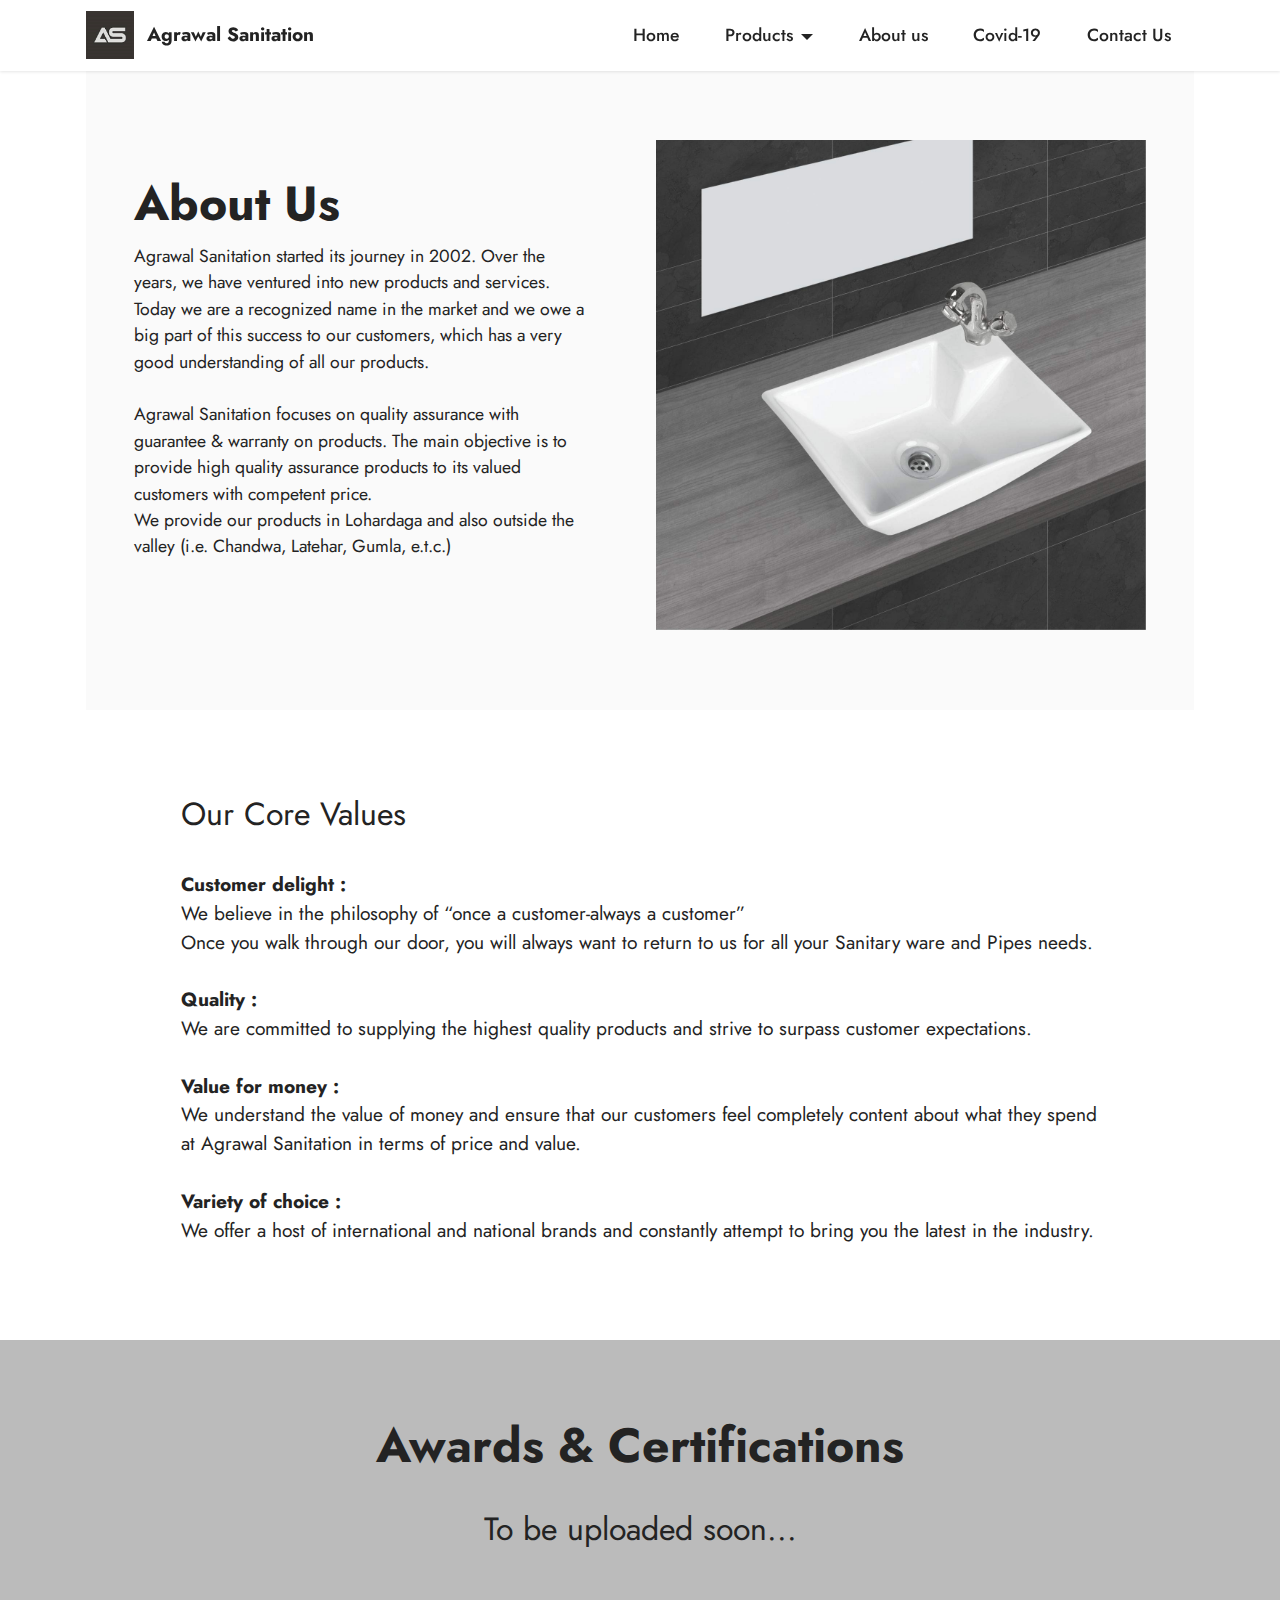
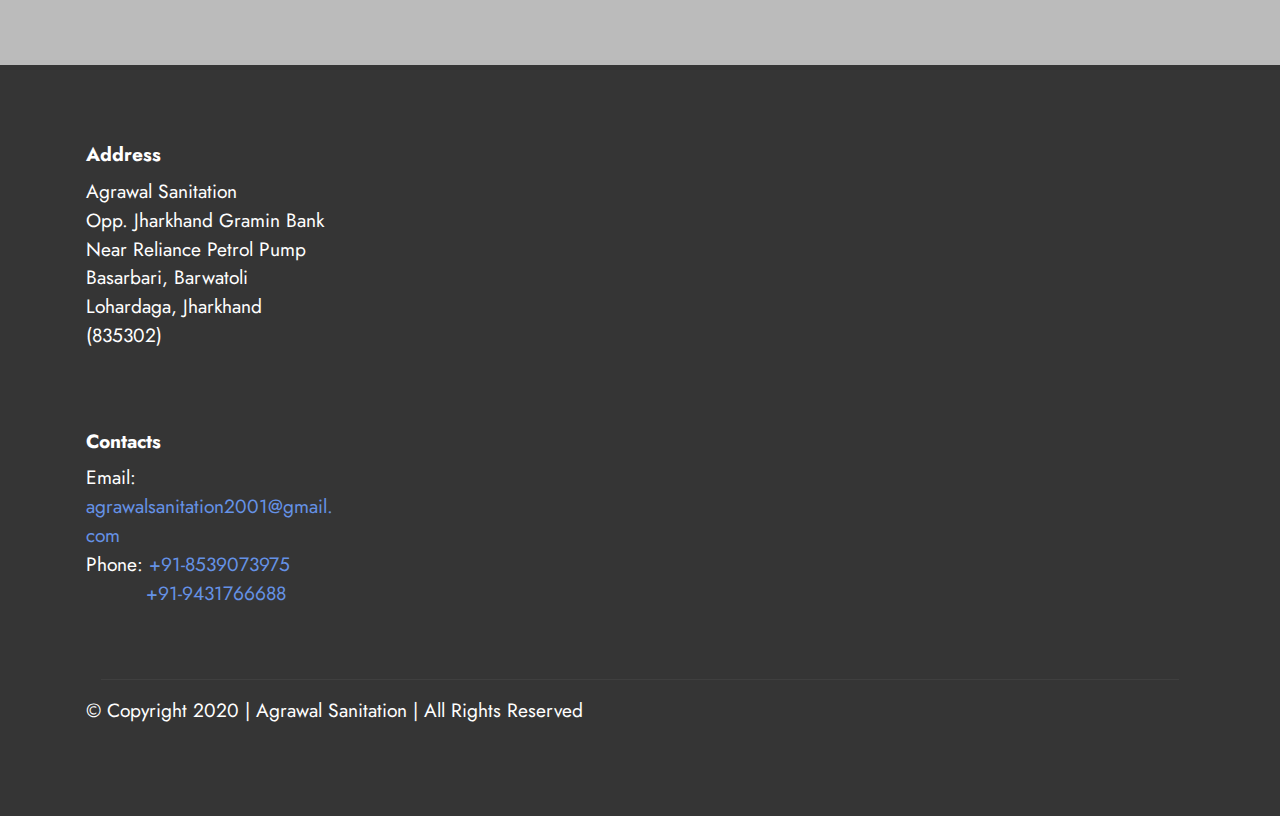
==== commit f3863193: "added analytics" ====
--- a/page1.html
+++ b/page1.html
@@ -1,204 +1,402 @@
 <!DOCTYPE html>
-<html  >
-<head>
-  <!-- Site made with Mobirise Website Builder v5.2.3, https://mobirise.com -->
-  <meta charset="UTF-8">
-  <meta http-equiv="X-UA-Compatible" content="IE=edge">
-  <meta name="generator" content="Mobirise v5.2.3, mobirise.com">
-  <meta name="viewport" content="width=device-width, initial-scale=1, minimum-scale=1">
-  <link rel="shortcut icon" href="assets/images/logo192-80x80.png" type="image/x-icon">
-  <meta name="description" content="">
-  
-  
-  <title>About</title>
-  <link rel="stylesheet" href="assets/tether/tether.min.css">
-  <link rel="stylesheet" href="assets/bootstrap/css/bootstrap.min.css">
-  <link rel="stylesheet" href="assets/bootstrap/css/bootstrap-grid.min.css">
-  <link rel="stylesheet" href="assets/bootstrap/css/bootstrap-reboot.min.css">
-  <link rel="stylesheet" href="assets/dropdown/css/style.css">
-  <link rel="stylesheet" href="assets/socicon/css/styles.css">
-  <link rel="stylesheet" href="assets/theme/css/style.css">
-  <link rel="preload" as="style" href="assets/mobirise/css/mbr-additional.css"><link rel="stylesheet" href="assets/mobirise/css/mbr-additional.css" type="text/css">
-  
-  
-  
-  
-</head>
-<body>
-  
-  <section class="menu menu2 cid-skQhN5JLQs" once="menu" id="menu2-1g">
-    
-    <nav class="navbar navbar-dropdown navbar-fixed-top navbar-expand-lg">
-        <div class="container">
-            <div class="navbar-brand">
-                <span class="navbar-logo">
-                    <a href="https://mobiri.se">
-                        <img src="assets/images/logo192-80x80.png" alt="Mobirise" style="height: 3rem;">
-                    </a>
-                </span>
-                <span class="navbar-caption-wrap"><a class="navbar-caption text-black display-7" href="https://mobiri.se">Agrawal Sanitation</a></span>
-            </div>
-            <button class="navbar-toggler" type="button" data-toggle="collapse" data-target="#navbarSupportedContent" aria-controls="navbarNavAltMarkup" aria-expanded="false" aria-label="Toggle navigation">
-                <div class="hamburger">
-                    <span></span>
-                    <span></span>
-                    <span></span>
-                    <span></span>
-                </div>
-            </button>
-            <div class="collapse navbar-collapse" id="navbarSupportedContent">
-                <ul class="navbar-nav nav-dropdown nav-right" data-app-modern-menu="true"><li class="nav-item"><a class="nav-link link text-black text-primary display-4" href="index.html">
-                            Home<br></a></li><li class="nav-item dropdown"><a class="nav-link link text-black text-primary dropdown-toggle display-4" href="#" data-toggle="dropdown-submenu" aria-expanded="true">
-                            Products<br></a><div class="dropdown-menu"><a class="text-black text-primary dropdown-item display-4" href="page4.html">Faucets &amp; SHowers</a><a class="text-black text-primary dropdown-item display-4" href="page5.html" aria-expanded="false">Sanitaryware<br></a><a class="text-black text-primary dropdown-item display-4" href="page6.html" aria-expanded="false">Bathroom &amp; Kitchen</a><a class="text-black text-primary dropdown-item display-4" href="page7.html" aria-expanded="false">Accessories<br></a><a class="text-black text-primary dropdown-item display-4" href="page8.html" aria-expanded="false">Pipes &amp; Fittings</a><a class="text-black text-primary dropdown-item display-4" href="page9.html" aria-expanded="false">Waterproofing &amp; Adhesives</a></div></li><li class="nav-item"><a class="nav-link link text-black text-primary display-4" href="page1.html">
-                            About us</a></li><li class="nav-item"><a class="nav-link link text-black text-primary display-4" href="page2.html">
-                            Covid-19<br></a></li>
-                    
-                    <li class="nav-item"><a class="nav-link link text-black text-primary display-4" href="page3.html">Contact Us</a>
-                    </li></ul>
-                
-                
-            </div>
-        </div>
-    </nav>
-</section>
-
-<section class="features15 cid-skx1tZpAw9" id="features16-a">
-
-    
-
-    
-    <div class="container">
-        <div class="content-wrapper">
-            <div class="row align-items-center">
-                <div class="col-12 col-lg">
-                    <div class="text-wrapper">
-                        <h6 class="card-title mbr-fonts-style display-2">
-                            <strong>About Us</strong></h6>
-                        <p class="mbr-text mbr-fonts-style mb-4 display-4">Agrawal Sanitation started its journey in 2002. Over the years, we have ventured into new products and services.<br>Today we are a recognized name in the market and we owe a big part of this success to our customers, which has a very good understanding of all our products.<br><br>Agrawal Sanitation focuses on quality assurance with guarantee &amp; warranty on products. The main objective is to provide high quality assurance products to its valued customers with competent price.<br>We provide our products in Lohardaga and also outside the valley (i.e. Chandwa, Latehar, Gumla, e.t.c.)</p>
-                        
-                    </div>
-                </div>
-                <div class="col-12 col-lg-6">
-                    <div class="image-wrapper">
-                        <img src="assets/images/71fpvyyhfzl.-sl1350-.jpeg" alt="Mobirise">
-                    </div>
-                </div>
-            </div>
-        </div>
-    </div>
-</section>
-
-<section class="content5 cid-skx5uW2kqn" id="content5-d">
-    
-    <div class="container">
-        <div class="row justify-content-center">
-            <div class="col-md-12 col-lg-10">
-                
-                <h4 class="mbr-section-subtitle mbr-fonts-style mb-4 display-5">
-                    Our Core Values</h4>
-                <p class="mbr-text mbr-fonts-style display-7"><strong>Customer delight :<br></strong>We believe in the philosophy of “once a customer-always a customer”<br>Once you walk through our door, you will always want to return to us for all your Sanitary ware and Pipes needs.<br><br><strong>Quality : <br></strong>We are committed to supplying the highest quality products and strive to surpass customer expectations.<br><br><strong>Value for money : <br></strong>We understand the value of money and ensure that our customers feel completely content about what they spend at Agrawal Sanitation in terms of price and value.<br><br><strong>Variety of choice : <br></strong>We offer a host of international and national brands and constantly attempt to bring you the latest in the industry.</p>
-            </div>
-        </div>
-    </div>
-</section>
-
-<section class="content4 cid-skP5eUhuCz" id="content4-1d">
-    
-    
-    <div class="container">
-        <div class="row justify-content-center">
-            <div class="title col-md-12 col-lg-10">
-                <h3 class="mbr-section-title mbr-fonts-style align-center mb-4 display-2">
-                    <strong>Awards &amp; Certifications</strong></h3>
-                <h4 class="mbr-section-subtitle align-center mbr-fonts-style mb-4 display-5">
-                    To be uploaded soon...</h4>
-                
-            </div>
-        </div>
-    </div>
-</section>
-
-<section class="footer6 cid-skx1dffayE" once="footers" id="footer6-9">
-
-    
-
-    
-
-    <div class="container">
-        <div class="row content mbr-white">
-            <div class="col-12 col-md-3 mbr-fonts-style display-7">
-                <h5 class="mbr-section-subtitle mbr-fonts-style mb-2 display-7">
-                    <strong>Address</strong>
-                </h5>
-                <p class="mbr-text mbr-fonts-style display-7">Agrawal Sanitation<br>Opp. Jharkhand Gramin Bank<br>Near Reliance Petrol Pump<br>Basarbari, Barwatoli<br>Lohardaga, Jharkhand (835302)</p> <br>
-                <h5 class="mbr-section-subtitle mbr-fonts-style mb-2 mt-4 display-7">
-                    <strong>Contacts</strong>
-                </h5>
-                <p class="mbr-text mbr-fonts-style mb-4 display-7">
-                    Email: <a href="mailto:agrawalsanitation2001@gmail.com" class="text-primary">agrawalsanitation2001@gmail.com </a><br>
-                    Phone: <a href="tel:+918539073975" class="text-primary">+91-8539073975</a><br>&nbsp; &nbsp; &nbsp; &nbsp; &nbsp;<a href="https://wa.me/919431766688" class="text-primary">&nbsp;+91-9431766688</a>&nbsp;</p>
-            </div>
-            <div class="col-12 col-md-3 mbr-fonts-style display-7">
-                <h5 class="mbr-section-subtitle mbr-fonts-style mb-2 display-7"></h5>
-                <ul class="list mbr-fonts-style mb-4 display-4">
-                    <li class="mbr-text item-wrap"><br></li>
-                </ul>
-                <h5 class="mbr-section-subtitle mbr-fonts-style mb-2 mt-5 display-7"></h5>
-                <p class="mbr-text mbr-fonts-style mb-4 display-7"></p>
-            </div>
-            <div class="col-12 col-md-6">
-                <div class="google-map"><iframe frameborder="0" style="border:0" src="https://www.google.com/maps/embed?pb=!1m18!1m12!1m3!1d3660.894099184898!2d84.6780987149753!3d23.428192384749135!2m3!1f0!2f0!3f0!3m2!1i1024!2i768!4f13.1!3m3!1m2!1s0x0%3A0x0!2zMjPCsDI1JzQxLjUiTiA4NMKwNDAnNDkuMCJF!5e0!3m2!1sen!2sin!4v1609226579883!5m2!1sen!2sin" allowfullscreen=""></iframe></div>
-            </div>
-            <div class="col-md-6">
-                <div class="social-list align-left">
-                    <div class="soc-item">
-                        <a href="https://twitter.com/mobirise" target="_blank">
-                            <span class="socicon-twitter socicon mbr-iconfont mbr-iconfont-social"></span>
-                        </a>
-                    </div>
-                    <div class="soc-item">
-                        <a href="https://www.facebook.com/Agrawal-Sanitation-Since-2002-104667271571488" target="_blank">
-                            <span class="mbr-iconfont mbr-iconfont-social socicon-facebook socicon"></span>
-                        </a>
-                    </div>
-                    <div class="soc-item">
-                        <a href="https://wa.me/919431766688 ">
-                            <span class="mbr-iconfont mbr-iconfont-social socicon-whatsapp socicon"></span>
-                        </a>
-                    </div>
-                    
-                    
-                    
-                </div>
-            </div>
-        </div>
-        <div class="footer-lower">
-            <div class="media-container-row">
-                <div class="col-sm-12">
-                    <hr>
-                </div>
-            </div>
-            <div class="col-sm-12 copyright pl-0">
-                <p class="mbr-text mbr-fonts-style mbr-white display-7">
-                    © Copyright 2020 | Agrawal Sanitation | All Rights Reserved
-                </p>
-            </div>
-        </div>
-    </div>
-</section>
-
-
-<script src="assets/web/assets/jquery/jquery.min.js"></script>
-  <script src="assets/popper/popper.min.js"></script>
-  <script src="assets/tether/tether.min.js"></script>
-  <script src="assets/bootstrap/js/bootstrap.min.js"></script>
-  <script src="assets/smoothscroll/smooth-scroll.js"></script>
-  <script src="assets/dropdown/js/nav-dropdown.js"></script>
-  <script src="assets/dropdown/js/navbar-dropdown.js"></script>
-  <script src="assets/touchswipe/jquery.touch-swipe.min.js"></script>
-  <script src="assets/theme/js/script.js"></script>
-  
-  
-  
-</body>
-</html>+<html>
+	<head>
+		<!-- Site made with Mobirise Website Builder v5.2.3, https://mobirise.com -->
+		<meta charset="UTF-8" />
+		<meta http-equiv="X-UA-Compatible" content="IE=edge" />
+		<meta name="generator" content="Mobirise v5.2.3, mobirise.com" />
+		<meta
+			name="viewport"
+			content="width=device-width, initial-scale=1, minimum-scale=1"
+		/>
+		<link
+			rel="shortcut icon"
+			href="assets/images/logo192-80x80.png"
+			type="image/x-icon"
+		/>
+		<meta name="description" content="" />
+
+		<title>About</title>
+		<link rel="stylesheet" href="assets/tether/tether.min.css" />
+		<link rel="stylesheet" href="assets/bootstrap/css/bootstrap.min.css" />
+		<link rel="stylesheet" href="assets/bootstrap/css/bootstrap-grid.min.css" />
+		<link
+			rel="stylesheet"
+			href="assets/bootstrap/css/bootstrap-reboot.min.css"
+		/>
+		<link rel="stylesheet" href="assets/dropdown/css/style.css" />
+		<link rel="stylesheet" href="assets/socicon/css/styles.css" />
+		<link rel="stylesheet" href="assets/theme/css/style.css" />
+		<link
+			rel="preload"
+			as="style"
+			href="assets/mobirise/css/mbr-additional.css"
+		/>
+		<link
+			rel="stylesheet"
+			href="assets/mobirise/css/mbr-additional.css"
+			type="text/css"
+		/>
+		<!-- Global site tag (gtag.js) - Google Analytics -->
+		<script
+			async
+			src="https://www.googletagmanager.com/gtag/js?id=G-FMJF1MRNPS"
+		></script>
+		<script>
+			window.dataLayer = window.dataLayer || [];
+			function gtag() {
+				dataLayer.push(arguments);
+			}
+			gtag('js', new Date());
+
+			gtag('config', 'G-FMJF1MRNPS');
+		</script>
+	</head>
+	<body>
+		<section class="menu menu2 cid-skQhN5JLQs" once="menu" id="menu2-1g">
+			<nav class="navbar navbar-dropdown navbar-fixed-top navbar-expand-lg">
+				<div class="container">
+					<div class="navbar-brand">
+						<span class="navbar-logo">
+							<a href="index.html">
+								<img
+									src="assets/images/logo192-80x80.png"
+									alt="Mobirise"
+									style="height: 3rem"
+								/>
+							</a>
+						</span>
+						<span class="navbar-caption-wrap"
+							><a
+								class="navbar-caption text-black text-primary display-7"
+								href="index.html"
+								>Agrawal Sanitation</a
+							></span
+						>
+					</div>
+					<button
+						class="navbar-toggler"
+						type="button"
+						data-toggle="collapse"
+						data-target="#navbarSupportedContent"
+						aria-controls="navbarNavAltMarkup"
+						aria-expanded="false"
+						aria-label="Toggle navigation"
+					>
+						<div class="hamburger">
+							<span></span>
+							<span></span>
+							<span></span>
+							<span></span>
+						</div>
+					</button>
+					<div class="collapse navbar-collapse" id="navbarSupportedContent">
+						<ul
+							class="navbar-nav nav-dropdown nav-right"
+							data-app-modern-menu="true"
+						>
+							<li class="nav-item">
+								<a
+									class="nav-link link text-black text-primary display-4"
+									href="index.html"
+								>
+									Home<br
+								/></a>
+							</li>
+							<li class="nav-item dropdown">
+								<a
+									class="
+										nav-link
+										link
+										text-black text-primary
+										dropdown-toggle
+										display-4
+									"
+									href="#"
+									data-toggle="dropdown-submenu"
+									aria-expanded="false"
+								>
+									Products<br
+								/></a>
+								<div class="dropdown-menu">
+									<a
+										class="text-black text-primary dropdown-item display-4"
+										href="page4.html"
+										>Faucets &amp; SHowers</a
+									><a
+										class="text-black text-primary dropdown-item display-4"
+										href="page5.html"
+										aria-expanded="false"
+										>Sanitaryware<br /></a
+									><a
+										class="text-black text-primary dropdown-item display-4"
+										href="page6.html"
+										aria-expanded="false"
+										>Bathroom &amp; Kitchen</a
+									><a
+										class="text-black text-primary dropdown-item display-4"
+										href="page7.html"
+										aria-expanded="false"
+										>Accessories<br /></a
+									><a
+										class="text-black text-primary dropdown-item display-4"
+										href="page8.html"
+										aria-expanded="false"
+										>Pipes &amp; Fittings</a
+									><a
+										class="text-black text-primary dropdown-item display-4"
+										href="page10.html"
+										aria-expanded="false"
+										>Floor &amp; Wall Tiles<br /></a
+									><a
+										class="text-black text-primary dropdown-item display-4"
+										href="page11.html"
+										aria-expanded="false"
+										>Granite</a
+									>
+								</div>
+							</li>
+							<li class="nav-item">
+								<a
+									class="nav-link link text-black text-primary display-4"
+									href="page1.html"
+								>
+									About us</a
+								>
+							</li>
+							<li class="nav-item">
+								<a
+									class="nav-link link text-black text-primary display-4"
+									href="page2.html"
+								>
+									Covid-19<br
+								/></a>
+							</li>
+
+							<li class="nav-item">
+								<a
+									class="nav-link link text-black text-primary display-4"
+									href="page3.html"
+									>Contact Us</a
+								>
+							</li>
+						</ul>
+					</div>
+				</div>
+			</nav>
+		</section>
+
+		<section class="features15 cid-skx1tZpAw9" id="features16-a">
+			<div class="container">
+				<div class="content-wrapper">
+					<div class="row align-items-center">
+						<div class="col-12 col-lg">
+							<div class="text-wrapper">
+								<h6 class="card-title mbr-fonts-style display-2">
+									<strong>About Us</strong>
+								</h6>
+								<p class="mbr-text mbr-fonts-style mb-4 display-4">
+									Agrawal Sanitation started its journey in 2002. Over the
+									years, we have ventured into new products and services.<br />Today
+									we are a recognized name in the market and we owe a big part
+									of this success to our customers, which has a very good
+									understanding of all our products.<br /><br />Agrawal
+									Sanitation focuses on quality assurance with guarantee &amp;
+									warranty on products. The main objective is to provide high
+									quality assurance products to its valued customers with
+									competent price.<br />We provide our products in Lohardaga and
+									also outside the valley (i.e. Chandwa, Latehar, Gumla, e.t.c.)
+								</p>
+							</div>
+						</div>
+						<div class="col-12 col-lg-6">
+							<div class="image-wrapper">
+								<img
+									src="assets/images/71fpvyyhfzl.-sl1350-.jpeg"
+									alt="Mobirise"
+								/>
+							</div>
+						</div>
+					</div>
+				</div>
+			</div>
+		</section>
+
+		<section class="content5 cid-skx5uW2kqn" id="content5-d">
+			<div class="container">
+				<div class="row justify-content-center">
+					<div class="col-md-12 col-lg-10">
+						<h4 class="mbr-section-subtitle mbr-fonts-style mb-4 display-5">
+							Our Core Values
+						</h4>
+						<p class="mbr-text mbr-fonts-style display-7">
+							<strong>Customer delight :<br /></strong>We believe in the
+							philosophy of “once a customer-always a customer”<br />Once you
+							walk through our door, you will always want to return to us for
+							all your Sanitary ware and Pipes needs.<br /><br /><strong
+								>Quality : <br /></strong
+							>We are committed to supplying the highest quality products and
+							strive to surpass customer expectations.<br /><br /><strong
+								>Value for money : <br /></strong
+							>We understand the value of money and ensure that our customers
+							feel completely content about what they spend at Agrawal
+							Sanitation in terms of price and value.<br /><br /><strong
+								>Variety of choice : <br /></strong
+							>We offer a host of international and national brands and
+							constantly attempt to bring you the latest in the industry.
+						</p>
+					</div>
+				</div>
+			</div>
+		</section>
+
+		<section class="content4 cid-skP5eUhuCz" id="content4-1d">
+			<div class="container">
+				<div class="row justify-content-center">
+					<div class="title col-md-12 col-lg-10">
+						<h3
+							class="
+								mbr-section-title mbr-fonts-style
+								align-center
+								mb-4
+								display-2
+							"
+						>
+							<strong>Awards &amp; Certifications</strong>
+						</h3>
+						<h4
+							class="
+								mbr-section-subtitle
+								align-center
+								mbr-fonts-style
+								mb-4
+								display-5
+							"
+						>
+							To be uploaded soon...
+						</h4>
+					</div>
+				</div>
+			</div>
+		</section>
+
+		<section class="footer6 cid-skx1dffayE" once="footers" id="footer6-9">
+			<div class="container">
+				<div class="row content mbr-white">
+					<div class="col-12 col-md-3 mbr-fonts-style display-7">
+						<h5 class="mbr-section-subtitle mbr-fonts-style mb-2 display-7">
+							<strong>Address</strong>
+						</h5>
+						<p class="mbr-text mbr-fonts-style display-7">
+							Agrawal Sanitation<br />Opp. Jharkhand Gramin Bank<br />Near
+							Reliance Petrol Pump<br />Basarbari, Barwatoli<br />Lohardaga,
+							Jharkhand (835302)
+						</p>
+						<br />
+						<h5
+							class="mbr-section-subtitle mbr-fonts-style mb-2 mt-4 display-7"
+						>
+							<strong>Contacts</strong>
+						</h5>
+						<p class="mbr-text mbr-fonts-style mb-4 display-7">
+							Email:
+							<a
+								href="mailto:agrawalsanitation2001@gmail.com"
+								class="text-primary"
+								>agrawalsanitation2001@gmail.com </a
+							><br />
+							Phone:
+							<a href="tel:+918539073975" class="text-primary">+91-8539073975</a
+							><br />&nbsp; &nbsp; &nbsp; &nbsp; &nbsp;<a
+								href="https://wa.me/919431766688"
+								class="text-primary"
+								>&nbsp;+91-9431766688</a
+							>&nbsp;
+						</p>
+					</div>
+					<div class="col-12 col-md-3 mbr-fonts-style display-7">
+						<h5
+							class="mbr-section-subtitle mbr-fonts-style mb-2 display-7"
+						></h5>
+						<ul class="list mbr-fonts-style mb-4 display-4">
+							<li class="mbr-text item-wrap"><br /></li>
+						</ul>
+						<h5
+							class="mbr-section-subtitle mbr-fonts-style mb-2 mt-5 display-7"
+						></h5>
+						<p class="mbr-text mbr-fonts-style mb-4 display-7"></p>
+					</div>
+					<div class="col-12 col-md-6">
+						<div class="google-map">
+							<iframe
+								frameborder="0"
+								style="border: 0"
+								src="https://www.google.com/maps/embed?pb=!1m18!1m12!1m3!1d3660.894099184898!2d84.6780987149753!3d23.428192384749135!2m3!1f0!2f0!3f0!3m2!1i1024!2i768!4f13.1!3m3!1m2!1s0x0%3A0x0!2zMjPCsDI1JzQxLjUiTiA4NMKwNDAnNDkuMCJF!5e0!3m2!1sen!2sin!4v1609226579883!5m2!1sen!2sin"
+								allowfullscreen=""
+							></iframe>
+						</div>
+					</div>
+					<div class="col-md-6">
+						<div class="social-list align-left">
+							<div class="soc-item">
+								<a href="https://twitter.com/mobirise" target="_blank">
+									<span
+										class="
+											socicon-twitter socicon
+											mbr-iconfont mbr-iconfont-social
+										"
+									></span>
+								</a>
+							</div>
+							<div class="soc-item">
+								<a
+									href="https://www.facebook.com/Agrawal-Sanitation-Since-2002-104667271571488"
+									target="_blank"
+								>
+									<span
+										class="
+											mbr-iconfont mbr-iconfont-social
+											socicon-facebook socicon
+										"
+									></span>
+								</a>
+							</div>
+							<div class="soc-item">
+								<a href="https://wa.me/919431766688 ">
+									<span
+										class="
+											mbr-iconfont mbr-iconfont-social
+											socicon-whatsapp socicon
+										"
+									></span>
+								</a>
+							</div>
+						</div>
+					</div>
+				</div>
+				<div class="footer-lower">
+					<div class="media-container-row">
+						<div class="col-sm-12">
+							<hr />
+						</div>
+					</div>
+					<div class="col-sm-12 copyright pl-0">
+						<p class="mbr-text mbr-fonts-style mbr-white display-7">
+							© Copyright 2020 | Agrawal Sanitation | All Rights Reserved
+						</p>
+					</div>
+				</div>
+			</div>
+		</section>
+
+		<script src="assets/web/assets/jquery/jquery.min.js"></script>
+		<script src="assets/popper/popper.min.js"></script>
+		<script src="assets/tether/tether.min.js"></script>
+		<script src="assets/bootstrap/js/bootstrap.min.js"></script>
+		<script src="assets/smoothscroll/smooth-scroll.js"></script>
+		<script src="assets/dropdown/js/nav-dropdown.js"></script>
+		<script src="assets/dropdown/js/navbar-dropdown.js"></script>
+		<script src="assets/touchswipe/jquery.touch-swipe.min.js"></script>
+		<script src="assets/theme/js/script.js"></script>
+	</body>
+</html>
--- a/assets/mobirise/css/mbr-additional.css
+++ b/assets/mobirise/css/mbr-additional.css
@@ -6916,3 +6916,896 @@
   list-style-type: none;
   padding: 0;
 }
+.cid-sHS587dKIE {
+  z-index: 1000;
+  width: 100%;
+  position: relative;
+  min-height: 60px;
+}
+.cid-sHS587dKIE nav.navbar {
+  position: fixed;
+}
+.cid-sHS587dKIE .dropdown-item:before {
+  font-family: Moririse2 !important;
+  content: "\e966";
+  display: inline-block;
+  width: 0;
+  position: absolute;
+  left: 1rem;
+  top: 0.5rem;
+  margin-right: 0.5rem;
+  line-height: 1;
+  font-size: inherit;
+  vertical-align: middle;
+  text-align: center;
+  overflow: hidden;
+  transform: scale(0, 1);
+  transition: all 0.25s ease-in-out;
+}
+.cid-sHS587dKIE .dropdown-menu {
+  padding: 0;
+  border-radius: 4px;
+  box-shadow: 0 1px 3px 0 rgba(0, 0, 0, 0.1);
+}
+.cid-sHS587dKIE .dropdown-item {
+  border-bottom: 1px solid #e6e6e6;
+}
+.cid-sHS587dKIE .dropdown-item:hover,
+.cid-sHS587dKIE .dropdown-item:focus {
+  background: #6592e6 !important;
+  color: white !important;
+}
+.cid-sHS587dKIE .dropdown-item:first-child {
+  border-top-left-radius: 4px;
+  border-top-right-radius: 4px;
+}
+.cid-sHS587dKIE .dropdown-item:last-child {
+  border-bottom: none;
+  border-bottom-left-radius: 4px;
+  border-bottom-right-radius: 4px;
+}
+.cid-sHS587dKIE .nav-dropdown .link {
+  padding: 0 0.3em !important;
+  margin: 0.667em 1em !important;
+}
+.cid-sHS587dKIE .nav-dropdown .link.dropdown-toggle::after {
+  margin-left: 0.5rem;
+  margin-top: 0.2rem;
+}
+.cid-sHS587dKIE .nav-link {
+  position: relative;
+}
+.cid-sHS587dKIE .container {
+  display: flex;
+  margin: auto;
+}
+.cid-sHS587dKIE .iconfont-wrapper {
+  color: #000000 !important;
+  font-size: 1.5rem;
+  padding-right: 0.5rem;
+}
+.cid-sHS587dKIE .dropdown-menu,
+.cid-sHS587dKIE .navbar.opened {
+  background: #ffffff !important;
+}
+.cid-sHS587dKIE .nav-item:focus,
+.cid-sHS587dKIE .nav-link:focus {
+  outline: none;
+}
+.cid-sHS587dKIE .dropdown .dropdown-menu .dropdown-item {
+  width: auto;
+  transition: all 0.25s ease-in-out;
+}
+.cid-sHS587dKIE .dropdown .dropdown-menu .dropdown-item::after {
+  right: 0.5rem;
+}
+.cid-sHS587dKIE .dropdown .dropdown-menu .dropdown-item .mbr-iconfont {
+  margin-right: 0.5rem;
+  vertical-align: sub;
+}
+.cid-sHS587dKIE .dropdown .dropdown-menu .dropdown-item .mbr-iconfont:before {
+  display: inline-block;
+  transform: scale(1, 1);
+  transition: all 0.25s ease-in-out;
+}
+.cid-sHS587dKIE .collapsed .dropdown-menu .dropdown-item:before {
+  display: none;
+}
+.cid-sHS587dKIE .collapsed .dropdown .dropdown-menu .dropdown-item {
+  padding: 0.235em 1.5em 0.235em 1.5em !important;
+  transition: none;
+  margin: 0 !important;
+}
+.cid-sHS587dKIE .navbar {
+  min-height: 70px;
+  transition: all 0.3s;
+  border-bottom: 1px solid transparent;
+  box-shadow: 0 1px 3px 0 rgba(0, 0, 0, 0.1);
+  background: #ffffff;
+}
+.cid-sHS587dKIE .navbar.opened {
+  transition: all 0.3s;
+}
+.cid-sHS587dKIE .navbar .dropdown-item {
+  padding: 0.5rem 1.8rem;
+}
+.cid-sHS587dKIE .navbar .navbar-logo img {
+  width: auto;
+}
+.cid-sHS587dKIE .navbar .navbar-collapse {
+  justify-content: flex-end;
+  z-index: 1;
+}
+.cid-sHS587dKIE .navbar.collapsed {
+  justify-content: center;
+}
+.cid-sHS587dKIE .navbar.collapsed .nav-item .nav-link::before {
+  display: none;
+}
+.cid-sHS587dKIE .navbar.collapsed.opened .dropdown-menu {
+  top: 0;
+}
+@media (min-width: 992px) {
+  .cid-sHS587dKIE .navbar.collapsed.opened:not(.navbar-short) .navbar-collapse {
+    max-height: calc(98.5vh - 3rem);
+  }
+}
+.cid-sHS587dKIE .navbar.collapsed .dropdown-menu .dropdown-submenu {
+  left: 0 !important;
+}
+.cid-sHS587dKIE .navbar.collapsed .dropdown-menu .dropdown-item:after {
+  right: auto;
+}
+.cid-sHS587dKIE .navbar.collapsed .dropdown-menu .dropdown-toggle[data-toggle="dropdown-submenu"]:after {
+  margin-left: 0.5rem;
+  margin-top: 0.2rem;
+  border-top: 0.35em solid;
+  border-right: 0.35em solid transparent;
+  border-left: 0.35em solid transparent;
+  border-bottom: 0;
+  top: 41%;
+}
+.cid-sHS587dKIE .navbar.collapsed ul.navbar-nav li {
+  margin: auto;
+}
+.cid-sHS587dKIE .navbar.collapsed .dropdown-menu .dropdown-item {
+  padding: 0.25rem 1.5rem;
+  text-align: center;
+}
+.cid-sHS587dKIE .navbar.collapsed .icons-menu {
+  padding-left: 0;
+  padding-right: 0;
+  padding-top: 0.5rem;
+  padding-bottom: 0.5rem;
+}
+@media (max-width: 991px) {
+  .cid-sHS587dKIE .navbar .nav-item .nav-link::before {
+    display: none;
+  }
+  .cid-sHS587dKIE .navbar.opened .dropdown-menu {
+    top: 0;
+  }
+  .cid-sHS587dKIE .navbar .dropdown-menu .dropdown-submenu {
+    left: 0 !important;
+  }
+  .cid-sHS587dKIE .navbar .dropdown-menu .dropdown-item:after {
+    right: auto;
+  }
+  .cid-sHS587dKIE .navbar .dropdown-menu .dropdown-toggle[data-toggle="dropdown-submenu"]:after {
+    margin-left: 0.5rem;
+    margin-top: 0.2rem;
+    border-top: 0.35em solid;
+    border-right: 0.35em solid transparent;
+    border-left: 0.35em solid transparent;
+    border-bottom: 0;
+    top: 40%;
+  }
+  .cid-sHS587dKIE .navbar .navbar-logo img {
+    height: 3rem !important;
+  }
+  .cid-sHS587dKIE .navbar ul.navbar-nav li {
+    margin: auto;
+  }
+  .cid-sHS587dKIE .navbar .dropdown-menu .dropdown-item {
+    padding: 0.25rem 1.5rem !important;
+    text-align: center;
+  }
+  .cid-sHS587dKIE .navbar .navbar-brand {
+    flex-shrink: initial;
+    flex-basis: auto;
+    word-break: break-word;
+    padding-right: 2rem;
+  }
+  .cid-sHS587dKIE .navbar .navbar-toggler {
+    flex-basis: auto;
+  }
+  .cid-sHS587dKIE .navbar .icons-menu {
+    padding-left: 0;
+    padding-top: 0.5rem;
+    padding-bottom: 0.5rem;
+  }
+}
+.cid-sHS587dKIE .navbar.navbar-short {
+  min-height: 60px;
+}
+.cid-sHS587dKIE .navbar.navbar-short .navbar-logo img {
+  height: 2.5rem !important;
+}
+.cid-sHS587dKIE .navbar.navbar-short .navbar-brand {
+  min-height: 60px;
+  padding: 0;
+}
+.cid-sHS587dKIE .navbar-brand {
+  min-height: 70px;
+  flex-shrink: 0;
+  align-items: center;
+  margin-right: 0;
+  padding: 0;
+  transition: all 0.3s;
+  word-break: break-word;
+  z-index: 1;
+}
+.cid-sHS587dKIE .navbar-brand .navbar-caption {
+  line-height: inherit !important;
+}
+.cid-sHS587dKIE .navbar-brand .navbar-logo a {
+  outline: none;
+}
+.cid-sHS587dKIE .dropdown-item.active,
+.cid-sHS587dKIE .dropdown-item:active {
+  background-color: transparent;
+}
+.cid-sHS587dKIE .navbar-expand-lg .navbar-nav .nav-link {
+  padding: 0;
+}
+.cid-sHS587dKIE .nav-dropdown .link.dropdown-toggle {
+  margin-right: 1.667em;
+}
+.cid-sHS587dKIE .nav-dropdown .link.dropdown-toggle[aria-expanded="true"] {
+  margin-right: 0;
+  padding: 0.667em 1.667em;
+}
+.cid-sHS587dKIE .navbar.navbar-expand-lg .dropdown .dropdown-menu {
+  background: #ffffff;
+}
+.cid-sHS587dKIE .navbar.navbar-expand-lg .dropdown .dropdown-menu .dropdown-submenu {
+  margin: 0;
+  left: 100%;
+}
+.cid-sHS587dKIE .navbar .dropdown.open > .dropdown-menu {
+  display: block;
+}
+.cid-sHS587dKIE ul.navbar-nav {
+  flex-wrap: wrap;
+}
+.cid-sHS587dKIE .navbar-buttons {
+  text-align: center;
+  min-width: 170px;
+}
+.cid-sHS587dKIE button.navbar-toggler {
+  outline: none;
+  width: 31px;
+  height: 20px;
+  cursor: pointer;
+  transition: all 0.2s;
+  position: relative;
+  align-self: center;
+}
+.cid-sHS587dKIE button.navbar-toggler .hamburger span {
+  position: absolute;
+  right: 0;
+  width: 30px;
+  height: 2px;
+  border-right: 5px;
+  background-color: #000000;
+}
+.cid-sHS587dKIE button.navbar-toggler .hamburger span:nth-child(1) {
+  top: 0;
+  transition: all 0.2s;
+}
+.cid-sHS587dKIE button.navbar-toggler .hamburger span:nth-child(2) {
+  top: 8px;
+  transition: all 0.15s;
+}
+.cid-sHS587dKIE button.navbar-toggler .hamburger span:nth-child(3) {
+  top: 8px;
+  transition: all 0.15s;
+}
+.cid-sHS587dKIE button.navbar-toggler .hamburger span:nth-child(4) {
+  top: 16px;
+  transition: all 0.2s;
+}
+.cid-sHS587dKIE nav.opened .hamburger span:nth-child(1) {
+  top: 8px;
+  width: 0;
+  opacity: 0;
+  right: 50%;
+  transition: all 0.2s;
+}
+.cid-sHS587dKIE nav.opened .hamburger span:nth-child(2) {
+  transform: rotate(45deg);
+  transition: all 0.25s;
+}
+.cid-sHS587dKIE nav.opened .hamburger span:nth-child(3) {
+  transform: rotate(-45deg);
+  transition: all 0.25s;
+}
+.cid-sHS587dKIE nav.opened .hamburger span:nth-child(4) {
+  top: 8px;
+  width: 0;
+  opacity: 0;
+  right: 50%;
+  transition: all 0.2s;
+}
+.cid-sHS587dKIE .navbar-dropdown {
+  padding: 0 1rem;
+  position: fixed;
+}
+.cid-sHS587dKIE a.nav-link {
+  display: flex;
+  align-items: center;
+  justify-content: center;
+}
+.cid-sHS587dKIE .icons-menu {
+  flex-wrap: nowrap;
+  display: flex;
+  justify-content: center;
+  padding-left: 1rem;
+  padding-right: 1rem;
+  padding-top: 0.3rem;
+  text-align: center;
+}
+@media screen and (-ms-high-contrast: active), (-ms-high-contrast: none) {
+  .cid-sHS587dKIE .navbar {
+    height: 70px;
+  }
+  .cid-sHS587dKIE .navbar.opened {
+    height: auto;
+  }
+  .cid-sHS587dKIE .nav-item .nav-link:hover::before {
+    width: 175%;
+    max-width: calc(100% + 2rem);
+    left: -1rem;
+  }
+}
+.cid-sHS9JNaQzZ {
+  background-color: #ffffff;
+}
+.cid-sHS59r2eux {
+  padding-top: 75px;
+  padding-bottom: 75px;
+  background-color: #353535;
+}
+@media (max-width: 767px) {
+  .cid-sHS59r2eux .content {
+    text-align: center;
+  }
+  .cid-sHS59r2eux .content > div:not(:last-child) {
+    margin-bottom: 2rem;
+  }
+}
+.cid-sHS59r2eux .map {
+  height: 18.75rem;
+}
+@media (max-width: 767px) {
+  .cid-sHS59r2eux .footer-lower .copyright {
+    margin-bottom: 1rem;
+    text-align: center;
+  }
+}
+.cid-sHS59r2eux .footer-lower hr {
+  margin: 1rem 0;
+  border-color: #fff;
+  opacity: 0.05;
+}
+.cid-sHS59r2eux .google-map {
+  height: 25rem;
+  position: relative;
+}
+.cid-sHS59r2eux .google-map iframe {
+  height: 100%;
+  width: 100%;
+}
+.cid-sHS59r2eux .google-map [data-state-details] {
+  color: #6b6763;
+  font-family: Montserrat;
+  height: 1.5em;
+  margin-top: -0.75em;
+  padding-left: 1.25rem;
+  padding-right: 1.25rem;
+  position: absolute;
+  text-align: center;
+  top: 50%;
+  width: 100%;
+}
+.cid-sHS59r2eux .google-map[data-state] {
+  background: #e9e5dc;
+}
+.cid-sHS59r2eux .google-map[data-state="loading"] [data-state-details] {
+  display: none;
+}
+.cid-sHS59r2eux .social-list {
+  padding-left: 0;
+  margin-bottom: 0;
+  margin-left: -7px;
+  list-style: none;
+  display: flex;
+  -webkit-justify-content: flex-start;
+  justify-content: flex-start;
+  -webkit-flex-wrap: wrap;
+  flex-wrap: wrap;
+}
+.cid-sHS59r2eux .social-list .mbr-iconfont-social {
+  font-size: 1.3rem;
+  color: #fff;
+}
+.cid-sHS59r2eux .social-list .soc-item {
+  margin: 0 0.5rem;
+}
+.cid-sHS59r2eux .social-list a {
+  margin: 0;
+  opacity: 0.5;
+  -webkit-transition: 0.2s linear;
+  transition: 0.2s linear;
+}
+.cid-sHS59r2eux .social-list a:hover {
+  opacity: 1;
+}
+@media (max-width: 767px) {
+  .cid-sHS59r2eux .social-list {
+    -webkit-justify-content: center;
+    justify-content: center;
+  }
+}
+.cid-sHS59r2eux .list {
+  list-style-type: none;
+  padding: 0;
+}
+.cid-sHS9JonPyp {
+  background-color: #ffffff;
+}
+.cid-sHS5MW7ID3 {
+  z-index: 1000;
+  width: 100%;
+  position: relative;
+  min-height: 60px;
+}
+.cid-sHS5MW7ID3 nav.navbar {
+  position: fixed;
+}
+.cid-sHS5MW7ID3 .dropdown-item:before {
+  font-family: Moririse2 !important;
+  content: "\e966";
+  display: inline-block;
+  width: 0;
+  position: absolute;
+  left: 1rem;
+  top: 0.5rem;
+  margin-right: 0.5rem;
+  line-height: 1;
+  font-size: inherit;
+  vertical-align: middle;
+  text-align: center;
+  overflow: hidden;
+  transform: scale(0, 1);
+  transition: all 0.25s ease-in-out;
+}
+.cid-sHS5MW7ID3 .dropdown-menu {
+  padding: 0;
+  border-radius: 4px;
+  box-shadow: 0 1px 3px 0 rgba(0, 0, 0, 0.1);
+}
+.cid-sHS5MW7ID3 .dropdown-item {
+  border-bottom: 1px solid #e6e6e6;
+}
+.cid-sHS5MW7ID3 .dropdown-item:hover,
+.cid-sHS5MW7ID3 .dropdown-item:focus {
+  background: #6592e6 !important;
+  color: white !important;
+}
+.cid-sHS5MW7ID3 .dropdown-item:first-child {
+  border-top-left-radius: 4px;
+  border-top-right-radius: 4px;
+}
+.cid-sHS5MW7ID3 .dropdown-item:last-child {
+  border-bottom: none;
+  border-bottom-left-radius: 4px;
+  border-bottom-right-radius: 4px;
+}
+.cid-sHS5MW7ID3 .nav-dropdown .link {
+  padding: 0 0.3em !important;
+  margin: 0.667em 1em !important;
+}
+.cid-sHS5MW7ID3 .nav-dropdown .link.dropdown-toggle::after {
+  margin-left: 0.5rem;
+  margin-top: 0.2rem;
+}
+.cid-sHS5MW7ID3 .nav-link {
+  position: relative;
+}
+.cid-sHS5MW7ID3 .container {
+  display: flex;
+  margin: auto;
+}
+.cid-sHS5MW7ID3 .iconfont-wrapper {
+  color: #000000 !important;
+  font-size: 1.5rem;
+  padding-right: 0.5rem;
+}
+.cid-sHS5MW7ID3 .dropdown-menu,
+.cid-sHS5MW7ID3 .navbar.opened {
+  background: #ffffff !important;
+}
+.cid-sHS5MW7ID3 .nav-item:focus,
+.cid-sHS5MW7ID3 .nav-link:focus {
+  outline: none;
+}
+.cid-sHS5MW7ID3 .dropdown .dropdown-menu .dropdown-item {
+  width: auto;
+  transition: all 0.25s ease-in-out;
+}
+.cid-sHS5MW7ID3 .dropdown .dropdown-menu .dropdown-item::after {
+  right: 0.5rem;
+}
+.cid-sHS5MW7ID3 .dropdown .dropdown-menu .dropdown-item .mbr-iconfont {
+  margin-right: 0.5rem;
+  vertical-align: sub;
+}
+.cid-sHS5MW7ID3 .dropdown .dropdown-menu .dropdown-item .mbr-iconfont:before {
+  display: inline-block;
+  transform: scale(1, 1);
+  transition: all 0.25s ease-in-out;
+}
+.cid-sHS5MW7ID3 .collapsed .dropdown-menu .dropdown-item:before {
+  display: none;
+}
+.cid-sHS5MW7ID3 .collapsed .dropdown .dropdown-menu .dropdown-item {
+  padding: 0.235em 1.5em 0.235em 1.5em !important;
+  transition: none;
+  margin: 0 !important;
+}
+.cid-sHS5MW7ID3 .navbar {
+  min-height: 70px;
+  transition: all 0.3s;
+  border-bottom: 1px solid transparent;
+  box-shadow: 0 1px 3px 0 rgba(0, 0, 0, 0.1);
+  background: #ffffff;
+}
+.cid-sHS5MW7ID3 .navbar.opened {
+  transition: all 0.3s;
+}
+.cid-sHS5MW7ID3 .navbar .dropdown-item {
+  padding: 0.5rem 1.8rem;
+}
+.cid-sHS5MW7ID3 .navbar .navbar-logo img {
+  width: auto;
+}
+.cid-sHS5MW7ID3 .navbar .navbar-collapse {
+  justify-content: flex-end;
+  z-index: 1;
+}
+.cid-sHS5MW7ID3 .navbar.collapsed {
+  justify-content: center;
+}
+.cid-sHS5MW7ID3 .navbar.collapsed .nav-item .nav-link::before {
+  display: none;
+}
+.cid-sHS5MW7ID3 .navbar.collapsed.opened .dropdown-menu {
+  top: 0;
+}
+@media (min-width: 992px) {
+  .cid-sHS5MW7ID3 .navbar.collapsed.opened:not(.navbar-short) .navbar-collapse {
+    max-height: calc(98.5vh - 3rem);
+  }
+}
+.cid-sHS5MW7ID3 .navbar.collapsed .dropdown-menu .dropdown-submenu {
+  left: 0 !important;
+}
+.cid-sHS5MW7ID3 .navbar.collapsed .dropdown-menu .dropdown-item:after {
+  right: auto;
+}
+.cid-sHS5MW7ID3 .navbar.collapsed .dropdown-menu .dropdown-toggle[data-toggle="dropdown-submenu"]:after {
+  margin-left: 0.5rem;
+  margin-top: 0.2rem;
+  border-top: 0.35em solid;
+  border-right: 0.35em solid transparent;
+  border-left: 0.35em solid transparent;
+  border-bottom: 0;
+  top: 41%;
+}
+.cid-sHS5MW7ID3 .navbar.collapsed ul.navbar-nav li {
+  margin: auto;
+}
+.cid-sHS5MW7ID3 .navbar.collapsed .dropdown-menu .dropdown-item {
+  padding: 0.25rem 1.5rem;
+  text-align: center;
+}
+.cid-sHS5MW7ID3 .navbar.collapsed .icons-menu {
+  padding-left: 0;
+  padding-right: 0;
+  padding-top: 0.5rem;
+  padding-bottom: 0.5rem;
+}
+@media (max-width: 991px) {
+  .cid-sHS5MW7ID3 .navbar .nav-item .nav-link::before {
+    display: none;
+  }
+  .cid-sHS5MW7ID3 .navbar.opened .dropdown-menu {
+    top: 0;
+  }
+  .cid-sHS5MW7ID3 .navbar .dropdown-menu .dropdown-submenu {
+    left: 0 !important;
+  }
+  .cid-sHS5MW7ID3 .navbar .dropdown-menu .dropdown-item:after {
+    right: auto;
+  }
+  .cid-sHS5MW7ID3 .navbar .dropdown-menu .dropdown-toggle[data-toggle="dropdown-submenu"]:after {
+    margin-left: 0.5rem;
+    margin-top: 0.2rem;
+    border-top: 0.35em solid;
+    border-right: 0.35em solid transparent;
+    border-left: 0.35em solid transparent;
+    border-bottom: 0;
+    top: 40%;
+  }
+  .cid-sHS5MW7ID3 .navbar .navbar-logo img {
+    height: 3rem !important;
+  }
+  .cid-sHS5MW7ID3 .navbar ul.navbar-nav li {
+    margin: auto;
+  }
+  .cid-sHS5MW7ID3 .navbar .dropdown-menu .dropdown-item {
+    padding: 0.25rem 1.5rem !important;
+    text-align: center;
+  }
+  .cid-sHS5MW7ID3 .navbar .navbar-brand {
+    flex-shrink: initial;
+    flex-basis: auto;
+    word-break: break-word;
+    padding-right: 2rem;
+  }
+  .cid-sHS5MW7ID3 .navbar .navbar-toggler {
+    flex-basis: auto;
+  }
+  .cid-sHS5MW7ID3 .navbar .icons-menu {
+    padding-left: 0;
+    padding-top: 0.5rem;
+    padding-bottom: 0.5rem;
+  }
+}
+.cid-sHS5MW7ID3 .navbar.navbar-short {
+  min-height: 60px;
+}
+.cid-sHS5MW7ID3 .navbar.navbar-short .navbar-logo img {
+  height: 2.5rem !important;
+}
+.cid-sHS5MW7ID3 .navbar.navbar-short .navbar-brand {
+  min-height: 60px;
+  padding: 0;
+}
+.cid-sHS5MW7ID3 .navbar-brand {
+  min-height: 70px;
+  flex-shrink: 0;
+  align-items: center;
+  margin-right: 0;
+  padding: 0;
+  transition: all 0.3s;
+  word-break: break-word;
+  z-index: 1;
+}
+.cid-sHS5MW7ID3 .navbar-brand .navbar-caption {
+  line-height: inherit !important;
+}
+.cid-sHS5MW7ID3 .navbar-brand .navbar-logo a {
+  outline: none;
+}
+.cid-sHS5MW7ID3 .dropdown-item.active,
+.cid-sHS5MW7ID3 .dropdown-item:active {
+  background-color: transparent;
+}
+.cid-sHS5MW7ID3 .navbar-expand-lg .navbar-nav .nav-link {
+  padding: 0;
+}
+.cid-sHS5MW7ID3 .nav-dropdown .link.dropdown-toggle {
+  margin-right: 1.667em;
+}
+.cid-sHS5MW7ID3 .nav-dropdown .link.dropdown-toggle[aria-expanded="true"] {
+  margin-right: 0;
+  padding: 0.667em 1.667em;
+}
+.cid-sHS5MW7ID3 .navbar.navbar-expand-lg .dropdown .dropdown-menu {
+  background: #ffffff;
+}
+.cid-sHS5MW7ID3 .navbar.navbar-expand-lg .dropdown .dropdown-menu .dropdown-submenu {
+  margin: 0;
+  left: 100%;
+}
+.cid-sHS5MW7ID3 .navbar .dropdown.open > .dropdown-menu {
+  display: block;
+}
+.cid-sHS5MW7ID3 ul.navbar-nav {
+  flex-wrap: wrap;
+}
+.cid-sHS5MW7ID3 .navbar-buttons {
+  text-align: center;
+  min-width: 170px;
+}
+.cid-sHS5MW7ID3 button.navbar-toggler {
+  outline: none;
+  width: 31px;
+  height: 20px;
+  cursor: pointer;
+  transition: all 0.2s;
+  position: relative;
+  align-self: center;
+}
+.cid-sHS5MW7ID3 button.navbar-toggler .hamburger span {
+  position: absolute;
+  right: 0;
+  width: 30px;
+  height: 2px;
+  border-right: 5px;
+  background-color: #000000;
+}
+.cid-sHS5MW7ID3 button.navbar-toggler .hamburger span:nth-child(1) {
+  top: 0;
+  transition: all 0.2s;
+}
+.cid-sHS5MW7ID3 button.navbar-toggler .hamburger span:nth-child(2) {
+  top: 8px;
+  transition: all 0.15s;
+}
+.cid-sHS5MW7ID3 button.navbar-toggler .hamburger span:nth-child(3) {
+  top: 8px;
+  transition: all 0.15s;
+}
+.cid-sHS5MW7ID3 button.navbar-toggler .hamburger span:nth-child(4) {
+  top: 16px;
+  transition: all 0.2s;
+}
+.cid-sHS5MW7ID3 nav.opened .hamburger span:nth-child(1) {
+  top: 8px;
+  width: 0;
+  opacity: 0;
+  right: 50%;
+  transition: all 0.2s;
+}
+.cid-sHS5MW7ID3 nav.opened .hamburger span:nth-child(2) {
+  transform: rotate(45deg);
+  transition: all 0.25s;
+}
+.cid-sHS5MW7ID3 nav.opened .hamburger span:nth-child(3) {
+  transform: rotate(-45deg);
+  transition: all 0.25s;
+}
+.cid-sHS5MW7ID3 nav.opened .hamburger span:nth-child(4) {
+  top: 8px;
+  width: 0;
+  opacity: 0;
+  right: 50%;
+  transition: all 0.2s;
+}
+.cid-sHS5MW7ID3 .navbar-dropdown {
+  padding: 0 1rem;
+  position: fixed;
+}
+.cid-sHS5MW7ID3 a.nav-link {
+  display: flex;
+  align-items: center;
+  justify-content: center;
+}
+.cid-sHS5MW7ID3 .icons-menu {
+  flex-wrap: nowrap;
+  display: flex;
+  justify-content: center;
+  padding-left: 1rem;
+  padding-right: 1rem;
+  padding-top: 0.3rem;
+  text-align: center;
+}
+@media screen and (-ms-high-contrast: active), (-ms-high-contrast: none) {
+  .cid-sHS5MW7ID3 .navbar {
+    height: 70px;
+  }
+  .cid-sHS5MW7ID3 .navbar.opened {
+    height: auto;
+  }
+  .cid-sHS5MW7ID3 .nav-item .nav-link:hover::before {
+    width: 175%;
+    max-width: calc(100% + 2rem);
+    left: -1rem;
+  }
+}
+.cid-sHS6ev53QC {
+  background-color: #ffffff;
+}
+.cid-sHS5NCiJn5 {
+  padding-top: 75px;
+  padding-bottom: 75px;
+  background-color: #353535;
+}
+@media (max-width: 767px) {
+  .cid-sHS5NCiJn5 .content {
+    text-align: center;
+  }
+  .cid-sHS5NCiJn5 .content > div:not(:last-child) {
+    margin-bottom: 2rem;
+  }
+}
+.cid-sHS5NCiJn5 .map {
+  height: 18.75rem;
+}
+@media (max-width: 767px) {
+  .cid-sHS5NCiJn5 .footer-lower .copyright {
+    margin-bottom: 1rem;
+    text-align: center;
+  }
+}
+.cid-sHS5NCiJn5 .footer-lower hr {
+  margin: 1rem 0;
+  border-color: #fff;
+  opacity: 0.05;
+}
+.cid-sHS5NCiJn5 .google-map {
+  height: 25rem;
+  position: relative;
+}
+.cid-sHS5NCiJn5 .google-map iframe {
+  height: 100%;
+  width: 100%;
+}
+.cid-sHS5NCiJn5 .google-map [data-state-details] {
+  color: #6b6763;
+  font-family: Montserrat;
+  height: 1.5em;
+  margin-top: -0.75em;
+  padding-left: 1.25rem;
+  padding-right: 1.25rem;
+  position: absolute;
+  text-align: center;
+  top: 50%;
+  width: 100%;
+}
+.cid-sHS5NCiJn5 .google-map[data-state] {
+  background: #e9e5dc;
+}
+.cid-sHS5NCiJn5 .google-map[data-state="loading"] [data-state-details] {
+  display: none;
+}
+.cid-sHS5NCiJn5 .social-list {
+  padding-left: 0;
+  margin-bottom: 0;
+  margin-left: -7px;
+  list-style: none;
+  display: flex;
+  -webkit-justify-content: flex-start;
+  justify-content: flex-start;
+  -webkit-flex-wrap: wrap;
+  flex-wrap: wrap;
+}
+.cid-sHS5NCiJn5 .social-list .mbr-iconfont-social {
+  font-size: 1.3rem;
+  color: #fff;
+}
+.cid-sHS5NCiJn5 .social-list .soc-item {
+  margin: 0 0.5rem;
+}
+.cid-sHS5NCiJn5 .social-list a {
+  margin: 0;
+  opacity: 0.5;
+  -webkit-transition: 0.2s linear;
+  transition: 0.2s linear;
+}
+.cid-sHS5NCiJn5 .social-list a:hover {
+  opacity: 1;
+}
+@media (max-width: 767px) {
+  .cid-sHS5NCiJn5 .social-list {
+    -webkit-justify-content: center;
+    justify-content: center;
+  }
+}
+.cid-sHS5NCiJn5 .list {
+  list-style-type: none;
+  padding: 0;
+}
--- a/assets/mobirise/css/mbr-additional.css
+++ b/assets/mobirise/css/mbr-additional.css
@@ -6916,3 +6916,896 @@
   list-style-type: none;
   padding: 0;
 }
+.cid-sHS587dKIE {
+  z-index: 1000;
+  width: 100%;
+  position: relative;
+  min-height: 60px;
+}
+.cid-sHS587dKIE nav.navbar {
+  position: fixed;
+}
+.cid-sHS587dKIE .dropdown-item:before {
+  font-family: Moririse2 !important;
+  content: "\e966";
+  display: inline-block;
+  width: 0;
+  position: absolute;
+  left: 1rem;
+  top: 0.5rem;
+  margin-right: 0.5rem;
+  line-height: 1;
+  font-size: inherit;
+  vertical-align: middle;
+  text-align: center;
+  overflow: hidden;
+  transform: scale(0, 1);
+  transition: all 0.25s ease-in-out;
+}
+.cid-sHS587dKIE .dropdown-menu {
+  padding: 0;
+  border-radius: 4px;
+  box-shadow: 0 1px 3px 0 rgba(0, 0, 0, 0.1);
+}
+.cid-sHS587dKIE .dropdown-item {
+  border-bottom: 1px solid #e6e6e6;
+}
+.cid-sHS587dKIE .dropdown-item:hover,
+.cid-sHS587dKIE .dropdown-item:focus {
+  background: #6592e6 !important;
+  color: white !important;
+}
+.cid-sHS587dKIE .dropdown-item:first-child {
+  border-top-left-radius: 4px;
+  border-top-right-radius: 4px;
+}
+.cid-sHS587dKIE .dropdown-item:last-child {
+  border-bottom: none;
+  border-bottom-left-radius: 4px;
+  border-bottom-right-radius: 4px;
+}
+.cid-sHS587dKIE .nav-dropdown .link {
+  padding: 0 0.3em !important;
+  margin: 0.667em 1em !important;
+}
+.cid-sHS587dKIE .nav-dropdown .link.dropdown-toggle::after {
+  margin-left: 0.5rem;
+  margin-top: 0.2rem;
+}
+.cid-sHS587dKIE .nav-link {
+  position: relative;
+}
+.cid-sHS587dKIE .container {
+  display: flex;
+  margin: auto;
+}
+.cid-sHS587dKIE .iconfont-wrapper {
+  color: #000000 !important;
+  font-size: 1.5rem;
+  padding-right: 0.5rem;
+}
+.cid-sHS587dKIE .dropdown-menu,
+.cid-sHS587dKIE .navbar.opened {
+  background: #ffffff !important;
+}
+.cid-sHS587dKIE .nav-item:focus,
+.cid-sHS587dKIE .nav-link:focus {
+  outline: none;
+}
+.cid-sHS587dKIE .dropdown .dropdown-menu .dropdown-item {
+  width: auto;
+  transition: all 0.25s ease-in-out;
+}
+.cid-sHS587dKIE .dropdown .dropdown-menu .dropdown-item::after {
+  right: 0.5rem;
+}
+.cid-sHS587dKIE .dropdown .dropdown-menu .dropdown-item .mbr-iconfont {
+  margin-right: 0.5rem;
+  vertical-align: sub;
+}
+.cid-sHS587dKIE .dropdown .dropdown-menu .dropdown-item .mbr-iconfont:before {
+  display: inline-block;
+  transform: scale(1, 1);
+  transition: all 0.25s ease-in-out;
+}
+.cid-sHS587dKIE .collapsed .dropdown-menu .dropdown-item:before {
+  display: none;
+}
+.cid-sHS587dKIE .collapsed .dropdown .dropdown-menu .dropdown-item {
+  padding: 0.235em 1.5em 0.235em 1.5em !important;
+  transition: none;
+  margin: 0 !important;
+}
+.cid-sHS587dKIE .navbar {
+  min-height: 70px;
+  transition: all 0.3s;
+  border-bottom: 1px solid transparent;
+  box-shadow: 0 1px 3px 0 rgba(0, 0, 0, 0.1);
+  background: #ffffff;
+}
+.cid-sHS587dKIE .navbar.opened {
+  transition: all 0.3s;
+}
+.cid-sHS587dKIE .navbar .dropdown-item {
+  padding: 0.5rem 1.8rem;
+}
+.cid-sHS587dKIE .navbar .navbar-logo img {
+  width: auto;
+}
+.cid-sHS587dKIE .navbar .navbar-collapse {
+  justify-content: flex-end;
+  z-index: 1;
+}
+.cid-sHS587dKIE .navbar.collapsed {
+  justify-content: center;
+}
+.cid-sHS587dKIE .navbar.collapsed .nav-item .nav-link::before {
+  display: none;
+}
+.cid-sHS587dKIE .navbar.collapsed.opened .dropdown-menu {
+  top: 0;
+}
+@media (min-width: 992px) {
+  .cid-sHS587dKIE .navbar.collapsed.opened:not(.navbar-short) .navbar-collapse {
+    max-height: calc(98.5vh - 3rem);
+  }
+}
+.cid-sHS587dKIE .navbar.collapsed .dropdown-menu .dropdown-submenu {
+  left: 0 !important;
+}
+.cid-sHS587dKIE .navbar.collapsed .dropdown-menu .dropdown-item:after {
+  right: auto;
+}
+.cid-sHS587dKIE .navbar.collapsed .dropdown-menu .dropdown-toggle[data-toggle="dropdown-submenu"]:after {
+  margin-left: 0.5rem;
+  margin-top: 0.2rem;
+  border-top: 0.35em solid;
+  border-right: 0.35em solid transparent;
+  border-left: 0.35em solid transparent;
+  border-bottom: 0;
+  top: 41%;
+}
+.cid-sHS587dKIE .navbar.collapsed ul.navbar-nav li {
+  margin: auto;
+}
+.cid-sHS587dKIE .navbar.collapsed .dropdown-menu .dropdown-item {
+  padding: 0.25rem 1.5rem;
+  text-align: center;
+}
+.cid-sHS587dKIE .navbar.collapsed .icons-menu {
+  padding-left: 0;
+  padding-right: 0;
+  padding-top: 0.5rem;
+  padding-bottom: 0.5rem;
+}
+@media (max-width: 991px) {
+  .cid-sHS587dKIE .navbar .nav-item .nav-link::before {
+    display: none;
+  }
+  .cid-sHS587dKIE .navbar.opened .dropdown-menu {
+    top: 0;
+  }
+  .cid-sHS587dKIE .navbar .dropdown-menu .dropdown-submenu {
+    left: 0 !important;
+  }
+  .cid-sHS587dKIE .navbar .dropdown-menu .dropdown-item:after {
+    right: auto;
+  }
+  .cid-sHS587dKIE .navbar .dropdown-menu .dropdown-toggle[data-toggle="dropdown-submenu"]:after {
+    margin-left: 0.5rem;
+    margin-top: 0.2rem;
+    border-top: 0.35em solid;
+    border-right: 0.35em solid transparent;
+    border-left: 0.35em solid transparent;
+    border-bottom: 0;
+    top: 40%;
+  }
+  .cid-sHS587dKIE .navbar .navbar-logo img {
+    height: 3rem !important;
+  }
+  .cid-sHS587dKIE .navbar ul.navbar-nav li {
+    margin: auto;
+  }
+  .cid-sHS587dKIE .navbar .dropdown-menu .dropdown-item {
+    padding: 0.25rem 1.5rem !important;
+    text-align: center;
+  }
+  .cid-sHS587dKIE .navbar .navbar-brand {
+    flex-shrink: initial;
+    flex-basis: auto;
+    word-break: break-word;
+    padding-right: 2rem;
+  }
+  .cid-sHS587dKIE .navbar .navbar-toggler {
+    flex-basis: auto;
+  }
+  .cid-sHS587dKIE .navbar .icons-menu {
+    padding-left: 0;
+    padding-top: 0.5rem;
+    padding-bottom: 0.5rem;
+  }
+}
+.cid-sHS587dKIE .navbar.navbar-short {
+  min-height: 60px;
+}
+.cid-sHS587dKIE .navbar.navbar-short .navbar-logo img {
+  height: 2.5rem !important;
+}
+.cid-sHS587dKIE .navbar.navbar-short .navbar-brand {
+  min-height: 60px;
+  padding: 0;
+}
+.cid-sHS587dKIE .navbar-brand {
+  min-height: 70px;
+  flex-shrink: 0;
+  align-items: center;
+  margin-right: 0;
+  padding: 0;
+  transition: all 0.3s;
+  word-break: break-word;
+  z-index: 1;
+}
+.cid-sHS587dKIE .navbar-brand .navbar-caption {
+  line-height: inherit !important;
+}
+.cid-sHS587dKIE .navbar-brand .navbar-logo a {
+  outline: none;
+}
+.cid-sHS587dKIE .dropdown-item.active,
+.cid-sHS587dKIE .dropdown-item:active {
+  background-color: transparent;
+}
+.cid-sHS587dKIE .navbar-expand-lg .navbar-nav .nav-link {
+  padding: 0;
+}
+.cid-sHS587dKIE .nav-dropdown .link.dropdown-toggle {
+  margin-right: 1.667em;
+}
+.cid-sHS587dKIE .nav-dropdown .link.dropdown-toggle[aria-expanded="true"] {
+  margin-right: 0;
+  padding: 0.667em 1.667em;
+}
+.cid-sHS587dKIE .navbar.navbar-expand-lg .dropdown .dropdown-menu {
+  background: #ffffff;
+}
+.cid-sHS587dKIE .navbar.navbar-expand-lg .dropdown .dropdown-menu .dropdown-submenu {
+  margin: 0;
+  left: 100%;
+}
+.cid-sHS587dKIE .navbar .dropdown.open > .dropdown-menu {
+  display: block;
+}
+.cid-sHS587dKIE ul.navbar-nav {
+  flex-wrap: wrap;
+}
+.cid-sHS587dKIE .navbar-buttons {
+  text-align: center;
+  min-width: 170px;
+}
+.cid-sHS587dKIE button.navbar-toggler {
+  outline: none;
+  width: 31px;
+  height: 20px;
+  cursor: pointer;
+  transition: all 0.2s;
+  position: relative;
+  align-self: center;
+}
+.cid-sHS587dKIE button.navbar-toggler .hamburger span {
+  position: absolute;
+  right: 0;
+  width: 30px;
+  height: 2px;
+  border-right: 5px;
+  background-color: #000000;
+}
+.cid-sHS587dKIE button.navbar-toggler .hamburger span:nth-child(1) {
+  top: 0;
+  transition: all 0.2s;
+}
+.cid-sHS587dKIE button.navbar-toggler .hamburger span:nth-child(2) {
+  top: 8px;
+  transition: all 0.15s;
+}
+.cid-sHS587dKIE button.navbar-toggler .hamburger span:nth-child(3) {
+  top: 8px;
+  transition: all 0.15s;
+}
+.cid-sHS587dKIE button.navbar-toggler .hamburger span:nth-child(4) {
+  top: 16px;
+  transition: all 0.2s;
+}
+.cid-sHS587dKIE nav.opened .hamburger span:nth-child(1) {
+  top: 8px;
+  width: 0;
+  opacity: 0;
+  right: 50%;
+  transition: all 0.2s;
+}
+.cid-sHS587dKIE nav.opened .hamburger span:nth-child(2) {
+  transform: rotate(45deg);
+  transition: all 0.25s;
+}
+.cid-sHS587dKIE nav.opened .hamburger span:nth-child(3) {
+  transform: rotate(-45deg);
+  transition: all 0.25s;
+}
+.cid-sHS587dKIE nav.opened .hamburger span:nth-child(4) {
+  top: 8px;
+  width: 0;
+  opacity: 0;
+  right: 50%;
+  transition: all 0.2s;
+}
+.cid-sHS587dKIE .navbar-dropdown {
+  padding: 0 1rem;
+  position: fixed;
+}
+.cid-sHS587dKIE a.nav-link {
+  display: flex;
+  align-items: center;
+  justify-content: center;
+}
+.cid-sHS587dKIE .icons-menu {
+  flex-wrap: nowrap;
+  display: flex;
+  justify-content: center;
+  padding-left: 1rem;
+  padding-right: 1rem;
+  padding-top: 0.3rem;
+  text-align: center;
+}
+@media screen and (-ms-high-contrast: active), (-ms-high-contrast: none) {
+  .cid-sHS587dKIE .navbar {
+    height: 70px;
+  }
+  .cid-sHS587dKIE .navbar.opened {
+    height: auto;
+  }
+  .cid-sHS587dKIE .nav-item .nav-link:hover::before {
+    width: 175%;
+    max-width: calc(100% + 2rem);
+    left: -1rem;
+  }
+}
+.cid-sHS9JNaQzZ {
+  background-color: #ffffff;
+}
+.cid-sHS59r2eux {
+  padding-top: 75px;
+  padding-bottom: 75px;
+  background-color: #353535;
+}
+@media (max-width: 767px) {
+  .cid-sHS59r2eux .content {
+    text-align: center;
+  }
+  .cid-sHS59r2eux .content > div:not(:last-child) {
+    margin-bottom: 2rem;
+  }
+}
+.cid-sHS59r2eux .map {
+  height: 18.75rem;
+}
+@media (max-width: 767px) {
+  .cid-sHS59r2eux .footer-lower .copyright {
+    margin-bottom: 1rem;
+    text-align: center;
+  }
+}
+.cid-sHS59r2eux .footer-lower hr {
+  margin: 1rem 0;
+  border-color: #fff;
+  opacity: 0.05;
+}
+.cid-sHS59r2eux .google-map {
+  height: 25rem;
+  position: relative;
+}
+.cid-sHS59r2eux .google-map iframe {
+  height: 100%;
+  width: 100%;
+}
+.cid-sHS59r2eux .google-map [data-state-details] {
+  color: #6b6763;
+  font-family: Montserrat;
+  height: 1.5em;
+  margin-top: -0.75em;
+  padding-left: 1.25rem;
+  padding-right: 1.25rem;
+  position: absolute;
+  text-align: center;
+  top: 50%;
+  width: 100%;
+}
+.cid-sHS59r2eux .google-map[data-state] {
+  background: #e9e5dc;
+}
+.cid-sHS59r2eux .google-map[data-state="loading"] [data-state-details] {
+  display: none;
+}
+.cid-sHS59r2eux .social-list {
+  padding-left: 0;
+  margin-bottom: 0;
+  margin-left: -7px;
+  list-style: none;
+  display: flex;
+  -webkit-justify-content: flex-start;
+  justify-content: flex-start;
+  -webkit-flex-wrap: wrap;
+  flex-wrap: wrap;
+}
+.cid-sHS59r2eux .social-list .mbr-iconfont-social {
+  font-size: 1.3rem;
+  color: #fff;
+}
+.cid-sHS59r2eux .social-list .soc-item {
+  margin: 0 0.5rem;
+}
+.cid-sHS59r2eux .social-list a {
+  margin: 0;
+  opacity: 0.5;
+  -webkit-transition: 0.2s linear;
+  transition: 0.2s linear;
+}
+.cid-sHS59r2eux .social-list a:hover {
+  opacity: 1;
+}
+@media (max-width: 767px) {
+  .cid-sHS59r2eux .social-list {
+    -webkit-justify-content: center;
+    justify-content: center;
+  }
+}
+.cid-sHS59r2eux .list {
+  list-style-type: none;
+  padding: 0;
+}
+.cid-sHS9JonPyp {
+  background-color: #ffffff;
+}
+.cid-sHS5MW7ID3 {
+  z-index: 1000;
+  width: 100%;
+  position: relative;
+  min-height: 60px;
+}
+.cid-sHS5MW7ID3 nav.navbar {
+  position: fixed;
+}
+.cid-sHS5MW7ID3 .dropdown-item:before {
+  font-family: Moririse2 !important;
+  content: "\e966";
+  display: inline-block;
+  width: 0;
+  position: absolute;
+  left: 1rem;
+  top: 0.5rem;
+  margin-right: 0.5rem;
+  line-height: 1;
+  font-size: inherit;
+  vertical-align: middle;
+  text-align: center;
+  overflow: hidden;
+  transform: scale(0, 1);
+  transition: all 0.25s ease-in-out;
+}
+.cid-sHS5MW7ID3 .dropdown-menu {
+  padding: 0;
+  border-radius: 4px;
+  box-shadow: 0 1px 3px 0 rgba(0, 0, 0, 0.1);
+}
+.cid-sHS5MW7ID3 .dropdown-item {
+  border-bottom: 1px solid #e6e6e6;
+}
+.cid-sHS5MW7ID3 .dropdown-item:hover,
+.cid-sHS5MW7ID3 .dropdown-item:focus {
+  background: #6592e6 !important;
+  color: white !important;
+}
+.cid-sHS5MW7ID3 .dropdown-item:first-child {
+  border-top-left-radius: 4px;
+  border-top-right-radius: 4px;
+}
+.cid-sHS5MW7ID3 .dropdown-item:last-child {
+  border-bottom: none;
+  border-bottom-left-radius: 4px;
+  border-bottom-right-radius: 4px;
+}
+.cid-sHS5MW7ID3 .nav-dropdown .link {
+  padding: 0 0.3em !important;
+  margin: 0.667em 1em !important;
+}
+.cid-sHS5MW7ID3 .nav-dropdown .link.dropdown-toggle::after {
+  margin-left: 0.5rem;
+  margin-top: 0.2rem;
+}
+.cid-sHS5MW7ID3 .nav-link {
+  position: relative;
+}
+.cid-sHS5MW7ID3 .container {
+  display: flex;
+  margin: auto;
+}
+.cid-sHS5MW7ID3 .iconfont-wrapper {
+  color: #000000 !important;
+  font-size: 1.5rem;
+  padding-right: 0.5rem;
+}
+.cid-sHS5MW7ID3 .dropdown-menu,
+.cid-sHS5MW7ID3 .navbar.opened {
+  background: #ffffff !important;
+}
+.cid-sHS5MW7ID3 .nav-item:focus,
+.cid-sHS5MW7ID3 .nav-link:focus {
+  outline: none;
+}
+.cid-sHS5MW7ID3 .dropdown .dropdown-menu .dropdown-item {
+  width: auto;
+  transition: all 0.25s ease-in-out;
+}
+.cid-sHS5MW7ID3 .dropdown .dropdown-menu .dropdown-item::after {
+  right: 0.5rem;
+}
+.cid-sHS5MW7ID3 .dropdown .dropdown-menu .dropdown-item .mbr-iconfont {
+  margin-right: 0.5rem;
+  vertical-align: sub;
+}
+.cid-sHS5MW7ID3 .dropdown .dropdown-menu .dropdown-item .mbr-iconfont:before {
+  display: inline-block;
+  transform: scale(1, 1);
+  transition: all 0.25s ease-in-out;
+}
+.cid-sHS5MW7ID3 .collapsed .dropdown-menu .dropdown-item:before {
+  display: none;
+}
+.cid-sHS5MW7ID3 .collapsed .dropdown .dropdown-menu .dropdown-item {
+  padding: 0.235em 1.5em 0.235em 1.5em !important;
+  transition: none;
+  margin: 0 !important;
+}
+.cid-sHS5MW7ID3 .navbar {
+  min-height: 70px;
+  transition: all 0.3s;
+  border-bottom: 1px solid transparent;
+  box-shadow: 0 1px 3px 0 rgba(0, 0, 0, 0.1);
+  background: #ffffff;
+}
+.cid-sHS5MW7ID3 .navbar.opened {
+  transition: all 0.3s;
+}
+.cid-sHS5MW7ID3 .navbar .dropdown-item {
+  padding: 0.5rem 1.8rem;
+}
+.cid-sHS5MW7ID3 .navbar .navbar-logo img {
+  width: auto;
+}
+.cid-sHS5MW7ID3 .navbar .navbar-collapse {
+  justify-content: flex-end;
+  z-index: 1;
+}
+.cid-sHS5MW7ID3 .navbar.collapsed {
+  justify-content: center;
+}
+.cid-sHS5MW7ID3 .navbar.collapsed .nav-item .nav-link::before {
+  display: none;
+}
+.cid-sHS5MW7ID3 .navbar.collapsed.opened .dropdown-menu {
+  top: 0;
+}
+@media (min-width: 992px) {
+  .cid-sHS5MW7ID3 .navbar.collapsed.opened:not(.navbar-short) .navbar-collapse {
+    max-height: calc(98.5vh - 3rem);
+  }
+}
+.cid-sHS5MW7ID3 .navbar.collapsed .dropdown-menu .dropdown-submenu {
+  left: 0 !important;
+}
+.cid-sHS5MW7ID3 .navbar.collapsed .dropdown-menu .dropdown-item:after {
+  right: auto;
+}
+.cid-sHS5MW7ID3 .navbar.collapsed .dropdown-menu .dropdown-toggle[data-toggle="dropdown-submenu"]:after {
+  margin-left: 0.5rem;
+  margin-top: 0.2rem;
+  border-top: 0.35em solid;
+  border-right: 0.35em solid transparent;
+  border-left: 0.35em solid transparent;
+  border-bottom: 0;
+  top: 41%;
+}
+.cid-sHS5MW7ID3 .navbar.collapsed ul.navbar-nav li {
+  margin: auto;
+}
+.cid-sHS5MW7ID3 .navbar.collapsed .dropdown-menu .dropdown-item {
+  padding: 0.25rem 1.5rem;
+  text-align: center;
+}
+.cid-sHS5MW7ID3 .navbar.collapsed .icons-menu {
+  padding-left: 0;
+  padding-right: 0;
+  padding-top: 0.5rem;
+  padding-bottom: 0.5rem;
+}
+@media (max-width: 991px) {
+  .cid-sHS5MW7ID3 .navbar .nav-item .nav-link::before {
+    display: none;
+  }
+  .cid-sHS5MW7ID3 .navbar.opened .dropdown-menu {
+    top: 0;
+  }
+  .cid-sHS5MW7ID3 .navbar .dropdown-menu .dropdown-submenu {
+    left: 0 !important;
+  }
+  .cid-sHS5MW7ID3 .navbar .dropdown-menu .dropdown-item:after {
+    right: auto;
+  }
+  .cid-sHS5MW7ID3 .navbar .dropdown-menu .dropdown-toggle[data-toggle="dropdown-submenu"]:after {
+    margin-left: 0.5rem;
+    margin-top: 0.2rem;
+    border-top: 0.35em solid;
+    border-right: 0.35em solid transparent;
+    border-left: 0.35em solid transparent;
+    border-bottom: 0;
+    top: 40%;
+  }
+  .cid-sHS5MW7ID3 .navbar .navbar-logo img {
+    height: 3rem !important;
+  }
+  .cid-sHS5MW7ID3 .navbar ul.navbar-nav li {
+    margin: auto;
+  }
+  .cid-sHS5MW7ID3 .navbar .dropdown-menu .dropdown-item {
+    padding: 0.25rem 1.5rem !important;
+    text-align: center;
+  }
+  .cid-sHS5MW7ID3 .navbar .navbar-brand {
+    flex-shrink: initial;
+    flex-basis: auto;
+    word-break: break-word;
+    padding-right: 2rem;
+  }
+  .cid-sHS5MW7ID3 .navbar .navbar-toggler {
+    flex-basis: auto;
+  }
+  .cid-sHS5MW7ID3 .navbar .icons-menu {
+    padding-left: 0;
+    padding-top: 0.5rem;
+    padding-bottom: 0.5rem;
+  }
+}
+.cid-sHS5MW7ID3 .navbar.navbar-short {
+  min-height: 60px;
+}
+.cid-sHS5MW7ID3 .navbar.navbar-short .navbar-logo img {
+  height: 2.5rem !important;
+}
+.cid-sHS5MW7ID3 .navbar.navbar-short .navbar-brand {
+  min-height: 60px;
+  padding: 0;
+}
+.cid-sHS5MW7ID3 .navbar-brand {
+  min-height: 70px;
+  flex-shrink: 0;
+  align-items: center;
+  margin-right: 0;
+  padding: 0;
+  transition: all 0.3s;
+  word-break: break-word;
+  z-index: 1;
+}
+.cid-sHS5MW7ID3 .navbar-brand .navbar-caption {
+  line-height: inherit !important;
+}
+.cid-sHS5MW7ID3 .navbar-brand .navbar-logo a {
+  outline: none;
+}
+.cid-sHS5MW7ID3 .dropdown-item.active,
+.cid-sHS5MW7ID3 .dropdown-item:active {
+  background-color: transparent;
+}
+.cid-sHS5MW7ID3 .navbar-expand-lg .navbar-nav .nav-link {
+  padding: 0;
+}
+.cid-sHS5MW7ID3 .nav-dropdown .link.dropdown-toggle {
+  margin-right: 1.667em;
+}
+.cid-sHS5MW7ID3 .nav-dropdown .link.dropdown-toggle[aria-expanded="true"] {
+  margin-right: 0;
+  padding: 0.667em 1.667em;
+}
+.cid-sHS5MW7ID3 .navbar.navbar-expand-lg .dropdown .dropdown-menu {
+  background: #ffffff;
+}
+.cid-sHS5MW7ID3 .navbar.navbar-expand-lg .dropdown .dropdown-menu .dropdown-submenu {
+  margin: 0;
+  left: 100%;
+}
+.cid-sHS5MW7ID3 .navbar .dropdown.open > .dropdown-menu {
+  display: block;
+}
+.cid-sHS5MW7ID3 ul.navbar-nav {
+  flex-wrap: wrap;
+}
+.cid-sHS5MW7ID3 .navbar-buttons {
+  text-align: center;
+  min-width: 170px;
+}
+.cid-sHS5MW7ID3 button.navbar-toggler {
+  outline: none;
+  width: 31px;
+  height: 20px;
+  cursor: pointer;
+  transition: all 0.2s;
+  position: relative;
+  align-self: center;
+}
+.cid-sHS5MW7ID3 button.navbar-toggler .hamburger span {
+  position: absolute;
+  right: 0;
+  width: 30px;
+  height: 2px;
+  border-right: 5px;
+  background-color: #000000;
+}
+.cid-sHS5MW7ID3 button.navbar-toggler .hamburger span:nth-child(1) {
+  top: 0;
+  transition: all 0.2s;
+}
+.cid-sHS5MW7ID3 button.navbar-toggler .hamburger span:nth-child(2) {
+  top: 8px;
+  transition: all 0.15s;
+}
+.cid-sHS5MW7ID3 button.navbar-toggler .hamburger span:nth-child(3) {
+  top: 8px;
+  transition: all 0.15s;
+}
+.cid-sHS5MW7ID3 button.navbar-toggler .hamburger span:nth-child(4) {
+  top: 16px;
+  transition: all 0.2s;
+}
+.cid-sHS5MW7ID3 nav.opened .hamburger span:nth-child(1) {
+  top: 8px;
+  width: 0;
+  opacity: 0;
+  right: 50%;
+  transition: all 0.2s;
+}
+.cid-sHS5MW7ID3 nav.opened .hamburger span:nth-child(2) {
+  transform: rotate(45deg);
+  transition: all 0.25s;
+}
+.cid-sHS5MW7ID3 nav.opened .hamburger span:nth-child(3) {
+  transform: rotate(-45deg);
+  transition: all 0.25s;
+}
+.cid-sHS5MW7ID3 nav.opened .hamburger span:nth-child(4) {
+  top: 8px;
+  width: 0;
+  opacity: 0;
+  right: 50%;
+  transition: all 0.2s;
+}
+.cid-sHS5MW7ID3 .navbar-dropdown {
+  padding: 0 1rem;
+  position: fixed;
+}
+.cid-sHS5MW7ID3 a.nav-link {
+  display: flex;
+  align-items: center;
+  justify-content: center;
+}
+.cid-sHS5MW7ID3 .icons-menu {
+  flex-wrap: nowrap;
+  display: flex;
+  justify-content: center;
+  padding-left: 1rem;
+  padding-right: 1rem;
+  padding-top: 0.3rem;
+  text-align: center;
+}
+@media screen and (-ms-high-contrast: active), (-ms-high-contrast: none) {
+  .cid-sHS5MW7ID3 .navbar {
+    height: 70px;
+  }
+  .cid-sHS5MW7ID3 .navbar.opened {
+    height: auto;
+  }
+  .cid-sHS5MW7ID3 .nav-item .nav-link:hover::before {
+    width: 175%;
+    max-width: calc(100% + 2rem);
+    left: -1rem;
+  }
+}
+.cid-sHS6ev53QC {
+  background-color: #ffffff;
+}
+.cid-sHS5NCiJn5 {
+  padding-top: 75px;
+  padding-bottom: 75px;
+  background-color: #353535;
+}
+@media (max-width: 767px) {
+  .cid-sHS5NCiJn5 .content {
+    text-align: center;
+  }
+  .cid-sHS5NCiJn5 .content > div:not(:last-child) {
+    margin-bottom: 2rem;
+  }
+}
+.cid-sHS5NCiJn5 .map {
+  height: 18.75rem;
+}
+@media (max-width: 767px) {
+  .cid-sHS5NCiJn5 .footer-lower .copyright {
+    margin-bottom: 1rem;
+    text-align: center;
+  }
+}
+.cid-sHS5NCiJn5 .footer-lower hr {
+  margin: 1rem 0;
+  border-color: #fff;
+  opacity: 0.05;
+}
+.cid-sHS5NCiJn5 .google-map {
+  height: 25rem;
+  position: relative;
+}
+.cid-sHS5NCiJn5 .google-map iframe {
+  height: 100%;
+  width: 100%;
+}
+.cid-sHS5NCiJn5 .google-map [data-state-details] {
+  color: #6b6763;
+  font-family: Montserrat;
+  height: 1.5em;
+  margin-top: -0.75em;
+  padding-left: 1.25rem;
+  padding-right: 1.25rem;
+  position: absolute;
+  text-align: center;
+  top: 50%;
+  width: 100%;
+}
+.cid-sHS5NCiJn5 .google-map[data-state] {
+  background: #e9e5dc;
+}
+.cid-sHS5NCiJn5 .google-map[data-state="loading"] [data-state-details] {
+  display: none;
+}
+.cid-sHS5NCiJn5 .social-list {
+  padding-left: 0;
+  margin-bottom: 0;
+  margin-left: -7px;
+  list-style: none;
+  display: flex;
+  -webkit-justify-content: flex-start;
+  justify-content: flex-start;
+  -webkit-flex-wrap: wrap;
+  flex-wrap: wrap;
+}
+.cid-sHS5NCiJn5 .social-list .mbr-iconfont-social {
+  font-size: 1.3rem;
+  color: #fff;
+}
+.cid-sHS5NCiJn5 .social-list .soc-item {
+  margin: 0 0.5rem;
+}
+.cid-sHS5NCiJn5 .social-list a {
+  margin: 0;
+  opacity: 0.5;
+  -webkit-transition: 0.2s linear;
+  transition: 0.2s linear;
+}
+.cid-sHS5NCiJn5 .social-list a:hover {
+  opacity: 1;
+}
+@media (max-width: 767px) {
+  .cid-sHS5NCiJn5 .social-list {
+    -webkit-justify-content: center;
+    justify-content: center;
+  }
+}
+.cid-sHS5NCiJn5 .list {
+  list-style-type: none;
+  padding: 0;
+}
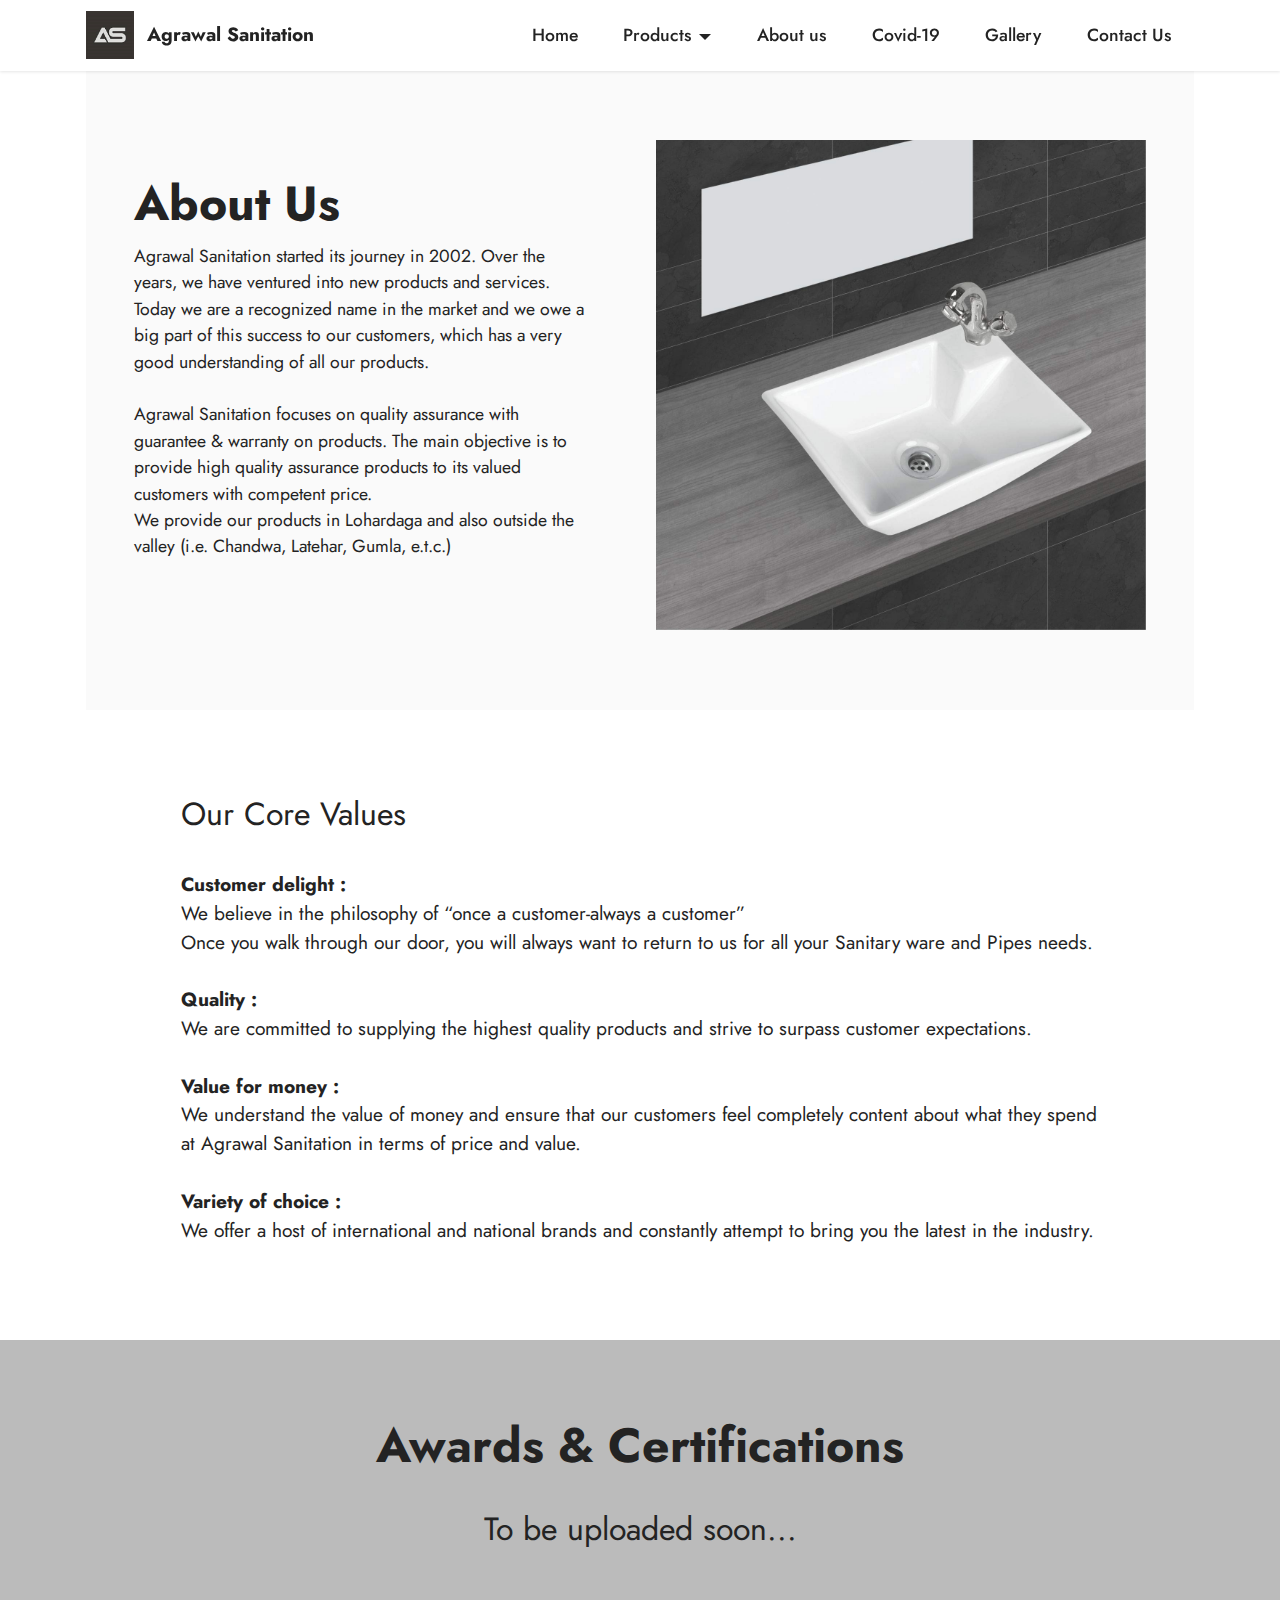
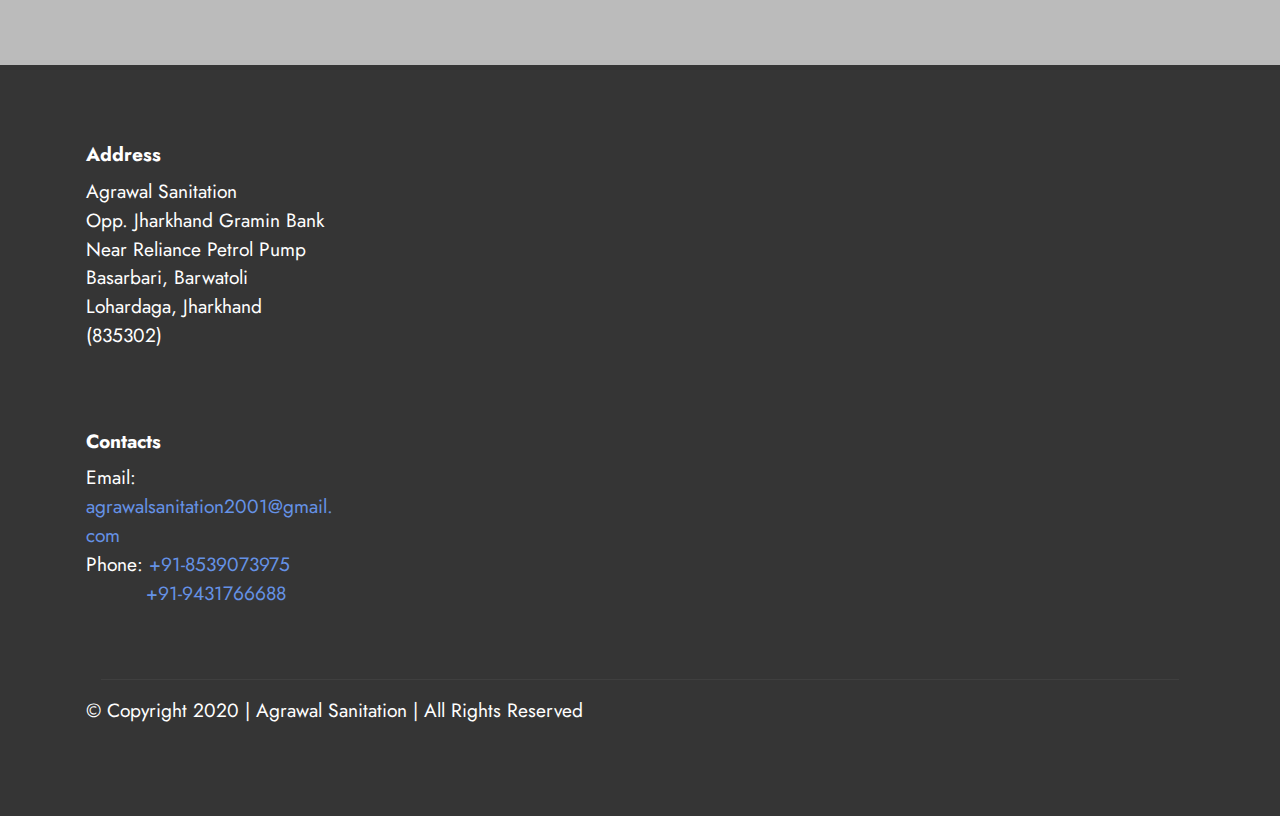
==== commit e6fdc092: "added brands and banner" ====
--- a/page1.html
+++ b/page1.html
@@ -172,7 +172,13 @@
 									Covid-19<br
 								/></a>
 							</li>
-
+							<li class="nav-item">
+								<a
+									class="nav-link link text-black text-primary display-4"
+									href="page12.html"
+									>Gallery</a
+								>
+							</li>
 							<li class="nav-item">
 								<a
 									class="nav-link link text-black text-primary display-4"
